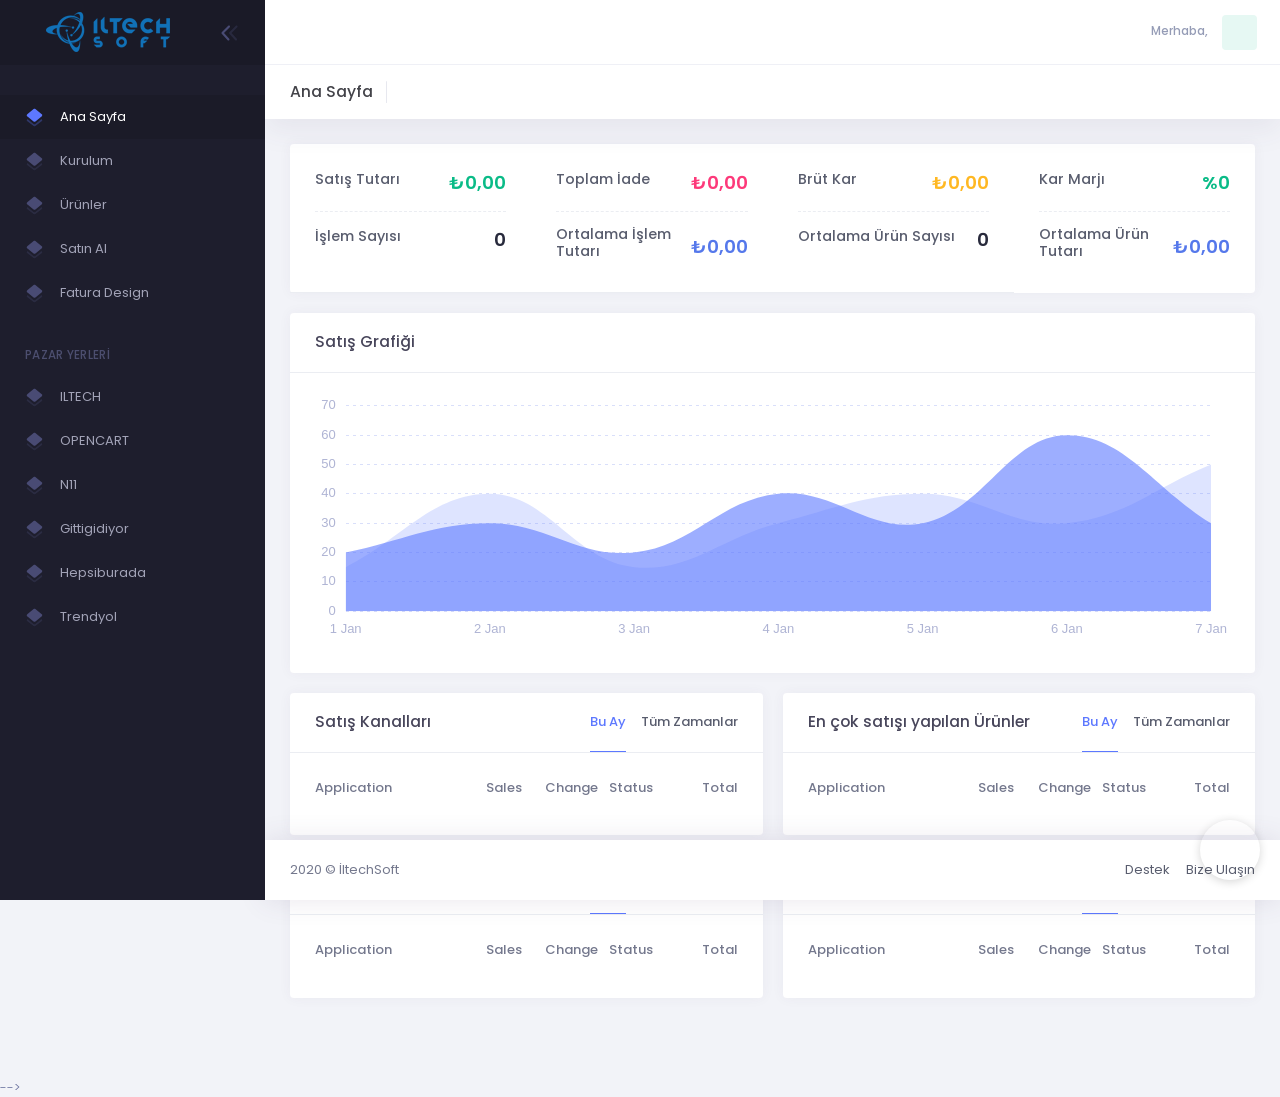
==== index.html @ 8ca4cc4d "Start work" ====
<!DOCTYPE html>
<html lang="en">

<!-- begin::Head -->
<head>
  <base href="">
  <meta charset="utf-8" />
  <title>İltechSoft | Dashboard</title>
  <meta name="description" content="Updates and statistics">
  <meta name="viewport" content="width=device-width, initial-scale=1, shrink-to-fit=no">

  <!--begin::Fonts -->
  <link rel="stylesheet" href="https://fonts.googleapis.com/css?family=Poppins:300,400,500,600,700|Roboto:300,400,500,600,700">
  <!--end::Fonts -->

  <!--begin::Page Custom Styles(used by this page) -->
  <link href="/src/assets/css/pages/login/login-6.css" rel="stylesheet" type="text/css" />
  <link href="/src/assets/css/pages/pricing/pricing-3.css" rel="stylesheet" type="text/css" />
  <link href="/src/assets/css/pages/wizard/wizard-3.css" rel="stylesheet" type="text/css" />
  <!--end::Page Custom Styles -->

  <!--begin::Page Vendors Styles(used by this page) -->
  <link href="/src/assets/plugins/custom/fullcalendar/fullcalendar.bundle.css" rel="stylesheet" type="text/css" />
  <!--end::Page Vendors Styles -->

  <!--begin::Global Theme Styles(used by all pages) -->
  <link href="/src/assets/plugins/global/plugins.bundle.css" rel="stylesheet" type="text/css" />
  <link href="/src/assets/css/style.bundle.css" rel="stylesheet" type="text/css" />
  <!--end::Global Theme Styles -->

  <!--begin::Layout Skins(used by all pages) -->
  <link href="/src/assets/css/skins/header/base/light.css" rel="stylesheet" type="text/css" />
  <link href="/src/assets/css/skins/header/menu/light.css" rel="stylesheet" type="text/css" />
  <link href="/src/assets/css/skins/brand/dark.css" rel="stylesheet" type="text/css" />
  <link href="/src/assets/css/skins/aside/dark.css" rel="stylesheet" type="text/css" />
  <link href="/src/assets/css/custom/style.min.css" rel="stylesheet" type="text/css" />
  <!--end::Layout Skins -->
  <link rel="shortcut icon" href="/src/assets/images/settings/favicon.ico" />

  <!-- Custom Config File -->
  <script src="/src/assets/js/custom/countries_of_world.js" type="text/javascript"></script>
  <script src="/src/assets/js/custom/cities_of_turkey.js" type="text/javascript"></script>
  <script src="/src/assets/js/custom/configBase.js" type="text/javascript"></script>
  <script src="/src/assets/js/custom/Utils.js" type="text/javascript"></script>
</head>

<!-- end::Head -->

<!-- begin::Body -->
<body class="kt-quick-panel--right kt-demo-panel--right kt-offcanvas-panel--right kt-header--fixed kt-header-mobile--fixed kt-subheader--enabled kt-subheader--fixed kt-subheader--solid kt-aside--enabled kt-aside--fixed kt-footer--fixed">

  <div>
    <div>
      <div id="kt_header_mobile" class="kt-header-mobile  kt-header-mobile--fixed ">
        <div class="kt-header-mobile__logo">
          <a href="javascript:;"><img alt="Logo" src="/src/assets/images/settings/iltechlogo.png" style="height: 75px;"></a>
        </div>
        <div class="kt-header-mobile__toolbar">
          <button id="kt_aside_mobile_toggler" class="kt-header-mobile__toggler kt-header-mobile__toggler--left"><span></span></button>
          <button id="kt_header_mobile_topbar_toggler" class="kt-header-mobile__topbar-toggler"><i class="flaticon-more"></i></button>
        </div>
      </div>
      <div class="kt-grid kt-grid--hor kt-grid--root">
        <div class="kt-grid__item kt-grid__item--fluid kt-grid kt-grid--ver kt-page">
          <div data-v-93c3d606="">
            <div data-v-93c3d606="" id="kt_aside" class="kt-aside  kt-aside--fixed  kt-grid__item kt-grid kt-grid--desktop kt-grid--hor-desktop">
              <div data-v-93c3d606="" id="kt_aside_brand" class="kt-aside__brand kt-grid__item " kt-hidden-height="65" style="">
                <div data-v-93c3d606="" class="kt-aside__brand-logo">
                  <a data-v-93c3d606="" href="javascript:;"><img data-v-93c3d606="" alt="İltechSoft Logo" src="/src/assets/images/settings/iltechlogo.png" class="img-fluid p-4"></a>
                </div>
                <div data-v-93c3d606="" class="kt-aside__brand-tools">
                  <button data-v-93c3d606="" id="kt_aside_toggler" class="kt-aside__brand-aside-toggler"><span data-v-93c3d606=""><svg data-v-93c3d606="" xmlns="http://www.w3.org/2000/svg" xmlns:xlink="http://www.w3.org/1999/xlink" width="24px" height="24px" viewBox="0 0 24 24" version="1.1" class="kt-svg-icon"><g data-v-93c3d606="" stroke="none" stroke-width="1" fill="none" fill-rule="evenodd"><polygon data-v-93c3d606="" points="0 0 24 0 24 24 0 24"></polygon> <path data-v-93c3d606="" d="M5.29288961,6.70710318 C4.90236532,6.31657888 4.90236532,5.68341391 5.29288961,5.29288961 C5.68341391,4.90236532 6.31657888,4.90236532 6.70710318,5.29288961 L12.7071032,11.2928896 C13.0856821,11.6714686 13.0989277,12.281055 12.7371505,12.675721 L7.23715054,18.675721 C6.86395813,19.08284 6.23139076,19.1103429 5.82427177,18.7371505 C5.41715278,18.3639581 5.38964985,17.7313908 5.76284226,17.3242718 L10.6158586,12.0300721 L5.29288961,6.70710318 Z" fill="#000000" fill-rule="nonzero" transform="translate(8.999997, 11.999999) scale(-1, 1) translate(-8.999997, -11.999999) "></path> <path data-v-93c3d606="" d="M10.7071009,15.7071068 C10.3165766,16.0976311 9.68341162,16.0976311 9.29288733,15.7071068 C8.90236304,15.3165825 8.90236304,14.6834175 9.29288733,14.2928932 L15.2928873,8.29289322 C15.6714663,7.91431428 16.2810527,7.90106866 16.6757187,8.26284586 L22.6757187,13.7628459 C23.0828377,14.1360383 23.1103407,14.7686056 22.7371482,15.1757246 C22.3639558,15.5828436 21.7313885,15.6103465 21.3242695,15.2371541 L16.0300699,10.3841378 L10.7071009,15.7071068 Z" fill="#000000" fill-rule="nonzero" opacity="0.3" transform="translate(15.999997, 11.999999) scale(-1, 1) rotate(-270.000000) translate(-15.999997, -11.999999) "></path></g></svg></span> <span data-v-93c3d606=""><svg data-v-93c3d606="" xmlns="http://www.w3.org/2000/svg" xmlns:xlink="http://www.w3.org/1999/xlink" width="24px" height="24px" viewBox="0 0 24 24" version="1.1" class="kt-svg-icon"><g data-v-93c3d606="" stroke="none" stroke-width="1" fill="none" fill-rule="evenodd"><polygon data-v-93c3d606="" points="0 0 24 0 24 24 0 24"></polygon> <path data-v-93c3d606="" d="M12.2928955,6.70710318 C11.9023712,6.31657888 11.9023712,5.68341391 12.2928955,5.29288961 C12.6834198,4.90236532 13.3165848,4.90236532 13.7071091,5.29288961 L19.7071091,11.2928896 C20.085688,11.6714686 20.0989336,12.281055 19.7371564,12.675721 L14.2371564,18.675721 C13.863964,19.08284 13.2313966,19.1103429 12.8242777,18.7371505 C12.4171587,18.3639581 12.3896557,17.7313908 12.7628481,17.3242718 L17.6158645,12.0300721 L12.2928955,6.70710318 Z" fill="#000000" fill-rule="nonzero"></path> <path data-v-93c3d606="" d="M3.70710678,15.7071068 C3.31658249,16.0976311 2.68341751,16.0976311 2.29289322,15.7071068 C1.90236893,15.3165825 1.90236893,14.6834175 2.29289322,14.2928932 L8.29289322,8.29289322 C8.67147216,7.91431428 9.28105859,7.90106866 9.67572463,8.26284586 L15.6757246,13.7628459 C16.0828436,14.1360383 16.1103465,14.7686056 15.7371541,15.1757246 C15.3639617,15.5828436 14.7313944,15.6103465 14.3242754,15.2371541 L9.03007575,10.3841378 L3.70710678,15.7071068 Z" fill="#000000" fill-rule="nonzero" opacity="0.3" transform="translate(9.000003, 11.999999) rotate(-270.000000) translate(-9.000003, -11.999999) "></path></g></svg></span></button>
                </div>
              </div>
              <div data-v-93c3d606="" id="kt_aside_menu_wrapper" class="kt-aside-menu-wrapper kt-grid__item kt-grid__item--fluid">
                <div data-v-93c3d606="" id="kt_aside_menu" data-ktmenu-vertical="1" data-ktmenu-scroll="1" data-ktmenu-dropdown-timeout="500" class="kt-aside-menu kt-scroll ps" style="height: 854px; overflow: hidden;">
                  <ul data-v-93c3d606="" class="kt-menu__nav ">
                    <li data-v-93c3d606="" class="kt-menu__item router-link-exact-active kt-menu__item--active" aria-haspopup="true"><a data-v-93c3d606="" href="/index.html" class="kt-menu__link"><span data-v-93c3d606="" class="kt-menu__link-icon"><svg data-v-93c3d606="" xmlns="http://www.w3.org/2000/svg" xmlns:xlink="http://www.w3.org/1999/xlink" width="24px" height="24px" viewBox="0 0 24 24" version="1.1" class="kt-svg-icon"><g data-v-93c3d606="" stroke="none" stroke-width="1" fill="none" fill-rule="evenodd"><polygon data-v-93c3d606="" points="0 0 24 0 24 24 0 24"></polygon> <path data-v-93c3d606="" d="M12.9336061,16.072447 L19.36,10.9564761 L19.5181585,10.8312381 C20.1676248,10.3169571 20.2772143,9.3735535 19.7629333,8.72408713 C19.6917232,8.63415859 19.6104327,8.55269514 19.5206557,8.48129411 L12.9336854,3.24257445 C12.3871201,2.80788259 11.6128799,2.80788259 11.0663146,3.24257445 L4.47482784,8.48488609 C3.82645598,9.00054628 3.71887192,9.94418071 4.23453211,10.5925526 C4.30500305,10.6811601 4.38527899,10.7615046 4.47382636,10.8320511 L4.63,10.9564761 L11.0659024,16.0730648 C11.6126744,16.5077525 12.3871218,16.5074963 12.9336061,16.072447 Z" fill="#000000" fill-rule="nonzero"></path> <path data-v-93c3d606="" d="M11.0563554,18.6706981 L5.33593024,14.122919 C4.94553994,13.8125559 4.37746707,13.8774308 4.06710397,14.2678211 C4.06471678,14.2708238 4.06234874,14.2738418 4.06,14.2768747 L4.06,14.2768747 C3.75257288,14.6738539 3.82516916,15.244888 4.22214834,15.5523151 C4.22358765,15.5534297 4.2250303,15.55454 4.22647627,15.555646 L11.0872776,20.8031356 C11.6250734,21.2144692 12.371757,21.2145375 12.909628,20.8033023 L19.7677785,15.559828 C20.1693192,15.2528257 20.2459576,14.6784381 19.9389553,14.2768974 C19.9376429,14.2751809 19.9363245,14.2734691 19.935,14.2717619 L19.935,14.2717619 C19.6266937,13.8743807 19.0546209,13.8021712 18.6572397,14.1104775 C18.654352,14.112718 18.6514778,14.1149757 18.6486172,14.1172508 L12.9235044,18.6705218 C12.377022,19.1051477 11.6029199,19.1052208 11.0563554,18.6706981 Z" fill="#000000" opacity="0.3"></path></g></svg></span> <span data-v-93c3d606="" class="kt-menu__link-text">Ana Sayfa</span></a></li>
                    <li data-v-93c3d606="" class="kt-menu__item" aria-haspopup="true"><a data-v-93c3d606="" href="/index1.html" class="kt-menu__link"><span data-v-93c3d606="" class="kt-menu__link-icon"><svg data-v-93c3d606="" xmlns="http://www.w3.org/2000/svg" xmlns:xlink="http://www.w3.org/1999/xlink" width="24px" height="24px" viewBox="0 0 24 24" version="1.1" class="kt-svg-icon"><g data-v-93c3d606="" stroke="none" stroke-width="1" fill="none" fill-rule="evenodd"><polygon data-v-93c3d606="" points="0 0 24 0 24 24 0 24"></polygon> <path data-v-93c3d606="" d="M12.9336061,16.072447 L19.36,10.9564761 L19.5181585,10.8312381 C20.1676248,10.3169571 20.2772143,9.3735535 19.7629333,8.72408713 C19.6917232,8.63415859 19.6104327,8.55269514 19.5206557,8.48129411 L12.9336854,3.24257445 C12.3871201,2.80788259 11.6128799,2.80788259 11.0663146,3.24257445 L4.47482784,8.48488609 C3.82645598,9.00054628 3.71887192,9.94418071 4.23453211,10.5925526 C4.30500305,10.6811601 4.38527899,10.7615046 4.47382636,10.8320511 L4.63,10.9564761 L11.0659024,16.0730648 C11.6126744,16.5077525 12.3871218,16.5074963 12.9336061,16.072447 Z" fill="#000000" fill-rule="nonzero"></path> <path data-v-93c3d606="" d="M11.0563554,18.6706981 L5.33593024,14.122919 C4.94553994,13.8125559 4.37746707,13.8774308 4.06710397,14.2678211 C4.06471678,14.2708238 4.06234874,14.2738418 4.06,14.2768747 L4.06,14.2768747 C3.75257288,14.6738539 3.82516916,15.244888 4.22214834,15.5523151 C4.22358765,15.5534297 4.2250303,15.55454 4.22647627,15.555646 L11.0872776,20.8031356 C11.6250734,21.2144692 12.371757,21.2145375 12.909628,20.8033023 L19.7677785,15.559828 C20.1693192,15.2528257 20.2459576,14.6784381 19.9389553,14.2768974 C19.9376429,14.2751809 19.9363245,14.2734691 19.935,14.2717619 L19.935,14.2717619 C19.6266937,13.8743807 19.0546209,13.8021712 18.6572397,14.1104775 C18.654352,14.112718 18.6514778,14.1149757 18.6486172,14.1172508 L12.9235044,18.6705218 C12.377022,19.1051477 11.6029199,19.1052208 11.0563554,18.6706981 Z" fill="#000000" opacity="0.3"></path></g></svg></span> <span data-v-93c3d606="" class="kt-menu__link-text">Kurulum</span></a></li>
                    <li data-v-93c3d606="" class="kt-menu__item" aria-haspopup="true"><a data-v-93c3d606="" href="/index2.html" class="kt-menu__link"><span data-v-93c3d606="" class="kt-menu__link-icon"><svg data-v-93c3d606="" xmlns="http://www.w3.org/2000/svg" xmlns:xlink="http://www.w3.org/1999/xlink" width="24px" height="24px" viewBox="0 0 24 24" version="1.1" class="kt-svg-icon"><g data-v-93c3d606="" stroke="none" stroke-width="1" fill="none" fill-rule="evenodd"><polygon data-v-93c3d606="" points="0 0 24 0 24 24 0 24"></polygon> <path data-v-93c3d606="" d="M12.9336061,16.072447 L19.36,10.9564761 L19.5181585,10.8312381 C20.1676248,10.3169571 20.2772143,9.3735535 19.7629333,8.72408713 C19.6917232,8.63415859 19.6104327,8.55269514 19.5206557,8.48129411 L12.9336854,3.24257445 C12.3871201,2.80788259 11.6128799,2.80788259 11.0663146,3.24257445 L4.47482784,8.48488609 C3.82645598,9.00054628 3.71887192,9.94418071 4.23453211,10.5925526 C4.30500305,10.6811601 4.38527899,10.7615046 4.47382636,10.8320511 L4.63,10.9564761 L11.0659024,16.0730648 C11.6126744,16.5077525 12.3871218,16.5074963 12.9336061,16.072447 Z" fill="#000000" fill-rule="nonzero"></path> <path data-v-93c3d606="" d="M11.0563554,18.6706981 L5.33593024,14.122919 C4.94553994,13.8125559 4.37746707,13.8774308 4.06710397,14.2678211 C4.06471678,14.2708238 4.06234874,14.2738418 4.06,14.2768747 L4.06,14.2768747 C3.75257288,14.6738539 3.82516916,15.244888 4.22214834,15.5523151 C4.22358765,15.5534297 4.2250303,15.55454 4.22647627,15.555646 L11.0872776,20.8031356 C11.6250734,21.2144692 12.371757,21.2145375 12.909628,20.8033023 L19.7677785,15.559828 C20.1693192,15.2528257 20.2459576,14.6784381 19.9389553,14.2768974 C19.9376429,14.2751809 19.9363245,14.2734691 19.935,14.2717619 L19.935,14.2717619 C19.6266937,13.8743807 19.0546209,13.8021712 18.6572397,14.1104775 C18.654352,14.112718 18.6514778,14.1149757 18.6486172,14.1172508 L12.9235044,18.6705218 C12.377022,19.1051477 11.6029199,19.1052208 11.0563554,18.6706981 Z" fill="#000000" opacity="0.3"></path></g></svg></span> <span data-v-93c3d606="" class="kt-menu__link-text">Ürünler</span></a></li>
                    <li data-v-93c3d606="" class="kt-menu__item" aria-haspopup="true"><a data-v-93c3d606="" href="/index3.html" class="kt-menu__link"><span data-v-93c3d606="" class="kt-menu__link-icon"><svg data-v-93c3d606="" xmlns="http://www.w3.org/2000/svg" xmlns:xlink="http://www.w3.org/1999/xlink" width="24px" height="24px" viewBox="0 0 24 24" version="1.1" class="kt-svg-icon"><g data-v-93c3d606="" stroke="none" stroke-width="1" fill="none" fill-rule="evenodd"><polygon data-v-93c3d606="" points="0 0 24 0 24 24 0 24"></polygon> <path data-v-93c3d606="" d="M12.9336061,16.072447 L19.36,10.9564761 L19.5181585,10.8312381 C20.1676248,10.3169571 20.2772143,9.3735535 19.7629333,8.72408713 C19.6917232,8.63415859 19.6104327,8.55269514 19.5206557,8.48129411 L12.9336854,3.24257445 C12.3871201,2.80788259 11.6128799,2.80788259 11.0663146,3.24257445 L4.47482784,8.48488609 C3.82645598,9.00054628 3.71887192,9.94418071 4.23453211,10.5925526 C4.30500305,10.6811601 4.38527899,10.7615046 4.47382636,10.8320511 L4.63,10.9564761 L11.0659024,16.0730648 C11.6126744,16.5077525 12.3871218,16.5074963 12.9336061,16.072447 Z" fill="#000000" fill-rule="nonzero"></path> <path data-v-93c3d606="" d="M11.0563554,18.6706981 L5.33593024,14.122919 C4.94553994,13.8125559 4.37746707,13.8774308 4.06710397,14.2678211 C4.06471678,14.2708238 4.06234874,14.2738418 4.06,14.2768747 L4.06,14.2768747 C3.75257288,14.6738539 3.82516916,15.244888 4.22214834,15.5523151 C4.22358765,15.5534297 4.2250303,15.55454 4.22647627,15.555646 L11.0872776,20.8031356 C11.6250734,21.2144692 12.371757,21.2145375 12.909628,20.8033023 L19.7677785,15.559828 C20.1693192,15.2528257 20.2459576,14.6784381 19.9389553,14.2768974 C19.9376429,14.2751809 19.9363245,14.2734691 19.935,14.2717619 L19.935,14.2717619 C19.6266937,13.8743807 19.0546209,13.8021712 18.6572397,14.1104775 C18.654352,14.112718 18.6514778,14.1149757 18.6486172,14.1172508 L12.9235044,18.6705218 C12.377022,19.1051477 11.6029199,19.1052208 11.0563554,18.6706981 Z" fill="#000000" opacity="0.3"></path></g></svg></span> <span data-v-93c3d606="" class="kt-menu__link-text">Satın Al</span></a></li>
                    <li data-v-93c3d606="" class="kt-menu__item d-none" aria-haspopup="true"><a data-v-93c3d606="" href="#" class="kt-menu__link"><span data-v-93c3d606="" class="kt-menu__link-icon"><svg data-v-93c3d606="" xmlns="http://www.w3.org/2000/svg" xmlns:xlink="http://www.w3.org/1999/xlink" width="24px" height="24px" viewBox="0 0 24 24" version="1.1" class="kt-svg-icon"><g data-v-93c3d606="" stroke="none" stroke-width="1" fill="none" fill-rule="evenodd"><polygon data-v-93c3d606="" points="0 0 24 0 24 24 0 24"></polygon> <path data-v-93c3d606="" d="M12.9336061,16.072447 L19.36,10.9564761 L19.5181585,10.8312381 C20.1676248,10.3169571 20.2772143,9.3735535 19.7629333,8.72408713 C19.6917232,8.63415859 19.6104327,8.55269514 19.5206557,8.48129411 L12.9336854,3.24257445 C12.3871201,2.80788259 11.6128799,2.80788259 11.0663146,3.24257445 L4.47482784,8.48488609 C3.82645598,9.00054628 3.71887192,9.94418071 4.23453211,10.5925526 C4.30500305,10.6811601 4.38527899,10.7615046 4.47382636,10.8320511 L4.63,10.9564761 L11.0659024,16.0730648 C11.6126744,16.5077525 12.3871218,16.5074963 12.9336061,16.072447 Z" fill="#000000" fill-rule="nonzero"></path> <path data-v-93c3d606="" d="M11.0563554,18.6706981 L5.33593024,14.122919 C4.94553994,13.8125559 4.37746707,13.8774308 4.06710397,14.2678211 C4.06471678,14.2708238 4.06234874,14.2738418 4.06,14.2768747 L4.06,14.2768747 C3.75257288,14.6738539 3.82516916,15.244888 4.22214834,15.5523151 C4.22358765,15.5534297 4.2250303,15.55454 4.22647627,15.555646 L11.0872776,20.8031356 C11.6250734,21.2144692 12.371757,21.2145375 12.909628,20.8033023 L19.7677785,15.559828 C20.1693192,15.2528257 20.2459576,14.6784381 19.9389553,14.2768974 C19.9376429,14.2751809 19.9363245,14.2734691 19.935,14.2717619 L19.935,14.2717619 C19.6266937,13.8743807 19.0546209,13.8021712 18.6572397,14.1104775 C18.654352,14.112718 18.6514778,14.1149757 18.6486172,14.1172508 L12.9235044,18.6705218 C12.377022,19.1051477 11.6029199,19.1052208 11.0563554,18.6706981 Z" fill="#000000" opacity="0.3"></path></g></svg></span> <span data-v-93c3d606="" class="kt-menu__link-text">Siparişler</span></a></li>
                    <li data-v-93c3d606="" class="kt-menu__item" aria-haspopup="true"><a data-v-93c3d606="" href="/index4.html" class="kt-menu__link"><span data-v-93c3d606="" class="kt-menu__link-icon"><svg data-v-93c3d606="" xmlns="http://www.w3.org/2000/svg" xmlns:xlink="http://www.w3.org/1999/xlink" width="24px" height="24px" viewBox="0 0 24 24" version="1.1" class="kt-svg-icon"><g data-v-93c3d606="" stroke="none" stroke-width="1" fill="none" fill-rule="evenodd"><polygon data-v-93c3d606="" points="0 0 24 0 24 24 0 24"></polygon> <path data-v-93c3d606="" d="M12.9336061,16.072447 L19.36,10.9564761 L19.5181585,10.8312381 C20.1676248,10.3169571 20.2772143,9.3735535 19.7629333,8.72408713 C19.6917232,8.63415859 19.6104327,8.55269514 19.5206557,8.48129411 L12.9336854,3.24257445 C12.3871201,2.80788259 11.6128799,2.80788259 11.0663146,3.24257445 L4.47482784,8.48488609 C3.82645598,9.00054628 3.71887192,9.94418071 4.23453211,10.5925526 C4.30500305,10.6811601 4.38527899,10.7615046 4.47382636,10.8320511 L4.63,10.9564761 L11.0659024,16.0730648 C11.6126744,16.5077525 12.3871218,16.5074963 12.9336061,16.072447 Z" fill="#000000" fill-rule="nonzero"></path> <path data-v-93c3d606="" d="M11.0563554,18.6706981 L5.33593024,14.122919 C4.94553994,13.8125559 4.37746707,13.8774308 4.06710397,14.2678211 C4.06471678,14.2708238 4.06234874,14.2738418 4.06,14.2768747 L4.06,14.2768747 C3.75257288,14.6738539 3.82516916,15.244888 4.22214834,15.5523151 C4.22358765,15.5534297 4.2250303,15.55454 4.22647627,15.555646 L11.0872776,20.8031356 C11.6250734,21.2144692 12.371757,21.2145375 12.909628,20.8033023 L19.7677785,15.559828 C20.1693192,15.2528257 20.2459576,14.6784381 19.9389553,14.2768974 C19.9376429,14.2751809 19.9363245,14.2734691 19.935,14.2717619 L19.935,14.2717619 C19.6266937,13.8743807 19.0546209,13.8021712 18.6572397,14.1104775 C18.654352,14.112718 18.6514778,14.1149757 18.6486172,14.1172508 L12.9235044,18.6705218 C12.377022,19.1051477 11.6029199,19.1052208 11.0563554,18.6706981 Z" fill="#000000" opacity="0.3"></path></g></svg></span> <span data-v-93c3d606="" class="kt-menu__link-text">Fatura Design</span></a></li>
                    <li data-v-93c3d606="" class="kt-menu__section ">
                      <h4 data-v-93c3d606="" class="kt-menu__section-text">PAZAR YERLERİ</h4> <i data-v-93c3d606="" class="kt-menu__section-icon flaticon-more-v2"></i></li>
                     <li data-v-93c3d606="" class="kt-menu__item" aria-haspopup="true"><a data-v-93c3d606="" href="iltechurunler.html" class="kt-menu__link"><span data-v-93c3d606="" class="kt-menu__link-icon"><svg data-v-93c3d606="" xmlns="http://www.w3.org/2000/svg" xmlns:xlink="http://www.w3.org/1999/xlink" width="24px" height="24px" viewBox="0 0 24 24" version="1.1" class="kt-svg-icon"><g data-v-93c3d606="" stroke="none" stroke-width="1" fill="none" fill-rule="evenodd"><polygon data-v-93c3d606="" points="0 0 24 0 24 24 0 24"></polygon> <path data-v-93c3d606="" d="M12.9336061,16.072447 L19.36,10.9564761 L19.5181585,10.8312381 C20.1676248,10.3169571 20.2772143,9.3735535 19.7629333,8.72408713 C19.6917232,8.63415859 19.6104327,8.55269514 19.5206557,8.48129411 L12.9336854,3.24257445 C12.3871201,2.80788259 11.6128799,2.80788259 11.0663146,3.24257445 L4.47482784,8.48488609 C3.82645598,9.00054628 3.71887192,9.94418071 4.23453211,10.5925526 C4.30500305,10.6811601 4.38527899,10.7615046 4.47382636,10.8320511 L4.63,10.9564761 L11.0659024,16.0730648 C11.6126744,16.5077525 12.3871218,16.5074963 12.9336061,16.072447 Z" fill="#000000" fill-rule="nonzero"></path> <path data-v-93c3d606="" d="M11.0563554,18.6706981 L5.33593024,14.122919 C4.94553994,13.8125559 4.37746707,13.8774308 4.06710397,14.2678211 C4.06471678,14.2708238 4.06234874,14.2738418 4.06,14.2768747 L4.06,14.2768747 C3.75257288,14.6738539 3.82516916,15.244888 4.22214834,15.5523151 C4.22358765,15.5534297 4.2250303,15.55454 4.22647627,15.555646 L11.0872776,20.8031356 C11.6250734,21.2144692 12.371757,21.2145375 12.909628,20.8033023 L19.7677785,15.559828 C20.1693192,15.2528257 20.2459576,14.6784381 19.9389553,14.2768974 C19.9376429,14.2751809 19.9363245,14.2734691 19.935,14.2717619 L19.935,14.2717619 C19.6266937,13.8743807 19.0546209,13.8021712 18.6572397,14.1104775 C18.654352,14.112718 18.6514778,14.1149757 18.6486172,14.1172508 L12.9235044,18.6705218 C12.377022,19.1051477 11.6029199,19.1052208 11.0563554,18.6706981 Z" fill="#000000" opacity="0.3"></path></g></svg></span> <span data-v-93c3d606="" class="kt-menu__link-text">ILTECH</span></a></li>
                      <li data-v-93c3d606="" class="kt-menu__item" aria-haspopup="true"><a data-v-93c3d606="" href="opencarturunler.html" class="kt-menu__link"><span data-v-93c3d606="" class="kt-menu__link-icon"><svg data-v-93c3d606="" xmlns="http://www.w3.org/2000/svg" xmlns:xlink="http://www.w3.org/1999/xlink" width="24px" height="24px" viewBox="0 0 24 24" version="1.1" class="kt-svg-icon"><g data-v-93c3d606="" stroke="none" stroke-width="1" fill="none" fill-rule="evenodd"><polygon data-v-93c3d606="" points="0 0 24 0 24 24 0 24"></polygon> <path data-v-93c3d606="" d="M12.9336061,16.072447 L19.36,10.9564761 L19.5181585,10.8312381 C20.1676248,10.3169571 20.2772143,9.3735535 19.7629333,8.72408713 C19.6917232,8.63415859 19.6104327,8.55269514 19.5206557,8.48129411 L12.9336854,3.24257445 C12.3871201,2.80788259 11.6128799,2.80788259 11.0663146,3.24257445 L4.47482784,8.48488609 C3.82645598,9.00054628 3.71887192,9.94418071 4.23453211,10.5925526 C4.30500305,10.6811601 4.38527899,10.7615046 4.47382636,10.8320511 L4.63,10.9564761 L11.0659024,16.0730648 C11.6126744,16.5077525 12.3871218,16.5074963 12.9336061,16.072447 Z" fill="#000000" fill-rule="nonzero"></path> <path data-v-93c3d606="" d="M11.0563554,18.6706981 L5.33593024,14.122919 C4.94553994,13.8125559 4.37746707,13.8774308 4.06710397,14.2678211 C4.06471678,14.2708238 4.06234874,14.2738418 4.06,14.2768747 L4.06,14.2768747 C3.75257288,14.6738539 3.82516916,15.244888 4.22214834,15.5523151 C4.22358765,15.5534297 4.2250303,15.55454 4.22647627,15.555646 L11.0872776,20.8031356 C11.6250734,21.2144692 12.371757,21.2145375 12.909628,20.8033023 L19.7677785,15.559828 C20.1693192,15.2528257 20.2459576,14.6784381 19.9389553,14.2768974 C19.9376429,14.2751809 19.9363245,14.2734691 19.935,14.2717619 L19.935,14.2717619 C19.6266937,13.8743807 19.0546209,13.8021712 18.6572397,14.1104775 C18.654352,14.112718 18.6514778,14.1149757 18.6486172,14.1172508 L12.9235044,18.6705218 C12.377022,19.1051477 11.6029199,19.1052208 11.0563554,18.6706981 Z" fill="#000000" opacity="0.3"></path></g></svg></span> <span data-v-93c3d606="" class="kt-menu__link-text">OPENCART</span></a></li>
                      <li data-v-93c3d606="" class="kt-menu__item" aria-haspopup="true"><a data-v-93c3d606="" href="/urunler.html" class="kt-menu__link"><span data-v-93c3d606="" class="kt-menu__link-icon"><svg data-v-93c3d606="" xmlns="http://www.w3.org/2000/svg" xmlns:xlink="http://www.w3.org/1999/xlink" width="24px" height="24px" viewBox="0 0 24 24" version="1.1" class="kt-svg-icon"><g data-v-93c3d606="" stroke="none" stroke-width="1" fill="none" fill-rule="evenodd"><polygon data-v-93c3d606="" points="0 0 24 0 24 24 0 24"></polygon> <path data-v-93c3d606="" d="M12.9336061,16.072447 L19.36,10.9564761 L19.5181585,10.8312381 C20.1676248,10.3169571 20.2772143,9.3735535 19.7629333,8.72408713 C19.6917232,8.63415859 19.6104327,8.55269514 19.5206557,8.48129411 L12.9336854,3.24257445 C12.3871201,2.80788259 11.6128799,2.80788259 11.0663146,3.24257445 L4.47482784,8.48488609 C3.82645598,9.00054628 3.71887192,9.94418071 4.23453211,10.5925526 C4.30500305,10.6811601 4.38527899,10.7615046 4.47382636,10.8320511 L4.63,10.9564761 L11.0659024,16.0730648 C11.6126744,16.5077525 12.3871218,16.5074963 12.9336061,16.072447 Z" fill="#000000" fill-rule="nonzero"></path> <path data-v-93c3d606="" d="M11.0563554,18.6706981 L5.33593024,14.122919 C4.94553994,13.8125559 4.37746707,13.8774308 4.06710397,14.2678211 C4.06471678,14.2708238 4.06234874,14.2738418 4.06,14.2768747 L4.06,14.2768747 C3.75257288,14.6738539 3.82516916,15.244888 4.22214834,15.5523151 C4.22358765,15.5534297 4.2250303,15.55454 4.22647627,15.555646 L11.0872776,20.8031356 C11.6250734,21.2144692 12.371757,21.2145375 12.909628,20.8033023 L19.7677785,15.559828 C20.1693192,15.2528257 20.2459576,14.6784381 19.9389553,14.2768974 C19.9376429,14.2751809 19.9363245,14.2734691 19.935,14.2717619 L19.935,14.2717619 C19.6266937,13.8743807 19.0546209,13.8021712 18.6572397,14.1104775 C18.654352,14.112718 18.6514778,14.1149757 18.6486172,14.1172508 L12.9235044,18.6705218 C12.377022,19.1051477 11.6029199,19.1052208 11.0563554,18.6706981 Z" fill="#000000" opacity="0.3"></path></g></svg></span> <span data-v-93c3d606="" class="kt-menu__link-text">N11</span></a></li>
                      <li data-v-93c3d606="" class="kt-menu__item" aria-haspopup="true"><a data-v-93c3d606="" href="#" class="kt-menu__link"><span data-v-93c3d606="" class="kt-menu__link-icon"><svg data-v-93c3d606="" xmlns="http://www.w3.org/2000/svg" xmlns:xlink="http://www.w3.org/1999/xlink" width="24px" height="24px" viewBox="0 0 24 24" version="1.1" class="kt-svg-icon"><g data-v-93c3d606="" stroke="none" stroke-width="1" fill="none" fill-rule="evenodd"><polygon data-v-93c3d606="" points="0 0 24 0 24 24 0 24"></polygon> <path data-v-93c3d606="" d="M12.9336061,16.072447 L19.36,10.9564761 L19.5181585,10.8312381 C20.1676248,10.3169571 20.2772143,9.3735535 19.7629333,8.72408713 C19.6917232,8.63415859 19.6104327,8.55269514 19.5206557,8.48129411 L12.9336854,3.24257445 C12.3871201,2.80788259 11.6128799,2.80788259 11.0663146,3.24257445 L4.47482784,8.48488609 C3.82645598,9.00054628 3.71887192,9.94418071 4.23453211,10.5925526 C4.30500305,10.6811601 4.38527899,10.7615046 4.47382636,10.8320511 L4.63,10.9564761 L11.0659024,16.0730648 C11.6126744,16.5077525 12.3871218,16.5074963 12.9336061,16.072447 Z" fill="#000000" fill-rule="nonzero"></path> <path data-v-93c3d606="" d="M11.0563554,18.6706981 L5.33593024,14.122919 C4.94553994,13.8125559 4.37746707,13.8774308 4.06710397,14.2678211 C4.06471678,14.2708238 4.06234874,14.2738418 4.06,14.2768747 L4.06,14.2768747 C3.75257288,14.6738539 3.82516916,15.244888 4.22214834,15.5523151 C4.22358765,15.5534297 4.2250303,15.55454 4.22647627,15.555646 L11.0872776,20.8031356 C11.6250734,21.2144692 12.371757,21.2145375 12.909628,20.8033023 L19.7677785,15.559828 C20.1693192,15.2528257 20.2459576,14.6784381 19.9389553,14.2768974 C19.9376429,14.2751809 19.9363245,14.2734691 19.935,14.2717619 L19.935,14.2717619 C19.6266937,13.8743807 19.0546209,13.8021712 18.6572397,14.1104775 C18.654352,14.112718 18.6514778,14.1149757 18.6486172,14.1172508 L12.9235044,18.6705218 C12.377022,19.1051477 11.6029199,19.1052208 11.0563554,18.6706981 Z" fill="#000000" opacity="0.3"></path></g></svg></span> <span data-v-93c3d606="" class="kt-menu__link-text">Gittigidiyor</span></a></li>
                      <li data-v-93c3d606="" class="kt-menu__item" aria-haspopup="true"><a data-v-93c3d606="" href="hburunler.html" class="kt-menu__link"><span data-v-93c3d606="" class="kt-menu__link-icon"><svg data-v-93c3d606="" xmlns="http://www.w3.org/2000/svg" xmlns:xlink="http://www.w3.org/1999/xlink" width="24px" height="24px" viewBox="0 0 24 24" version="1.1" class="kt-svg-icon"><g data-v-93c3d606="" stroke="none" stroke-width="1" fill="none" fill-rule="evenodd"><polygon data-v-93c3d606="" points="0 0 24 0 24 24 0 24"></polygon> <path data-v-93c3d606="" d="M12.9336061,16.072447 L19.36,10.9564761 L19.5181585,10.8312381 C20.1676248,10.3169571 20.2772143,9.3735535 19.7629333,8.72408713 C19.6917232,8.63415859 19.6104327,8.55269514 19.5206557,8.48129411 L12.9336854,3.24257445 C12.3871201,2.80788259 11.6128799,2.80788259 11.0663146,3.24257445 L4.47482784,8.48488609 C3.82645598,9.00054628 3.71887192,9.94418071 4.23453211,10.5925526 C4.30500305,10.6811601 4.38527899,10.7615046 4.47382636,10.8320511 L4.63,10.9564761 L11.0659024,16.0730648 C11.6126744,16.5077525 12.3871218,16.5074963 12.9336061,16.072447 Z" fill="#000000" fill-rule="nonzero"></path> <path data-v-93c3d606="" d="M11.0563554,18.6706981 L5.33593024,14.122919 C4.94553994,13.8125559 4.37746707,13.8774308 4.06710397,14.2678211 C4.06471678,14.2708238 4.06234874,14.2738418 4.06,14.2768747 L4.06,14.2768747 C3.75257288,14.6738539 3.82516916,15.244888 4.22214834,15.5523151 C4.22358765,15.5534297 4.2250303,15.55454 4.22647627,15.555646 L11.0872776,20.8031356 C11.6250734,21.2144692 12.371757,21.2145375 12.909628,20.8033023 L19.7677785,15.559828 C20.1693192,15.2528257 20.2459576,14.6784381 19.9389553,14.2768974 C19.9376429,14.2751809 19.9363245,14.2734691 19.935,14.2717619 L19.935,14.2717619 C19.6266937,13.8743807 19.0546209,13.8021712 18.6572397,14.1104775 C18.654352,14.112718 18.6514778,14.1149757 18.6486172,14.1172508 L12.9235044,18.6705218 C12.377022,19.1051477 11.6029199,19.1052208 11.0563554,18.6706981 Z" fill="#000000" opacity="0.3"></path></g></svg></span> <span data-v-93c3d606="" class="kt-menu__link-text">Hepsiburada</span></a></li>
                      <li data-v-93c3d606="" class="kt-menu__item" aria-haspopup="true"><a data-v-93c3d606="" href="/trendyolurunler.html" class="kt-menu__link"><span data-v-93c3d606="" class="kt-menu__link-icon"><svg data-v-93c3d606="" xmlns="http://www.w3.org/2000/svg" xmlns:xlink="http://www.w3.org/1999/xlink" width="24px" height="24px" viewBox="0 0 24 24" version="1.1" class="kt-svg-icon"><g data-v-93c3d606="" stroke="none" stroke-width="1" fill="none" fill-rule="evenodd"><polygon data-v-93c3d606="" points="0 0 24 0 24 24 0 24"></polygon> <path data-v-93c3d606="" d="M12.9336061,16.072447 L19.36,10.9564761 L19.5181585,10.8312381 C20.1676248,10.3169571 20.2772143,9.3735535 19.7629333,8.72408713 C19.6917232,8.63415859 19.6104327,8.55269514 19.5206557,8.48129411 L12.9336854,3.24257445 C12.3871201,2.80788259 11.6128799,2.80788259 11.0663146,3.24257445 L4.47482784,8.48488609 C3.82645598,9.00054628 3.71887192,9.94418071 4.23453211,10.5925526 C4.30500305,10.6811601 4.38527899,10.7615046 4.47382636,10.8320511 L4.63,10.9564761 L11.0659024,16.0730648 C11.6126744,16.5077525 12.3871218,16.5074963 12.9336061,16.072447 Z" fill="#000000" fill-rule="nonzero"></path> <path data-v-93c3d606="" d="M11.0563554,18.6706981 L5.33593024,14.122919 C4.94553994,13.8125559 4.37746707,13.8774308 4.06710397,14.2678211 C4.06471678,14.2708238 4.06234874,14.2738418 4.06,14.2768747 L4.06,14.2768747 C3.75257288,14.6738539 3.82516916,15.244888 4.22214834,15.5523151 C4.22358765,15.5534297 4.2250303,15.55454 4.22647627,15.555646 L11.0872776,20.8031356 C11.6250734,21.2144692 12.371757,21.2145375 12.909628,20.8033023 L19.7677785,15.559828 C20.1693192,15.2528257 20.2459576,14.6784381 19.9389553,14.2768974 C19.9376429,14.2751809 19.9363245,14.2734691 19.935,14.2717619 L19.935,14.2717619 C19.6266937,13.8743807 19.0546209,13.8021712 18.6572397,14.1104775 C18.654352,14.112718 18.6514778,14.1149757 18.6486172,14.1172508 L12.9235044,18.6705218 C12.377022,19.1051477 11.6029199,19.1052208 11.0563554,18.6706981 Z" fill="#000000" opacity="0.3"></path></g></svg></span> <span data-v-93c3d606="" class="kt-menu__link-text">Trendyol</span></a></li>
                      </ul>
                  <div class="ps__rail-x" style="left: 0px; bottom: 0px;">
                    <div class="ps__thumb-x" tabindex="0" style="left: 0px; width: 0px;"></div>
                  </div>
                  <div class="ps__rail-y" style="top: 0px; right: 3px;">
                    <div class="ps__thumb-y" tabindex="0" style="top: 0px; height: 0px;"></div>
                  </div>
                </div>
              </div>
            </div>
          </div>
          <div id="kt_wrapper" class="kt-grid__item kt-grid__item--fluid kt-grid kt-grid--hor kt-wrapper">
            <div data-v-901c34fe="">
              <div data-v-901c34fe="" id="kt_header" class="kt-header kt-grid__item  kt-header--fixed ">
                <div data-v-901c34fe="" id="kt_header_menu_wrapper" class="kt-header-menu-wrapper">
                  <div data-v-901c34fe="" id="kt_header_menu" class="kt-header-menu kt-header-menu-mobile  kt-header-menu--layout-default ">
                    <ul data-v-901c34fe="" class="kt-menu__nav "></ul>
                  </div>
                </div>
                <div data-v-901c34fe="" class="kt-header__topbar">
                  <div data-v-901c34fe="" id="kt_quick_search_toggle" class="kt-header__topbar-item kt-header__topbar-item--search dropdown"></div>
                  <div data-v-901c34fe="" class="kt-header__topbar-item dropdown"></div>
                  <div data-v-901c34fe="" class="kt-header__topbar-item dropdown" style="display: none;">
                    <div data-v-901c34fe="" data-toggle="dropdown" data-offset="30px,0px" aria-expanded="true" class="kt-header__topbar-wrapper"><span data-v-901c34fe="" class="kt-header__topbar-icon"><svg data-v-901c34fe="" xmlns="http://www.w3.org/2000/svg" xmlns:xlink="http://www.w3.org/1999/xlink" width="24px" height="24px" viewBox="0 0 24 24" version="1.1" class="kt-svg-icon"><g data-v-901c34fe="" stroke="none" stroke-width="1" fill="none" fill-rule="evenodd"><rect data-v-901c34fe="" x="0" y="0" width="24" height="24"></rect> <rect data-v-901c34fe="" fill="#000000" opacity="0.3" x="13" y="4" width="3" height="16" rx="1.5"></rect> <rect data-v-901c34fe="" fill="#000000" x="8" y="9" width="3" height="11" rx="1.5"></rect> <rect data-v-901c34fe="" fill="#000000" x="18" y="11" width="3" height="9" rx="1.5"></rect> <rect data-v-901c34fe="" fill="#000000" x="3" y="13" width="3" height="7" rx="1.5"></rect></g></svg></span></div>
                    <div data-v-901c34fe="" class="dropdown-menu dropdown-menu-fit dropdown-menu-right dropdown-menu-anim dropdown-menu-top-unround dropdown-menu-xl">
                      <form data-v-901c34fe="">
                        <div data-v-901c34fe="" class="kt-head kt-head--skin-dark" style="background-image: url(&quot;assets/media/misc/bg-1.jpg&quot;);">
                          <h3 data-v-901c34fe="" class="kt-head__title">
                  User Quick Actions
                  <span data-v-901c34fe="" class="kt-space-15"></span> <span data-v-901c34fe="" class="btn btn-success btn-sm btn-bold btn-font-md">23 tasks pending</span></h3></div>
                        <div data-v-901c34fe="" class="kt-grid-nav kt-grid-nav--skin-light">
                          <div data-v-901c34fe="" class="kt-grid-nav__row"><a data-v-901c34fe="" href="#" class="kt-grid-nav__item"><span data-v-901c34fe="" class="kt-grid-nav__icon"><svg data-v-901c34fe="" xmlns="http://www.w3.org/2000/svg" xmlns:xlink="http://www.w3.org/1999/xlink" width="24px" height="24px" viewBox="0 0 24 24" version="1.1" class="kt-svg-icon kt-svg-icon--success kt-svg-icon--lg"><g data-v-901c34fe="" stroke="none" stroke-width="1" fill="none" fill-rule="evenodd"><rect data-v-901c34fe="" x="0" y="0" width="24" height="24"></rect> <path data-v-901c34fe="" d="M4.3618034,10.2763932 L4.8618034,9.2763932 C4.94649941,9.10700119 5.11963097,9 5.30901699,9 L15.190983,9 C15.4671254,9 15.690983,9.22385763 15.690983,9.5 C15.690983,9.57762255 15.6729105,9.65417908 15.6381966,9.7236068 L15.1381966,10.7236068 C15.0535006,10.8929988 14.880369,11 14.690983,11 L4.80901699,11 C4.53287462,11 4.30901699,10.7761424 4.30901699,10.5 C4.30901699,10.4223775 4.32708954,10.3458209 4.3618034,10.2763932 Z M14.6381966,13.7236068 L14.1381966,14.7236068 C14.0535006,14.8929988 13.880369,15 13.690983,15 L4.80901699,15 C4.53287462,15 4.30901699,14.7761424 4.30901699,14.5 C4.30901699,14.4223775 4.32708954,14.3458209 4.3618034,14.2763932 L4.8618034,13.2763932 C4.94649941,13.1070012 5.11963097,13 5.30901699,13 L14.190983,13 C14.4671254,13 14.690983,13.2238576 14.690983,13.5 C14.690983,13.5776225 14.6729105,13.6541791 14.6381966,13.7236068 Z" fill="#000000" opacity="0.3"></path> <path data-v-901c34fe="" d="M17.369,7.618 C16.976998,7.08599734 16.4660031,6.69750122 15.836,6.4525 C15.2059968,6.20749878 14.590003,6.085 13.988,6.085 C13.2179962,6.085 12.5180032,6.2249986 11.888,6.505 C11.2579969,6.7850014 10.7155023,7.16999755 10.2605,7.66 C9.80549773,8.15000245 9.45550123,8.72399671 9.2105,9.382 C8.96549878,10.0400033 8.843,10.7539961 8.843,11.524 C8.843,12.3360041 8.96199881,13.0779966 9.2,13.75 C9.43800119,14.4220034 9.7774978,14.9994976 10.2185,15.4825 C10.6595022,15.9655024 11.1879969,16.3399987 11.804,16.606 C12.4200031,16.8720013 13.1129962,17.005 13.883,17.005 C14.681004,17.005 15.3879969,16.8475016 16.004,16.5325 C16.6200031,16.2174984 17.1169981,15.8010026 17.495,15.283 L19.616,16.774 C18.9579967,17.6000041 18.1530048,18.2404977 17.201,18.6955 C16.2489952,19.1505023 15.1360064,19.378 13.862,19.378 C12.6999942,19.378 11.6325049,19.1855019 10.6595,18.8005 C9.68649514,18.4154981 8.8500035,17.8765035 8.15,17.1835 C7.4499965,16.4904965 6.90400196,15.6645048 6.512,14.7055 C6.11999804,13.7464952 5.924,12.6860058 5.924,11.524 C5.924,10.333994 6.13049794,9.25950479 6.5435,8.3005 C6.95650207,7.34149521 7.5234964,6.52600336 8.2445,5.854 C8.96550361,5.18199664 9.8159951,4.66400182 10.796,4.3 C11.7760049,3.93599818 12.8399943,3.754 13.988,3.754 C14.4640024,3.754 14.9609974,3.79949954 15.479,3.8905 C15.9970026,3.98150045 16.4939976,4.12149906 16.97,4.3105 C17.4460024,4.49950095 17.8939979,4.7339986 18.314,5.014 C18.7340021,5.2940014 19.0909985,5.62999804 19.385,6.022 L17.369,7.618 Z" fill="#000000"></path></g></svg></span> <span data-v-901c34fe="" class="kt-grid-nav__title">Accounting</span> <span data-v-901c34fe="" class="kt-grid-nav__desc">eCommerce</span></a> <a data-v-901c34fe="" href="#" class="kt-grid-nav__item"><span data-v-901c34fe="" class="kt-grid-nav__icon"><svg data-v-901c34fe="" xmlns="http://www.w3.org/2000/svg" xmlns:xlink="http://www.w3.org/1999/xlink" width="24px" height="24px" viewBox="0 0 24 24" version="1.1" class="kt-svg-icon kt-svg-icon--success kt-svg-icon--lg"><g data-v-901c34fe="" stroke="none" stroke-width="1" fill="none" fill-rule="evenodd"><rect data-v-901c34fe="" x="0" y="0" width="24" height="24"></rect> <path data-v-901c34fe="" d="M14.8571499,13 C14.9499122,12.7223297 15,12.4263059 15,12.1190476 L15,6.88095238 C15,5.28984632 13.6568542,4 12,4 L11.7272727,4 C10.2210416,4 9,5.17258756 9,6.61904762 L10.0909091,6.61904762 C10.0909091,5.75117158 10.823534,5.04761905 11.7272727,5.04761905 L12,5.04761905 C13.0543618,5.04761905 13.9090909,5.86843034 13.9090909,6.88095238 L13.9090909,12.1190476 C13.9090909,12.4383379 13.8240964,12.7385644 13.6746497,13 L10.3253503,13 C10.1759036,12.7385644 10.0909091,12.4383379 10.0909091,12.1190476 L10.0909091,9.5 C10.0909091,9.06606198 10.4572216,8.71428571 10.9090909,8.71428571 C11.3609602,8.71428571 11.7272727,9.06606198 11.7272727,9.5 L11.7272727,11.3333333 L12.8181818,11.3333333 L12.8181818,9.5 C12.8181818,8.48747796 11.9634527,7.66666667 10.9090909,7.66666667 C9.85472911,7.66666667 9,8.48747796 9,9.5 L9,12.1190476 C9,12.4263059 9.0500878,12.7223297 9.14285008,13 L6,13 C5.44771525,13 5,12.5522847 5,12 L5,3 C5,2.44771525 5.44771525,2 6,2 L18,2 C18.5522847,2 19,2.44771525 19,3 L19,12 C19,12.5522847 18.5522847,13 18,13 L14.8571499,13 Z" fill="#000000" opacity="0.3"></path> <path data-v-901c34fe="" d="M9,10.3333333 L9,12.1190476 C9,13.7101537 10.3431458,15 12,15 C13.6568542,15 15,13.7101537 15,12.1190476 L15,10.3333333 L20.2072547,6.57253826 C20.4311176,6.4108595 20.7436609,6.46126971 20.9053396,6.68513259 C20.9668779,6.77033951 21,6.87277228 21,6.97787787 L21,17 C21,18.1045695 20.1045695,19 19,19 L5,19 C3.8954305,19 3,18.1045695 3,17 L3,6.97787787 C3,6.70173549 3.22385763,6.47787787 3.5,6.47787787 C3.60510559,6.47787787 3.70753836,6.51099993 3.79274528,6.57253826 L9,10.3333333 Z M10.0909091,11.1212121 L12,12.5 L13.9090909,11.1212121 L13.9090909,12.1190476 C13.9090909,13.1315697 13.0543618,13.952381 12,13.952381 C10.9456382,13.952381 10.0909091,13.1315697 10.0909091,12.1190476 L10.0909091,11.1212121 Z" fill="#000000"></path></g></svg></span> <span data-v-901c34fe="" class="kt-grid-nav__title">Administration</span> <span data-v-901c34fe="" class="kt-grid-nav__desc">Console</span></a></div>
                          <div data-v-901c34fe="" class="kt-grid-nav__row"><a data-v-901c34fe="" href="#" class="kt-grid-nav__item"><span data-v-901c34fe="" class="kt-grid-nav__icon"><svg data-v-901c34fe="" xmlns="http://www.w3.org/2000/svg" xmlns:xlink="http://www.w3.org/1999/xlink" width="24px" height="24px" viewBox="0 0 24 24" version="1.1" class="kt-svg-icon kt-svg-icon--success kt-svg-icon--lg"><g data-v-901c34fe="" stroke="none" stroke-width="1" fill="none" fill-rule="evenodd"><rect data-v-901c34fe="" x="0" y="0" width="24" height="24"></rect> <path data-v-901c34fe="" d="M4,9.67471899 L10.880262,13.6470401 C10.9543486,13.689814 11.0320333,13.7207107 11.1111111,13.740321 L11.1111111,21.4444444 L4.49070127,17.526473 C4.18655139,17.3464765 4,17.0193034 4,16.6658832 L4,9.67471899 Z M20,9.56911707 L20,16.6658832 C20,17.0193034 19.8134486,17.3464765 19.5092987,17.526473 L12.8888889,21.4444444 L12.8888889,13.6728275 C12.9050191,13.6647696 12.9210067,13.6561758 12.9368301,13.6470401 L20,9.56911707 Z" fill="#000000"></path> <path data-v-901c34fe="" d="M4.21611835,7.74669402 C4.30015839,7.64056877 4.40623188,7.55087574 4.5299008,7.48500698 L11.5299008,3.75665466 C11.8237589,3.60013944 12.1762411,3.60013944 12.4700992,3.75665466 L19.4700992,7.48500698 C19.5654307,7.53578262 19.6503066,7.60071528 19.7226939,7.67641889 L12.0479413,12.1074394 C11.9974761,12.1365754 11.9509488,12.1699127 11.9085461,12.2067543 C11.8661433,12.1699127 11.819616,12.1365754 11.7691509,12.1074394 L4.21611835,7.74669402 Z" fill="#000000" opacity="0.3"></path></g></svg></span> <span data-v-901c34fe="" class="kt-grid-nav__title">Projects</span> <span data-v-901c34fe="" class="kt-grid-nav__desc">Pending Tasks</span></a> <a data-v-901c34fe="" href="#" class="kt-grid-nav__item"><span data-v-901c34fe="" class="kt-grid-nav__icon"><svg data-v-901c34fe="" xmlns="http://www.w3.org/2000/svg" xmlns:xlink="http://www.w3.org/1999/xlink" width="24px" height="24px" viewBox="0 0 24 24" version="1.1" class="kt-svg-icon kt-svg-icon--success kt-svg-icon--lg"><g data-v-901c34fe="" stroke="none" stroke-width="1" fill="none" fill-rule="evenodd"><polygon data-v-901c34fe="" points="0 0 24 0 24 24 0 24"></polygon> <path data-v-901c34fe="" d="M18,14 C16.3431458,14 15,12.6568542 15,11 C15,9.34314575 16.3431458,8 18,8 C19.6568542,8 21,9.34314575 21,11 C21,12.6568542 19.6568542,14 18,14 Z M9,11 C6.790861,11 5,9.209139 5,7 C5,4.790861 6.790861,3 9,3 C11.209139,3 13,4.790861 13,7 C13,9.209139 11.209139,11 9,11 Z" fill="#000000" fill-rule="nonzero" opacity="0.3"></path> <path data-v-901c34fe="" d="M17.6011961,15.0006174 C21.0077043,15.0378534 23.7891749,16.7601418 23.9984937,20.4 C24.0069246,20.5466056 23.9984937,21 23.4559499,21 L19.6,21 C19.6,18.7490654 18.8562935,16.6718327 17.6011961,15.0006174 Z M0.00065168429,20.1992055 C0.388258525,15.4265159 4.26191235,13 8.98334134,13 C13.7712164,13 17.7048837,15.2931929 17.9979143,20.2 C18.0095879,20.3954741 17.9979143,21 17.2466999,21 C13.541124,21 8.03472472,21 0.727502227,21 C0.476712155,21 -0.0204617505,20.45918 0.00065168429,20.1992055 Z" fill="#000000" fill-rule="nonzero"></path></g></svg></span> <span data-v-901c34fe="" class="kt-grid-nav__title">Customers</span> <span data-v-901c34fe="" class="kt-grid-nav__desc">Latest cases</span></a></div>
                        </div>
                      </form>
                    </div>
                  </div>
                  <div data-v-901c34fe="" class="kt-header__topbar-item dropdown">
                    <div data-v-901c34fe="" data-toggle="dropdown" data-offset="30px,0px" aria-expanded="true" class="kt-header__topbar-wrapper" style="display: none;"><span data-v-901c34fe="" class="kt-header__topbar-icon"><svg data-v-901c34fe="" xmlns="http://www.w3.org/2000/svg" xmlns:xlink="http://www.w3.org/1999/xlink" width="24px" height="24px" viewBox="0 0 24 24" version="1.1" class="kt-svg-icon"><g data-v-901c34fe="" stroke="none" stroke-width="1" fill="none" fill-rule="evenodd"><rect data-v-901c34fe="" x="0" y="0" width="24" height="24"></rect> <path data-v-901c34fe="" d="M12,4.56204994 L7.76822128,9.6401844 C7.4146572,10.0644613 6.7840925,10.1217854 6.3598156,9.76822128 C5.9355387,9.4146572 5.87821464,8.7840925 6.23177872,8.3598156 L11.2317787,2.3598156 C11.6315738,1.88006147 12.3684262,1.88006147 12.7682213,2.3598156 L17.7682213,8.3598156 C18.1217854,8.7840925 18.0644613,9.4146572 17.6401844,9.76822128 C17.2159075,10.1217854 16.5853428,10.0644613 16.2317787,9.6401844 L12,4.56204994 Z" fill="#000000" fill-rule="nonzero" opacity="0.3"></path> <path data-v-901c34fe="" d="M3.5,9 L20.5,9 C21.0522847,9 21.5,9.44771525 21.5,10 C21.5,10.132026 21.4738562,10.2627452 21.4230769,10.3846154 L17.7692308,19.1538462 C17.3034221,20.271787 16.2111026,21 15,21 L9,21 C7.78889745,21 6.6965779,20.271787 6.23076923,19.1538462 L2.57692308,10.3846154 C2.36450587,9.87481408 2.60558331,9.28934029 3.11538462,9.07692308 C3.23725479,9.02614384 3.36797398,9 3.5,9 Z M12,17 C13.1045695,17 14,16.1045695 14,15 C14,13.8954305 13.1045695,13 12,13 C10.8954305,13 10,13.8954305 10,15 C10,16.1045695 10.8954305,17 12,17 Z" fill="#000000"></path></g></svg></span></div>
                    <div data-v-901c34fe="" class="dropdown-menu dropdown-menu-fit dropdown-menu-right dropdown-menu-anim dropdown-menu-top-unround dropdown-menu-xl" style="display: none;">
                      <form data-v-901c34fe="">
                        <div data-v-901c34fe="" class="kt-mycart" style="display: none;">
                          <div data-v-901c34fe="" class="kt-mycart__head kt-head" style="background-image: url(&quot;assets/media/misc/bg-1.jpg&quot;);">
                            <div data-v-901c34fe="" class="kt-mycart__info"><span data-v-901c34fe="" class="kt-mycart__icon"><i data-v-901c34fe="" class="flaticon2-shopping-cart-1 kt-font-success"></i></span>
                              <h3 data-v-901c34fe="" class="kt-mycart__title">My Cart</h3></div>
                            <div data-v-901c34fe="" class="kt-mycart__button">
                              <button data-v-901c34fe="" type="button" class="btn btn-success btn-sm">2 Items</button>
                            </div>
                          </div>
                          <div data-v-901c34fe="" data-scroll="true" data-height="245" data-mobile-height="200" class="kt-mycart__body kt-scroll ps" style="height: 245px; overflow: hidden;">
                            <div data-v-901c34fe="" class="kt-mycart__item">
                              <div data-v-901c34fe="" class="kt-mycart__container">
                                <div data-v-901c34fe="" class="kt-mycart__info"><a data-v-901c34fe="" href="#" class="kt-mycart__title">
                          Samsung
                        </a> <span data-v-901c34fe="" class="kt-mycart__desc">
                                                                    Profile info, Timeline etc
                                                                </span>
                                  <div data-v-901c34fe="" class="kt-mycart__action"><span data-v-901c34fe="" class="kt-mycart__price">$ 450</span> <span data-v-901c34fe="" class="kt-mycart__text">for</span> <span data-v-901c34fe="" class="kt-mycart__quantity">7</span> <a data-v-901c34fe="" href="#" class="btn btn-label-success btn-icon">−</a> <a data-v-901c34fe="" href="#" class="btn btn-label-success btn-icon">+</a></div>
                                </div>
                                <a data-v-901c34fe="" href="#" class="kt-mycart__pic"><img data-v-901c34fe="" src="/src/assets/media/products/product9.jpg" title=""></a>
                              </div>
                            </div>
                            <div data-v-901c34fe="" class="kt-mycart__item">
                              <div data-v-901c34fe="" class="kt-mycart__container">
                                <div data-v-901c34fe="" class="kt-mycart__info"><a data-v-901c34fe="" href="#" class="kt-mycart__title">
                          Panasonic
                        </a> <span data-v-901c34fe="" class="kt-mycart__desc">
                                                                    For PHoto &amp; Others
                                                                </span>
                                  <div data-v-901c34fe="" class="kt-mycart__action"><span data-v-901c34fe="" class="kt-mycart__price">$ 329</span> <span data-v-901c34fe="" class="kt-mycart__text">for</span> <span data-v-901c34fe="" class="kt-mycart__quantity">1</span> <a data-v-901c34fe="" href="#" class="btn btn-label-success btn-icon">−</a> <a data-v-901c34fe="" href="#" class="btn btn-label-success btn-icon">+</a></div>
                                </div>
                                <a data-v-901c34fe="" href="#" class="kt-mycart__pic"><img data-v-901c34fe="" src="/src/assets/media/products/product13.jpg" title=""></a>
                              </div>
                            </div>
                            <div data-v-901c34fe="" class="kt-mycart__item">
                              <div data-v-901c34fe="" class="kt-mycart__container">
                                <div data-v-901c34fe="" class="kt-mycart__info"><a data-v-901c34fe="" href="#" class="kt-mycart__title">
                          Fujifilm
                        </a> <span data-v-901c34fe="" class="kt-mycart__desc">
                                                                    Profile info, Timeline etc
                                                                </span>
                                  <div data-v-901c34fe="" class="kt-mycart__action"><span data-v-901c34fe="" class="kt-mycart__price">$ 520</span> <span data-v-901c34fe="" class="kt-mycart__text">for</span> <span data-v-901c34fe="" class="kt-mycart__quantity">6</span> <a data-v-901c34fe="" href="#" class="btn btn-label-success btn-icon">−</a> <a data-v-901c34fe="" href="#" class="btn btn-label-success btn-icon">+</a></div>
                                </div>
                                <a data-v-901c34fe="" href="#" class="kt-mycart__pic"><img data-v-901c34fe="" src="/src/assets/media/products/product16.jpg" title=""></a>
                              </div>
                            </div>
                            <div data-v-901c34fe="" class="kt-mycart__item">
                              <div data-v-901c34fe="" class="kt-mycart__container">
                                <div data-v-901c34fe="" class="kt-mycart__info"><a data-v-901c34fe="" href="#" class="kt-mycart__title">
                          Candy Machine
                        </a> <span data-v-901c34fe="" class="kt-mycart__desc">
                                                                    For PHoto &amp; Others
                                                                </span>
                                  <div data-v-901c34fe="" class="kt-mycart__action"><span data-v-901c34fe="" class="kt-mycart__price">$ 784</span> <span data-v-901c34fe="" class="kt-mycart__text">for</span> <span data-v-901c34fe="" class="kt-mycart__quantity">4</span> <a data-v-901c34fe="" href="#" class="btn btn-label-success btn-icon">−</a> <a data-v-901c34fe="" href="#" class="btn btn-label-success btn-icon">+</a></div>
                                </div>
                                <a data-v-901c34fe="" href="#" class="kt-mycart__pic"><img data-v-901c34fe="" src="/src/assets/media/products/product15.jpg" title="" alt=""></a>
                              </div>
                            </div>
                            <div class="ps__rail-x" style="left: 0px; bottom: 0px;">
                              <div class="ps__thumb-x" tabindex="0" style="left: 0px; width: 0px;"></div>
                            </div>
                            <div class="ps__rail-y" style="top: 0px; right: 0px;">
                              <div class="ps__thumb-y" tabindex="0" style="top: 0px; height: 0px;"></div>
                            </div>
                          </div>
                          <div data-v-901c34fe="" class="kt-mycart__footer">
                            <div data-v-901c34fe="" class="kt-mycart__section">
                              <div data-v-901c34fe="" class="kt-mycart__subtitel"><span data-v-901c34fe="">Sub Total</span> <span data-v-901c34fe="">Taxes</span> <span data-v-901c34fe="">Total</span></div>
                              <div data-v-901c34fe="" class="kt-mycart__prices"><span data-v-901c34fe="">$ 840.00</span> <span data-v-901c34fe="">$ 72.00</span> <span data-v-901c34fe="" class="kt-font-brand">$ 912.00</span></div>
                            </div>
                            <div data-v-901c34fe="" class="kt-mycart__button kt-align-right">
                              <button data-v-901c34fe="" type="button" class="btn btn-primary btn-sm">Place Order</button>
                            </div>
                          </div>
                        </div>
                      </form>
                    </div>
                  </div>
                  <div data-v-901c34fe="" data-toggle="kt-tooltip" title="" data-placement="right" class="kt-header__topbar-item kt-header__topbar-item--quick-panel" style="display: none;" data-original-title="Quick panel"><span data-v-901c34fe="" id="kt_quick_panel_toggler_btn" class="kt-header__topbar-icon"><svg data-v-901c34fe="" xmlns="http://www.w3.org/2000/svg" xmlns:xlink="http://www.w3.org/1999/xlink" width="24px" height="24px" viewBox="0 0 24 24" version="1.1" class="kt-svg-icon"><g data-v-901c34fe="" stroke="none" stroke-width="1" fill="none" fill-rule="evenodd"><rect data-v-901c34fe="" x="0" y="0" width="24" height="24"></rect> <rect data-v-901c34fe="" fill="#000000" x="4" y="4" width="7" height="7" rx="1.5"></rect> <path data-v-901c34fe="" d="M5.5,13 L9.5,13 C10.3284271,13 11,13.6715729 11,14.5 L11,18.5 C11,19.3284271 10.3284271,20 9.5,20 L5.5,20 C4.67157288,20 4,19.3284271 4,18.5 L4,14.5 C4,13.6715729 4.67157288,13 5.5,13 Z M14.5,4 L18.5,4 C19.3284271,4 20,4.67157288 20,5.5 L20,9.5 C20,10.3284271 19.3284271,11 18.5,11 L14.5,11 C13.6715729,11 13,10.3284271 13,9.5 L13,5.5 C13,4.67157288 13.6715729,4 14.5,4 Z M14.5,13 L18.5,13 C19.3284271,13 20,13.6715729 20,14.5 L20,18.5 C20,19.3284271 19.3284271,20 18.5,20 L14.5,20 C13.6715729,20 13,19.3284271 13,18.5 L13,14.5 C13,13.6715729 13.6715729,13 14.5,13 Z" fill="#000000" opacity="0.3"></path></g></svg></span></div>
                  <div data-v-901c34fe="" class="kt-header__topbar-item kt-header__topbar-item--langs" style="display: none;">
                    <div data-v-901c34fe="" data-toggle="dropdown" data-offset="10px,0px" class="kt-header__topbar-wrapper"><span data-v-901c34fe="" class="kt-header__topbar-icon"><img data-v-901c34fe="" src="/src/assets/media/flags/226-united-states.svg" alt=""></span></div>
                    <div data-v-901c34fe="" class="dropdown-menu dropdown-menu-fit dropdown-menu-right dropdown-menu-anim dropdown-menu-top-unround">
                      <ul data-v-901c34fe="" class="kt-nav kt-margin-t-10 kt-margin-b-10">
                        <li data-v-901c34fe="" class="kt-nav__item kt-nav__item--active"><a data-v-901c34fe="" href="#" class="kt-nav__link"><span data-v-901c34fe="" class="kt-nav__link-icon"><img data-v-901c34fe="" src="/src/assets/media/flags/226-united-states.svg" alt=""></span> <span data-v-901c34fe="" class="kt-nav__link-text">English</span></a></li>
                        <li data-v-901c34fe="" class="kt-nav__item"><a data-v-901c34fe="" href="#" class="kt-nav__link"><span data-v-901c34fe="" class="kt-nav__link-icon"><img data-v-901c34fe="" src="/src/assets/media/flags/128-spain.svg" alt=""></span> <span data-v-901c34fe="" class="kt-nav__link-text">Spanish</span></a></li>
                        <li data-v-901c34fe="" class="kt-nav__item"><a data-v-901c34fe="" href="#" class="kt-nav__link"><span data-v-901c34fe="" class="kt-nav__link-icon"><img data-v-901c34fe="" src="/src/assets/media/flags/162-germany.svg" alt=""></span> <span data-v-901c34fe="" class="kt-nav__link-text">German</span></a></li>
                      </ul>
                    </div>
                  </div>
                  <div data-v-901c34fe="" class="kt-header__topbar-item kt-header__topbar-item--user">
                    <div data-v-901c34fe="" data-toggle="dropdown" data-offset="0px,0px" class="kt-header__topbar-wrapper" aria-expanded="false">
                      <div data-v-901c34fe="" class="kt-header__topbar-user"><span data-v-901c34fe="" class="kt-header__topbar-welcome ">Merhaba,</span> <span data-v-901c34fe="" class="kt-header__topbar-username "></span> <img data-v-901c34fe="" alt="Pic" src="/src/assets/media/users/300_25.jpg" class="kt-hidden"> <span data-v-901c34fe="" class="kt-badge kt-badge--username kt-badge--unified-success kt-badge--lg kt-badge--rounded kt-badge--bold"></span></div>
                    </div>
                    <div data-v-901c34fe="" class="dropdown-menu dropdown-menu-fit dropdown-menu-right dropdown-menu-anim dropdown-menu-top-unround dropdown-menu-xl" style="">
                      <div data-v-901c34fe="" class="kt-user-card kt-user-card--skin-dark kt-notification-item-padding-x" style="background-image: url(&quot;/src/assets/media/misc/bg-1.jpg&quot;);">
                        <div data-v-901c34fe="" class="kt-user-card__avatar"><img data-v-901c34fe="" alt="Pic" src="/src/assets/media/users/300_25.jpg" class="kt-hidden"> <span data-v-901c34fe="" class="kt-badge kt-badge--lg kt-badge--rounded kt-badge--bold kt-font-success"></span></div>
                        <div data-v-901c34fe="" class="kt-user-card__name kt-font-dark text-white" style="color: rgb(255, 255, 255) !important;">

                        </div>
                      </div>
                      <div data-v-901c34fe="" class="kt-notification">
                        <a data-v-901c34fe="" href="#/User/Profile" class="kt-notification__item">
                          <div data-v-901c34fe="" class="kt-notification__item-icon"><i data-v-901c34fe="" class="flaticon2-calendar-3 kt-font-success"></i></div>
                          <div data-v-901c34fe="" class="kt-notification__item-details">
                            <div data-v-901c34fe="" class="kt-notification__item-title kt-font-bold">
                              Profilim
                            </div>
                            <div data-v-901c34fe="" class="kt-notification__item-time">
                              Hesap Ayarları ve Daha Fazlası
                            </div>
                          </div>
                        </a>
                        <a data-v-901c34fe="" href="#/Buy/PaymentList" class="kt-notification__item">
                          <div data-v-901c34fe="" class="kt-notification__item-icon"><i data-v-901c34fe="" class="flaticon2-cardiogram kt-font-warning"></i></div>
                          <div data-v-901c34fe="" class="kt-notification__item-details">
                            <div data-v-901c34fe="" class="kt-notification__item-title kt-font-bold">
                              Ödeme Geçmişi
                            </div>
                            <div data-v-901c34fe="" class="kt-notification__item-time">
                              Ödemeleriniz &amp; Faturalarınız
                            </div>
                          </div>
                        </a>
                        <div data-v-901c34fe="" class="kt-notification__custom kt-space-between"><a data-v-901c34fe="" href="#" target="_blank" class="btn btn-label btn-label-brand btn-sm btn-bold">Çıkış Yap</a>
                          <a data-v-901c34fe="" href="log.html" target="_blank" class="btn btn-label btn-label-brand btn-sm btn-bold fc-button-active">Logout</a>
                          <a data-v-901c34fe="" href="changeInfo.html" target="_blank" class="btn btn-label btn-label-brand btn-sm btn-bold">Change info</a></div>
                        
                      </div>
                    </div>
                  </div>
                </div>
              </div>
            </div>
            <div id="kt_content" class="kt-content  kt-grid__item kt-grid__item--fluid kt-grid kt-grid--hor">
              <div data-v-0fcdf594="">
                <div data-v-0fcdf594="" id="kt_subheader" class="kt-subheader  kt-grid__item">
                  <div data-v-0fcdf594="" class="kt-container  kt-container--fluid ">
                    <div data-v-0fcdf594="" class="kt-subheader__main">
                      <h3 data-v-0fcdf594="" class="kt-subheader__title">Ana Sayfa</h3> <span data-v-0fcdf594="" class="kt-subheader__separator kt-subheader__separator--v"></span> <span data-v-0fcdf594="" class="kt-subheader__desc"></span>
                      <div data-v-0fcdf594="" class="kt-input-icon kt-input-icon--right kt-subheader__search kt-hidden">
                        <input data-v-0fcdf594="" type="text" placeholder="Search order..." id="generalSearch" class="form-control"> <span data-v-0fcdf594="" class="kt-input-icon__icon kt-input-icon__icon--right"><span data-v-0fcdf594=""><i data-v-0fcdf594="" class="flaticon2-search-1"></i></span></span>
                      </div>
                    </div>
                    <div data-v-0fcdf594="" class="kt-subheader__toolbar kt-hidden">
                      <div data-v-0fcdf594="" class="kt-subheader__wrapper"><a data-v-0fcdf594="" href="#" class="btn kt-subheader__btn-secondary">Bugün</a> <a data-v-0fcdf594="" href="#" class="btn kt-subheader__btn-secondary">Bu Ay</a> <a data-v-0fcdf594="" href="#" class="btn kt-subheader__btn-secondary">Bu Yıl</a> <a data-v-0fcdf594="" href="#" id="kt_dashboard_daterangepicker" data-toggle="kt-tooltip" title="" data-placement="left" class="btn kt-subheader__btn-daterange" data-original-title="Select dashboard daterange"><span data-v-0fcdf594="" id="kt_dashboard_daterangepicker_title" class="kt-subheader__btn-daterange-title">Today:</span>&nbsp;
            <span data-v-0fcdf594="" id="kt_dashboard_daterangepicker_date" class="kt-subheader__btn-daterange-date">Jun 18</span> <i data-v-0fcdf594="" class="flaticon2-calendar-1"></i></a>
                        <div data-v-0fcdf594="" data-toggle-="kt-tooltip" title="Quick actions" data-placement="left" class="dropdown dropdown-inline">
                          <a data-v-0fcdf594="" href="#" data-toggle="dropdown" aria-haspopup="true" aria-expanded="false" class="btn btn-icon">
                            <svg data-v-0fcdf594="" xmlns="http://www.w3.org/2000/svg" xmlns:xlink="http://www.w3.org/1999/xlink" width="24px" height="24px" viewBox="0 0 24 24" version="1.1" class="kt-svg-icon kt-svg-icon--success kt-svg-icon--md">
                              <g data-v-0fcdf594="" stroke="none" stroke-width="1" fill="none" fill-rule="evenodd">
                                <polygon data-v-0fcdf594="" points="0 0 24 0 24 24 0 24"></polygon>
                                <path data-v-0fcdf594="" d="M5.85714286,2 L13.7364114,2 C14.0910962,2 14.4343066,2.12568431 14.7051108,2.35473959 L19.4686994,6.3839416 C19.8056532,6.66894833 20,7.08787823 20,7.52920201 L20,20.0833333 C20,21.8738751 19.9795521,22 18.1428571,22 L5.85714286,22 C4.02044787,22 4,21.8738751 4,20.0833333 L4,3.91666667 C4,2.12612489 4.02044787,2 5.85714286,2 Z" fill="#000000" fill-rule="nonzero" opacity="0.3"></path>
                                <path data-v-0fcdf594="" d="M11,14 L9,14 C8.44771525,14 8,13.5522847 8,13 C8,12.4477153 8.44771525,12 9,12 L11,12 L11,10 C11,9.44771525 11.4477153,9 12,9 C12.5522847,9 13,9.44771525 13,10 L13,12 L15,12 C15.5522847,12 16,12.4477153 16,13 C16,13.5522847 15.5522847,14 15,14 L13,14 L13,16 C13,16.5522847 12.5522847,17 12,17 C11.4477153,17 11,16.5522847 11,16 L11,14 Z" fill="#000000"></path>
                              </g>
                            </svg>
                          </a>
                          <div data-v-0fcdf594="" class="dropdown-menu dropdown-menu-fit dropdown-menu-md dropdown-menu-right">
                            <ul data-v-0fcdf594="" class="kt-nav">
                              <li data-v-0fcdf594="" class="kt-nav__head">
                                Add anything or jump to:
                                <i data-v-0fcdf594="" data-toggle="kt-tooltip" data-placement="right" title="" class="flaticon2-information" data-original-title="Click to learn more..."></i></li>
                              <li data-v-0fcdf594="" class="kt-nav__separator"></li>
                              <li data-v-0fcdf594="" class="kt-nav__item"><a data-v-0fcdf594="" href="#" class="kt-nav__link"><i data-v-0fcdf594="" class="kt-nav__link-icon flaticon2-drop"></i> <span data-v-0fcdf594="" class="kt-nav__link-text">Order</span></a></li>
                              <li data-v-0fcdf594="" class="kt-nav__item"><a data-v-0fcdf594="" href="#" class="kt-nav__link"><i data-v-0fcdf594="" class="kt-nav__link-icon flaticon2-calendar-8"></i> <span data-v-0fcdf594="" class="kt-nav__link-text">Ticket</span></a></li>
                              <li data-v-0fcdf594="" class="kt-nav__item"><a data-v-0fcdf594="" href="#" class="kt-nav__link"><i data-v-0fcdf594="" class="kt-nav__link-icon flaticon2-telegram-logo"></i> <span data-v-0fcdf594="" class="kt-nav__link-text">Goal</span></a></li>
                              <li data-v-0fcdf594="" class="kt-nav__item"><a data-v-0fcdf594="" href="#" class="kt-nav__link"><i data-v-0fcdf594="" class="kt-nav__link-icon flaticon2-new-email"></i> <span data-v-0fcdf594="" class="kt-nav__link-text">Support Case</span> <span data-v-0fcdf594="" class="kt-nav__link-badge"><span data-v-0fcdf594="" class="kt-badge kt-badge--brand kt-badge--rounded">5</span></span></a></li>
                              <li data-v-0fcdf594="" class="kt-nav__separator"></li>
                              <li data-v-0fcdf594="" class="kt-nav__foot"><a data-v-0fcdf594="" href="#" class="btn btn-label-brand btn-bold btn-sm">Upgrade plan</a> <a data-v-0fcdf594="" href="#" data-toggle="kt-tooltip" data-placement="right" title="" class="btn btn-clean btn-bold btn-sm kt-hidden" data-original-title="Click to learn more...">Learn more</a></li>
                            </ul>
                          </div>
                        </div>
                      </div>
                    </div>
                  </div>
                </div>
                <div data-v-0fcdf594="" class="kt-container  kt-container--fluid  kt-grid__item kt-grid__item--fluid">
                  <div data-v-0fcdf594="" class="kt-portlet">
                    <div data-v-0fcdf594="" class="kt-portlet__body kt-portlet__body--fit">
                      <div data-v-0fcdf594="" class="row row-no-padding row-col-separator-xl">
                        <div data-v-0fcdf594="" class="col-sm-12 col-md-3">
                          <div data-v-0fcdf594="" class="kt-widget1">
                            <div data-v-0fcdf594="" class="kt-widget1__item">
                              <div data-v-0fcdf594="" class="kt-widget1__info">
                                <h3 data-v-0fcdf594="" class="kt-widget1__title">Satış Tutarı</h3></div> <span data-v-0fcdf594="" class="kt-widget1__number kt-font-success">₺0,00</span></div>
                            <div data-v-0fcdf594="" class="kt-widget1__item">
                              <div data-v-0fcdf594="" class="kt-widget1__info">
                                <h3 data-v-0fcdf594="" class="kt-widget1__title">İşlem Sayısı</h3></div> <span data-v-0fcdf594="" class="kt-widget1__number kt-font-dark">0</span></div>
                          </div>
                        </div>
                        <div data-v-0fcdf594="" class="col-sm-12 col-md-3">
                          <div data-v-0fcdf594="" class="kt-widget1">
                            <div data-v-0fcdf594="" class="kt-widget1__item">
                              <div data-v-0fcdf594="" class="kt-widget1__info">
                                <h3 data-v-0fcdf594="" class="kt-widget1__title">Toplam İade</h3></div> <span data-v-0fcdf594="" class="kt-widget1__number kt-font-danger">₺0,00</span></div>
                            <div data-v-0fcdf594="" class="kt-widget1__item">
                              <div data-v-0fcdf594="" class="kt-widget1__info">
                                <h3 data-v-0fcdf594="" class="kt-widget1__title">Ortalama İşlem Tutarı</h3></div> <span data-v-0fcdf594="" class="kt-widget1__number kt-font-info">₺0,00</span></div>
                          </div>
                        </div>
                        <div data-v-0fcdf594="" class="col-sm-12 col-md-3">
                          <div data-v-0fcdf594="" class="kt-widget1">
                            <div data-v-0fcdf594="" class="kt-widget1__item">
                              <div data-v-0fcdf594="" class="kt-widget1__info">
                                <h3 data-v-0fcdf594="" class="kt-widget1__title">Brüt Kar</h3></div> <span data-v-0fcdf594="" class="kt-widget1__number kt-font-warning">₺0,00</span></div>
                            <div data-v-0fcdf594="" class="kt-widget1__item">
                              <div data-v-0fcdf594="" class="kt-widget1__info">
                                <h3 data-v-0fcdf594="" class="kt-widget1__title">Ortalama Ürün Sayısı</h3></div> <span data-v-0fcdf594="" class="kt-widget1__number kt-font-dark">0</span></div>
                          </div>
                        </div>
                        <div data-v-0fcdf594="" class="col-sm-12 col-md-3">
                          <div data-v-0fcdf594="" class="kt-widget1">
                            <div data-v-0fcdf594="" class="kt-widget1__item">
                              <div data-v-0fcdf594="" class="kt-widget1__info">
                                <h3 data-v-0fcdf594="" class="kt-widget1__title">Kar Marjı</h3></div> <span data-v-0fcdf594="" class="kt-widget1__number kt-font-success">%0</span></div>
                            <div data-v-0fcdf594="" class="kt-widget1__item">
                              <div data-v-0fcdf594="" class="kt-widget1__info">
                                <h3 data-v-0fcdf594="" class="kt-widget1__title">Ortalama Ürün Tutarı</h3></div> <span data-v-0fcdf594="" class="kt-widget1__number kt-font-info">₺0,00</span></div>
                          </div>
                        </div>
                      </div>
                    </div>
                  </div>
                  <div data-v-0fcdf594="" class="row">
                    <div data-v-0fcdf594="" class="col-xl-12">
                      <div data-v-0fcdf594="" class="kt-portlet kt-portlet--height-fluid">
                        <div data-v-0fcdf594="" class="kt-portlet__head">
                          <div data-v-0fcdf594="" class="kt-portlet__head-label">
                            <h3 data-v-0fcdf594="" class="kt-portlet__head-title">
                Satış Grafiği
              </h3></div>
                        </div>
                        <div data-v-0fcdf594="" class="kt-portlet__body kt-portlet__body--fluid">
                          <div data-v-0fcdf594="" class="kt-widget12">
                            <div data-v-0fcdf594="" class="kt-widget12__chart" style="height: 250px;">
                              <div class="chartjs-size-monitor">
                                <div class="chartjs-size-monitor-expand">
                                  <div class=""></div>
                                </div>
                                <div class="chartjs-size-monitor-shrink">
                                  <div class=""></div>
                                </div>
                              </div>
                              <canvas data-v-0fcdf594="" id="kt_chart_order_statistics" style="display: block; width: 819px; height: 250px;" width="819" height="250" class="chartjs-render-monitor"></canvas>
                            </div>
                          </div>
                        </div>
                      </div>
                    </div>
                  </div>
                  <div data-v-0fcdf594="" class="row">
                    <div data-v-0fcdf594="" class="col-sm-12 col-md-6">
                      <div data-v-0fcdf594="" class="kt-portlet kt-portlet--tabs kt-portlet--height-fluid">
                        <div data-v-0fcdf594="" class="kt-portlet__head">
                          <div data-v-0fcdf594="" class="kt-portlet__head-label">
                            <h3 data-v-0fcdf594="" class="kt-portlet__head-title">
                Satış Kanalları
              </h3></div>
                          <div data-v-0fcdf594="" class="kt-portlet__head-toolbar">
                            <ul data-v-0fcdf594="" role="tablist" class="nav nav-tabs nav-tabs-line nav-tabs-bold nav-tabs-line-brand">
                              <li data-v-0fcdf594="" class="nav-item"><a data-v-0fcdf594="" data-toggle="tab" href="#kt_widget11_tab1_content" role="tab" class="nav-link active">
                    Bu Ay
                  </a></li>
                              <li data-v-0fcdf594="" class="nav-item"><a data-v-0fcdf594="" data-toggle="tab" href="#kt_widget11_tab2_content" role="tab" class="nav-link">
                    Tüm Zamanlar
                  </a></li>
                            </ul>
                          </div>
                        </div>
                        <div data-v-0fcdf594="" class="kt-portlet__body">
                          <div data-v-0fcdf594="" class="tab-content">
                            <div data-v-0fcdf594="" id="kt_widget11_tab1_content" class="tab-pane active">
                              <div data-v-0fcdf594="" class="kt-widget11">
                                <div data-v-0fcdf594="" class="table-responsive">
                                  <table data-v-0fcdf594="" class="table">
                                    <thead data-v-0fcdf594="">
                                      <tr data-v-0fcdf594="">
                                        <td data-v-0fcdf594="" style="width: 40%;">Application</td>
                                        <td data-v-0fcdf594="" style="width: 14%;">Sales</td>
                                        <td data-v-0fcdf594="" style="width: 15%;">Change</td>
                                        <td data-v-0fcdf594="" style="width: 15%;">Status</td>
                                        <td data-v-0fcdf594="" class="kt-align-right" style="width: 15%;">Total</td>
                                      </tr>
                                    </thead>
                                    <tbody data-v-0fcdf594=""></tbody>
                                  </table>
                                </div>
                              </div>
                            </div>
                            <div data-v-0fcdf594="" id="kt_widget11_tab2_content" class="tab-pane">
                              <div data-v-0fcdf594="" class="kt-widget11">
                                <div data-v-0fcdf594="" class="table-responsive">
                                  <table data-v-0fcdf594="" class="table">
                                    <thead data-v-0fcdf594="">
                                      <tr data-v-0fcdf594="">
                                        <td data-v-0fcdf594="" style="width: 40%;">Application</td>
                                        <td data-v-0fcdf594="" style="width: 14%;">Sales</td>
                                        <td data-v-0fcdf594="" style="width: 15%;">Change</td>
                                        <td data-v-0fcdf594="" style="width: 15%;">Status</td>
                                        <td data-v-0fcdf594="" class="kt-align-right" style="width: 15%;">Total</td>
                                      </tr>
                                    </thead>
                                    <tbody data-v-0fcdf594=""></tbody>
                                  </table>
                                </div>
                              </div>
                            </div>
                            <div data-v-0fcdf594="" id="kt_widget11_tab3_content" class="tab-pane"></div>
                          </div>
                        </div>
                      </div>
                    </div>
                    <div data-v-0fcdf594="" class="col-sm-12 col-md-6">
                      <div data-v-0fcdf594="" class="kt-portlet kt-portlet--tabs kt-portlet--height-fluid">
                        <div data-v-0fcdf594="" class="kt-portlet__head">
                          <div data-v-0fcdf594="" class="kt-portlet__head-label">
                            <h3 data-v-0fcdf594="" class="kt-portlet__head-title">
                En çok satışı yapılan Ürünler
              </h3></div>
                          <div data-v-0fcdf594="" class="kt-portlet__head-toolbar">
                            <ul data-v-0fcdf594="" role="tablist" class="nav nav-tabs nav-tabs-line nav-tabs-bold nav-tabs-line-brand">
                              <li data-v-0fcdf594="" class="nav-item"><a data-v-0fcdf594="" data-toggle="tab" href="#kt_widget11_tab1_content" role="tab" class="nav-link active">
                    Bu Ay
                  </a></li>
                              <li data-v-0fcdf594="" class="nav-item"><a data-v-0fcdf594="" data-toggle="tab" href="#kt_widget11_tab2_content" role="tab" class="nav-link">
                    Tüm Zamanlar
                  </a></li>
                            </ul>
                          </div>
                        </div>
                        <div data-v-0fcdf594="" class="kt-portlet__body">
                          <div data-v-0fcdf594="" class="tab-content">
                            <div data-v-0fcdf594="" id="kt_widget11_tab1_content" class="tab-pane active">
                              <div data-v-0fcdf594="" class="kt-widget11">
                                <div data-v-0fcdf594="" class="table-responsive">
                                  <table data-v-0fcdf594="" class="table">
                                    <thead data-v-0fcdf594="">
                                      <tr data-v-0fcdf594="">
                                        <td data-v-0fcdf594="" style="width: 40%;">Application</td>
                                        <td data-v-0fcdf594="" style="width: 14%;">Sales</td>
                                        <td data-v-0fcdf594="" style="width: 15%;">Change</td>
                                        <td data-v-0fcdf594="" style="width: 15%;">Status</td>
                                        <td data-v-0fcdf594="" class="kt-align-right" style="width: 15%;">Total</td>
                                      </tr>
                                    </thead>
                                    <tbody data-v-0fcdf594=""></tbody>
                                  </table>
                                </div>
                              </div>
                            </div>
                            <div data-v-0fcdf594="" id="kt_widget11_tab2_content" class="tab-pane">
                              <div data-v-0fcdf594="" class="kt-widget11">
                                <div data-v-0fcdf594="" class="table-responsive">
                                  <table data-v-0fcdf594="" class="table">
                                    <thead data-v-0fcdf594="">
                                      <tr data-v-0fcdf594="">
                                        <td data-v-0fcdf594="" style="width: 40%;">Application</td>
                                        <td data-v-0fcdf594="" style="width: 14%;">Sales</td>
                                        <td data-v-0fcdf594="" style="width: 15%;">Change</td>
                                        <td data-v-0fcdf594="" style="width: 15%;">Status</td>
                                        <td data-v-0fcdf594="" class="kt-align-right" style="width: 15%;">Total</td>
                                      </tr>
                                    </thead>
                                    <tbody data-v-0fcdf594=""></tbody>
                                  </table>
                                </div>
                              </div>
                            </div>
                            <div data-v-0fcdf594="" id="kt_widget11_tab3_content" class="tab-pane"></div>
                          </div>
                        </div>
                      </div>
                    </div>
                  </div>
                  <div data-v-0fcdf594="" class="row">
                    <div data-v-0fcdf594="" class="col-sm-12 col-md-6">
                      <div data-v-0fcdf594="" class="kt-portlet kt-portlet--tabs kt-portlet--height-fluid">
                        <div data-v-0fcdf594="" class="kt-portlet__head">
                          <div data-v-0fcdf594="" class="kt-portlet__head-label">
                            <h3 data-v-0fcdf594="" class="kt-portlet__head-title">
                En Çok Satılan Markalar
              </h3></div>
                          <div data-v-0fcdf594="" class="kt-portlet__head-toolbar">
                            <ul data-v-0fcdf594="" role="tablist" class="nav nav-tabs nav-tabs-line nav-tabs-bold nav-tabs-line-brand">
                              <li data-v-0fcdf594="" class="nav-item"><a data-v-0fcdf594="" data-toggle="tab" href="#kt_widget11_tab1_content" role="tab" class="nav-link active">
                    Bu Ay
                  </a></li>
                              <li data-v-0fcdf594="" class="nav-item"><a data-v-0fcdf594="" data-toggle="tab" href="#kt_widget11_tab2_content" role="tab" class="nav-link">
                    Tüm Zamanlar
                  </a></li>
                            </ul>
                          </div>
                        </div>
                        <div data-v-0fcdf594="" class="kt-portlet__body">
                          <div data-v-0fcdf594="" class="tab-content">
                            <div data-v-0fcdf594="" id="kt_widget11_tab1_content" class="tab-pane active">
                              <div data-v-0fcdf594="" class="kt-widget11">
                                <div data-v-0fcdf594="" class="table-responsive">
                                  <table data-v-0fcdf594="" class="table">
                                    <thead data-v-0fcdf594="">
                                      <tr data-v-0fcdf594="">
                                        <td data-v-0fcdf594="" style="width: 40%;">Application</td>
                                        <td data-v-0fcdf594="" style="width: 14%;">Sales</td>
                                        <td data-v-0fcdf594="" style="width: 15%;">Change</td>
                                        <td data-v-0fcdf594="" style="width: 15%;">Status</td>
                                        <td data-v-0fcdf594="" class="kt-align-right" style="width: 15%;">Total</td>
                                      </tr>
                                    </thead>
                                    <tbody data-v-0fcdf594=""></tbody>
                                  </table>
                                </div>
                              </div>
                            </div>
                            <div data-v-0fcdf594="" id="kt_widget11_tab2_content" class="tab-pane">
                              <div data-v-0fcdf594="" class="kt-widget11">
                                <div data-v-0fcdf594="" class="table-responsive">
                                  <table data-v-0fcdf594="" class="table">
                                    <thead data-v-0fcdf594="">
                                      <tr data-v-0fcdf594="">
                                        <td data-v-0fcdf594="" style="width: 40%;">Application</td>
                                        <td data-v-0fcdf594="" style="width: 14%;">Sales</td>
                                        <td data-v-0fcdf594="" style="width: 15%;">Change</td>
                                        <td data-v-0fcdf594="" style="width: 15%;">Status</td>
                                        <td data-v-0fcdf594="" class="kt-align-right" style="width: 15%;">Total</td>
                                      </tr>
                                    </thead>
                                    <tbody data-v-0fcdf594=""></tbody>
                                  </table>
                                </div>
                              </div>
                            </div>
                            <div data-v-0fcdf594="" id="kt_widget11_tab3_content" class="tab-pane"></div>
                          </div>
                        </div>
                      </div>
                    </div>
                    <div data-v-0fcdf594="" class="col-sm-12 col-md-6">
                      <div data-v-0fcdf594="" class="kt-portlet kt-portlet--tabs kt-portlet--height-fluid">
                        <div data-v-0fcdf594="" class="kt-portlet__head">
                          <div data-v-0fcdf594="" class="kt-portlet__head-label">
                            <h3 data-v-0fcdf594="" class="kt-portlet__head-title">
                En çok satışı yapılan Etiketler
              </h3></div>
                          <div data-v-0fcdf594="" class="kt-portlet__head-toolbar">
                            <ul data-v-0fcdf594="" role="tablist" class="nav nav-tabs nav-tabs-line nav-tabs-bold nav-tabs-line-brand">
                              <li data-v-0fcdf594="" class="nav-item"><a data-v-0fcdf594="" data-toggle="tab" href="#kt_widget11_tab1_content" role="tab" class="nav-link active">
                    Bu Ay
                  </a></li>
                              <li data-v-0fcdf594="" class="nav-item"><a data-v-0fcdf594="" data-toggle="tab" href="#kt_widget11_tab2_content" role="tab" class="nav-link">
                    Tüm Zamanlar
                  </a></li>
                            </ul>
                          </div>
                        </div>
                        <div data-v-0fcdf594="" class="kt-portlet__body">
                          <div data-v-0fcdf594="" class="tab-content">
                            <div data-v-0fcdf594="" id="kt_widget11_tab1_content" class="tab-pane active">
                              <div data-v-0fcdf594="" class="kt-widget11">
                                <div data-v-0fcdf594="" class="table-responsive">
                                  <table data-v-0fcdf594="" class="table">
                                    <thead data-v-0fcdf594="">
                                      <tr data-v-0fcdf594="">
                                        <td data-v-0fcdf594="" style="width: 40%;">Application</td>
                                        <td data-v-0fcdf594="" style="width: 14%;">Sales</td>
                                        <td data-v-0fcdf594="" style="width: 15%;">Change</td>
                                        <td data-v-0fcdf594="" style="width: 15%;">Status</td>
                                        <td data-v-0fcdf594="" class="kt-align-right" style="width: 15%;">Total</td>
                                      </tr>
                                    </thead>
                                    <tbody data-v-0fcdf594=""></tbody>
                                  </table>
                                </div>
                              </div>
                            </div>
                            <div data-v-0fcdf594="" id="kt_widget11_tab2_content" class="tab-pane">
                              <div data-v-0fcdf594="" class="kt-widget11">
                                <div data-v-0fcdf594="" class="table-responsive">
                                  <table data-v-0fcdf594="" class="table">
                                    <thead data-v-0fcdf594="">
                                      <tr data-v-0fcdf594="">
                                        <td data-v-0fcdf594="" style="width: 40%;">Application</td>
                                        <td data-v-0fcdf594="" style="width: 14%;">Sales</td>
                                        <td data-v-0fcdf594="" style="width: 15%;">Change</td>
                                        <td data-v-0fcdf594="" style="width: 15%;">Status</td>
                                        <td data-v-0fcdf594="" class="kt-align-right" style="width: 15%;">Total</td>
                                      </tr>
                                    </thead>
                                    <tbody data-v-0fcdf594=""></tbody>
                                  </table>
                                </div>
                              </div>
                            </div>
                            <div data-v-0fcdf594="" id="kt_widget11_tab3_content" class="tab-pane"></div>
                          </div>
                        </div>
                      </div>
                    </div>
                  </div>
                </div>
              </div>
            </div>
            <div data-v-4d996e4c="">
              <div data-v-4d996e4c="" id="kt_footer" class="kt-footer  kt-grid__item kt-grid kt-grid--desktop kt-grid--ver-desktop">
                <div data-v-4d996e4c="" class="kt-container  kt-container--fluid ">
                  <div data-v-4d996e4c="" class="kt-footer__copyright">
                    2020&nbsp;©&nbsp;<a data-v-4d996e4c="" href="https://www.iltechsoft.com/tr/" target="_blank" class="kt-link">İltechSoft</a></div>
                  <div data-v-4d996e4c="" class="kt-footer__menu"><a data-v-4d996e4c="" href="https://www.iltechsoft.com/tr/sik-sorulan-sorular/" target="_blank" class="kt-footer__menu-link kt-link">Destek</a> <a data-v-4d996e4c="" href="https://www.iltechsoft.com/tr/bize-ulasin/" target="_blank" class="kt-footer__menu-link kt-link">Bize Ulaşın</a></div>
                </div>
              </div>
            </div>
          </div>
        </div>
      </div>
      <div data-v-658a4569="">
        <div data-v-658a4569="" id="kt_quick_panel" class="kt-quick-panel"><a data-v-658a4569="" href="#" id="kt_quick_panel_close_btn" class="kt-quick-panel__close"><i data-v-658a4569="" class="flaticon2-delete"></i></a>
          <div data-v-658a4569="" class="kt-quick-panel__nav" kt-hidden-height="66" style="">
            <ul data-v-658a4569="" role="tablist" class="nav nav-tabs nav-tabs-line nav-tabs-bold nav-tabs-line-3x nav-tabs-line-brand  kt-notification-item-padding-x">
              <li data-v-658a4569="" class="nav-item active"><a data-v-658a4569="" data-toggle="tab" href="#kt_quick_panel_tab_notifications" role="tab" class="nav-link active">Notifications</a></li>
              <li data-v-658a4569="" class="nav-item"><a data-v-658a4569="" data-toggle="tab" href="#kt_quick_panel_tab_logs" role="tab" class="nav-link">Audit Logs</a></li>
              <li data-v-658a4569="" class="nav-item"><a data-v-658a4569="" data-toggle="tab" href="#kt_quick_panel_tab_settings" role="tab" class="nav-link">Settings</a></li>
            </ul>
          </div>
          <div data-v-658a4569="" class="kt-quick-panel__content">
            <div data-v-658a4569="" class="tab-content">
              <div data-v-658a4569="" id="kt_quick_panel_tab_notifications" role="tabpanel" class="tab-pane fade show kt-scroll active ps" style="height: 835px; overflow: hidden;">
                <div data-v-658a4569="" class="kt-notification">
                  <a data-v-658a4569="" href="#" class="kt-notification__item">
                    <div data-v-658a4569="" class="kt-notification__item-icon"><i data-v-658a4569="" class="flaticon2-line-chart kt-font-success"></i></div>
                    <div data-v-658a4569="" class="kt-notification__item-details">
                      <div data-v-658a4569="" class="kt-notification__item-title">
                        New order has been received
                      </div>
                      <div data-v-658a4569="" class="kt-notification__item-time">
                        2 hrs ago
                      </div>
                    </div>
                  </a>
                  <a data-v-658a4569="" href="#" class="kt-notification__item">
                    <div data-v-658a4569="" class="kt-notification__item-icon"><i data-v-658a4569="" class="flaticon2-box-1 kt-font-brand"></i></div>
                    <div data-v-658a4569="" class="kt-notification__item-details">
                      <div data-v-658a4569="" class="kt-notification__item-title">
                        New customer is registered
                      </div>
                      <div data-v-658a4569="" class="kt-notification__item-time">
                        3 hrs ago
                      </div>
                    </div>
                  </a>
                  <a data-v-658a4569="" href="#" class="kt-notification__item">
                    <div data-v-658a4569="" class="kt-notification__item-icon"><i data-v-658a4569="" class="flaticon2-chart2 kt-font-danger"></i></div>
                    <div data-v-658a4569="" class="kt-notification__item-details">
                      <div data-v-658a4569="" class="kt-notification__item-title">
                        Application has been approved
                      </div>
                      <div data-v-658a4569="" class="kt-notification__item-time">
                        3 hrs ago
                      </div>
                    </div>
                  </a>
                  <a data-v-658a4569="" href="#" class="kt-notification__item">
                    <div data-v-658a4569="" class="kt-notification__item-icon"><i data-v-658a4569="" class="flaticon2-image-file kt-font-warning"></i></div>
                    <div data-v-658a4569="" class="kt-notification__item-details">
                      <div data-v-658a4569="" class="kt-notification__item-title">
                        New file has been uploaded
                      </div>
                      <div data-v-658a4569="" class="kt-notification__item-time">
                        5 hrs ago
                      </div>
                    </div>
                  </a>
                  <a data-v-658a4569="" href="#" class="kt-notification__item">
                    <div data-v-658a4569="" class="kt-notification__item-icon"><i data-v-658a4569="" class="flaticon2-drop kt-font-info"></i></div>
                    <div data-v-658a4569="" class="kt-notification__item-details">
                      <div data-v-658a4569="" class="kt-notification__item-title">
                        New user feedback received
                      </div>
                      <div data-v-658a4569="" class="kt-notification__item-time">
                        8 hrs ago
                      </div>
                    </div>
                  </a>
                  <a data-v-658a4569="" href="#" class="kt-notification__item">
                    <div data-v-658a4569="" class="kt-notification__item-icon"><i data-v-658a4569="" class="flaticon2-pie-chart-2 kt-font-success"></i></div>
                    <div data-v-658a4569="" class="kt-notification__item-details">
                      <div data-v-658a4569="" class="kt-notification__item-title">
                        System reboot has been successfully completed
                      </div>
                      <div data-v-658a4569="" class="kt-notification__item-time">
                        12 hrs ago
                      </div>
                    </div>
                  </a>
                  <a data-v-658a4569="" href="#" class="kt-notification__item">
                    <div data-v-658a4569="" class="kt-notification__item-icon"><i data-v-658a4569="" class="flaticon2-favourite kt-font-danger"></i></div>
                    <div data-v-658a4569="" class="kt-notification__item-details">
                      <div data-v-658a4569="" class="kt-notification__item-title">
                        New order has been placed
                      </div>
                      <div data-v-658a4569="" class="kt-notification__item-time">
                        15 hrs ago
                      </div>
                    </div>
                  </a>
                  <a data-v-658a4569="" href="#" class="kt-notification__item kt-notification__item--read">
                    <div data-v-658a4569="" class="kt-notification__item-icon"><i data-v-658a4569="" class="flaticon2-safe kt-font-primary"></i></div>
                    <div data-v-658a4569="" class="kt-notification__item-details">
                      <div data-v-658a4569="" class="kt-notification__item-title">
                        Company meeting canceled
                      </div>
                      <div data-v-658a4569="" class="kt-notification__item-time">
                        19 hrs ago
                      </div>
                    </div>
                  </a>
                  <a data-v-658a4569="" href="#" class="kt-notification__item">
                    <div data-v-658a4569="" class="kt-notification__item-icon"><i data-v-658a4569="" class="flaticon2-psd kt-font-success"></i></div>
                    <div data-v-658a4569="" class="kt-notification__item-details">
                      <div data-v-658a4569="" class="kt-notification__item-title">
                        New report has been received
                      </div>
                      <div data-v-658a4569="" class="kt-notification__item-time">
                        23 hrs ago
                      </div>
                    </div>
                  </a>
                  <a data-v-658a4569="" href="#" class="kt-notification__item">
                    <div data-v-658a4569="" class="kt-notification__item-icon"><i data-v-658a4569="" class="flaticon-download-1 kt-font-danger"></i></div>
                    <div data-v-658a4569="" class="kt-notification__item-details">
                      <div data-v-658a4569="" class="kt-notification__item-title">
                        Finance report has been generated
                      </div>
                      <div data-v-658a4569="" class="kt-notification__item-time">
                        25 hrs ago
                      </div>
                    </div>
                  </a>
                  <a data-v-658a4569="" href="#" class="kt-notification__item">
                    <div data-v-658a4569="" class="kt-notification__item-icon"><i data-v-658a4569="" class="flaticon-security kt-font-warning"></i></div>
                    <div data-v-658a4569="" class="kt-notification__item-details">
                      <div data-v-658a4569="" class="kt-notification__item-title">
                        New customer comment recieved
                      </div>
                      <div data-v-658a4569="" class="kt-notification__item-time">
                        2 days ago
                      </div>
                    </div>
                  </a>
                  <a data-v-658a4569="" href="#" class="kt-notification__item">
                    <div data-v-658a4569="" class="kt-notification__item-icon"><i data-v-658a4569="" class="flaticon2-pie-chart kt-font-warning"></i></div>
                    <div data-v-658a4569="" class="kt-notification__item-details">
                      <div data-v-658a4569="" class="kt-notification__item-title">
                        New customer is registered
                      </div>
                      <div data-v-658a4569="" class="kt-notification__item-time">
                        3 days ago
                      </div>
                    </div>
                  </a>
                </div>
                <div class="ps__rail-x" style="left: 0px; bottom: 0px;">
                  <div class="ps__thumb-x" tabindex="0" style="left: 0px; width: 0px;"></div>
                </div>
                <div class="ps__rail-y" style="top: 0px; right: 5px;">
                  <div class="ps__thumb-y" tabindex="0" style="top: 0px; height: 0px;"></div>
                </div>
              </div>
              <div data-v-658a4569="" id="kt_quick_panel_tab_logs" role="tabpanel" class="tab-pane fade kt-scroll ps" style="height: 835px; overflow: hidden;">
                <div data-v-658a4569="" class="kt-notification-v2">
                  <a data-v-658a4569="" href="#" class="kt-notification-v2__item">
                    <div data-v-658a4569="" class="kt-notification-v2__item-icon"><i data-v-658a4569="" class="flaticon-bell kt-font-brand"></i></div>
                    <div data-v-658a4569="" class="kt-notification-v2__itek-wrapper">
                      <div data-v-658a4569="" class="kt-notification-v2__item-title">
                        5 new user generated report
                      </div>
                      <div data-v-658a4569="" class="kt-notification-v2__item-desc">
                        Reports based on sales
                      </div>
                    </div>
                  </a>
                  <a data-v-658a4569="" href="#" class="kt-notification-v2__item">
                    <div data-v-658a4569="" class="kt-notification-v2__item-icon"><i data-v-658a4569="" class="flaticon2-box kt-font-danger"></i></div>
                    <div data-v-658a4569="" class="kt-notification-v2__itek-wrapper">
                      <div data-v-658a4569="" class="kt-notification-v2__item-title">
                        2 new items submited
                      </div>
                      <div data-v-658a4569="" class="kt-notification-v2__item-desc">
                        by Grog John
                      </div>
                    </div>
                  </a>
                  <a data-v-658a4569="" href="#" class="kt-notification-v2__item">
                    <div data-v-658a4569="" class="kt-notification-v2__item-icon"><i data-v-658a4569="" class="flaticon-psd kt-font-brand"></i></div>
                    <div data-v-658a4569="" class="kt-notification-v2__itek-wrapper">
                      <div data-v-658a4569="" class="kt-notification-v2__item-title">
                        79 PSD files generated
                      </div>
                      <div data-v-658a4569="" class="kt-notification-v2__item-desc">
                        Reports based on sales
                      </div>
                    </div>
                  </a>
                  <a data-v-658a4569="" href="#" class="kt-notification-v2__item">
                    <div data-v-658a4569="" class="kt-notification-v2__item-icon"><i data-v-658a4569="" class="flaticon2-supermarket kt-font-warning"></i></div>
                    <div data-v-658a4569="" class="kt-notification-v2__itek-wrapper">
                      <div data-v-658a4569="" class="kt-notification-v2__item-title">
                        $2900 worth producucts sold
                      </div>
                      <div data-v-658a4569="" class="kt-notification-v2__item-desc">
                        Total 234 items
                      </div>
                    </div>
                  </a>
                  <a data-v-658a4569="" href="#" class="kt-notification-v2__item">
                    <div data-v-658a4569="" class="kt-notification-v2__item-icon"><i data-v-658a4569="" class="flaticon-paper-plane-1 kt-font-success"></i></div>
                    <div data-v-658a4569="" class="kt-notification-v2__itek-wrapper">
                      <div data-v-658a4569="" class="kt-notification-v2__item-title">
                        4.5h-avarage response time
                      </div>
                      <div data-v-658a4569="" class="kt-notification-v2__item-desc">
                        Fostest is Barry
                      </div>
                    </div>
                  </a>
                  <a data-v-658a4569="" href="#" class="kt-notification-v2__item">
                    <div data-v-658a4569="" class="kt-notification-v2__item-icon"><i data-v-658a4569="" class="flaticon2-information kt-font-danger"></i></div>
                    <div data-v-658a4569="" class="kt-notification-v2__itek-wrapper">
                      <div data-v-658a4569="" class="kt-notification-v2__item-title">
                        Database server is down
                      </div>
                      <div data-v-658a4569="" class="kt-notification-v2__item-desc">
                        10 mins ago
                      </div>
                    </div>
                  </a>
                  <a data-v-658a4569="" href="#" class="kt-notification-v2__item">
                    <div data-v-658a4569="" class="kt-notification-v2__item-icon"><i data-v-658a4569="" class="flaticon2-mail-1 kt-font-brand"></i></div>
                    <div data-v-658a4569="" class="kt-notification-v2__itek-wrapper">
                      <div data-v-658a4569="" class="kt-notification-v2__item-title">
                        System report has been generated
                      </div>
                      <div data-v-658a4569="" class="kt-notification-v2__item-desc">
                        Fostest is Barry
                      </div>
                    </div>
                  </a>
                  <a data-v-658a4569="" href="#" class="kt-notification-v2__item">
                    <div data-v-658a4569="" class="kt-notification-v2__item-icon"><i data-v-658a4569="" class="flaticon2-hangouts-logo kt-font-warning"></i></div>
                    <div data-v-658a4569="" class="kt-notification-v2__itek-wrapper">
                      <div data-v-658a4569="" class="kt-notification-v2__item-title">
                        4.5h-avarage response time
                      </div>
                      <div data-v-658a4569="" class="kt-notification-v2__item-desc">
                        Fostest is Barry
                      </div>
                    </div>
                  </a>
                </div>
                <div class="ps__rail-x" style="left: 0px; bottom: 0px;">
                  <div class="ps__thumb-x" tabindex="0" style="left: 0px; width: 0px;"></div>
                </div>
                <div class="ps__rail-y" style="top: 0px; right: 5px;">
                  <div class="ps__thumb-y" tabindex="0" style="top: 0px; height: 0px;"></div>
                </div>
              </div>
              <div data-v-658a4569="" id="kt_quick_panel_tab_settings" role="tabpanel" class="tab-pane kt-quick-panel__content-padding-x fade kt-scroll ps" style="height: 835px; overflow: hidden;">
                <form data-v-658a4569="" class="kt-form">
                  <div data-v-658a4569="" class="kt-heading kt-heading--sm kt-heading--space-sm">Customer Care</div>
                  <div data-v-658a4569="" class="form-group form-group-xs row">
                    <label data-v-658a4569="" class="col-8 col-form-label">Enable Notifications:</label>
                    <div data-v-658a4569="" class="col-4 kt-align-right"><span data-v-658a4569="" class="kt-switch kt-switch--success kt-switch--sm"><label data-v-658a4569=""><input data-v-658a4569="" type="checkbox" checked="checked" name="quick_panel_notifications_1"> <span data-v-658a4569=""></span></label>
                      </span>
                    </div>
                  </div>
                  <div data-v-658a4569="" class="form-group form-group-xs row">
                    <label data-v-658a4569="" class="col-8 col-form-label">Enable Case Tracking:</label>
                    <div data-v-658a4569="" class="col-4 kt-align-right"><span data-v-658a4569="" class="kt-switch kt-switch--success kt-switch--sm"><label data-v-658a4569=""><input data-v-658a4569="" type="checkbox" name="quick_panel_notifications_2"> <span data-v-658a4569=""></span></label>
                      </span>
                    </div>
                  </div>
                  <div data-v-658a4569="" class="form-group form-group-last form-group-xs row">
                    <label data-v-658a4569="" class="col-8 col-form-label">Support Portal:</label>
                    <div data-v-658a4569="" class="col-4 kt-align-right"><span data-v-658a4569="" class="kt-switch kt-switch--success kt-switch--sm"><label data-v-658a4569=""><input data-v-658a4569="" type="checkbox" checked="checked" name="quick_panel_notifications_2"> <span data-v-658a4569=""></span></label>
                      </span>
                    </div>
                  </div>
                  <div data-v-658a4569="" class="kt-separator kt-separator--space-md kt-separator--border-dashed"></div>
                  <div data-v-658a4569="" class="kt-heading kt-heading--sm kt-heading--space-sm">Reports</div>
                  <div data-v-658a4569="" class="form-group form-group-xs row">
                    <label data-v-658a4569="" class="col-8 col-form-label">Generate Reports:</label>
                    <div data-v-658a4569="" class="col-4 kt-align-right"><span data-v-658a4569="" class="kt-switch kt-switch--sm kt-switch--danger"><label data-v-658a4569=""><input data-v-658a4569="" type="checkbox" checked="checked" name="quick_panel_notifications_3"> <span data-v-658a4569=""></span></label>
                      </span>
                    </div>
                  </div>
                  <div data-v-658a4569="" class="form-group form-group-xs row">
                    <label data-v-658a4569="" class="col-8 col-form-label">Enable Report Export:</label>
                    <div data-v-658a4569="" class="col-4 kt-align-right"><span data-v-658a4569="" class="kt-switch kt-switch--sm kt-switch--danger"><label data-v-658a4569=""><input data-v-658a4569="" type="checkbox" name="quick_panel_notifications_3"> <span data-v-658a4569=""></span></label>
                      </span>
                    </div>
                  </div>
                  <div data-v-658a4569="" class="form-group form-group-last form-group-xs row">
                    <label data-v-658a4569="" class="col-8 col-form-label">Allow Data Collection:</label>
                    <div data-v-658a4569="" class="col-4 kt-align-right"><span data-v-658a4569="" class="kt-switch kt-switch--sm kt-switch--danger"><label data-v-658a4569=""><input data-v-658a4569="" type="checkbox" checked="checked" name="quick_panel_notifications_4"> <span data-v-658a4569=""></span></label>
                      </span>
                    </div>
                  </div>
                  <div data-v-658a4569="" class="kt-separator kt-separator--space-md kt-separator--border-dashed"></div>
                  <div data-v-658a4569="" class="kt-heading kt-heading--sm kt-heading--space-sm">Memebers</div>
                  <div data-v-658a4569="" class="form-group form-group-xs row">
                    <label data-v-658a4569="" class="col-8 col-form-label">Enable Member singup:</label>
                    <div data-v-658a4569="" class="col-4 kt-align-right"><span data-v-658a4569="" class="kt-switch kt-switch--sm kt-switch--brand"><label data-v-658a4569=""><input data-v-658a4569="" type="checkbox" checked="checked" name="quick_panel_notifications_5"> <span data-v-658a4569=""></span></label>
                      </span>
                    </div>
                  </div>
                  <div data-v-658a4569="" class="form-group form-group-xs row">
                    <label data-v-658a4569="" class="col-8 col-form-label">Allow User Feedbacks:</label>
                    <div data-v-658a4569="" class="col-4 kt-align-right"><span data-v-658a4569="" class="kt-switch kt-switch--sm kt-switch--brand"><label data-v-658a4569=""><input data-v-658a4569="" type="checkbox" name="quick_panel_notifications_5"> <span data-v-658a4569=""></span></label>
                      </span>
                    </div>
                  </div>
                  <div data-v-658a4569="" class="form-group form-group-last form-group-xs row">
                    <label data-v-658a4569="" class="col-8 col-form-label">Enable Customer Portal:</label>
                    <div data-v-658a4569="" class="col-4 kt-align-right"><span data-v-658a4569="" class="kt-switch kt-switch--sm kt-switch--brand"><label data-v-658a4569=""><input data-v-658a4569="" type="checkbox" checked="checked" name="quick_panel_notifications_6"> <span data-v-658a4569=""></span></label>
                      </span>
                    </div>
                  </div>
                </form>
                <div class="ps__rail-x" style="left: 0px; bottom: 0px;">
                  <div class="ps__thumb-x" tabindex="0" style="left: 0px; width: 0px;"></div>
                </div>
                <div class="ps__rail-y" style="top: 0px; right: 5px;">
                  <div class="ps__thumb-y" tabindex="0" style="top: 0px; height: 0px;"></div>
                </div>
              </div>
            </div>
          </div>
        </div>
      </div>
      <div id="kt_scrolltop" class="kt-scrolltop"><i class="fa fa-arrow-up"></i></div>
    </div>
  </div>

  <!-- begin::Global Config(global config for global JS sciprts) -->
  <script>
    var KTAppOptions = {
      "colors": {
        "state": {
          "brand": "#5d78ff",
          "dark": "#282a3c",
          "light": "#ffffff",
          "primary": "#5867dd",
          "success": "#34bfa3",
          "info": "#36a3f7",
          "warning": "#ffb822",
          "danger": "#fd3995"
        },
        "base": {
          "label": [
            "#c5cbe3",
            "#a1a8c3",
            "#3d4465",
            "#3e4466"
          ],
          "shape": [
            "#f0f3ff",
            "#d9dffa",
            "#afb4d4",
            "#646c9a"
          ]
        }
      }
    };
  </script>
  <!-- end::Global Config -->

  <script type="text/javascript">
    function loadFile(filename, filetype) {
      filename = filename + "?time=" + Date.now();
      if (filetype == "js") { //if filename is a external JavaScript file
        var fileref = document.createElement('script');
        fileref.setAttribute("type", "text/javascript");
        fileref.setAttribute("src", filename);
      } else if (filetype == "css") { //if filename is an external CSS file
        var fileref = document.createElement("link")
        fileref.setAttribute("rel", "stylesheet")
        fileref.setAttribute("type", "text/css")
        fileref.setAttribute("href", filename)
      }
      if (typeof fileref != "undefined")
        document.getElementsByTagName("head")[0].appendChild(fileref);
    }
  </script>

  <!--begin::Global Theme Bundle(used by all pages) -->
  <script src="/src/assets/plugins/global/plugins.bundle.js" type="text/javascript"></script>
  <script src="/src/assets/js/scripts.bundle.js" type="text/javascript"></script>
  <!--end::Global Theme Bundle -->

  <!--begin::Page Vendors(used by this page) -->
  <script src="/src/assets/plugins/custom/fullcalendar/fullcalendar.bundle.js" type="text/javascript"></script>
  <script src="//maps.google.com/maps/api/js?key=AIzaSyBTGnKT7dt597vo9QgeQ7BFhvSRP4eiMSM" type="text/javascript"></script>
  <script src="/src/assets/plugins/custom/gmaps/gmaps.js" type="text/javascript"></script>
  <!--end::Page Vendors -->

  <!--begin::Custom Page -->
  <!--end::Custom Page -->

  <!--begin::Page Scripts(used by this page) -->

  <!-- Custom Functions -->
  <script src="/src/assets/js/sprintf.min.js" type="text/javascript"></script>
  <script src="/src/assets/js/custom/lang/tr/global.js" type="text/javascript"></script>
  <script src="/src/assets/js/custom/global.js" type="text/javascript"></script>
  <script src="/src/assets/js/custom/app.js" type="text/javascript"></script>

  <!-- Dashboard Page -->
  <script src="/src/assets/js/pages/dashboard.js" type="text/javascript"></script>

  <!-- Login Page -->
  <script src="/src/assets/js/pages/custom/login/login-general.js" type="text/javascript"></script>

  <!--Build -->
  <script src="/dist/build.js" type="text/javascript"></script>
  <!--<script type="text/javascript">loadjscssfile("/dist/build.js", "js");</script>-->

  <!-- One Signal -->
  <script src="https://cdn.onesignal.com/sdks/OneSignalSDK.js" async=""></script>

  <!-- Global site tag (gtag.js) - Google Analytics -->
  <script async="" src="https://www.googletagmanager.com/gtag/js?id=UA-153396545-1"></script>
  <script>
    window.dataLayer = window.dataLayer || [];

    function gtag() {
      dataLayer.push(arguments);
    }
    gtag('js', new Date());
    gtag('config', 'UA-153396545-1');
  </script>
  <!-- Global site tag (gtag.js) - Google Analytics -->

  <!--Start of Tawk.to Script-->
  <script type="text/javascript">
    var Tawk_API = Tawk_API || {},
      Tawk_LoadStart = new Date();
    (function() {
      var s1 = document.createElement("script"),
        s0 = document.getElementsByTagName("script")[0];
      s1.async = true;
      s1.src = 'https://embed.tawk.to/5e6ca0498d24fc2265878c6f/default';
      s1.charset = 'UTF-8';
      s1.setAttribute('crossorigin', '*');
      s0.parentNode.insertBefore(s1, s0);
    })();
  </script>
  <!--End of Tawk.to Script-->

  <!-- B24 -->
  <!-- B24 -->
  <!--end::Page Scripts -->
  <!-- Code injected by live-server -->
  <script type="text/javascript">
    // <![CDATA[  <-- For SVG support
    if ('WebSocket' in window) {
      (function() {
        function refreshCSS() {
          var sheets = [].slice.call(document.getElementsByTagName("link"));
          var head = document.getElementsByTagName("head")[0];
          for (var i = 0; i < sheets.length; ++i) {
            var elem = sheets[i];
            var parent = elem.parentElement || head;
            parent.removeChild(elem);
            var rel = elem.rel;
            if (elem.href && typeof rel != "string" || rel.length == 0 || rel.toLowerCase() == "stylesheet") {
              var url = elem.href.replace(/(&|\?)_cacheOverride=\d+/, '');
              elem.href = url + (url.indexOf('?') >= 0 ? '&' : '?') + '_cacheOverride=' + (new Date().valueOf());
            }
            parent.appendChild(elem);
          }
        }
        var protocol = window.location.protocol === 'http:' ? 'ws://' : 'wss://';
        var address = protocol + window.location.host + window.location.pathname + '/ws';
        var socket = new WebSocket(address);
        socket.onmessage = function(msg) {
          if (msg.data == 'reload') window.location.reload();
          else if (msg.data == 'refreshcss') refreshCSS();
        };
        if (sessionStorage && !sessionStorage.getItem('IsThisFirstTime_Log_From_LiveServer')) {
          console.log('Live reload enabled.');
          sessionStorage.setItem('IsThisFirstTime_Log_From_LiveServer', true);
        }
      })();
    } else {
      console.error('Upgrade your browser. This Browser is NOT supported WebSocket for Live-Reloading.');
    }
    // ]]>
  </script> --&gt;
  <!-- end::Body -->

  <div id="ec8CO31-1592488115035" class="" style="display: block !important;">
    <iframe id="WmhgRIM-1592488115036" src="about:blank" frameborder="0" scrolling="no" title="chat widget" class="" style="outline: none !important; visibility: visible !important; resize: none !important; box-shadow: none !important; overflow: visible !important; background: none transparent !important; opacity: 1 !important; top: auto !important; right: auto !important; bottom: auto !important; left: auto !important; position: static !important; border: 0px !important; min-height: auto !important; min-width: auto !important; max-height: none !important; max-width: none !important; padding: 0px !important; margin: 0px !important; transition-property: none !important; transform: none !important; width: 350px !important; z-index: 999999 !important; cursor: auto !important; float: none !important; border-radius: unset !important; pointer-events: auto !important; display: none !important; height: 120px !important;"></iframe>
    <iframe id="iyCuNis-1592488115037" src="about:blank" frameborder="0" scrolling="no" title="chat widget" class="" style="outline: none !important; visibility: visible !important; resize: none !important; overflow: visible !important; background: none transparent !important; opacity: 1 !important; position: fixed !important; border: 0px !important; padding: 0px !important; transition-property: none !important; z-index: 1000001 !important; cursor: auto !important; float: none !important; pointer-events: auto !important; box-shadow: rgba(0, 0, 0, 0.16) 0px 2px 10px 0px !important; height: 60px !important; min-height: 60px !important; max-height: 60px !important; width: 60px !important; min-width: 60px !important; max-width: 60px !important; border-radius: 50% !important; transform: rotate(0deg) translateZ(0px) !important; transform-origin: 0px center !important; margin: 0px !important; top: auto !important; bottom: 20px !important; right: 20px !important; left: auto !important; display: block !important;"></iframe>
    <iframe id="W112rRh-1592488115037" src="about:blank" frameborder="0" scrolling="no" title="chat widget" class="" style="outline: none !important; visibility: visible !important; resize: none !important; box-shadow: none !important; overflow: visible !important; background: none transparent !important; opacity: 1 !important; position: fixed !important; border: 0px !important; padding: 0px !important; margin: 0px !important; transition-property: none !important; transform: none !important; display: none !important; z-index: 1000003 !important; cursor: auto !important; float: none !important; border-radius: unset !important; pointer-events: auto !important; top: auto !important; bottom: 60px !important; right: 15px !important; left: auto !important; width: 21px !important; max-width: 21px !important; min-width: 21px !important; height: 21px !important; max-height: 21px !important; min-height: 21px !important;"></iframe>
    <iframe id="DMWFBdB-1592488115050" src="about:blank" frameborder="0" scrolling="no" title="chat widget" class="" style="outline: none !important; visibility: visible !important; resize: none !important; box-shadow: none !important; overflow: visible !important; background: none transparent !important; opacity: 1 !important; position: fixed !important; border: 0px !important; padding: 0px !important; transition-property: none !important; cursor: auto !important; float: none !important; border-radius: unset !important; pointer-events: auto !important; transform: rotate(0deg) translateZ(0px) !important; transform-origin: 0px center !important; bottom: 30px !important; top: auto !important; right: 0px !important; left: auto !important; width: 124px !important; max-width: 124px !important; min-width: 124px !important; height: 95px !important; max-height: 95px !important; min-height: 95px !important; z-index: 1000002 !important; margin: 0px !important; display: none !important;"></iframe>
    <div class="" style="outline: none !important; visibility: visible !important; resize: none !important; box-shadow: none !important; overflow: visible !important; background: none transparent !important; opacity: 1 !important; top: 0px !important; right: auto !important; bottom: auto !important; left: 0px !important; position: absolute !important; border: 0px !important; min-height: auto !important; min-width: auto !important; max-height: none !important; max-width: none !important; padding: 0px !important; margin: 0px !important; transition-property: none !important; transform: none !important; width: 100% !important; height: 100% !important; display: none !important; z-index: 1000001 !important; cursor: move !important; float: left !important; border-radius: unset !important; pointer-events: auto !important;"></div>
    <div id="f9iIQ9s-1592488115035" class="" style="outline: none !important; visibility: visible !important; resize: none !important; box-shadow: none !important; overflow: visible !important; background: none transparent !important; opacity: 1 !important; top: 0px !important; right: auto !important; bottom: auto !important; left: 0px !important; position: absolute !important; border: 0px !important; min-height: auto !important; min-width: auto !important; max-height: none !important; max-width: none !important; padding: 0px !important; margin: 0px !important; transition-property: none !important; transform: none !important; width: 6px !important; height: 100% !important; display: block !important; z-index: 999998 !important; cursor: w-resize !important; float: none !important; border-radius: unset !important; pointer-events: auto !important;"></div>
    <div id="u0uSkzD-1592488115036" class="" style="outline: none !important; visibility: visible !important; resize: none !important; box-shadow: none !important; overflow: visible !important; background: none transparent !important; opacity: 1 !important; top: 0px !important; right: 0px !important; bottom: auto !important; left: auto !important; position: absolute !important; border: 0px !important; min-height: auto !important; min-width: auto !important; max-height: none !important; max-width: none !important; padding: 0px !important; margin: 0px !important; transition-property: none !important; transform: none !important; width: 100% !important; height: 6px !important; display: block !important; z-index: 999998 !important; cursor: n-resize !important; float: none !important; border-radius: unset !important; pointer-events: auto !important;"></div>
    <div id="lZMVV53-1592488115036" class="" style="outline: none !important; visibility: visible !important; resize: none !important; box-shadow: none !important; overflow: visible !important; background: none transparent !important; opacity: 1 !important; top: 0px !important; right: auto !important; bottom: auto !important; left: 0px !important; position: absolute !important; border: 0px !important; min-height: auto !important; min-width: auto !important; max-height: none !important; max-width: none !important; padding: 0px !important; margin: 0px !important; transition-property: none !important; transform: none !important; width: 12px !important; height: 12px !important; display: block !important; z-index: 999998 !important; cursor: nw-resize !important; float: none !important; border-radius: unset !important; pointer-events: auto !important;"></div>
    <iframe id="NtmkxJZ-1592488115099" src="about:blank" frameborder="0" scrolling="no" title="chat widget" class="" style="outline: none !important; visibility: visible !important; resize: none !important; box-shadow: none !important; overflow: visible !important; background: none transparent !important; opacity: 1 !important; position: fixed !important; border: 0px !important; min-height: auto !important; min-width: auto !important; max-height: none !important; max-width: none !important; padding: 0px !important; margin: 0px !important; transition-property: none !important; transform: none !important; width: 378px !important; height: 844px !important; display: none !important; z-index: 999999 !important; cursor: auto !important; float: none !important; border-radius: unset !important; pointer-events: auto !important; bottom: 100px !important; top: auto !important; right: 20px !important; left: auto !important;"></iframe>
  </div>
  <div class="daterangepicker ltr show-ranges opensleft">
    <div class="ranges">
      <ul>
        <li data-range-key="Today">Today</li>
        <li data-range-key="Yesterday">Yesterday</li>
        <li data-range-key="Last 7 Days">Last 7 Days</li>
        <li data-range-key="Last 30 Days">Last 30 Days</li>
        <li data-range-key="This Month">This Month</li>
        <li data-range-key="Last Month">Last Month</li>
        <li data-range-key="Custom Range">Custom Range</li>
      </ul>
    </div>
    <div class="drp-calendar left">
      <div class="calendar-table"></div>
      <div class="calendar-time" style="display: none;"></div>
    </div>
    <div class="drp-calendar right">
      <div class="calendar-table"></div>
      <div class="calendar-time" style="display: none;"></div>
    </div>
    <div class="drp-buttons"><span class="drp-selected"></span>
      <button class="cancelBtn btn btn-sm btn-default" type="button">Cancel</button>
      <button class="applyBtn btn btn-sm btn-primary" disabled="disabled" type="button">Apply</button>
    </div>
  </div>
</body>
<!-- end::Body -->
</html>
---- src/assets/css/pages/login/login-6.css ----
.kt-login.kt-login--v6 {
  background: #fff; }
  .kt-login.kt-login--v6 .kt-login__aside {
    padding: 2rem;
    background: #fff;
    width: 600px; }
    .kt-login.kt-login--v6 .kt-login__aside .kt-login__wrapper {
      -webkit-box-flex: 1;
      -ms-flex: 1;
      flex: 1;
      display: -webkit-box;
      display: -ms-flexbox;
      display: flex;
      -webkit-box-orient: vertical;
      -webkit-box-direction: normal;
      -ms-flex-direction: column;
      flex-direction: column;
      padding: 2rem; }
      .kt-login.kt-login--v6 .kt-login__aside .kt-login__wrapper .kt-login__container {
        -webkit-box-flex: 1;
        -ms-flex: 1;
        flex: 1;
        width: 400px;
        margin: 0 auto;
        display: -webkit-box;
        display: -ms-flexbox;
        display: flex;
        -webkit-box-align: center;
        -ms-flex-align: center;
        align-items: center;
        padding-bottom: 5rem; }
        .kt-login.kt-login--v6 .kt-login__aside .kt-login__wrapper .kt-login__container .kt-login__body {
          width: 100%;
          -webkit-box-flex: 1;
          -ms-flex: 1;
          flex: 1; }
        .kt-login.kt-login--v6 .kt-login__aside .kt-login__wrapper .kt-login__container .kt-login__logo {
          text-align: center;
          margin: 1rem auto 4rem auto; }
        .kt-login.kt-login--v6 .kt-login__aside .kt-login__wrapper .kt-login__container .kt-login__head {
          margin-top: 1rem;
          text-align: center; }
          .kt-login.kt-login--v6 .kt-login__aside .kt-login__wrapper .kt-login__container .kt-login__head .kt-login__title {
            text-align: center;
            font-size: 1.5rem;
            color: #595d6e;
            font-weight: 500; }
          .kt-login.kt-login--v6 .kt-login__aside .kt-login__wrapper .kt-login__container .kt-login__head .kt-login__desc {
            text-align: center;
            font-size: 1rem;
            color: #74788d;
            font-weight: 400;
            margin-top: 1rem; }
        .kt-login.kt-login--v6 .kt-login__aside .kt-login__wrapper .kt-login__container .kt-login__form {
          margin-top: 4rem; }
          .kt-login.kt-login--v6 .kt-login__aside .kt-login__wrapper .kt-login__container .kt-login__form .form-group {
            margin: 0;
            padding: 0;
            position: relative; }
          .kt-login.kt-login--v6 .kt-login__aside .kt-login__wrapper .kt-login__container .kt-login__form .form-control {
            height: 46px;
            border-radius: 0;
            border: 0;
            border-bottom: 1px solid rgba(235, 237, 242, 0.8);
            padding: 1rem 0;
            margin-top: 0.1rem;
            color: #595d6e; }
            .kt-login.kt-login--v6 .kt-login__aside .kt-login__wrapper .kt-login__container .kt-login__form .form-control::-moz-placeholder {
              color: #74788d;
              opacity: 1; }
            .kt-login.kt-login--v6 .kt-login__aside .kt-login__wrapper .kt-login__container .kt-login__form .form-control:-ms-input-placeholder {
              color: #74788d; }
            .kt-login.kt-login--v6 .kt-login__aside .kt-login__wrapper .kt-login__container .kt-login__form .form-control::-webkit-input-placeholder {
              color: #74788d; }
            .kt-login.kt-login--v6 .kt-login__aside .kt-login__wrapper .kt-login__container .kt-login__form .form-control.form-control-last {
              border: 0; }
        .kt-login.kt-login--v6 .kt-login__aside .kt-login__wrapper .kt-login__container .kt-login__actions {
          margin: 3rem 0;
          text-align: center; }
        .kt-login.kt-login--v6 .kt-login__aside .kt-login__wrapper .kt-login__container .kt-login__extra {
          margin-top: 2rem;
          display: -webkit-box;
          display: -ms-flexbox;
          display: flex;
          -webkit-box-pack: justify;
          -ms-flex-pack: justify;
          justify-content: space-between; }
          .kt-login.kt-login--v6 .kt-login__aside .kt-login__wrapper .kt-login__container .kt-login__extra label {
            margin: 0; }
          .kt-login.kt-login--v6 .kt-login__aside .kt-login__wrapper .kt-login__container .kt-login__extra a {
            font-weight: 500;
            color: #595d6e;
            -webkit-transition: color 0.3s ease;
            transition: color 0.3s ease;
            display: inline-block; }
            .kt-login.kt-login--v6 .kt-login__aside .kt-login__wrapper .kt-login__container .kt-login__extra a:hover {
              -webkit-transition: color 0.3s ease;
              transition: color 0.3s ease;
              color: #5d78ff; }
      .kt-login.kt-login--v6 .kt-login__aside .kt-login__wrapper .kt-login__account {
        text-align: center; }
        .kt-login.kt-login--v6 .kt-login__aside .kt-login__wrapper .kt-login__account .kt-login__account-msg {
          font-size: 1rem;
          font-weight: 500;
          color: #74788d; }
        .kt-login.kt-login--v6 .kt-login__aside .kt-login__wrapper .kt-login__account .kt-login__account-link {
          font-size: 1rem;
          font-weight: 500;
          color: #595d6e;
          -webkit-transition: color 0.3s ease;
          transition: color 0.3s ease; }
          .kt-login.kt-login--v6 .kt-login__aside .kt-login__wrapper .kt-login__account .kt-login__account-link:hover {
            -webkit-transition: color 0.3s ease;
            transition: color 0.3s ease;
            color: #5d78ff; }
  .kt-login.kt-login--v6 .btn {
    height: 46px;
    padding-left: 3rem;
    padding-right: 3rem; }
    .kt-login.kt-login--v6 .btn ~ .btn {
      margin-left: 0.5rem; }
  .kt-login.kt-login--v6 .kt-login__content {
    background-size: cover;
    background-repeat: no-repeat; }
    .kt-login.kt-login--v6 .kt-login__content .kt-login__section {
      display: -webkit-box;
      display: -ms-flexbox;
      display: flex;
      -webkit-box-align: center;
      -ms-flex-align: center;
      align-items: center;
      -webkit-box-pack: center;
      -ms-flex-pack: center;
      justify-content: center;
      -webkit-box-flex: 1;
      -ms-flex: 1;
      flex: 1; }
      .kt-login.kt-login--v6 .kt-login__content .kt-login__section .kt-login__title {
        color: #ffffff;
        font-size: 3.5rem;
        font-weight: 500;
        margin-bottom: 2rem; }
      .kt-login.kt-login--v6 .kt-login__content .kt-login__section .kt-login__desc {
        color: rgba(255, 255, 255, 0.8);
        font-size: 1.1rem;
        font-weight: 400; }

.kt-login.kt-login--v6.kt-login--signin .kt-login__signup {
  display: none; }

.kt-login.kt-login--v6.kt-login--signin .kt-login__signin {
  display: block; }

.kt-login.kt-login--v6.kt-login--signin .kt-login__forgot {
  display: none; }

.kt-login.kt-login--v6.kt-login--signup .kt-login__signup {
  display: block; }

.kt-login.kt-login--v6.kt-login--signup .kt-login__signin {
  display: none; }

.kt-login.kt-login--v6.kt-login--signup .kt-login__forgot {
  display: none; }

.kt-login.kt-login--v6.kt-login--signup .kt-login__account {
  display: none; }

.kt-login.kt-login--v6.kt-login--forgot .kt-login__signup {
  display: none; }

.kt-login.kt-login--v6.kt-login--forgot .kt-login__signin {
  display: none; }

.kt-login.kt-login--v6.kt-login--forgot .kt-login__forgot {
  display: block; }

@media (max-width: 1024px) {
  .kt-login.kt-login--v6 {
    height: 100%; }
    .kt-login.kt-login--v6 .kt-login__aside {
      padding: 20px 15px;
      width: 100%; }
      .kt-login.kt-login--v6 .kt-login__aside .kt-login__wrapper {
        width: 100%;
        margin: 0 auto;
        padding: 15px; }
        .kt-login.kt-login--v6 .kt-login__aside .kt-login__wrapper .kt-login__container {
          width: 100%;
          padding-bottom: 20px; }
          .kt-login.kt-login--v6 .kt-login__aside .kt-login__wrapper .kt-login__container .kt-login__form {
            margin-top: 20px; }
          .kt-login.kt-login--v6 .kt-login__aside .kt-login__wrapper .kt-login__container .kt-login__actions {
            margin: 20px 0; }
        .kt-login.kt-login--v6 .kt-login__aside .kt-login__wrapper .kt-login__logo {
          margin: 20px auto; }
      .kt-login.kt-login--v6 .kt-login__aside .kt-login__account {
        margin-top: 1.5rem; }
    .kt-login.kt-login--v6 .kt-login__content {
      display: -webkit-box;
      display: -ms-flexbox;
      display: flex;
      -webkit-box-pack: center;
      -ms-flex-pack: center;
      justify-content: center;
      -webkit-box-align: center;
      -ms-flex-align: center;
      align-items: center;
      padding: 20px 15px; }
      .kt-login.kt-login--v6 .kt-login__content .kt-login__section .kt-login__title {
        font-size: 1.3rem;
        margin-bottom: 1rem; }
      .kt-login.kt-login--v6 .kt-login__content .kt-login__section .kt-login__desc {
        font-size: 1rem;
        margin: 0; } }
---- src/assets/css/pages/pricing/pricing-3.css ----
.kt-pricing-3 {
  padding: 5.71rem 0 5.71rem 0; }
  .kt-pricing-3.kt-pricing-3--fixed {
    width: 75%;
    margin: 0 auto; }
  .kt-pricing-3 .kt-pricing-3__items {
    width: 100%;
    text-align: center;
    -webkit-box-shadow: 0px 1px 15px 1px rgba(69, 65, 78, 0.08);
    box-shadow: 0px 1px 15px 1px rgba(69, 65, 78, 0.08); }
    .kt-pricing-3 .kt-pricing-3__items .kt-pricing-3__item {
      border-radius: 4px; }
      .kt-pricing-3 .kt-pricing-3__items .kt-pricing-3__item .kt-pricing-3__wrapper {
        padding: 4.2rem 1rem;
        text-align: center; }
        .kt-pricing-3 .kt-pricing-3__items .kt-pricing-3__item .kt-pricing-3__wrapper .kt-pricing-3__title {
          font-size: 1.3rem;
          color: #74788d; }
        .kt-pricing-3 .kt-pricing-3__items .kt-pricing-3__item .kt-pricing-3__wrapper .kt-pricing-3__price {
          border-radius: 16px;
          margin-top: 2.83rem;
          display: inline-block;
          font-size: 1.8rem;
          font-weight: 500;
          padding: 0.83rem 1.43rem 0.83rem 1.43rem;
          background-color: rgba(93, 120, 255, 0.05);
          color: #74788d; }
          .kt-pricing-3 .kt-pricing-3__items .kt-pricing-3__item .kt-pricing-3__wrapper .kt-pricing-3__price.kt-pricing-3__price--padding {
            padding: 1.4rem 1.43rem 1.4rem 1.43rem; }
          .kt-pricing-3 .kt-pricing-3__items .kt-pricing-3__item .kt-pricing-3__wrapper .kt-pricing-3__price .kt-pricing-3__label {
            font-size: 1.5rem;
            vertical-align: 33%;
            color: #74788d; }
          .kt-pricing-3 .kt-pricing-3__items .kt-pricing-3__item .kt-pricing-3__wrapper .kt-pricing-3__price .kt-pricing-3__number {
            font-size: 2.64rem;
            color: #595d6e; }
          .kt-pricing-3 .kt-pricing-3__items .kt-pricing-3__item .kt-pricing-3__wrapper .kt-pricing-3__price .kt-pricing-3__text {
            font-size: 1.07rem;
            vertical-align: 40%;
            color: #74788d; }
        .kt-pricing-3 .kt-pricing-3__items .kt-pricing-3__item .kt-pricing-3__wrapper .kt-pricing-3__description {
          text-align: center;
          font-size: 0.96rem;
          display: inline-block;
          margin-top: 2.85rem;
          color: #74788d; }
          .kt-pricing-3 .kt-pricing-3__items .kt-pricing-3__item .kt-pricing-3__wrapper .kt-pricing-3__description > span {
            display: block; }
            .kt-pricing-3 .kt-pricing-3__items .kt-pricing-3__item .kt-pricing-3__wrapper .kt-pricing-3__description > span:nth-child(1) {
              letter-spacing: 0.01rem; }
        .kt-pricing-3 .kt-pricing-3__items .kt-pricing-3__item .kt-pricing-3__wrapper .kt-pricing-3__btn {
          margin: 2.83rem auto 0 auto; }
          .kt-pricing-3 .kt-pricing-3__items .kt-pricing-3__item .kt-pricing-3__wrapper .kt-pricing-3__btn > .btn {
            padding: 0.8rem 3.6rem 0.8rem 3.6rem; }
      .kt-pricing-3 .kt-pricing-3__items .kt-pricing-3__item.kt-pricing-3__item--focus {
        background-color: #5d78ff;
        margin-top: -3rem;
        margin-bottom: -3rem;
        color: rgba(255, 255, 255, 0.1); }
        .kt-pricing-3 .kt-pricing-3__items .kt-pricing-3__item.kt-pricing-3__item--focus .kt-pricing-3__wrapper {
          padding: 7rem 1rem; }
          .kt-pricing-3 .kt-pricing-3__items .kt-pricing-3__item.kt-pricing-3__item--focus .kt-pricing-3__wrapper .kt-pricing-3__btn > .btn {
            color: #595d6e; }
            .kt-pricing-3 .kt-pricing-3__items .kt-pricing-3__item.kt-pricing-3__item--focus .kt-pricing-3__wrapper .kt-pricing-3__btn > .btn:hover {
              color: #595d6e;
              background-color: #fff;
              border: 1px solid #fff; }
          .kt-pricing-3 .kt-pricing-3__items .kt-pricing-3__item.kt-pricing-3__item--focus .kt-pricing-3__wrapper .kt-pricing-3__price {
            background-color: white; }
            .kt-pricing-3 .kt-pricing-3__items .kt-pricing-3__item.kt-pricing-3__item--focus .kt-pricing-3__wrapper .kt-pricing-3__price .kt-pricing-3__label {
              color: rgba(255, 255, 255, 0.6); }
            .kt-pricing-3 .kt-pricing-3__items .kt-pricing-3__item.kt-pricing-3__item--focus .kt-pricing-3__wrapper .kt-pricing-3__price .kt-pricing-3__number {
              font-size: 2.64rem;
              color: rgba(255, 255, 255, 0.8); }
            .kt-pricing-3 .kt-pricing-3__items .kt-pricing-3__item.kt-pricing-3__item--focus .kt-pricing-3__wrapper .kt-pricing-3__price .kt-pricing-3__text {
              color: rgba(255, 255, 255, 0.6); }
          .kt-pricing-3 .kt-pricing-3__items .kt-pricing-3__item.kt-pricing-3__item--focus .kt-pricing-3__wrapper .kt-pricing-3__description {
            color: rgba(255, 255, 255, 0.9); }

@media (min-width: 1025px) and (max-width: 1399px) {
  .kt-pricing-3.kt-pricing-3--fixed {
    width: 90%;
    margin: 0 auto; } }

@media (max-width: 1024px) {
  .kt-pricing-3 {
    padding: 2.14rem 0 2.14rem 0; }
    .kt-pricing-3.kt-pricing-3--fixed {
      width: 100%;
      margin: 0 auto; }
      .kt-pricing-3.kt-pricing-3--fixed .kt-pricing-3__items .kt-pricing-3__item .kt-pricing-3__wrapper {
        padding: 3rem 1rem; }
      .kt-pricing-3.kt-pricing-3--fixed .kt-pricing-3__items .kt-pricing-3__item.kt-pricing-3__item--focus {
        margin-top: 0;
        margin-bottom: 0; }
        .kt-pricing-3.kt-pricing-3--fixed .kt-pricing-3__items .kt-pricing-3__item.kt-pricing-3__item--focus .kt-pricing-3__wrapper {
          padding: 3rem 1rem; } }
---- src/assets/css/pages/wizard/wizard-3.css ----
.kt-wizard-v3 {
  -webkit-box-orient: vertical;
  -webkit-box-direction: normal;
  -ms-flex-direction: column;
  flex-direction: column; }
  .kt-wizard-v3 .kt-wizard-v3__nav {
    border-bottom: 1px solid #eeeef4; }
    .kt-wizard-v3 .kt-wizard-v3__nav .kt-wizard-v3__nav-items {
      display: -webkit-box;
      display: -ms-flexbox;
      display: flex;
      -webkit-box-align: end;
      -ms-flex-align: end;
      align-items: flex-end;
      padding: 0 4rem;
      cursor: pointer; }
      .kt-wizard-v3 .kt-wizard-v3__nav .kt-wizard-v3__nav-items .kt-wizard-v3__nav-item {
        display: -webkit-box;
        display: -ms-flexbox;
        display: flex;
        -webkit-box-align: center;
        -ms-flex-align: center;
        align-items: center;
        -webkit-box-pack: center;
        -ms-flex-pack: center;
        justify-content: center;
        -ms-flex-wrap: wrap;
        flex-wrap: wrap;
        -webkit-box-flex: 0;
        -ms-flex: 0 0 20%;
        flex: 0 0 20%; }
        .kt-wizard-v3 .kt-wizard-v3__nav .kt-wizard-v3__nav-items .kt-wizard-v3__nav-item .kt-wizard-v3__nav-body {
          -webkit-box-flex: 1;
          -ms-flex: 1;
          flex: 1;
          display: -webkit-box;
          display: -ms-flexbox;
          display: flex;
          -webkit-box-orient: vertical;
          -webkit-box-direction: normal;
          -ms-flex-direction: column;
          flex-direction: column;
          color: #959cb6;
          padding: 2rem 0.5rem; }
          .kt-wizard-v3 .kt-wizard-v3__nav .kt-wizard-v3__nav-items .kt-wizard-v3__nav-item .kt-wizard-v3__nav-body .kt-wizard-v3__nav-label {
            font-size: 1.1rem;
            font-weight: 600;
            margin-bottom: 0.5rem; }
            .kt-wizard-v3 .kt-wizard-v3__nav .kt-wizard-v3__nav-items .kt-wizard-v3__nav-item .kt-wizard-v3__nav-body .kt-wizard-v3__nav-label span {
              font-size: 2rem;
              margin-right: 0.5rem; }
          .kt-wizard-v3 .kt-wizard-v3__nav .kt-wizard-v3__nav-items .kt-wizard-v3__nav-item .kt-wizard-v3__nav-body .kt-wizard-v3__nav-bar {
            height: 4px;
            width: 100%;
            background-color: #dee1eb;
            position: relative; }
            .kt-wizard-v3 .kt-wizard-v3__nav .kt-wizard-v3__nav-items .kt-wizard-v3__nav-item .kt-wizard-v3__nav-body .kt-wizard-v3__nav-bar:after {
              content: ' ';
              position: absolute;
              top: 0;
              left: 0;
              height: 4px;
              width: 0;
              background-color: transparent;
              -webkit-transition: all 0.3s;
              transition: all 0.3s; }
        .kt-wizard-v3 .kt-wizard-v3__nav .kt-wizard-v3__nav-items .kt-wizard-v3__nav-item[data-ktwizard-state="current"]:after {
          color: #5d78ff; }
        .kt-wizard-v3 .kt-wizard-v3__nav .kt-wizard-v3__nav-items .kt-wizard-v3__nav-item[data-ktwizard-state="current"] .kt-wizard-v3__nav-body {
          color: #5d78ff; }
          .kt-wizard-v3 .kt-wizard-v3__nav .kt-wizard-v3__nav-items .kt-wizard-v3__nav-item[data-ktwizard-state="current"] .kt-wizard-v3__nav-body .kt-wizard-v3__nav-bar:after {
            width: 100%;
            background-color: #5d78ff; }
      @media (max-width: 768px) {
        .kt-wizard-v3 .kt-wizard-v3__nav .kt-wizard-v3__nav-items {
          -webkit-box-orient: vertical;
          -webkit-box-direction: normal;
          -ms-flex-direction: column;
          flex-direction: column;
          -webkit-box-align: start;
          -ms-flex-align: start;
          align-items: flex-start;
          padding: 2rem 0; }
          .kt-wizard-v3 .kt-wizard-v3__nav .kt-wizard-v3__nav-items .kt-wizard-v3__nav-item {
            -webkit-box-flex: 0;
            -ms-flex: 0 0 100%;
            flex: 0 0 100%;
            position: relative;
            width: 100%; }
            .kt-wizard-v3 .kt-wizard-v3__nav .kt-wizard-v3__nav-items .kt-wizard-v3__nav-item:after {
              position: absolute;
              right: 2rem; }
            .kt-wizard-v3 .kt-wizard-v3__nav .kt-wizard-v3__nav-items .kt-wizard-v3__nav-item:last-child:after {
              content: "\f105";
              font-family: "Font Awesome 5 Free";
              font-weight: 900;
              font-size: 2rem;
              color: #dee1eb; }
            .kt-wizard-v3 .kt-wizard-v3__nav .kt-wizard-v3__nav-items .kt-wizard-v3__nav-item .kt-wizard-v3__nav-body {
              -webkit-box-pack: start;
              -ms-flex-pack: start;
              justify-content: flex-start;
              -webkit-box-flex: 0;
              -ms-flex: 0 0 100%;
              flex: 0 0 100%;
              padding: 0.5rem 2rem; } }
    .kt-wizard-v3 .kt-wizard-v3__nav.kt-wizard-v3__nav-items--clickable .kt-wizard-v3__nav-item {
      cursor: pointer; }
  .kt-wizard-v3 .kt-wizard-v3__wrapper {
    display: -webkit-box;
    display: -ms-flexbox;
    display: flex;
    -webkit-box-pack: center;
    -ms-flex-pack: center;
    justify-content: center;
    background-color: #f9fafc; }
    .kt-wizard-v3 .kt-wizard-v3__wrapper .kt-form {
      width: 60%;
      padding: 4rem 0 5rem; }
      .kt-wizard-v3 .kt-wizard-v3__wrapper .kt-form .kt-wizard-v3__content {
        padding-bottom: 2rem;
        margin-bottom: 2rem;
        border-bottom: 1px solid #eeeef4; }
        .kt-wizard-v3 .kt-wizard-v3__wrapper .kt-form .kt-wizard-v3__content .kt-wizard-v3__form {
          margin-top: 3rem; }
        .kt-wizard-v3 .kt-wizard-v3__wrapper .kt-form .kt-wizard-v3__content .kt-wizard-v3__review .kt-wizard-v3__review-item {
          padding-bottom: 1rem;
          margin-bottom: 1rem;
          border-bottom: 1px solid #eeeef4; }
          .kt-wizard-v3 .kt-wizard-v3__wrapper .kt-form .kt-wizard-v3__content .kt-wizard-v3__review .kt-wizard-v3__review-item .kt-wizard-v3__review-title {
            font-weight: 600;
            font-size: 1.1rem;
            margin-bottom: 0.7rem; }
          .kt-wizard-v3 .kt-wizard-v3__wrapper .kt-form .kt-wizard-v3__content .kt-wizard-v3__review .kt-wizard-v3__review-item .kt-wizard-v3__review-content {
            line-height: 1.8rem; }
          .kt-wizard-v3 .kt-wizard-v3__wrapper .kt-form .kt-wizard-v3__content .kt-wizard-v3__review .kt-wizard-v3__review-item:last-child {
            border-bottom: none;
            margin-bottom: 0;
            padding-bottom: 0; }
      .kt-wizard-v3 .kt-wizard-v3__wrapper .kt-form .kt-form__actions {
        display: -webkit-box;
        display: -ms-flexbox;
        display: flex;
        -webkit-box-orient: horizontal;
        -webkit-box-direction: normal;
        -ms-flex-direction: row;
        flex-direction: row;
        -webkit-box-pack: justify;
        -ms-flex-pack: justify;
        justify-content: space-between; }
        @media (max-width: 576px) {
          .kt-wizard-v3 .kt-wizard-v3__wrapper .kt-form .kt-form__actions {
            -ms-flex-wrap: wrap;
            flex-wrap: wrap;
            -webkit-box-pack: center;
            -ms-flex-pack: center;
            justify-content: center; } }
        @media (max-width: 576px) {
          .kt-wizard-v3 .kt-wizard-v3__wrapper .kt-form .kt-form__actions .btn {
            margin: 0 0.5rem 1rem; } }
        .kt-wizard-v3 .kt-wizard-v3__wrapper .kt-form .kt-form__actions [data-ktwizard-type="action-prev"] {
          margin-right: auto; }
          @media (max-width: 576px) {
            .kt-wizard-v3 .kt-wizard-v3__wrapper .kt-form .kt-form__actions [data-ktwizard-type="action-prev"] {
              margin-right: 0.5rem; } }
        .kt-wizard-v3 .kt-wizard-v3__wrapper .kt-form .kt-form__actions [data-ktwizard-type="action-next"] {
          margin: auto 0 auto auto; }
          @media (max-width: 576px) {
            .kt-wizard-v3 .kt-wizard-v3__wrapper .kt-form .kt-form__actions [data-ktwizard-type="action-next"] {
              margin: 0 0 1rem; } }
    @media (max-width: 768px) {
      .kt-wizard-v3 .kt-wizard-v3__wrapper {
        padding: 2rem; }
        .kt-wizard-v3 .kt-wizard-v3__wrapper .kt-form {
          width: 100%;
          padding: 2rem 1rem 4rem; } }
  .kt-wizard-v3.kt-wizard-v3--white .kt-wizard-v3__wrapper {
    background-color: #ffffff; }
  .kt-wizard-v3 [data-ktwizard-type="step-info"] {
    display: none; }
    .kt-wizard-v3 [data-ktwizard-type="step-info"][data-ktwizard-state="current"] {
      display: block; }
  .kt-wizard-v3 [data-ktwizard-type="step-content"] {
    display: none; }
    .kt-wizard-v3 [data-ktwizard-type="step-content"][data-ktwizard-state="current"] {
      display: block; }
  .kt-wizard-v3 [data-ktwizard-type="action-prev"] {
    display: none; }
  .kt-wizard-v3 [data-ktwizard-type="action-next"] {
    display: inline-block; }
  .kt-wizard-v3 [data-ktwizard-type="action-submit"] {
    display: none; }
  .kt-wizard-v3[data-ktwizard-state="first"] [data-ktwizard-type="action-prev"] {
    display: none; }
  .kt-wizard-v3[data-ktwizard-state="first"] [data-ktwizard-type="action-next"] {
    display: inline-block; }
  .kt-wizard-v3[data-ktwizard-state="first"] [data-ktwizard-type="action-submit"] {
    display: none; }
  .kt-wizard-v3[data-ktwizard-state="between"] [data-ktwizard-type="action-prev"] {
    display: inline-block; }
  .kt-wizard-v3[data-ktwizard-state="between"] [data-ktwizard-type="action-next"] {
    display: inline-block; }
  .kt-wizard-v3[data-ktwizard-state="between"] [data-ktwizard-type="action-submit"] {
    display: none; }
  .kt-wizard-v3[data-ktwizard-state="last"] [data-ktwizard-type="action-prev"] {
    display: inline-block; }
  .kt-wizard-v3[data-ktwizard-state="last"] [data-ktwizard-type="action-next"] {
    display: none; }
  .kt-wizard-v3[data-ktwizard-state="last"] [data-ktwizard-type="action-submit"] {
    display: inline-block; }
---- src/assets/css/skins/header/base/light.css ----
@media (min-width: 1025px) {
  .kt-header {
    background-color: #ffffff;
    border-bottom: 1px solid #eff0f6; }
    .kt-header--fixed:not(.kt-subheader--fixed) .kt-header {
      border-bottom: 0;
      -webkit-box-shadow: 0px 0px 40px 0px rgba(82, 63, 105, 0.1);
      box-shadow: 0px 0px 40px 0px rgba(82, 63, 105, 0.1); }
    .kt-header .kt-header-menu .kt-menu__nav > .kt-menu__item > .kt-menu__link {
      border-radius: 4px; }
      .kt-header .kt-header-menu .kt-menu__nav > .kt-menu__item > .kt-menu__link .kt-menu__link-text {
        color: #6c7293;
        font-weight: 500; }
      .kt-header .kt-header-menu .kt-menu__nav > .kt-menu__item > .kt-menu__link .kt-menu__hor-arrow {
        color: #c8cde8; }
      .kt-header .kt-header-menu .kt-menu__nav > .kt-menu__item > .kt-menu__link .kt-menu__hor-icon {
        color: #c8cde8; }
    .kt-header .kt-header-menu .kt-menu__nav > .kt-menu__item.kt-menu__item--here > .kt-menu__link, .kt-header .kt-header-menu .kt-menu__nav > .kt-menu__item.kt-menu__item--active > .kt-menu__link, .kt-header .kt-header-menu .kt-menu__nav > .kt-menu__item:hover > .kt-menu__link {
      background-color: rgba(77, 89, 149, 0.06); }
      .kt-header .kt-header-menu .kt-menu__nav > .kt-menu__item.kt-menu__item--here > .kt-menu__link .kt-menu__link-text, .kt-header .kt-header-menu .kt-menu__nav > .kt-menu__item.kt-menu__item--active > .kt-menu__link .kt-menu__link-text, .kt-header .kt-header-menu .kt-menu__nav > .kt-menu__item:hover > .kt-menu__link .kt-menu__link-text {
        color: #5d78ff; }
      .kt-header .kt-header-menu .kt-menu__nav > .kt-menu__item.kt-menu__item--here > .kt-menu__link .kt-menu__hor-arrow, .kt-header .kt-header-menu .kt-menu__nav > .kt-menu__item.kt-menu__item--active > .kt-menu__link .kt-menu__hor-arrow, .kt-header .kt-header-menu .kt-menu__nav > .kt-menu__item:hover > .kt-menu__link .kt-menu__hor-arrow {
        color: #5d78ff; }
      .kt-header .kt-header-menu .kt-menu__nav > .kt-menu__item.kt-menu__item--here > .kt-menu__link .kt-menu__hor-icon, .kt-header .kt-header-menu .kt-menu__nav > .kt-menu__item.kt-menu__item--active > .kt-menu__link .kt-menu__hor-icon, .kt-header .kt-header-menu .kt-menu__nav > .kt-menu__item:hover > .kt-menu__link .kt-menu__hor-icon {
        color: #5d78ff; } }

.kt-aside-secondary--enabled .kt-header .kt-header__topbar {
  padding-right: 0; }

.kt-header .kt-header__topbar .kt-header__topbar-item .kt-header__topbar-icon i {
  -webkit-transition: all 0.3s;
  transition: all 0.3s;
  color: #c8cad5; }

.kt-header .kt-header__topbar .kt-header__topbar-item .kt-header__topbar-icon svg g [fill] {
  fill: #5d78ff; }

.kt-header .kt-header__topbar .kt-header__topbar-item.kt-header__topbar-item--user .kt-header__topbar-user .kt-header__topbar-welcome {
  -webkit-transition: all 0.3s;
  transition: all 0.3s;
  color: #959cb6; }

.kt-header .kt-header__topbar .kt-header__topbar-item.kt-header__topbar-item--user .kt-header__topbar-user .kt-header__topbar-username {
  -webkit-transition: all 0.3s;
  transition: all 0.3s;
  color: #6c7293; }

.kt-header .kt-header__topbar .kt-header__topbar-item.kt-header__topbar-item--user .kt-header__topbar-user .kt-badge.kt-badge--username {
  height: 35px;
  width: 35px;
  font-size: 1.4rem;
  font-weight: 600; }

.kt-header .kt-header__topbar .kt-header__topbar-item.kt-header__topbar-item--quick-panel .kt-header__topbar-icon i {
  color: #c8cad5; }

.kt-header .kt-header__topbar .kt-header__topbar-item:hover .kt-header__topbar-icon, .kt-header .kt-header__topbar .kt-header__topbar-item.show .kt-header__topbar-icon {
  -webkit-transition: all 0.3s;
  transition: all 0.3s;
  background-color: rgba(77, 89, 149, 0.06); }
  .kt-header .kt-header__topbar .kt-header__topbar-item:hover .kt-header__topbar-icon i, .kt-header .kt-header__topbar .kt-header__topbar-item.show .kt-header__topbar-icon i {
    -webkit-transition: all 0.3s;
    transition: all 0.3s;
    color: #5d78ff; }

.kt-header .kt-header__topbar .kt-header__topbar-item:hover.kt-header__topbar-item--user .kt-header__topbar-user, .kt-header .kt-header__topbar .kt-header__topbar-item.show.kt-header__topbar-item--user .kt-header__topbar-user {
  -webkit-transition: all 0.3s;
  transition: all 0.3s;
  background-color: rgba(77, 89, 149, 0.06); }

.kt-aside-secondary--enabled .kt-header .kt-header__topbar .kt-header__topbar-item:hover.kt-header__topbar-item--quick-panel, .kt-aside-secondary--enabled .kt-header .kt-header__topbar .kt-header__topbar-item.show.kt-header__topbar-item--quick-panel {
  -webkit-transition: all 0.3s;
  transition: all 0.3s;
  background-color: #5d78ff; }
  .kt-aside-secondary--enabled .kt-header .kt-header__topbar .kt-header__topbar-item:hover.kt-header__topbar-item--quick-panel .kt-header__topbar-icon, .kt-aside-secondary--enabled .kt-header .kt-header__topbar .kt-header__topbar-item.show.kt-header__topbar-item--quick-panel .kt-header__topbar-icon {
    -webkit-transition: all 0.3s;
    transition: all 0.3s;
    background-color: transparent !important; }
    .kt-aside-secondary--enabled .kt-header .kt-header__topbar .kt-header__topbar-item:hover.kt-header__topbar-item--quick-panel .kt-header__topbar-icon i, .kt-aside-secondary--enabled .kt-header .kt-header__topbar .kt-header__topbar-item.show.kt-header__topbar-item--quick-panel .kt-header__topbar-icon i {
      -webkit-transition: all 0.3s;
      transition: all 0.3s;
      color: #ffffff; }

.kt-header .kt-header__topbar .kt-header__topbar-item.kt-header__topbar-item--search .kt-input-icon .kt-input-icon__icon i {
  color: #74788d; }

@media (max-width: 1024px) {
  .kt-header-mobile {
    -webkit-box-shadow: 0px 0px 40px 0px rgba(82, 63, 105, 0.1);
    box-shadow: 0px 0px 40px 0px rgba(82, 63, 105, 0.1); }
  .kt-header__topbar {
    background-color: #ffffff;
    -webkit-box-shadow: none;
    box-shadow: none; }
  .kt-header__topbar--mobile-on .kt-header-mobile {
    -webkit-box-shadow: none;
    box-shadow: none;
    border-bottom-color: transparent; }
  .kt-header__topbar--mobile-on .kt-header__topbar {
    -webkit-box-shadow: 0px 0px 40px 0px rgba(82, 63, 105, 0.1);
    box-shadow: 0px 0px 40px 0px rgba(82, 63, 105, 0.1);
    border-top: 1px solid #ebedf2; } }
---- src/assets/css/skins/header/menu/light.css ----
@media (min-width: 1025px) {
  .kt-header-menu .kt-menu__nav > .kt-menu__item > .kt-menu__link {
    background-color: none; }
    .kt-header-menu .kt-menu__nav > .kt-menu__item > .kt-menu__link .kt-menu__link-icon svg g [fill] {
      -webkit-transition: fill 0.3s ease;
      transition: fill 0.3s ease; }
    .kt-header-menu .kt-menu__nav > .kt-menu__item > .kt-menu__link .kt-menu__link-icon svg:hover g [fill] {
      -webkit-transition: fill 0.3s ease;
      transition: fill 0.3s ease; }
    .kt-header-menu .kt-menu__nav > .kt-menu__item > .kt-menu__link .kt-menu__link-bullet.kt-menu__link-bullet--dot > span {
      background-color: #9096b8; }
    .kt-header-menu .kt-menu__nav > .kt-menu__item > .kt-menu__link .kt-menu__link-bullet.kt-menu__link-bullet--line > span {
      background-color: #9096b8; }
    .kt-header-menu .kt-menu__nav > .kt-menu__item > .kt-menu__link .kt-menu__link-text {
      color: #9096b8; }
    .kt-header-menu .kt-menu__nav > .kt-menu__item > .kt-menu__link .kt-menu__hor-arrow {
      color: #6c7293; }
  .kt-header-menu .kt-menu__nav > .kt-menu__item.kt-menu__item--active > .kt-menu__link {
    background-color: none; }
    .kt-header-menu .kt-menu__nav > .kt-menu__item.kt-menu__item--active > .kt-menu__link .kt-menu__link-icon svg g [fill] {
      -webkit-transition: fill 0.3s ease;
      transition: fill 0.3s ease; }
    .kt-header-menu .kt-menu__nav > .kt-menu__item.kt-menu__item--active > .kt-menu__link .kt-menu__link-icon svg:hover g [fill] {
      -webkit-transition: fill 0.3s ease;
      transition: fill 0.3s ease; }
    .kt-header-menu .kt-menu__nav > .kt-menu__item.kt-menu__item--active > .kt-menu__link .kt-menu__link-bullet.kt-menu__link-bullet--dot > span {
      background-color: #5d78ff; }
    .kt-header-menu .kt-menu__nav > .kt-menu__item.kt-menu__item--active > .kt-menu__link .kt-menu__link-bullet.kt-menu__link-bullet--line > span {
      background-color: #5d78ff; }
    .kt-header-menu .kt-menu__nav > .kt-menu__item.kt-menu__item--active > .kt-menu__link .kt-menu__link-text {
      color: #5d78ff; }
    .kt-header-menu .kt-menu__nav > .kt-menu__item.kt-menu__item--active > .kt-menu__link > .kt-menu__hor-arrow {
      color: #5d78ff; }
  .kt-header-menu .kt-menu__nav > .kt-menu__item.kt-menu__item--here > .kt-menu__link {
    background-color: none; }
    .kt-header-menu .kt-menu__nav > .kt-menu__item.kt-menu__item--here > .kt-menu__link .kt-menu__link-icon svg g [fill] {
      -webkit-transition: fill 0.3s ease;
      transition: fill 0.3s ease; }
    .kt-header-menu .kt-menu__nav > .kt-menu__item.kt-menu__item--here > .kt-menu__link .kt-menu__link-icon svg:hover g [fill] {
      -webkit-transition: fill 0.3s ease;
      transition: fill 0.3s ease; }
    .kt-header-menu .kt-menu__nav > .kt-menu__item.kt-menu__item--here > .kt-menu__link .kt-menu__link-bullet.kt-menu__link-bullet--dot > span {
      background-color: #5d78ff; }
    .kt-header-menu .kt-menu__nav > .kt-menu__item.kt-menu__item--here > .kt-menu__link .kt-menu__link-bullet.kt-menu__link-bullet--line > span {
      background-color: #5d78ff; }
    .kt-header-menu .kt-menu__nav > .kt-menu__item.kt-menu__item--here > .kt-menu__link .kt-menu__link-text {
      color: #5d78ff; }
    .kt-header-menu .kt-menu__nav > .kt-menu__item.kt-menu__item--here > .kt-menu__link > .kt-menu__hor-arrow {
      color: #5d78ff; }
  .kt-header-menu .kt-menu__nav > .kt-menu__item:hover:not(.kt-menu__item--here):not(.kt-menu__item--active) > .kt-menu__link, .kt-header-menu .kt-menu__nav > .kt-menu__item.kt-menu__item--hover:not(.kt-menu__item--here):not(.kt-menu__item--active) > .kt-menu__link {
    background-color: none; }
    .kt-header-menu .kt-menu__nav > .kt-menu__item:hover:not(.kt-menu__item--here):not(.kt-menu__item--active) > .kt-menu__link .kt-menu__link-icon svg g [fill], .kt-header-menu .kt-menu__nav > .kt-menu__item.kt-menu__item--hover:not(.kt-menu__item--here):not(.kt-menu__item--active) > .kt-menu__link .kt-menu__link-icon svg g [fill] {
      -webkit-transition: fill 0.3s ease;
      transition: fill 0.3s ease; }
    .kt-header-menu .kt-menu__nav > .kt-menu__item:hover:not(.kt-menu__item--here):not(.kt-menu__item--active) > .kt-menu__link .kt-menu__link-icon svg:hover g [fill], .kt-header-menu .kt-menu__nav > .kt-menu__item.kt-menu__item--hover:not(.kt-menu__item--here):not(.kt-menu__item--active) > .kt-menu__link .kt-menu__link-icon svg:hover g [fill] {
      -webkit-transition: fill 0.3s ease;
      transition: fill 0.3s ease; }
    .kt-header-menu .kt-menu__nav > .kt-menu__item:hover:not(.kt-menu__item--here):not(.kt-menu__item--active) > .kt-menu__link .kt-menu__link-bullet.kt-menu__link-bullet--dot > span, .kt-header-menu .kt-menu__nav > .kt-menu__item.kt-menu__item--hover:not(.kt-menu__item--here):not(.kt-menu__item--active) > .kt-menu__link .kt-menu__link-bullet.kt-menu__link-bullet--dot > span {
      background-color: #5d78ff; }
    .kt-header-menu .kt-menu__nav > .kt-menu__item:hover:not(.kt-menu__item--here):not(.kt-menu__item--active) > .kt-menu__link .kt-menu__link-bullet.kt-menu__link-bullet--line > span, .kt-header-menu .kt-menu__nav > .kt-menu__item.kt-menu__item--hover:not(.kt-menu__item--here):not(.kt-menu__item--active) > .kt-menu__link .kt-menu__link-bullet.kt-menu__link-bullet--line > span {
      background-color: #5d78ff; }
    .kt-header-menu .kt-menu__nav > .kt-menu__item:hover:not(.kt-menu__item--here):not(.kt-menu__item--active) > .kt-menu__link .kt-menu__link-text, .kt-header-menu .kt-menu__nav > .kt-menu__item.kt-menu__item--hover:not(.kt-menu__item--here):not(.kt-menu__item--active) > .kt-menu__link .kt-menu__link-text {
      color: #5d78ff; }
    .kt-header-menu .kt-menu__nav > .kt-menu__item:hover:not(.kt-menu__item--here):not(.kt-menu__item--active) > .kt-menu__link > .kt-menu__hor-arrow, .kt-header-menu .kt-menu__nav > .kt-menu__item.kt-menu__item--hover:not(.kt-menu__item--here):not(.kt-menu__item--active) > .kt-menu__link > .kt-menu__hor-arrow {
      color: #5d78ff; }
  .kt-header-menu .kt-menu__nav > .kt-menu__item .kt-menu__submenu {
    background-color: #ffffff;
    -webkit-box-shadow: 0px 15px 50px 0px rgba(82, 63, 105, 0.15);
    box-shadow: 0px 15px 50px 0px rgba(82, 63, 105, 0.15); }
    .kt-header-menu .kt-menu__nav > .kt-menu__item .kt-menu__submenu > .kt-menu__subnav > .kt-menu__item > .kt-menu__link .kt-menu__link-icon {
      color: #cacad2; }
      .kt-header-menu .kt-menu__nav > .kt-menu__item .kt-menu__submenu > .kt-menu__subnav > .kt-menu__item > .kt-menu__link .kt-menu__link-icon svg g [fill] {
        -webkit-transition: fill 0.3s ease;
        transition: fill 0.3s ease;
        fill: #cacad2; }
      .kt-header-menu .kt-menu__nav > .kt-menu__item .kt-menu__submenu > .kt-menu__subnav > .kt-menu__item > .kt-menu__link .kt-menu__link-icon svg:hover g [fill] {
        -webkit-transition: fill 0.3s ease;
        transition: fill 0.3s ease; }
    .kt-header-menu .kt-menu__nav > .kt-menu__item .kt-menu__submenu > .kt-menu__subnav > .kt-menu__item > .kt-menu__link .kt-menu__link-bullet.kt-menu__link-bullet--dot > span {
      background-color: #cacad2; }
    .kt-header-menu .kt-menu__nav > .kt-menu__item .kt-menu__submenu > .kt-menu__subnav > .kt-menu__item > .kt-menu__link .kt-menu__link-bullet.kt-menu__link-bullet--line > span {
      background-color: #cacad2; }
    .kt-header-menu .kt-menu__nav > .kt-menu__item .kt-menu__submenu > .kt-menu__subnav > .kt-menu__item > .kt-menu__link .kt-menu__link-text {
      color: #5f6281; }
    .kt-header-menu .kt-menu__nav > .kt-menu__item .kt-menu__submenu > .kt-menu__subnav > .kt-menu__item > .kt-menu__link .kt-menu__hor-arrow {
      color: #cacad2; }
    .kt-header-menu .kt-menu__nav > .kt-menu__item .kt-menu__submenu > .kt-menu__subnav > .kt-menu__item.kt-menu__item--active > .kt-menu__link {
      background-color: #fafbff; }
      .kt-header-menu .kt-menu__nav > .kt-menu__item .kt-menu__submenu > .kt-menu__subnav > .kt-menu__item.kt-menu__item--active > .kt-menu__link .kt-menu__link-icon {
        color: #5d78ff; }
        .kt-header-menu .kt-menu__nav > .kt-menu__item .kt-menu__submenu > .kt-menu__subnav > .kt-menu__item.kt-menu__item--active > .kt-menu__link .kt-menu__link-icon svg g [fill] {
          -webkit-transition: fill 0.3s ease;
          transition: fill 0.3s ease;
          fill: #5d78ff; }
        .kt-header-menu .kt-menu__nav > .kt-menu__item .kt-menu__submenu > .kt-menu__subnav > .kt-menu__item.kt-menu__item--active > .kt-menu__link .kt-menu__link-icon svg:hover g [fill] {
          -webkit-transition: fill 0.3s ease;
          transition: fill 0.3s ease; }
      .kt-header-menu .kt-menu__nav > .kt-menu__item .kt-menu__submenu > .kt-menu__subnav > .kt-menu__item.kt-menu__item--active > .kt-menu__link .kt-menu__link-bullet.kt-menu__link-bullet--dot > span {
        background-color: #5d78ff; }
      .kt-header-menu .kt-menu__nav > .kt-menu__item .kt-menu__submenu > .kt-menu__subnav > .kt-menu__item.kt-menu__item--active > .kt-menu__link .kt-menu__link-bullet.kt-menu__link-bullet--line > span {
        background-color: #5d78ff; }
      .kt-header-menu .kt-menu__nav > .kt-menu__item .kt-menu__submenu > .kt-menu__subnav > .kt-menu__item.kt-menu__item--active > .kt-menu__link .kt-menu__link-text {
        color: #5d78ff; }
      .kt-header-menu .kt-menu__nav > .kt-menu__item .kt-menu__submenu > .kt-menu__subnav > .kt-menu__item.kt-menu__item--active > .kt-menu__link > .kt-menu__hor-arrow {
        color: #5d78ff; }
    .kt-header-menu .kt-menu__nav > .kt-menu__item .kt-menu__submenu > .kt-menu__subnav > .kt-menu__item.kt-menu__item--here > .kt-menu__link {
      background-color: #fafbff; }
      .kt-header-menu .kt-menu__nav > .kt-menu__item .kt-menu__submenu > .kt-menu__subnav > .kt-menu__item.kt-menu__item--here > .kt-menu__link .kt-menu__link-icon {
        color: #5d78ff; }
        .kt-header-menu .kt-menu__nav > .kt-menu__item .kt-menu__submenu > .kt-menu__subnav > .kt-menu__item.kt-menu__item--here > .kt-menu__link .kt-menu__link-icon svg g [fill] {
          -webkit-transition: fill 0.3s ease;
          transition: fill 0.3s ease;
          fill: #5d78ff; }
        .kt-header-menu .kt-menu__nav > .kt-menu__item .kt-menu__submenu > .kt-menu__subnav > .kt-menu__item.kt-menu__item--here > .kt-menu__link .kt-menu__link-icon svg:hover g [fill] {
          -webkit-transition: fill 0.3s ease;
          transition: fill 0.3s ease; }
      .kt-header-menu .kt-menu__nav > .kt-menu__item .kt-menu__submenu > .kt-menu__subnav > .kt-menu__item.kt-menu__item--here > .kt-menu__link .kt-menu__link-bullet.kt-menu__link-bullet--dot > span {
        background-color: #5d78ff; }
      .kt-header-menu .kt-menu__nav > .kt-menu__item .kt-menu__submenu > .kt-menu__subnav > .kt-menu__item.kt-menu__item--here > .kt-menu__link .kt-menu__link-bullet.kt-menu__link-bullet--line > span {
        background-color: #5d78ff; }
      .kt-header-menu .kt-menu__nav > .kt-menu__item .kt-menu__submenu > .kt-menu__subnav > .kt-menu__item.kt-menu__item--here > .kt-menu__link .kt-menu__link-text {
        color: #5d78ff; }
      .kt-header-menu .kt-menu__nav > .kt-menu__item .kt-menu__submenu > .kt-menu__subnav > .kt-menu__item.kt-menu__item--here > .kt-menu__link > .kt-menu__hor-arrow {
        color: #5d78ff; }
    .kt-header-menu .kt-menu__nav > .kt-menu__item .kt-menu__submenu > .kt-menu__subnav > .kt-menu__item:hover:not(.kt-menu__item--here):not(.kt-menu__item--active) > .kt-menu__link, .kt-header-menu .kt-menu__nav > .kt-menu__item .kt-menu__submenu > .kt-menu__subnav > .kt-menu__item.kt-menu__item--hover:not(.kt-menu__item--here):not(.kt-menu__item--active) > .kt-menu__link {
      background-color: #fafbff; }
      .kt-header-menu .kt-menu__nav > .kt-menu__item .kt-menu__submenu > .kt-menu__subnav > .kt-menu__item:hover:not(.kt-menu__item--here):not(.kt-menu__item--active) > .kt-menu__link .kt-menu__link-icon, .kt-header-menu .kt-menu__nav > .kt-menu__item .kt-menu__submenu > .kt-menu__subnav > .kt-menu__item.kt-menu__item--hover:not(.kt-menu__item--here):not(.kt-menu__item--active) > .kt-menu__link .kt-menu__link-icon {
        color: #5d78ff; }
        .kt-header-menu .kt-menu__nav > .kt-menu__item .kt-menu__submenu > .kt-menu__subnav > .kt-menu__item:hover:not(.kt-menu__item--here):not(.kt-menu__item--active) > .kt-menu__link .kt-menu__link-icon svg g [fill], .kt-header-menu .kt-menu__nav > .kt-menu__item .kt-menu__submenu > .kt-menu__subnav > .kt-menu__item.kt-menu__item--hover:not(.kt-menu__item--here):not(.kt-menu__item--active) > .kt-menu__link .kt-menu__link-icon svg g [fill] {
          -webkit-transition: fill 0.3s ease;
          transition: fill 0.3s ease;
          fill: #5d78ff; }
        .kt-header-menu .kt-menu__nav > .kt-menu__item .kt-menu__submenu > .kt-menu__subnav > .kt-menu__item:hover:not(.kt-menu__item--here):not(.kt-menu__item--active) > .kt-menu__link .kt-menu__link-icon svg:hover g [fill], .kt-header-menu .kt-menu__nav > .kt-menu__item .kt-menu__submenu > .kt-menu__subnav > .kt-menu__item.kt-menu__item--hover:not(.kt-menu__item--here):not(.kt-menu__item--active) > .kt-menu__link .kt-menu__link-icon svg:hover g [fill] {
          -webkit-transition: fill 0.3s ease;
          transition: fill 0.3s ease; }
      .kt-header-menu .kt-menu__nav > .kt-menu__item .kt-menu__submenu > .kt-menu__subnav > .kt-menu__item:hover:not(.kt-menu__item--here):not(.kt-menu__item--active) > .kt-menu__link .kt-menu__link-bullet.kt-menu__link-bullet--dot > span, .kt-header-menu .kt-menu__nav > .kt-menu__item .kt-menu__submenu > .kt-menu__subnav > .kt-menu__item.kt-menu__item--hover:not(.kt-menu__item--here):not(.kt-menu__item--active) > .kt-menu__link .kt-menu__link-bullet.kt-menu__link-bullet--dot > span {
        background-color: #5d78ff; }
      .kt-header-menu .kt-menu__nav > .kt-menu__item .kt-menu__submenu > .kt-menu__subnav > .kt-menu__item:hover:not(.kt-menu__item--here):not(.kt-menu__item--active) > .kt-menu__link .kt-menu__link-bullet.kt-menu__link-bullet--line > span, .kt-header-menu .kt-menu__nav > .kt-menu__item .kt-menu__submenu > .kt-menu__subnav > .kt-menu__item.kt-menu__item--hover:not(.kt-menu__item--here):not(.kt-menu__item--active) > .kt-menu__link .kt-menu__link-bullet.kt-menu__link-bullet--line > span {
        background-color: #5d78ff; }
      .kt-header-menu .kt-menu__nav > .kt-menu__item .kt-menu__submenu > .kt-menu__subnav > .kt-menu__item:hover:not(.kt-menu__item--here):not(.kt-menu__item--active) > .kt-menu__link .kt-menu__link-text, .kt-header-menu .kt-menu__nav > .kt-menu__item .kt-menu__submenu > .kt-menu__subnav > .kt-menu__item.kt-menu__item--hover:not(.kt-menu__item--here):not(.kt-menu__item--active) > .kt-menu__link .kt-menu__link-text {
        color: #5d78ff; }
      .kt-header-menu .kt-menu__nav > .kt-menu__item .kt-menu__submenu > .kt-menu__subnav > .kt-menu__item:hover:not(.kt-menu__item--here):not(.kt-menu__item--active) > .kt-menu__link > .kt-menu__hor-arrow, .kt-header-menu .kt-menu__nav > .kt-menu__item .kt-menu__submenu > .kt-menu__subnav > .kt-menu__item.kt-menu__item--hover:not(.kt-menu__item--here):not(.kt-menu__item--active) > .kt-menu__link > .kt-menu__hor-arrow {
        color: #5d78ff; }
    .kt-header-menu .kt-menu__nav > .kt-menu__item .kt-menu__submenu > .kt-menu__subnav .kt-menu__content > .kt-menu__item {
      border-right: 1px solid #f6f6f9; }
    .kt-header-menu .kt-menu__nav > .kt-menu__item .kt-menu__submenu > .kt-menu__subnav .kt-menu__content .kt-menu__heading > .kt-menu__link-text {
      color: #5f6281; }
    .kt-header-menu .kt-menu__nav > .kt-menu__item .kt-menu__submenu > .kt-menu__subnav .kt-menu__content .kt-menu__heading > .kt-menu__link-icon {
      color: #cacad2; }
    .kt-header-menu .kt-menu__nav > .kt-menu__item .kt-menu__submenu > .kt-menu__subnav .kt-menu__content .kt-menu__inner > .kt-menu__item > .kt-menu__link .kt-menu__link-icon {
      color: #cacad2; }
      .kt-header-menu .kt-menu__nav > .kt-menu__item .kt-menu__submenu > .kt-menu__subnav .kt-menu__content .kt-menu__inner > .kt-menu__item > .kt-menu__link .kt-menu__link-icon svg g [fill] {
        -webkit-transition: fill 0.3s ease;
        transition: fill 0.3s ease;
        fill: #cacad2; }
      .kt-header-menu .kt-menu__nav > .kt-menu__item .kt-menu__submenu > .kt-menu__subnav .kt-menu__content .kt-menu__inner > .kt-menu__item > .kt-menu__link .kt-menu__link-icon svg:hover g [fill] {
        -webkit-transition: fill 0.3s ease;
        transition: fill 0.3s ease; }
    .kt-header-menu .kt-menu__nav > .kt-menu__item .kt-menu__submenu > .kt-menu__subnav .kt-menu__content .kt-menu__inner > .kt-menu__item > .kt-menu__link .kt-menu__link-bullet.kt-menu__link-bullet--dot > span {
      background-color: #cacad2; }
    .kt-header-menu .kt-menu__nav > .kt-menu__item .kt-menu__submenu > .kt-menu__subnav .kt-menu__content .kt-menu__inner > .kt-menu__item > .kt-menu__link .kt-menu__link-bullet.kt-menu__link-bullet--line > span {
      background-color: #cacad2; }
    .kt-header-menu .kt-menu__nav > .kt-menu__item .kt-menu__submenu > .kt-menu__subnav .kt-menu__content .kt-menu__inner > .kt-menu__item > .kt-menu__link .kt-menu__link-text {
      color: #5f6281; }
    .kt-header-menu .kt-menu__nav > .kt-menu__item .kt-menu__submenu > .kt-menu__subnav .kt-menu__content .kt-menu__inner > .kt-menu__item > .kt-menu__link .kt-menu__hor-arrow {
      color: #cacad2; }
    .kt-header-menu .kt-menu__nav > .kt-menu__item .kt-menu__submenu > .kt-menu__subnav .kt-menu__content .kt-menu__inner > .kt-menu__item.kt-menu__item--active > .kt-menu__link {
      background-color: #fafbff; }
      .kt-header-menu .kt-menu__nav > .kt-menu__item .kt-menu__submenu > .kt-menu__subnav .kt-menu__content .kt-menu__inner > .kt-menu__item.kt-menu__item--active > .kt-menu__link .kt-menu__link-icon {
        color: #5d78ff; }
        .kt-header-menu .kt-menu__nav > .kt-menu__item .kt-menu__submenu > .kt-menu__subnav .kt-menu__content .kt-menu__inner > .kt-menu__item.kt-menu__item--active > .kt-menu__link .kt-menu__link-icon svg g [fill] {
          -webkit-transition: fill 0.3s ease;
          transition: fill 0.3s ease;
          fill: #5d78ff; }
        .kt-header-menu .kt-menu__nav > .kt-menu__item .kt-menu__submenu > .kt-menu__subnav .kt-menu__content .kt-menu__inner > .kt-menu__item.kt-menu__item--active > .kt-menu__link .kt-menu__link-icon svg:hover g [fill] {
          -webkit-transition: fill 0.3s ease;
          transition: fill 0.3s ease; }
      .kt-header-menu .kt-menu__nav > .kt-menu__item .kt-menu__submenu > .kt-menu__subnav .kt-menu__content .kt-menu__inner > .kt-menu__item.kt-menu__item--active > .kt-menu__link .kt-menu__link-bullet.kt-menu__link-bullet--dot > span {
        background-color: #5d78ff; }
      .kt-header-menu .kt-menu__nav > .kt-menu__item .kt-menu__submenu > .kt-menu__subnav .kt-menu__content .kt-menu__inner > .kt-menu__item.kt-menu__item--active > .kt-menu__link .kt-menu__link-bullet.kt-menu__link-bullet--line > span {
        background-color: #5d78ff; }
      .kt-header-menu .kt-menu__nav > .kt-menu__item .kt-menu__submenu > .kt-menu__subnav .kt-menu__content .kt-menu__inner > .kt-menu__item.kt-menu__item--active > .kt-menu__link .kt-menu__link-text {
        color: #5d78ff; }
      .kt-header-menu .kt-menu__nav > .kt-menu__item .kt-menu__submenu > .kt-menu__subnav .kt-menu__content .kt-menu__inner > .kt-menu__item.kt-menu__item--active > .kt-menu__link > .kt-menu__hor-arrow {
        color: #5d78ff; }
    .kt-header-menu .kt-menu__nav > .kt-menu__item .kt-menu__submenu > .kt-menu__subnav .kt-menu__content .kt-menu__inner > .kt-menu__item.kt-menu__item--here > .kt-menu__link {
      background-color: #fafbff; }
      .kt-header-menu .kt-menu__nav > .kt-menu__item .kt-menu__submenu > .kt-menu__subnav .kt-menu__content .kt-menu__inner > .kt-menu__item.kt-menu__item--here > .kt-menu__link .kt-menu__link-icon {
        color: #5d78ff; }
        .kt-header-menu .kt-menu__nav > .kt-menu__item .kt-menu__submenu > .kt-menu__subnav .kt-menu__content .kt-menu__inner > .kt-menu__item.kt-menu__item--here > .kt-menu__link .kt-menu__link-icon svg g [fill] {
          -webkit-transition: fill 0.3s ease;
          transition: fill 0.3s ease;
          fill: #5d78ff; }
        .kt-header-menu .kt-menu__nav > .kt-menu__item .kt-menu__submenu > .kt-menu__subnav .kt-menu__content .kt-menu__inner > .kt-menu__item.kt-menu__item--here > .kt-menu__link .kt-menu__link-icon svg:hover g [fill] {
          -webkit-transition: fill 0.3s ease;
          transition: fill 0.3s ease; }
      .kt-header-menu .kt-menu__nav > .kt-menu__item .kt-menu__submenu > .kt-menu__subnav .kt-menu__content .kt-menu__inner > .kt-menu__item.kt-menu__item--here > .kt-menu__link .kt-menu__link-bullet.kt-menu__link-bullet--dot > span {
        background-color: #5d78ff; }
      .kt-header-menu .kt-menu__nav > .kt-menu__item .kt-menu__submenu > .kt-menu__subnav .kt-menu__content .kt-menu__inner > .kt-menu__item.kt-menu__item--here > .kt-menu__link .kt-menu__link-bullet.kt-menu__link-bullet--line > span {
        background-color: #5d78ff; }
      .kt-header-menu .kt-menu__nav > .kt-menu__item .kt-menu__submenu > .kt-menu__subnav .kt-menu__content .kt-menu__inner > .kt-menu__item.kt-menu__item--here > .kt-menu__link .kt-menu__link-text {
        color: #5d78ff; }
      .kt-header-menu .kt-menu__nav > .kt-menu__item .kt-menu__submenu > .kt-menu__subnav .kt-menu__content .kt-menu__inner > .kt-menu__item.kt-menu__item--here > .kt-menu__link > .kt-menu__hor-arrow {
        color: #5d78ff; }
    .kt-header-menu .kt-menu__nav > .kt-menu__item .kt-menu__submenu > .kt-menu__subnav .kt-menu__content .kt-menu__inner > .kt-menu__item:hover:not(.kt-menu__item--here):not(.kt-menu__item--active) > .kt-menu__link, .kt-header-menu .kt-menu__nav > .kt-menu__item .kt-menu__submenu > .kt-menu__subnav .kt-menu__content .kt-menu__inner > .kt-menu__item.kt-menu__item--hover:not(.kt-menu__item--here):not(.kt-menu__item--active) > .kt-menu__link {
      background-color: #fafbff; }
      .kt-header-menu .kt-menu__nav > .kt-menu__item .kt-menu__submenu > .kt-menu__subnav .kt-menu__content .kt-menu__inner > .kt-menu__item:hover:not(.kt-menu__item--here):not(.kt-menu__item--active) > .kt-menu__link .kt-menu__link-icon, .kt-header-menu .kt-menu__nav > .kt-menu__item .kt-menu__submenu > .kt-menu__subnav .kt-menu__content .kt-menu__inner > .kt-menu__item.kt-menu__item--hover:not(.kt-menu__item--here):not(.kt-menu__item--active) > .kt-menu__link .kt-menu__link-icon {
        color: #5d78ff; }
        .kt-header-menu .kt-menu__nav > .kt-menu__item .kt-menu__submenu > .kt-menu__subnav .kt-menu__content .kt-menu__inner > .kt-menu__item:hover:not(.kt-menu__item--here):not(.kt-menu__item--active) > .kt-menu__link .kt-menu__link-icon svg g [fill], .kt-header-menu .kt-menu__nav > .kt-menu__item .kt-menu__submenu > .kt-menu__subnav .kt-menu__content .kt-menu__inner > .kt-menu__item.kt-menu__item--hover:not(.kt-menu__item--here):not(.kt-menu__item--active) > .kt-menu__link .kt-menu__link-icon svg g [fill] {
          -webkit-transition: fill 0.3s ease;
          transition: fill 0.3s ease;
          fill: #5d78ff; }
        .kt-header-menu .kt-menu__nav > .kt-menu__item .kt-menu__submenu > .kt-menu__subnav .kt-menu__content .kt-menu__inner > .kt-menu__item:hover:not(.kt-menu__item--here):not(.kt-menu__item--active) > .kt-menu__link .kt-menu__link-icon svg:hover g [fill], .kt-header-menu .kt-menu__nav > .kt-menu__item .kt-menu__submenu > .kt-menu__subnav .kt-menu__content .kt-menu__inner > .kt-menu__item.kt-menu__item--hover:not(.kt-menu__item--here):not(.kt-menu__item--active) > .kt-menu__link .kt-menu__link-icon svg:hover g [fill] {
          -webkit-transition: fill 0.3s ease;
          transition: fill 0.3s ease; }
      .kt-header-menu .kt-menu__nav > .kt-menu__item .kt-menu__submenu > .kt-menu__subnav .kt-menu__content .kt-menu__inner > .kt-menu__item:hover:not(.kt-menu__item--here):not(.kt-menu__item--active) > .kt-menu__link .kt-menu__link-bullet.kt-menu__link-bullet--dot > span, .kt-header-menu .kt-menu__nav > .kt-menu__item .kt-menu__submenu > .kt-menu__subnav .kt-menu__content .kt-menu__inner > .kt-menu__item.kt-menu__item--hover:not(.kt-menu__item--here):not(.kt-menu__item--active) > .kt-menu__link .kt-menu__link-bullet.kt-menu__link-bullet--dot > span {
        background-color: #5d78ff; }
      .kt-header-menu .kt-menu__nav > .kt-menu__item .kt-menu__submenu > .kt-menu__subnav .kt-menu__content .kt-menu__inner > .kt-menu__item:hover:not(.kt-menu__item--here):not(.kt-menu__item--active) > .kt-menu__link .kt-menu__link-bullet.kt-menu__link-bullet--line > span, .kt-header-menu .kt-menu__nav > .kt-menu__item .kt-menu__submenu > .kt-menu__subnav .kt-menu__content .kt-menu__inner > .kt-menu__item.kt-menu__item--hover:not(.kt-menu__item--here):not(.kt-menu__item--active) > .kt-menu__link .kt-menu__link-bullet.kt-menu__link-bullet--line > span {
        background-color: #5d78ff; }
      .kt-header-menu .kt-menu__nav > .kt-menu__item .kt-menu__submenu > .kt-menu__subnav .kt-menu__content .kt-menu__inner > .kt-menu__item:hover:not(.kt-menu__item--here):not(.kt-menu__item--active) > .kt-menu__link .kt-menu__link-text, .kt-header-menu .kt-menu__nav > .kt-menu__item .kt-menu__submenu > .kt-menu__subnav .kt-menu__content .kt-menu__inner > .kt-menu__item.kt-menu__item--hover:not(.kt-menu__item--here):not(.kt-menu__item--active) > .kt-menu__link .kt-menu__link-text {
        color: #5d78ff; }
      .kt-header-menu .kt-menu__nav > .kt-menu__item .kt-menu__submenu > .kt-menu__subnav .kt-menu__content .kt-menu__inner > .kt-menu__item:hover:not(.kt-menu__item--here):not(.kt-menu__item--active) > .kt-menu__link > .kt-menu__hor-arrow, .kt-header-menu .kt-menu__nav > .kt-menu__item .kt-menu__submenu > .kt-menu__subnav .kt-menu__content .kt-menu__inner > .kt-menu__item.kt-menu__item--hover:not(.kt-menu__item--here):not(.kt-menu__item--active) > .kt-menu__link > .kt-menu__hor-arrow {
        color: #5d78ff; } }

@media (max-width: 1024px) {
  .kt-header-menu-mobile {
    background-color: #ffffff ; }
    .kt-header-menu-mobile .kt-menu__nav > .kt-menu__item > .kt-menu__heading .kt-menu__link-text,
    .kt-header-menu-mobile .kt-menu__nav > .kt-menu__item > .kt-menu__link .kt-menu__link-text {
      color: #313752 ; }
    .kt-header-menu-mobile .kt-menu__nav > .kt-menu__item > .kt-menu__heading .kt-menu__link-icon,
    .kt-header-menu-mobile .kt-menu__nav > .kt-menu__item > .kt-menu__link .kt-menu__link-icon {
      color: #c4cff9 ; }
      .kt-header-menu-mobile .kt-menu__nav > .kt-menu__item > .kt-menu__heading .kt-menu__link-icon svg g [fill],
      .kt-header-menu-mobile .kt-menu__nav > .kt-menu__item > .kt-menu__link .kt-menu__link-icon svg g [fill] {
        -webkit-transition: fill 0.3s ease;
        transition: fill 0.3s ease;
        fill: #c4cff9; }
      .kt-header-menu-mobile .kt-menu__nav > .kt-menu__item > .kt-menu__heading .kt-menu__link-icon svg:hover g [fill],
      .kt-header-menu-mobile .kt-menu__nav > .kt-menu__item > .kt-menu__link .kt-menu__link-icon svg:hover g [fill] {
        -webkit-transition: fill 0.3s ease;
        transition: fill 0.3s ease; }
    .kt-header-menu-mobile .kt-menu__nav > .kt-menu__item > .kt-menu__heading .kt-menu__link-bullet.kt-menu__link-bullet--dot > span,
    .kt-header-menu-mobile .kt-menu__nav > .kt-menu__item > .kt-menu__link .kt-menu__link-bullet.kt-menu__link-bullet--dot > span {
      background-color: #c4cff9 ; }
    .kt-header-menu-mobile .kt-menu__nav > .kt-menu__item > .kt-menu__heading .kt-menu__link-bullet.kt-menu__link-bullet--line > span,
    .kt-header-menu-mobile .kt-menu__nav > .kt-menu__item > .kt-menu__link .kt-menu__link-bullet.kt-menu__link-bullet--line > span {
      background-color: #c4cff9 ; }
    .kt-header-menu-mobile .kt-menu__nav > .kt-menu__item > .kt-menu__heading .kt-menu__ver-arrow,
    .kt-header-menu-mobile .kt-menu__nav > .kt-menu__item > .kt-menu__link .kt-menu__ver-arrow {
      color: #c4cff9 ; }
    .kt-header-menu-mobile .kt-menu__nav > .kt-menu__item.kt-menu__item--open {
      -webkit-transition: background-color 0.3s;
      transition: background-color 0.3s; }
      .kt-header-menu-mobile .kt-menu__nav > .kt-menu__item.kt-menu__item--open > .kt-menu__heading,
      .kt-header-menu-mobile .kt-menu__nav > .kt-menu__item.kt-menu__item--open > .kt-menu__link {
        background-color: #f6f7fd ; }
        .kt-header-menu-mobile .kt-menu__nav > .kt-menu__item.kt-menu__item--open > .kt-menu__heading .kt-menu__link-text,
        .kt-header-menu-mobile .kt-menu__nav > .kt-menu__item.kt-menu__item--open > .kt-menu__link .kt-menu__link-text {
          color: #5d78ff ; }
        .kt-header-menu-mobile .kt-menu__nav > .kt-menu__item.kt-menu__item--open > .kt-menu__heading .kt-menu__link-icon,
        .kt-header-menu-mobile .kt-menu__nav > .kt-menu__item.kt-menu__item--open > .kt-menu__link .kt-menu__link-icon {
          color: #5d78ff ; }
          .kt-header-menu-mobile .kt-menu__nav > .kt-menu__item.kt-menu__item--open > .kt-menu__heading .kt-menu__link-icon svg g [fill],
          .kt-header-menu-mobile .kt-menu__nav > .kt-menu__item.kt-menu__item--open > .kt-menu__link .kt-menu__link-icon svg g [fill] {
            -webkit-transition: fill 0.3s ease;
            transition: fill 0.3s ease;
            fill: #5d78ff; }
          .kt-header-menu-mobile .kt-menu__nav > .kt-menu__item.kt-menu__item--open > .kt-menu__heading .kt-menu__link-icon svg:hover g [fill],
          .kt-header-menu-mobile .kt-menu__nav > .kt-menu__item.kt-menu__item--open > .kt-menu__link .kt-menu__link-icon svg:hover g [fill] {
            -webkit-transition: fill 0.3s ease;
            transition: fill 0.3s ease; }
        .kt-header-menu-mobile .kt-menu__nav > .kt-menu__item.kt-menu__item--open > .kt-menu__heading .kt-menu__link-bullet.kt-menu__link-bullet--dot > span,
        .kt-header-menu-mobile .kt-menu__nav > .kt-menu__item.kt-menu__item--open > .kt-menu__link .kt-menu__link-bullet.kt-menu__link-bullet--dot > span {
          background-color: #5d78ff ; }
        .kt-header-menu-mobile .kt-menu__nav > .kt-menu__item.kt-menu__item--open > .kt-menu__heading .kt-menu__link-bullet.kt-menu__link-bullet--line > span,
        .kt-header-menu-mobile .kt-menu__nav > .kt-menu__item.kt-menu__item--open > .kt-menu__link .kt-menu__link-bullet.kt-menu__link-bullet--line > span {
          background-color: #5d78ff ; }
        .kt-header-menu-mobile .kt-menu__nav > .kt-menu__item.kt-menu__item--open > .kt-menu__heading .kt-menu__ver-arrow,
        .kt-header-menu-mobile .kt-menu__nav > .kt-menu__item.kt-menu__item--open > .kt-menu__link .kt-menu__ver-arrow {
          color: #5d78ff ; }
    .kt-header-menu-mobile .kt-menu__nav > .kt-menu__item.kt-menu__item--here {
      -webkit-transition: background-color 0.3s;
      transition: background-color 0.3s; }
      .kt-header-menu-mobile .kt-menu__nav > .kt-menu__item.kt-menu__item--here > .kt-menu__heading,
      .kt-header-menu-mobile .kt-menu__nav > .kt-menu__item.kt-menu__item--here > .kt-menu__link {
        background-color: #f6f7fd ; }
        .kt-header-menu-mobile .kt-menu__nav > .kt-menu__item.kt-menu__item--here > .kt-menu__heading .kt-menu__link-text,
        .kt-header-menu-mobile .kt-menu__nav > .kt-menu__item.kt-menu__item--here > .kt-menu__link .kt-menu__link-text {
          color: #5d78ff ; }
        .kt-header-menu-mobile .kt-menu__nav > .kt-menu__item.kt-menu__item--here > .kt-menu__heading .kt-menu__link-icon,
        .kt-header-menu-mobile .kt-menu__nav > .kt-menu__item.kt-menu__item--here > .kt-menu__link .kt-menu__link-icon {
          color: #5d78ff ; }
          .kt-header-menu-mobile .kt-menu__nav > .kt-menu__item.kt-menu__item--here > .kt-menu__heading .kt-menu__link-icon svg g [fill],
          .kt-header-menu-mobile .kt-menu__nav > .kt-menu__item.kt-menu__item--here > .kt-menu__link .kt-menu__link-icon svg g [fill] {
            -webkit-transition: fill 0.3s ease;
            transition: fill 0.3s ease;
            fill: #5d78ff; }
          .kt-header-menu-mobile .kt-menu__nav > .kt-menu__item.kt-menu__item--here > .kt-menu__heading .kt-menu__link-icon svg:hover g [fill],
          .kt-header-menu-mobile .kt-menu__nav > .kt-menu__item.kt-menu__item--here > .kt-menu__link .kt-menu__link-icon svg:hover g [fill] {
            -webkit-transition: fill 0.3s ease;
            transition: fill 0.3s ease; }
        .kt-header-menu-mobile .kt-menu__nav > .kt-menu__item.kt-menu__item--here > .kt-menu__heading .kt-menu__link-bullet.kt-menu__link-bullet--dot > span,
        .kt-header-menu-mobile .kt-menu__nav > .kt-menu__item.kt-menu__item--here > .kt-menu__link .kt-menu__link-bullet.kt-menu__link-bullet--dot > span {
          background-color: #5d78ff ; }
        .kt-header-menu-mobile .kt-menu__nav > .kt-menu__item.kt-menu__item--here > .kt-menu__heading .kt-menu__link-bullet.kt-menu__link-bullet--line > span,
        .kt-header-menu-mobile .kt-menu__nav > .kt-menu__item.kt-menu__item--here > .kt-menu__link .kt-menu__link-bullet.kt-menu__link-bullet--line > span {
          background-color: #5d78ff ; }
        .kt-header-menu-mobile .kt-menu__nav > .kt-menu__item.kt-menu__item--here > .kt-menu__heading .kt-menu__ver-arrow,
        .kt-header-menu-mobile .kt-menu__nav > .kt-menu__item.kt-menu__item--here > .kt-menu__link .kt-menu__ver-arrow {
          color: #5d78ff ; }
    .kt-header-menu-mobile .kt-menu__nav > .kt-menu__item.kt-menu__item--active {
      -webkit-transition: background-color 0.3s;
      transition: background-color 0.3s; }
      .kt-header-menu-mobile .kt-menu__nav > .kt-menu__item.kt-menu__item--active > .kt-menu__heading,
      .kt-header-menu-mobile .kt-menu__nav > .kt-menu__item.kt-menu__item--active > .kt-menu__link {
        background-color: #f6f7fd ; }
        .kt-header-menu-mobile .kt-menu__nav > .kt-menu__item.kt-menu__item--active > .kt-menu__heading .kt-menu__link-text,
        .kt-header-menu-mobile .kt-menu__nav > .kt-menu__item.kt-menu__item--active > .kt-menu__link .kt-menu__link-text {
          color: #5d78ff ; }
        .kt-header-menu-mobile .kt-menu__nav > .kt-menu__item.kt-menu__item--active > .kt-menu__heading .kt-menu__link-icon,
        .kt-header-menu-mobile .kt-menu__nav > .kt-menu__item.kt-menu__item--active > .kt-menu__link .kt-menu__link-icon {
          color: #5d78ff ; }
          .kt-header-menu-mobile .kt-menu__nav > .kt-menu__item.kt-menu__item--active > .kt-menu__heading .kt-menu__link-icon svg g [fill],
          .kt-header-menu-mobile .kt-menu__nav > .kt-menu__item.kt-menu__item--active > .kt-menu__link .kt-menu__link-icon svg g [fill] {
            -webkit-transition: fill 0.3s ease;
            transition: fill 0.3s ease;
            fill: #5d78ff; }
          .kt-header-menu-mobile .kt-menu__nav > .kt-menu__item.kt-menu__item--active > .kt-menu__heading .kt-menu__link-icon svg:hover g [fill],
          .kt-header-menu-mobile .kt-menu__nav > .kt-menu__item.kt-menu__item--active > .kt-menu__link .kt-menu__link-icon svg:hover g [fill] {
            -webkit-transition: fill 0.3s ease;
            transition: fill 0.3s ease; }
        .kt-header-menu-mobile .kt-menu__nav > .kt-menu__item.kt-menu__item--active > .kt-menu__heading .kt-menu__link-bullet.kt-menu__link-bullet--dot > span,
        .kt-header-menu-mobile .kt-menu__nav > .kt-menu__item.kt-menu__item--active > .kt-menu__link .kt-menu__link-bullet.kt-menu__link-bullet--dot > span {
          background-color: #5d78ff ; }
        .kt-header-menu-mobile .kt-menu__nav > .kt-menu__item.kt-menu__item--active > .kt-menu__heading .kt-menu__link-bullet.kt-menu__link-bullet--line > span,
        .kt-header-menu-mobile .kt-menu__nav > .kt-menu__item.kt-menu__item--active > .kt-menu__link .kt-menu__link-bullet.kt-menu__link-bullet--line > span {
          background-color: #5d78ff ; }
        .kt-header-menu-mobile .kt-menu__nav > .kt-menu__item.kt-menu__item--active > .kt-menu__heading .kt-menu__ver-arrow,
        .kt-header-menu-mobile .kt-menu__nav > .kt-menu__item.kt-menu__item--active > .kt-menu__link .kt-menu__ver-arrow {
          color: #5d78ff ; }
    .kt-header-menu-mobile .kt-menu__nav > .kt-menu__item:not(.kt-menu__item--parent):not(.kt-menu__item--open):not(.kt-menu__item--here):not(.kt-menu__item--active):hover {
      -webkit-transition: background-color 0.3s;
      transition: background-color 0.3s; }
      .kt-header-menu-mobile .kt-menu__nav > .kt-menu__item:not(.kt-menu__item--parent):not(.kt-menu__item--open):not(.kt-menu__item--here):not(.kt-menu__item--active):hover > .kt-menu__heading,
      .kt-header-menu-mobile .kt-menu__nav > .kt-menu__item:not(.kt-menu__item--parent):not(.kt-menu__item--open):not(.kt-menu__item--here):not(.kt-menu__item--active):hover > .kt-menu__link {
        background-color: #f6f7fd ; }
        .kt-header-menu-mobile .kt-menu__nav > .kt-menu__item:not(.kt-menu__item--parent):not(.kt-menu__item--open):not(.kt-menu__item--here):not(.kt-menu__item--active):hover > .kt-menu__heading .kt-menu__link-text,
        .kt-header-menu-mobile .kt-menu__nav > .kt-menu__item:not(.kt-menu__item--parent):not(.kt-menu__item--open):not(.kt-menu__item--here):not(.kt-menu__item--active):hover > .kt-menu__link .kt-menu__link-text {
          color: #5d78ff ; }
        .kt-header-menu-mobile .kt-menu__nav > .kt-menu__item:not(.kt-menu__item--parent):not(.kt-menu__item--open):not(.kt-menu__item--here):not(.kt-menu__item--active):hover > .kt-menu__heading .kt-menu__link-icon,
        .kt-header-menu-mobile .kt-menu__nav > .kt-menu__item:not(.kt-menu__item--parent):not(.kt-menu__item--open):not(.kt-menu__item--here):not(.kt-menu__item--active):hover > .kt-menu__link .kt-menu__link-icon {
          color: #5d78ff ; }
          .kt-header-menu-mobile .kt-menu__nav > .kt-menu__item:not(.kt-menu__item--parent):not(.kt-menu__item--open):not(.kt-menu__item--here):not(.kt-menu__item--active):hover > .kt-menu__heading .kt-menu__link-icon svg g [fill],
          .kt-header-menu-mobile .kt-menu__nav > .kt-menu__item:not(.kt-menu__item--parent):not(.kt-menu__item--open):not(.kt-menu__item--here):not(.kt-menu__item--active):hover > .kt-menu__link .kt-menu__link-icon svg g [fill] {
            -webkit-transition: fill 0.3s ease;
            transition: fill 0.3s ease;
            fill: #5d78ff; }
          .kt-header-menu-mobile .kt-menu__nav > .kt-menu__item:not(.kt-menu__item--parent):not(.kt-menu__item--open):not(.kt-menu__item--here):not(.kt-menu__item--active):hover > .kt-menu__heading .kt-menu__link-icon svg:hover g [fill],
          .kt-header-menu-mobile .kt-menu__nav > .kt-menu__item:not(.kt-menu__item--parent):not(.kt-menu__item--open):not(.kt-menu__item--here):not(.kt-menu__item--active):hover > .kt-menu__link .kt-menu__link-icon svg:hover g [fill] {
            -webkit-transition: fill 0.3s ease;
            transition: fill 0.3s ease; }
        .kt-header-menu-mobile .kt-menu__nav > .kt-menu__item:not(.kt-menu__item--parent):not(.kt-menu__item--open):not(.kt-menu__item--here):not(.kt-menu__item--active):hover > .kt-menu__heading .kt-menu__link-bullet.kt-menu__link-bullet--dot > span,
        .kt-header-menu-mobile .kt-menu__nav > .kt-menu__item:not(.kt-menu__item--parent):not(.kt-menu__item--open):not(.kt-menu__item--here):not(.kt-menu__item--active):hover > .kt-menu__link .kt-menu__link-bullet.kt-menu__link-bullet--dot > span {
          background-color: #5d78ff ; }
        .kt-header-menu-mobile .kt-menu__nav > .kt-menu__item:not(.kt-menu__item--parent):not(.kt-menu__item--open):not(.kt-menu__item--here):not(.kt-menu__item--active):hover > .kt-menu__heading .kt-menu__link-bullet.kt-menu__link-bullet--line > span,
        .kt-header-menu-mobile .kt-menu__nav > .kt-menu__item:not(.kt-menu__item--parent):not(.kt-menu__item--open):not(.kt-menu__item--here):not(.kt-menu__item--active):hover > .kt-menu__link .kt-menu__link-bullet.kt-menu__link-bullet--line > span {
          background-color: #5d78ff ; }
        .kt-header-menu-mobile .kt-menu__nav > .kt-menu__item:not(.kt-menu__item--parent):not(.kt-menu__item--open):not(.kt-menu__item--here):not(.kt-menu__item--active):hover > .kt-menu__heading .kt-menu__ver-arrow,
        .kt-header-menu-mobile .kt-menu__nav > .kt-menu__item:not(.kt-menu__item--parent):not(.kt-menu__item--open):not(.kt-menu__item--here):not(.kt-menu__item--active):hover > .kt-menu__link .kt-menu__ver-arrow {
          color: #5d78ff ; }
    .kt-header-menu-mobile .kt-menu__nav > .kt-menu__item > .kt-menu__arrow {
      color: #ffffff; }
    .kt-header-menu-mobile .kt-menu__nav > .kt-menu__section .kt-menu__section-text {
      color: #a1a8c3 ; }
    .kt-header-menu-mobile .kt-menu__nav > .kt-menu__section .kt-menu__section-icon {
      color: #a1a8c3 ; }
    .kt-header-menu-mobile .kt-menu__nav > .kt-menu__separator {
      border-bottom: 1px solid #a1a8c3 ; }
    .kt-header-menu-mobile .kt-menu__nav > .kt-menu__item .kt-menu__submenu .kt-menu__item > .kt-menu__heading .kt-menu__link-text,
    .kt-header-menu-mobile .kt-menu__nav > .kt-menu__item .kt-menu__submenu .kt-menu__item > .kt-menu__link .kt-menu__link-text {
      color: #3d4465 ; }
    .kt-header-menu-mobile .kt-menu__nav > .kt-menu__item .kt-menu__submenu .kt-menu__item > .kt-menu__heading .kt-menu__link-icon,
    .kt-header-menu-mobile .kt-menu__nav > .kt-menu__item .kt-menu__submenu .kt-menu__item > .kt-menu__link .kt-menu__link-icon {
      color: #c4cff9 ; }
      .kt-header-menu-mobile .kt-menu__nav > .kt-menu__item .kt-menu__submenu .kt-menu__item > .kt-menu__heading .kt-menu__link-icon svg g [fill],
      .kt-header-menu-mobile .kt-menu__nav > .kt-menu__item .kt-menu__submenu .kt-menu__item > .kt-menu__link .kt-menu__link-icon svg g [fill] {
        -webkit-transition: fill 0.3s ease;
        transition: fill 0.3s ease;
        fill: #c4cff9; }
      .kt-header-menu-mobile .kt-menu__nav > .kt-menu__item .kt-menu__submenu .kt-menu__item > .kt-menu__heading .kt-menu__link-icon svg:hover g [fill],
      .kt-header-menu-mobile .kt-menu__nav > .kt-menu__item .kt-menu__submenu .kt-menu__item > .kt-menu__link .kt-menu__link-icon svg:hover g [fill] {
        -webkit-transition: fill 0.3s ease;
        transition: fill 0.3s ease; }
    .kt-header-menu-mobile .kt-menu__nav > .kt-menu__item .kt-menu__submenu .kt-menu__item > .kt-menu__heading .kt-menu__link-bullet.kt-menu__link-bullet--dot > span,
    .kt-header-menu-mobile .kt-menu__nav > .kt-menu__item .kt-menu__submenu .kt-menu__item > .kt-menu__link .kt-menu__link-bullet.kt-menu__link-bullet--dot > span {
      background-color: #c4cff9 ; }
    .kt-header-menu-mobile .kt-menu__nav > .kt-menu__item .kt-menu__submenu .kt-menu__item > .kt-menu__heading .kt-menu__link-bullet.kt-menu__link-bullet--line > span,
    .kt-header-menu-mobile .kt-menu__nav > .kt-menu__item .kt-menu__submenu .kt-menu__item > .kt-menu__link .kt-menu__link-bullet.kt-menu__link-bullet--line > span {
      background-color: #c4cff9 ; }
    .kt-header-menu-mobile .kt-menu__nav > .kt-menu__item .kt-menu__submenu .kt-menu__item > .kt-menu__heading .kt-menu__ver-arrow,
    .kt-header-menu-mobile .kt-menu__nav > .kt-menu__item .kt-menu__submenu .kt-menu__item > .kt-menu__link .kt-menu__ver-arrow {
      color: #c4cff9 ; }
    .kt-header-menu-mobile .kt-menu__nav > .kt-menu__item .kt-menu__submenu .kt-menu__item.kt-menu__item--open {
      -webkit-transition: background-color 0.3s;
      transition: background-color 0.3s; }
      .kt-header-menu-mobile .kt-menu__nav > .kt-menu__item .kt-menu__submenu .kt-menu__item.kt-menu__item--open > .kt-menu__heading,
      .kt-header-menu-mobile .kt-menu__nav > .kt-menu__item .kt-menu__submenu .kt-menu__item.kt-menu__item--open > .kt-menu__link {
        background-color: #f8f8fb ; }
        .kt-header-menu-mobile .kt-menu__nav > .kt-menu__item .kt-menu__submenu .kt-menu__item.kt-menu__item--open > .kt-menu__heading .kt-menu__link-text,
        .kt-header-menu-mobile .kt-menu__nav > .kt-menu__item .kt-menu__submenu .kt-menu__item.kt-menu__item--open > .kt-menu__link .kt-menu__link-text {
          color: #5d78ff ; }
        .kt-header-menu-mobile .kt-menu__nav > .kt-menu__item .kt-menu__submenu .kt-menu__item.kt-menu__item--open > .kt-menu__heading .kt-menu__link-icon,
        .kt-header-menu-mobile .kt-menu__nav > .kt-menu__item .kt-menu__submenu .kt-menu__item.kt-menu__item--open > .kt-menu__link .kt-menu__link-icon {
          color: #5d78ff ; }
          .kt-header-menu-mobile .kt-menu__nav > .kt-menu__item .kt-menu__submenu .kt-menu__item.kt-menu__item--open > .kt-menu__heading .kt-menu__link-icon svg g [fill],
          .kt-header-menu-mobile .kt-menu__nav > .kt-menu__item .kt-menu__submenu .kt-menu__item.kt-menu__item--open > .kt-menu__link .kt-menu__link-icon svg g [fill] {
            -webkit-transition: fill 0.3s ease;
            transition: fill 0.3s ease;
            fill: #5d78ff; }
          .kt-header-menu-mobile .kt-menu__nav > .kt-menu__item .kt-menu__submenu .kt-menu__item.kt-menu__item--open > .kt-menu__heading .kt-menu__link-icon svg:hover g [fill],
          .kt-header-menu-mobile .kt-menu__nav > .kt-menu__item .kt-menu__submenu .kt-menu__item.kt-menu__item--open > .kt-menu__link .kt-menu__link-icon svg:hover g [fill] {
            -webkit-transition: fill 0.3s ease;
            transition: fill 0.3s ease; }
        .kt-header-menu-mobile .kt-menu__nav > .kt-menu__item .kt-menu__submenu .kt-menu__item.kt-menu__item--open > .kt-menu__heading .kt-menu__link-bullet.kt-menu__link-bullet--dot > span,
        .kt-header-menu-mobile .kt-menu__nav > .kt-menu__item .kt-menu__submenu .kt-menu__item.kt-menu__item--open > .kt-menu__link .kt-menu__link-bullet.kt-menu__link-bullet--dot > span {
          background-color: #5d78ff ; }
        .kt-header-menu-mobile .kt-menu__nav > .kt-menu__item .kt-menu__submenu .kt-menu__item.kt-menu__item--open > .kt-menu__heading .kt-menu__link-bullet.kt-menu__link-bullet--line > span,
        .kt-header-menu-mobile .kt-menu__nav > .kt-menu__item .kt-menu__submenu .kt-menu__item.kt-menu__item--open > .kt-menu__link .kt-menu__link-bullet.kt-menu__link-bullet--line > span {
          background-color: #5d78ff ; }
        .kt-header-menu-mobile .kt-menu__nav > .kt-menu__item .kt-menu__submenu .kt-menu__item.kt-menu__item--open > .kt-menu__heading .kt-menu__ver-arrow,
        .kt-header-menu-mobile .kt-menu__nav > .kt-menu__item .kt-menu__submenu .kt-menu__item.kt-menu__item--open > .kt-menu__link .kt-menu__ver-arrow {
          color: #5d78ff ; }
    .kt-header-menu-mobile .kt-menu__nav > .kt-menu__item .kt-menu__submenu .kt-menu__item.kt-menu__item--here {
      -webkit-transition: background-color 0.3s;
      transition: background-color 0.3s; }
      .kt-header-menu-mobile .kt-menu__nav > .kt-menu__item .kt-menu__submenu .kt-menu__item.kt-menu__item--here > .kt-menu__heading,
      .kt-header-menu-mobile .kt-menu__nav > .kt-menu__item .kt-menu__submenu .kt-menu__item.kt-menu__item--here > .kt-menu__link {
        background-color: #f8f8fb ; }
        .kt-header-menu-mobile .kt-menu__nav > .kt-menu__item .kt-menu__submenu .kt-menu__item.kt-menu__item--here > .kt-menu__heading .kt-menu__link-icon svg g [fill],
        .kt-header-menu-mobile .kt-menu__nav > .kt-menu__item .kt-menu__submenu .kt-menu__item.kt-menu__item--here > .kt-menu__link .kt-menu__link-icon svg g [fill] {
          -webkit-transition: fill 0.3s ease;
          transition: fill 0.3s ease; }
        .kt-header-menu-mobile .kt-menu__nav > .kt-menu__item .kt-menu__submenu .kt-menu__item.kt-menu__item--here > .kt-menu__heading .kt-menu__link-icon svg:hover g [fill],
        .kt-header-menu-mobile .kt-menu__nav > .kt-menu__item .kt-menu__submenu .kt-menu__item.kt-menu__item--here > .kt-menu__link .kt-menu__link-icon svg:hover g [fill] {
          -webkit-transition: fill 0.3s ease;
          transition: fill 0.3s ease; }
        .kt-header-menu-mobile .kt-menu__nav > .kt-menu__item .kt-menu__submenu .kt-menu__item.kt-menu__item--here > .kt-menu__heading .kt-menu__link-bullet.kt-menu__link-bullet--dot > span,
        .kt-header-menu-mobile .kt-menu__nav > .kt-menu__item .kt-menu__submenu .kt-menu__item.kt-menu__item--here > .kt-menu__link .kt-menu__link-bullet.kt-menu__link-bullet--dot > span {
          background-color: #5d78ff ; }
        .kt-header-menu-mobile .kt-menu__nav > .kt-menu__item .kt-menu__submenu .kt-menu__item.kt-menu__item--here > .kt-menu__heading .kt-menu__link-bullet.kt-menu__link-bullet--line > span,
        .kt-header-menu-mobile .kt-menu__nav > .kt-menu__item .kt-menu__submenu .kt-menu__item.kt-menu__item--here > .kt-menu__link .kt-menu__link-bullet.kt-menu__link-bullet--line > span {
          background-color: #5d78ff ; }
    .kt-header-menu-mobile .kt-menu__nav > .kt-menu__item .kt-menu__submenu .kt-menu__item.kt-menu__item--active {
      -webkit-transition: background-color 0.3s;
      transition: background-color 0.3s; }
      .kt-header-menu-mobile .kt-menu__nav > .kt-menu__item .kt-menu__submenu .kt-menu__item.kt-menu__item--active > .kt-menu__heading,
      .kt-header-menu-mobile .kt-menu__nav > .kt-menu__item .kt-menu__submenu .kt-menu__item.kt-menu__item--active > .kt-menu__link {
        background-color: #f8f8fb ; }
        .kt-header-menu-mobile .kt-menu__nav > .kt-menu__item .kt-menu__submenu .kt-menu__item.kt-menu__item--active > .kt-menu__heading .kt-menu__link-text,
        .kt-header-menu-mobile .kt-menu__nav > .kt-menu__item .kt-menu__submenu .kt-menu__item.kt-menu__item--active > .kt-menu__link .kt-menu__link-text {
          color: #5d78ff ; }
        .kt-header-menu-mobile .kt-menu__nav > .kt-menu__item .kt-menu__submenu .kt-menu__item.kt-menu__item--active > .kt-menu__heading .kt-menu__link-icon,
        .kt-header-menu-mobile .kt-menu__nav > .kt-menu__item .kt-menu__submenu .kt-menu__item.kt-menu__item--active > .kt-menu__link .kt-menu__link-icon {
          color: #5d78ff ; }
          .kt-header-menu-mobile .kt-menu__nav > .kt-menu__item .kt-menu__submenu .kt-menu__item.kt-menu__item--active > .kt-menu__heading .kt-menu__link-icon svg g [fill],
          .kt-header-menu-mobile .kt-menu__nav > .kt-menu__item .kt-menu__submenu .kt-menu__item.kt-menu__item--active > .kt-menu__link .kt-menu__link-icon svg g [fill] {
            -webkit-transition: fill 0.3s ease;
            transition: fill 0.3s ease;
            fill: #5d78ff; }
          .kt-header-menu-mobile .kt-menu__nav > .kt-menu__item .kt-menu__submenu .kt-menu__item.kt-menu__item--active > .kt-menu__heading .kt-menu__link-icon svg:hover g [fill],
          .kt-header-menu-mobile .kt-menu__nav > .kt-menu__item .kt-menu__submenu .kt-menu__item.kt-menu__item--active > .kt-menu__link .kt-menu__link-icon svg:hover g [fill] {
            -webkit-transition: fill 0.3s ease;
            transition: fill 0.3s ease; }
        .kt-header-menu-mobile .kt-menu__nav > .kt-menu__item .kt-menu__submenu .kt-menu__item.kt-menu__item--active > .kt-menu__heading .kt-menu__link-bullet.kt-menu__link-bullet--dot > span,
        .kt-header-menu-mobile .kt-menu__nav > .kt-menu__item .kt-menu__submenu .kt-menu__item.kt-menu__item--active > .kt-menu__link .kt-menu__link-bullet.kt-menu__link-bullet--dot > span {
          background-color: #5d78ff ; }
        .kt-header-menu-mobile .kt-menu__nav > .kt-menu__item .kt-menu__submenu .kt-menu__item.kt-menu__item--active > .kt-menu__heading .kt-menu__link-bullet.kt-menu__link-bullet--line > span,
        .kt-header-menu-mobile .kt-menu__nav > .kt-menu__item .kt-menu__submenu .kt-menu__item.kt-menu__item--active > .kt-menu__link .kt-menu__link-bullet.kt-menu__link-bullet--line > span {
          background-color: #5d78ff ; }
        .kt-header-menu-mobile .kt-menu__nav > .kt-menu__item .kt-menu__submenu .kt-menu__item.kt-menu__item--active > .kt-menu__heading .kt-menu__ver-arrow,
        .kt-header-menu-mobile .kt-menu__nav > .kt-menu__item .kt-menu__submenu .kt-menu__item.kt-menu__item--active > .kt-menu__link .kt-menu__ver-arrow {
          color: #5d78ff ; }
    .kt-header-menu-mobile .kt-menu__nav > .kt-menu__item .kt-menu__submenu .kt-menu__item:not(.kt-menu__item--parent):not(.kt-menu__item--open):not(.kt-menu__item--here):not(.kt-menu__item--active):hover {
      -webkit-transition: background-color 0.3s;
      transition: background-color 0.3s; }
      .kt-header-menu-mobile .kt-menu__nav > .kt-menu__item .kt-menu__submenu .kt-menu__item:not(.kt-menu__item--parent):not(.kt-menu__item--open):not(.kt-menu__item--here):not(.kt-menu__item--active):hover > .kt-menu__heading,
      .kt-header-menu-mobile .kt-menu__nav > .kt-menu__item .kt-menu__submenu .kt-menu__item:not(.kt-menu__item--parent):not(.kt-menu__item--open):not(.kt-menu__item--here):not(.kt-menu__item--active):hover > .kt-menu__link {
        background-color: #f8f8fb ; }
        .kt-header-menu-mobile .kt-menu__nav > .kt-menu__item .kt-menu__submenu .kt-menu__item:not(.kt-menu__item--parent):not(.kt-menu__item--open):not(.kt-menu__item--here):not(.kt-menu__item--active):hover > .kt-menu__heading .kt-menu__link-text,
        .kt-header-menu-mobile .kt-menu__nav > .kt-menu__item .kt-menu__submenu .kt-menu__item:not(.kt-menu__item--parent):not(.kt-menu__item--open):not(.kt-menu__item--here):not(.kt-menu__item--active):hover > .kt-menu__link .kt-menu__link-text {
          color: #5d78ff ; }
        .kt-header-menu-mobile .kt-menu__nav > .kt-menu__item .kt-menu__submenu .kt-menu__item:not(.kt-menu__item--parent):not(.kt-menu__item--open):not(.kt-menu__item--here):not(.kt-menu__item--active):hover > .kt-menu__heading .kt-menu__link-icon,
        .kt-header-menu-mobile .kt-menu__nav > .kt-menu__item .kt-menu__submenu .kt-menu__item:not(.kt-menu__item--parent):not(.kt-menu__item--open):not(.kt-menu__item--here):not(.kt-menu__item--active):hover > .kt-menu__link .kt-menu__link-icon {
          color: #5d78ff ; }
          .kt-header-menu-mobile .kt-menu__nav > .kt-menu__item .kt-menu__submenu .kt-menu__item:not(.kt-menu__item--parent):not(.kt-menu__item--open):not(.kt-menu__item--here):not(.kt-menu__item--active):hover > .kt-menu__heading .kt-menu__link-icon svg g [fill],
          .kt-header-menu-mobile .kt-menu__nav > .kt-menu__item .kt-menu__submenu .kt-menu__item:not(.kt-menu__item--parent):not(.kt-menu__item--open):not(.kt-menu__item--here):not(.kt-menu__item--active):hover > .kt-menu__link .kt-menu__link-icon svg g [fill] {
            -webkit-transition: fill 0.3s ease;
            transition: fill 0.3s ease;
            fill: #5d78ff; }
          .kt-header-menu-mobile .kt-menu__nav > .kt-menu__item .kt-menu__submenu .kt-menu__item:not(.kt-menu__item--parent):not(.kt-menu__item--open):not(.kt-menu__item--here):not(.kt-menu__item--active):hover > .kt-menu__heading .kt-menu__link-icon svg:hover g [fill],
          .kt-header-menu-mobile .kt-menu__nav > .kt-menu__item .kt-menu__submenu .kt-menu__item:not(.kt-menu__item--parent):not(.kt-menu__item--open):not(.kt-menu__item--here):not(.kt-menu__item--active):hover > .kt-menu__link .kt-menu__link-icon svg:hover g [fill] {
            -webkit-transition: fill 0.3s ease;
            transition: fill 0.3s ease; }
        .kt-header-menu-mobile .kt-menu__nav > .kt-menu__item .kt-menu__submenu .kt-menu__item:not(.kt-menu__item--parent):not(.kt-menu__item--open):not(.kt-menu__item--here):not(.kt-menu__item--active):hover > .kt-menu__heading .kt-menu__link-bullet.kt-menu__link-bullet--dot > span,
        .kt-header-menu-mobile .kt-menu__nav > .kt-menu__item .kt-menu__submenu .kt-menu__item:not(.kt-menu__item--parent):not(.kt-menu__item--open):not(.kt-menu__item--here):not(.kt-menu__item--active):hover > .kt-menu__link .kt-menu__link-bullet.kt-menu__link-bullet--dot > span {
          background-color: #5d78ff ; }
        .kt-header-menu-mobile .kt-menu__nav > .kt-menu__item .kt-menu__submenu .kt-menu__item:not(.kt-menu__item--parent):not(.kt-menu__item--open):not(.kt-menu__item--here):not(.kt-menu__item--active):hover > .kt-menu__heading .kt-menu__link-bullet.kt-menu__link-bullet--line > span,
        .kt-header-menu-mobile .kt-menu__nav > .kt-menu__item .kt-menu__submenu .kt-menu__item:not(.kt-menu__item--parent):not(.kt-menu__item--open):not(.kt-menu__item--here):not(.kt-menu__item--active):hover > .kt-menu__link .kt-menu__link-bullet.kt-menu__link-bullet--line > span {
          background-color: #5d78ff ; }
        .kt-header-menu-mobile .kt-menu__nav > .kt-menu__item .kt-menu__submenu .kt-menu__item:not(.kt-menu__item--parent):not(.kt-menu__item--open):not(.kt-menu__item--here):not(.kt-menu__item--active):hover > .kt-menu__heading .kt-menu__ver-arrow,
        .kt-header-menu-mobile .kt-menu__nav > .kt-menu__item .kt-menu__submenu .kt-menu__item:not(.kt-menu__item--parent):not(.kt-menu__item--open):not(.kt-menu__item--here):not(.kt-menu__item--active):hover > .kt-menu__link .kt-menu__ver-arrow {
          color: #5d78ff ; }
    .kt-header-menu-mobile .kt-menu__nav > .kt-menu__item .kt-menu__submenu .kt-menu__section .kt-menu__section-text {
      color: #a4a7bd ; }
    .kt-header-menu-mobile .kt-menu__nav > .kt-menu__item .kt-menu__submenu .kt-menu__section .kt-menu__section-icon {
      color: #aaacc2 ; }
    .kt-header-menu-mobile .kt-menu__nav > .kt-menu__item .kt-menu__submenu .kt-menu__separator {
      border-bottom: 1px solid rgba(0, 0, 0, 0.07) ; } }
---- src/assets/css/skins/brand/dark.css ----
@media (min-width: 1025px) {
  .kt-aside__brand {
    background-color: #1a1a27;
    -webkit-box-shadow: none;
    box-shadow: none; }
    .kt-aside__brand .kt-aside__brand-tools .kt-aside__brand-aside-toggler svg g [fill] {
      -webkit-transition: fill 0.3s ease;
      transition: fill 0.3s ease;
      fill: #494b74; }
    .kt-aside__brand .kt-aside__brand-tools .kt-aside__brand-aside-toggler svg:hover g [fill] {
      -webkit-transition: fill 0.3s ease;
      transition: fill 0.3s ease; }
    .kt-aside__brand .kt-aside__brand-tools .kt-aside__brand-aside-toggler:hover svg g [fill] {
      -webkit-transition: fill 0.3s ease;
      transition: fill 0.3s ease;
      fill: #5d78ff; }
    .kt-aside__brand .kt-aside__brand-tools .kt-aside__brand-aside-toggler:hover svg:hover g [fill] {
      -webkit-transition: fill 0.3s ease;
      transition: fill 0.3s ease; } }

@media (max-width: 1024px) {
  .kt-header-mobile {
    background-color: #1a1a27;
    -webkit-box-shadow: 0px 1px 9px -3px rgba(0, 0, 0, 0.1);
    box-shadow: 0px 1px 9px -3px rgba(0, 0, 0, 0.1); }
    .kt-header__topbar--mobile-on .kt-header-mobile {
      -webkit-box-shadow: none;
      box-shadow: none; }
    .kt-header-mobile .kt-header-mobile__toolbar .kt-header-mobile__toggler span {
      background: #484f66; }
      .kt-header-mobile .kt-header-mobile__toolbar .kt-header-mobile__toggler span::before, .kt-header-mobile .kt-header-mobile__toolbar .kt-header-mobile__toggler span::after {
        background: #484f66; }
    .kt-header-mobile .kt-header-mobile__toolbar .kt-header-mobile__toggler:hover span {
      background: #ffffff; }
      .kt-header-mobile .kt-header-mobile__toolbar .kt-header-mobile__toggler:hover span::before, .kt-header-mobile .kt-header-mobile__toolbar .kt-header-mobile__toggler:hover span::after {
        background: #ffffff; }
    .kt-header-mobile .kt-header-mobile__toolbar .kt-header-mobile__toggler.kt-header-mobile__toggler--active span {
      background: #ffffff; }
      .kt-header-mobile .kt-header-mobile__toolbar .kt-header-mobile__toggler.kt-header-mobile__toggler--active span::before, .kt-header-mobile .kt-header-mobile__toolbar .kt-header-mobile__toggler.kt-header-mobile__toggler--active span::after {
        background: #ffffff; }
    .kt-header-mobile .kt-header-mobile__toolbar .kt-header-mobile__topbar-toggler i {
      color: #484f66; }
    .kt-header-mobile .kt-header-mobile__toolbar .kt-header-mobile__topbar-toggler.kt-header-mobile__topbar-toggler--active i, .kt-header-mobile .kt-header-mobile__toolbar .kt-header-mobile__topbar-toggler:hover i {
      color: #ffffff; } }
---- src/assets/css/skins/aside/dark.css ----
.kt-aside {
  background-color: #1e1e2d; }
  .kt-aside .ps > .ps__rail-x {
    background: transparent; }
    .kt-aside .ps > .ps__rail-x:hover, .kt-aside .ps > .ps__rail-x:focus {
      opacity: 1;
      background: transparent; }
      .kt-aside .ps > .ps__rail-x:hover > .ps__thumb-x, .kt-aside .ps > .ps__rail-x:focus > .ps__thumb-x {
        opacity: 1; }
    .kt-aside .ps > .ps__rail-x > .ps__thumb-x {
      background: #637099;
      opacity: 1; }
      .kt-aside .ps > .ps__rail-x > .ps__thumb-x:hover, .kt-aside .ps > .ps__rail-x > .ps__thumb-x:focus {
        opacity: 1;
        background: #637099; }
  .kt-aside .ps > .ps__rail-y {
    background: transparent; }
    .kt-aside .ps > .ps__rail-y:hover, .kt-aside .ps > .ps__rail-y:focus {
      background: transparent;
      opacity: 1; }
      .kt-aside .ps > .ps__rail-y:hover > .ps__thumb-y, .kt-aside .ps > .ps__rail-y:focus > .ps__thumb-y {
        opacity: 1; }
    .kt-aside .ps > .ps__rail-y > .ps__thumb-y {
      background: #637099;
      opacity: 1; }
      .kt-aside .ps > .ps__rail-y > .ps__thumb-y:hover, .kt-aside .ps > .ps__rail-y > .ps__thumb-y:focus {
        opacity: 1;
        background: #637099; }
  .kt-aside .kt-aside__footer {
    background-color: #1f2231; }
    .kt-aside .kt-aside__footer .btn {
      -webkit-transition: all 0.3s;
      transition: all 0.3s;
      background-color: transparent; }
      .kt-aside .kt-aside__footer .btn i {
        -webkit-transition: all 0.3s;
        transition: all 0.3s;
        color: #364b8b; }
    .kt-aside .kt-aside__footer .show .btn,
    .kt-aside .kt-aside__footer .btn:hover {
      -webkit-transition: all 0.3s;
      transition: all 0.3s;
      background-color: #191b27; }
      .kt-aside .kt-aside__footer .show .btn i,
      .kt-aside .kt-aside__footer .btn:hover i {
        -webkit-transition: all 0.3s;
        transition: all 0.3s;
        color: #5d78ff; }

.kt-aside-menu {
  background-color: #1e1e2d ; }
  .kt-aside-menu .kt-menu__nav > .kt-menu__item > .kt-menu__heading .kt-menu__link-text,
  .kt-aside-menu .kt-menu__nav > .kt-menu__item > .kt-menu__link .kt-menu__link-text {
    color: #a2a3b7 ; }
  .kt-aside-menu .kt-menu__nav > .kt-menu__item > .kt-menu__heading .kt-menu__link-icon,
  .kt-aside-menu .kt-menu__nav > .kt-menu__item > .kt-menu__link .kt-menu__link-icon {
    color: #494b74 ; }
    .kt-aside-menu .kt-menu__nav > .kt-menu__item > .kt-menu__heading .kt-menu__link-icon svg g [fill],
    .kt-aside-menu .kt-menu__nav > .kt-menu__item > .kt-menu__link .kt-menu__link-icon svg g [fill] {
      -webkit-transition: fill 0.3s ease;
      transition: fill 0.3s ease;
      fill: #494b74; }
    .kt-aside-menu .kt-menu__nav > .kt-menu__item > .kt-menu__heading .kt-menu__link-icon svg:hover g [fill],
    .kt-aside-menu .kt-menu__nav > .kt-menu__item > .kt-menu__link .kt-menu__link-icon svg:hover g [fill] {
      -webkit-transition: fill 0.3s ease;
      transition: fill 0.3s ease; }
  .kt-aside-menu .kt-menu__nav > .kt-menu__item > .kt-menu__heading .kt-menu__link-bullet.kt-menu__link-bullet--dot > span,
  .kt-aside-menu .kt-menu__nav > .kt-menu__item > .kt-menu__link .kt-menu__link-bullet.kt-menu__link-bullet--dot > span {
    background-color: #5c5e81 ; }
  .kt-aside-menu .kt-menu__nav > .kt-menu__item > .kt-menu__heading .kt-menu__link-bullet.kt-menu__link-bullet--line > span,
  .kt-aside-menu .kt-menu__nav > .kt-menu__item > .kt-menu__link .kt-menu__link-bullet.kt-menu__link-bullet--line > span {
    background-color: #5c5e81 ; }
  .kt-aside-menu .kt-menu__nav > .kt-menu__item > .kt-menu__heading .kt-menu__ver-arrow,
  .kt-aside-menu .kt-menu__nav > .kt-menu__item > .kt-menu__link .kt-menu__ver-arrow {
    color: #5c5e81 ; }
  .kt-aside-menu .kt-menu__nav > .kt-menu__item.kt-menu__item--open {
    -webkit-transition: background-color 0.3s;
    transition: background-color 0.3s; }
    .kt-aside-menu .kt-menu__nav > .kt-menu__item.kt-menu__item--open > .kt-menu__heading,
    .kt-aside-menu .kt-menu__nav > .kt-menu__item.kt-menu__item--open > .kt-menu__link {
      background-color: #1b1b28 ; }
      .kt-aside-menu .kt-menu__nav > .kt-menu__item.kt-menu__item--open > .kt-menu__heading .kt-menu__link-text,
      .kt-aside-menu .kt-menu__nav > .kt-menu__item.kt-menu__item--open > .kt-menu__link .kt-menu__link-text {
        color: #ffffff ; }
      .kt-aside-menu .kt-menu__nav > .kt-menu__item.kt-menu__item--open > .kt-menu__heading .kt-menu__link-icon,
      .kt-aside-menu .kt-menu__nav > .kt-menu__item.kt-menu__item--open > .kt-menu__link .kt-menu__link-icon {
        color: #5d78ff ; }
        .kt-aside-menu .kt-menu__nav > .kt-menu__item.kt-menu__item--open > .kt-menu__heading .kt-menu__link-icon svg g [fill],
        .kt-aside-menu .kt-menu__nav > .kt-menu__item.kt-menu__item--open > .kt-menu__link .kt-menu__link-icon svg g [fill] {
          -webkit-transition: fill 0.3s ease;
          transition: fill 0.3s ease;
          fill: #5d78ff; }
        .kt-aside-menu .kt-menu__nav > .kt-menu__item.kt-menu__item--open > .kt-menu__heading .kt-menu__link-icon svg:hover g [fill],
        .kt-aside-menu .kt-menu__nav > .kt-menu__item.kt-menu__item--open > .kt-menu__link .kt-menu__link-icon svg:hover g [fill] {
          -webkit-transition: fill 0.3s ease;
          transition: fill 0.3s ease; }
      .kt-aside-menu .kt-menu__nav > .kt-menu__item.kt-menu__item--open > .kt-menu__heading .kt-menu__link-bullet.kt-menu__link-bullet--dot > span,
      .kt-aside-menu .kt-menu__nav > .kt-menu__item.kt-menu__item--open > .kt-menu__link .kt-menu__link-bullet.kt-menu__link-bullet--dot > span {
        background-color: #5d78ff ; }
      .kt-aside-menu .kt-menu__nav > .kt-menu__item.kt-menu__item--open > .kt-menu__heading .kt-menu__link-bullet.kt-menu__link-bullet--line > span,
      .kt-aside-menu .kt-menu__nav > .kt-menu__item.kt-menu__item--open > .kt-menu__link .kt-menu__link-bullet.kt-menu__link-bullet--line > span {
        background-color: #5d78ff ; }
      .kt-aside-menu .kt-menu__nav > .kt-menu__item.kt-menu__item--open > .kt-menu__heading .kt-menu__ver-arrow,
      .kt-aside-menu .kt-menu__nav > .kt-menu__item.kt-menu__item--open > .kt-menu__link .kt-menu__ver-arrow {
        color: #ffffff ; }
  .kt-aside-menu .kt-menu__nav > .kt-menu__item.kt-menu__item--here {
    -webkit-transition: background-color 0.3s;
    transition: background-color 0.3s; }
    .kt-aside-menu .kt-menu__nav > .kt-menu__item.kt-menu__item--here > .kt-menu__heading,
    .kt-aside-menu .kt-menu__nav > .kt-menu__item.kt-menu__item--here > .kt-menu__link {
      background-color: #1b1b28 ; }
      .kt-aside-menu .kt-menu__nav > .kt-menu__item.kt-menu__item--here > .kt-menu__heading .kt-menu__link-text,
      .kt-aside-menu .kt-menu__nav > .kt-menu__item.kt-menu__item--here > .kt-menu__link .kt-menu__link-text {
        color: #ffffff ; }
      .kt-aside-menu .kt-menu__nav > .kt-menu__item.kt-menu__item--here > .kt-menu__heading .kt-menu__link-icon,
      .kt-aside-menu .kt-menu__nav > .kt-menu__item.kt-menu__item--here > .kt-menu__link .kt-menu__link-icon {
        color: #5d78ff ; }
        .kt-aside-menu .kt-menu__nav > .kt-menu__item.kt-menu__item--here > .kt-menu__heading .kt-menu__link-icon svg g [fill],
        .kt-aside-menu .kt-menu__nav > .kt-menu__item.kt-menu__item--here > .kt-menu__link .kt-menu__link-icon svg g [fill] {
          -webkit-transition: fill 0.3s ease;
          transition: fill 0.3s ease;
          fill: #5d78ff; }
        .kt-aside-menu .kt-menu__nav > .kt-menu__item.kt-menu__item--here > .kt-menu__heading .kt-menu__link-icon svg:hover g [fill],
        .kt-aside-menu .kt-menu__nav > .kt-menu__item.kt-menu__item--here > .kt-menu__link .kt-menu__link-icon svg:hover g [fill] {
          -webkit-transition: fill 0.3s ease;
          transition: fill 0.3s ease; }
      .kt-aside-menu .kt-menu__nav > .kt-menu__item.kt-menu__item--here > .kt-menu__heading .kt-menu__link-bullet.kt-menu__link-bullet--dot > span,
      .kt-aside-menu .kt-menu__nav > .kt-menu__item.kt-menu__item--here > .kt-menu__link .kt-menu__link-bullet.kt-menu__link-bullet--dot > span {
        background-color: #5d78ff ; }
      .kt-aside-menu .kt-menu__nav > .kt-menu__item.kt-menu__item--here > .kt-menu__heading .kt-menu__link-bullet.kt-menu__link-bullet--line > span,
      .kt-aside-menu .kt-menu__nav > .kt-menu__item.kt-menu__item--here > .kt-menu__link .kt-menu__link-bullet.kt-menu__link-bullet--line > span {
        background-color: #5d78ff ; }
      .kt-aside-menu .kt-menu__nav > .kt-menu__item.kt-menu__item--here > .kt-menu__heading .kt-menu__ver-arrow,
      .kt-aside-menu .kt-menu__nav > .kt-menu__item.kt-menu__item--here > .kt-menu__link .kt-menu__ver-arrow {
        color: #ffffff ; }
  .kt-aside-menu .kt-menu__nav > .kt-menu__item.kt-menu__item--active {
    -webkit-transition: background-color 0.3s;
    transition: background-color 0.3s; }
    .kt-aside-menu .kt-menu__nav > .kt-menu__item.kt-menu__item--active > .kt-menu__heading,
    .kt-aside-menu .kt-menu__nav > .kt-menu__item.kt-menu__item--active > .kt-menu__link {
      background-color: #1b1b28 ; }
      .kt-aside-menu .kt-menu__nav > .kt-menu__item.kt-menu__item--active > .kt-menu__heading .kt-menu__link-text,
      .kt-aside-menu .kt-menu__nav > .kt-menu__item.kt-menu__item--active > .kt-menu__link .kt-menu__link-text {
        color: #ffffff ; }
      .kt-aside-menu .kt-menu__nav > .kt-menu__item.kt-menu__item--active > .kt-menu__heading .kt-menu__link-icon,
      .kt-aside-menu .kt-menu__nav > .kt-menu__item.kt-menu__item--active > .kt-menu__link .kt-menu__link-icon {
        color: #5d78ff ; }
        .kt-aside-menu .kt-menu__nav > .kt-menu__item.kt-menu__item--active > .kt-menu__heading .kt-menu__link-icon svg g [fill],
        .kt-aside-menu .kt-menu__nav > .kt-menu__item.kt-menu__item--active > .kt-menu__link .kt-menu__link-icon svg g [fill] {
          -webkit-transition: fill 0.3s ease;
          transition: fill 0.3s ease;
          fill: #5d78ff; }
        .kt-aside-menu .kt-menu__nav > .kt-menu__item.kt-menu__item--active > .kt-menu__heading .kt-menu__link-icon svg:hover g [fill],
        .kt-aside-menu .kt-menu__nav > .kt-menu__item.kt-menu__item--active > .kt-menu__link .kt-menu__link-icon svg:hover g [fill] {
          -webkit-transition: fill 0.3s ease;
          transition: fill 0.3s ease; }
      .kt-aside-menu .kt-menu__nav > .kt-menu__item.kt-menu__item--active > .kt-menu__heading .kt-menu__link-bullet.kt-menu__link-bullet--dot > span,
      .kt-aside-menu .kt-menu__nav > .kt-menu__item.kt-menu__item--active > .kt-menu__link .kt-menu__link-bullet.kt-menu__link-bullet--dot > span {
        background-color: #5d78ff ; }
      .kt-aside-menu .kt-menu__nav > .kt-menu__item.kt-menu__item--active > .kt-menu__heading .kt-menu__link-bullet.kt-menu__link-bullet--line > span,
      .kt-aside-menu .kt-menu__nav > .kt-menu__item.kt-menu__item--active > .kt-menu__link .kt-menu__link-bullet.kt-menu__link-bullet--line > span {
        background-color: #5d78ff ; }
      .kt-aside-menu .kt-menu__nav > .kt-menu__item.kt-menu__item--active > .kt-menu__heading .kt-menu__ver-arrow,
      .kt-aside-menu .kt-menu__nav > .kt-menu__item.kt-menu__item--active > .kt-menu__link .kt-menu__ver-arrow {
        color: #ffffff ; }
  .kt-aside-menu .kt-menu__nav > .kt-menu__item:not(.kt-menu__item--parent):not(.kt-menu__item--open):not(.kt-menu__item--here):not(.kt-menu__item--active):hover {
    -webkit-transition: background-color 0.3s;
    transition: background-color 0.3s; }
    .kt-aside-menu .kt-menu__nav > .kt-menu__item:not(.kt-menu__item--parent):not(.kt-menu__item--open):not(.kt-menu__item--here):not(.kt-menu__item--active):hover > .kt-menu__heading,
    .kt-aside-menu .kt-menu__nav > .kt-menu__item:not(.kt-menu__item--parent):not(.kt-menu__item--open):not(.kt-menu__item--here):not(.kt-menu__item--active):hover > .kt-menu__link {
      background-color: #1b1b28 ; }
      .kt-aside-menu .kt-menu__nav > .kt-menu__item:not(.kt-menu__item--parent):not(.kt-menu__item--open):not(.kt-menu__item--here):not(.kt-menu__item--active):hover > .kt-menu__heading .kt-menu__link-text,
      .kt-aside-menu .kt-menu__nav > .kt-menu__item:not(.kt-menu__item--parent):not(.kt-menu__item--open):not(.kt-menu__item--here):not(.kt-menu__item--active):hover > .kt-menu__link .kt-menu__link-text {
        color: #ffffff ; }
      .kt-aside-menu .kt-menu__nav > .kt-menu__item:not(.kt-menu__item--parent):not(.kt-menu__item--open):not(.kt-menu__item--here):not(.kt-menu__item--active):hover > .kt-menu__heading .kt-menu__link-icon,
      .kt-aside-menu .kt-menu__nav > .kt-menu__item:not(.kt-menu__item--parent):not(.kt-menu__item--open):not(.kt-menu__item--here):not(.kt-menu__item--active):hover > .kt-menu__link .kt-menu__link-icon {
        color: #5d78ff ; }
        .kt-aside-menu .kt-menu__nav > .kt-menu__item:not(.kt-menu__item--parent):not(.kt-menu__item--open):not(.kt-menu__item--here):not(.kt-menu__item--active):hover > .kt-menu__heading .kt-menu__link-icon svg g [fill],
        .kt-aside-menu .kt-menu__nav > .kt-menu__item:not(.kt-menu__item--parent):not(.kt-menu__item--open):not(.kt-menu__item--here):not(.kt-menu__item--active):hover > .kt-menu__link .kt-menu__link-icon svg g [fill] {
          -webkit-transition: fill 0.3s ease;
          transition: fill 0.3s ease;
          fill: #5d78ff; }
        .kt-aside-menu .kt-menu__nav > .kt-menu__item:not(.kt-menu__item--parent):not(.kt-menu__item--open):not(.kt-menu__item--here):not(.kt-menu__item--active):hover > .kt-menu__heading .kt-menu__link-icon svg:hover g [fill],
        .kt-aside-menu .kt-menu__nav > .kt-menu__item:not(.kt-menu__item--parent):not(.kt-menu__item--open):not(.kt-menu__item--here):not(.kt-menu__item--active):hover > .kt-menu__link .kt-menu__link-icon svg:hover g [fill] {
          -webkit-transition: fill 0.3s ease;
          transition: fill 0.3s ease; }
      .kt-aside-menu .kt-menu__nav > .kt-menu__item:not(.kt-menu__item--parent):not(.kt-menu__item--open):not(.kt-menu__item--here):not(.kt-menu__item--active):hover > .kt-menu__heading .kt-menu__link-bullet.kt-menu__link-bullet--dot > span,
      .kt-aside-menu .kt-menu__nav > .kt-menu__item:not(.kt-menu__item--parent):not(.kt-menu__item--open):not(.kt-menu__item--here):not(.kt-menu__item--active):hover > .kt-menu__link .kt-menu__link-bullet.kt-menu__link-bullet--dot > span {
        background-color: #5d78ff ; }
      .kt-aside-menu .kt-menu__nav > .kt-menu__item:not(.kt-menu__item--parent):not(.kt-menu__item--open):not(.kt-menu__item--here):not(.kt-menu__item--active):hover > .kt-menu__heading .kt-menu__link-bullet.kt-menu__link-bullet--line > span,
      .kt-aside-menu .kt-menu__nav > .kt-menu__item:not(.kt-menu__item--parent):not(.kt-menu__item--open):not(.kt-menu__item--here):not(.kt-menu__item--active):hover > .kt-menu__link .kt-menu__link-bullet.kt-menu__link-bullet--line > span {
        background-color: #5d78ff ; }
      .kt-aside-menu .kt-menu__nav > .kt-menu__item:not(.kt-menu__item--parent):not(.kt-menu__item--open):not(.kt-menu__item--here):not(.kt-menu__item--active):hover > .kt-menu__heading .kt-menu__ver-arrow,
      .kt-aside-menu .kt-menu__nav > .kt-menu__item:not(.kt-menu__item--parent):not(.kt-menu__item--open):not(.kt-menu__item--here):not(.kt-menu__item--active):hover > .kt-menu__link .kt-menu__ver-arrow {
        color: #ffffff ; }
  .kt-aside-menu .kt-menu__nav > .kt-menu__item > .kt-menu__arrow {
    color: #1e1e2d; }
  .kt-aside-menu .kt-menu__nav > .kt-menu__section .kt-menu__section-text {
    color: #4c4e6f ; }
  .kt-aside-menu .kt-menu__nav > .kt-menu__section .kt-menu__section-icon {
    color: #4c4e6f ; }
  .kt-aside-menu .kt-menu__nav > .kt-menu__separator {
    border-bottom: 1px solid #4c4e6f ; }
  .kt-aside-menu .kt-menu__nav > .kt-menu__item .kt-menu__submenu .kt-menu__item > .kt-menu__heading .kt-menu__link-text,
  .kt-aside-menu .kt-menu__nav > .kt-menu__item .kt-menu__submenu .kt-menu__item > .kt-menu__link .kt-menu__link-text {
    color: #9899ac ; }
  .kt-aside-menu .kt-menu__nav > .kt-menu__item .kt-menu__submenu .kt-menu__item > .kt-menu__heading .kt-menu__link-icon,
  .kt-aside-menu .kt-menu__nav > .kt-menu__item .kt-menu__submenu .kt-menu__item > .kt-menu__link .kt-menu__link-icon {
    color: #494b74 ; }
    .kt-aside-menu .kt-menu__nav > .kt-menu__item .kt-menu__submenu .kt-menu__item > .kt-menu__heading .kt-menu__link-icon svg g [fill],
    .kt-aside-menu .kt-menu__nav > .kt-menu__item .kt-menu__submenu .kt-menu__item > .kt-menu__link .kt-menu__link-icon svg g [fill] {
      -webkit-transition: fill 0.3s ease;
      transition: fill 0.3s ease;
      fill: #494b74; }
    .kt-aside-menu .kt-menu__nav > .kt-menu__item .kt-menu__submenu .kt-menu__item > .kt-menu__heading .kt-menu__link-icon svg:hover g [fill],
    .kt-aside-menu .kt-menu__nav > .kt-menu__item .kt-menu__submenu .kt-menu__item > .kt-menu__link .kt-menu__link-icon svg:hover g [fill] {
      -webkit-transition: fill 0.3s ease;
      transition: fill 0.3s ease; }
  .kt-aside-menu .kt-menu__nav > .kt-menu__item .kt-menu__submenu .kt-menu__item > .kt-menu__heading .kt-menu__link-bullet.kt-menu__link-bullet--dot > span,
  .kt-aside-menu .kt-menu__nav > .kt-menu__item .kt-menu__submenu .kt-menu__item > .kt-menu__link .kt-menu__link-bullet.kt-menu__link-bullet--dot > span {
    background-color: #5c5e81 ; }
  .kt-aside-menu .kt-menu__nav > .kt-menu__item .kt-menu__submenu .kt-menu__item > .kt-menu__heading .kt-menu__link-bullet.kt-menu__link-bullet--line > span,
  .kt-aside-menu .kt-menu__nav > .kt-menu__item .kt-menu__submenu .kt-menu__item > .kt-menu__link .kt-menu__link-bullet.kt-menu__link-bullet--line > span {
    background-color: #5c5e81 ; }
  .kt-aside-menu .kt-menu__nav > .kt-menu__item .kt-menu__submenu .kt-menu__item > .kt-menu__heading .kt-menu__ver-arrow,
  .kt-aside-menu .kt-menu__nav > .kt-menu__item .kt-menu__submenu .kt-menu__item > .kt-menu__link .kt-menu__ver-arrow {
    color: #5c5e81 ; }
  .kt-aside-menu .kt-menu__nav > .kt-menu__item .kt-menu__submenu .kt-menu__item.kt-menu__item--open {
    -webkit-transition: background-color 0.3s;
    transition: background-color 0.3s; }
    .kt-aside-menu .kt-menu__nav > .kt-menu__item .kt-menu__submenu .kt-menu__item.kt-menu__item--open > .kt-menu__heading,
    .kt-aside-menu .kt-menu__nav > .kt-menu__item .kt-menu__submenu .kt-menu__item.kt-menu__item--open > .kt-menu__link {
      background-color: #1b1b28 ; }
      .kt-aside-menu .kt-menu__nav > .kt-menu__item .kt-menu__submenu .kt-menu__item.kt-menu__item--open > .kt-menu__heading .kt-menu__link-text,
      .kt-aside-menu .kt-menu__nav > .kt-menu__item .kt-menu__submenu .kt-menu__item.kt-menu__item--open > .kt-menu__link .kt-menu__link-text {
        color: #ffffff ; }
      .kt-aside-menu .kt-menu__nav > .kt-menu__item .kt-menu__submenu .kt-menu__item.kt-menu__item--open > .kt-menu__heading .kt-menu__link-icon,
      .kt-aside-menu .kt-menu__nav > .kt-menu__item .kt-menu__submenu .kt-menu__item.kt-menu__item--open > .kt-menu__link .kt-menu__link-icon {
        color: #5d78ff ; }
        .kt-aside-menu .kt-menu__nav > .kt-menu__item .kt-menu__submenu .kt-menu__item.kt-menu__item--open > .kt-menu__heading .kt-menu__link-icon svg g [fill],
        .kt-aside-menu .kt-menu__nav > .kt-menu__item .kt-menu__submenu .kt-menu__item.kt-menu__item--open > .kt-menu__link .kt-menu__link-icon svg g [fill] {
          -webkit-transition: fill 0.3s ease;
          transition: fill 0.3s ease;
          fill: #5d78ff; }
        .kt-aside-menu .kt-menu__nav > .kt-menu__item .kt-menu__submenu .kt-menu__item.kt-menu__item--open > .kt-menu__heading .kt-menu__link-icon svg:hover g [fill],
        .kt-aside-menu .kt-menu__nav > .kt-menu__item .kt-menu__submenu .kt-menu__item.kt-menu__item--open > .kt-menu__link .kt-menu__link-icon svg:hover g [fill] {
          -webkit-transition: fill 0.3s ease;
          transition: fill 0.3s ease; }
      .kt-aside-menu .kt-menu__nav > .kt-menu__item .kt-menu__submenu .kt-menu__item.kt-menu__item--open > .kt-menu__heading .kt-menu__link-bullet.kt-menu__link-bullet--dot > span,
      .kt-aside-menu .kt-menu__nav > .kt-menu__item .kt-menu__submenu .kt-menu__item.kt-menu__item--open > .kt-menu__link .kt-menu__link-bullet.kt-menu__link-bullet--dot > span {
        background-color: #5d78ff ; }
      .kt-aside-menu .kt-menu__nav > .kt-menu__item .kt-menu__submenu .kt-menu__item.kt-menu__item--open > .kt-menu__heading .kt-menu__link-bullet.kt-menu__link-bullet--line > span,
      .kt-aside-menu .kt-menu__nav > .kt-menu__item .kt-menu__submenu .kt-menu__item.kt-menu__item--open > .kt-menu__link .kt-menu__link-bullet.kt-menu__link-bullet--line > span {
        background-color: #5d78ff ; }
      .kt-aside-menu .kt-menu__nav > .kt-menu__item .kt-menu__submenu .kt-menu__item.kt-menu__item--open > .kt-menu__heading .kt-menu__ver-arrow,
      .kt-aside-menu .kt-menu__nav > .kt-menu__item .kt-menu__submenu .kt-menu__item.kt-menu__item--open > .kt-menu__link .kt-menu__ver-arrow {
        color: #ffffff ; }
  .kt-aside-menu .kt-menu__nav > .kt-menu__item .kt-menu__submenu .kt-menu__item.kt-menu__item--here {
    -webkit-transition: background-color 0.3s;
    transition: background-color 0.3s; }
    .kt-aside-menu .kt-menu__nav > .kt-menu__item .kt-menu__submenu .kt-menu__item.kt-menu__item--here > .kt-menu__heading,
    .kt-aside-menu .kt-menu__nav > .kt-menu__item .kt-menu__submenu .kt-menu__item.kt-menu__item--here > .kt-menu__link {
      background-color: #1b1b28 ; }
      .kt-aside-menu .kt-menu__nav > .kt-menu__item .kt-menu__submenu .kt-menu__item.kt-menu__item--here > .kt-menu__heading .kt-menu__link-icon,
      .kt-aside-menu .kt-menu__nav > .kt-menu__item .kt-menu__submenu .kt-menu__item.kt-menu__item--here > .kt-menu__link .kt-menu__link-icon {
        color: #5d78ff ; }
        .kt-aside-menu .kt-menu__nav > .kt-menu__item .kt-menu__submenu .kt-menu__item.kt-menu__item--here > .kt-menu__heading .kt-menu__link-icon svg g [fill],
        .kt-aside-menu .kt-menu__nav > .kt-menu__item .kt-menu__submenu .kt-menu__item.kt-menu__item--here > .kt-menu__link .kt-menu__link-icon svg g [fill] {
          -webkit-transition: fill 0.3s ease;
          transition: fill 0.3s ease;
          fill: #5d78ff; }
        .kt-aside-menu .kt-menu__nav > .kt-menu__item .kt-menu__submenu .kt-menu__item.kt-menu__item--here > .kt-menu__heading .kt-menu__link-icon svg:hover g [fill],
        .kt-aside-menu .kt-menu__nav > .kt-menu__item .kt-menu__submenu .kt-menu__item.kt-menu__item--here > .kt-menu__link .kt-menu__link-icon svg:hover g [fill] {
          -webkit-transition: fill 0.3s ease;
          transition: fill 0.3s ease; }
      .kt-aside-menu .kt-menu__nav > .kt-menu__item .kt-menu__submenu .kt-menu__item.kt-menu__item--here > .kt-menu__heading .kt-menu__link-bullet.kt-menu__link-bullet--dot > span,
      .kt-aside-menu .kt-menu__nav > .kt-menu__item .kt-menu__submenu .kt-menu__item.kt-menu__item--here > .kt-menu__link .kt-menu__link-bullet.kt-menu__link-bullet--dot > span {
        background-color: #5d78ff ; }
      .kt-aside-menu .kt-menu__nav > .kt-menu__item .kt-menu__submenu .kt-menu__item.kt-menu__item--here > .kt-menu__heading .kt-menu__link-bullet.kt-menu__link-bullet--line > span,
      .kt-aside-menu .kt-menu__nav > .kt-menu__item .kt-menu__submenu .kt-menu__item.kt-menu__item--here > .kt-menu__link .kt-menu__link-bullet.kt-menu__link-bullet--line > span {
        background-color: #5d78ff ; }
      .kt-aside-menu .kt-menu__nav > .kt-menu__item .kt-menu__submenu .kt-menu__item.kt-menu__item--here > .kt-menu__heading .kt-menu__ver-arrow,
      .kt-aside-menu .kt-menu__nav > .kt-menu__item .kt-menu__submenu .kt-menu__item.kt-menu__item--here > .kt-menu__link .kt-menu__ver-arrow {
        color: #ffffff ; }
  .kt-aside-menu .kt-menu__nav > .kt-menu__item .kt-menu__submenu .kt-menu__item.kt-menu__item--active {
    -webkit-transition: background-color 0.3s;
    transition: background-color 0.3s; }
    .kt-aside-menu .kt-menu__nav > .kt-menu__item .kt-menu__submenu .kt-menu__item.kt-menu__item--active > .kt-menu__heading,
    .kt-aside-menu .kt-menu__nav > .kt-menu__item .kt-menu__submenu .kt-menu__item.kt-menu__item--active > .kt-menu__link {
      background-color: #1b1b28 ; }
      .kt-aside-menu .kt-menu__nav > .kt-menu__item .kt-menu__submenu .kt-menu__item.kt-menu__item--active > .kt-menu__heading .kt-menu__link-text,
      .kt-aside-menu .kt-menu__nav > .kt-menu__item .kt-menu__submenu .kt-menu__item.kt-menu__item--active > .kt-menu__link .kt-menu__link-text {
        color: #ffffff ; }
      .kt-aside-menu .kt-menu__nav > .kt-menu__item .kt-menu__submenu .kt-menu__item.kt-menu__item--active > .kt-menu__heading .kt-menu__link-icon,
      .kt-aside-menu .kt-menu__nav > .kt-menu__item .kt-menu__submenu .kt-menu__item.kt-menu__item--active > .kt-menu__link .kt-menu__link-icon {
        color: #5d78ff ; }
        .kt-aside-menu .kt-menu__nav > .kt-menu__item .kt-menu__submenu .kt-menu__item.kt-menu__item--active > .kt-menu__heading .kt-menu__link-icon svg g [fill],
        .kt-aside-menu .kt-menu__nav > .kt-menu__item .kt-menu__submenu .kt-menu__item.kt-menu__item--active > .kt-menu__link .kt-menu__link-icon svg g [fill] {
          -webkit-transition: fill 0.3s ease;
          transition: fill 0.3s ease;
          fill: #5d78ff; }
        .kt-aside-menu .kt-menu__nav > .kt-menu__item .kt-menu__submenu .kt-menu__item.kt-menu__item--active > .kt-menu__heading .kt-menu__link-icon svg:hover g [fill],
        .kt-aside-menu .kt-menu__nav > .kt-menu__item .kt-menu__submenu .kt-menu__item.kt-menu__item--active > .kt-menu__link .kt-menu__link-icon svg:hover g [fill] {
          -webkit-transition: fill 0.3s ease;
          transition: fill 0.3s ease; }
      .kt-aside-menu .kt-menu__nav > .kt-menu__item .kt-menu__submenu .kt-menu__item.kt-menu__item--active > .kt-menu__heading .kt-menu__link-bullet.kt-menu__link-bullet--dot > span,
      .kt-aside-menu .kt-menu__nav > .kt-menu__item .kt-menu__submenu .kt-menu__item.kt-menu__item--active > .kt-menu__link .kt-menu__link-bullet.kt-menu__link-bullet--dot > span {
        background-color: #5d78ff ; }
      .kt-aside-menu .kt-menu__nav > .kt-menu__item .kt-menu__submenu .kt-menu__item.kt-menu__item--active > .kt-menu__heading .kt-menu__link-bullet.kt-menu__link-bullet--line > span,
      .kt-aside-menu .kt-menu__nav > .kt-menu__item .kt-menu__submenu .kt-menu__item.kt-menu__item--active > .kt-menu__link .kt-menu__link-bullet.kt-menu__link-bullet--line > span {
        background-color: #5d78ff ; }
      .kt-aside-menu .kt-menu__nav > .kt-menu__item .kt-menu__submenu .kt-menu__item.kt-menu__item--active > .kt-menu__heading .kt-menu__ver-arrow,
      .kt-aside-menu .kt-menu__nav > .kt-menu__item .kt-menu__submenu .kt-menu__item.kt-menu__item--active > .kt-menu__link .kt-menu__ver-arrow {
        color: #ffffff ; }
  .kt-aside-menu .kt-menu__nav > .kt-menu__item .kt-menu__submenu .kt-menu__item:not(.kt-menu__item--parent):not(.kt-menu__item--open):not(.kt-menu__item--here):not(.kt-menu__item--active):hover {
    -webkit-transition: background-color 0.3s;
    transition: background-color 0.3s; }
    .kt-aside-menu .kt-menu__nav > .kt-menu__item .kt-menu__submenu .kt-menu__item:not(.kt-menu__item--parent):not(.kt-menu__item--open):not(.kt-menu__item--here):not(.kt-menu__item--active):hover > .kt-menu__heading,
    .kt-aside-menu .kt-menu__nav > .kt-menu__item .kt-menu__submenu .kt-menu__item:not(.kt-menu__item--parent):not(.kt-menu__item--open):not(.kt-menu__item--here):not(.kt-menu__item--active):hover > .kt-menu__link {
      background-color: #1b1b28 ; }
      .kt-aside-menu .kt-menu__nav > .kt-menu__item .kt-menu__submenu .kt-menu__item:not(.kt-menu__item--parent):not(.kt-menu__item--open):not(.kt-menu__item--here):not(.kt-menu__item--active):hover > .kt-menu__heading .kt-menu__link-text,
      .kt-aside-menu .kt-menu__nav > .kt-menu__item .kt-menu__submenu .kt-menu__item:not(.kt-menu__item--parent):not(.kt-menu__item--open):not(.kt-menu__item--here):not(.kt-menu__item--active):hover > .kt-menu__link .kt-menu__link-text {
        color: #ffffff ; }
      .kt-aside-menu .kt-menu__nav > .kt-menu__item .kt-menu__submenu .kt-menu__item:not(.kt-menu__item--parent):not(.kt-menu__item--open):not(.kt-menu__item--here):not(.kt-menu__item--active):hover > .kt-menu__heading .kt-menu__link-icon,
      .kt-aside-menu .kt-menu__nav > .kt-menu__item .kt-menu__submenu .kt-menu__item:not(.kt-menu__item--parent):not(.kt-menu__item--open):not(.kt-menu__item--here):not(.kt-menu__item--active):hover > .kt-menu__link .kt-menu__link-icon {
        color: #5d78ff ; }
        .kt-aside-menu .kt-menu__nav > .kt-menu__item .kt-menu__submenu .kt-menu__item:not(.kt-menu__item--parent):not(.kt-menu__item--open):not(.kt-menu__item--here):not(.kt-menu__item--active):hover > .kt-menu__heading .kt-menu__link-icon svg g [fill],
        .kt-aside-menu .kt-menu__nav > .kt-menu__item .kt-menu__submenu .kt-menu__item:not(.kt-menu__item--parent):not(.kt-menu__item--open):not(.kt-menu__item--here):not(.kt-menu__item--active):hover > .kt-menu__link .kt-menu__link-icon svg g [fill] {
          -webkit-transition: fill 0.3s ease;
          transition: fill 0.3s ease;
          fill: #5d78ff; }
        .kt-aside-menu .kt-menu__nav > .kt-menu__item .kt-menu__submenu .kt-menu__item:not(.kt-menu__item--parent):not(.kt-menu__item--open):not(.kt-menu__item--here):not(.kt-menu__item--active):hover > .kt-menu__heading .kt-menu__link-icon svg:hover g [fill],
        .kt-aside-menu .kt-menu__nav > .kt-menu__item .kt-menu__submenu .kt-menu__item:not(.kt-menu__item--parent):not(.kt-menu__item--open):not(.kt-menu__item--here):not(.kt-menu__item--active):hover > .kt-menu__link .kt-menu__link-icon svg:hover g [fill] {
          -webkit-transition: fill 0.3s ease;
          transition: fill 0.3s ease; }
      .kt-aside-menu .kt-menu__nav > .kt-menu__item .kt-menu__submenu .kt-menu__item:not(.kt-menu__item--parent):not(.kt-menu__item--open):not(.kt-menu__item--here):not(.kt-menu__item--active):hover > .kt-menu__heading .kt-menu__link-bullet.kt-menu__link-bullet--dot > span,
      .kt-aside-menu .kt-menu__nav > .kt-menu__item .kt-menu__submenu .kt-menu__item:not(.kt-menu__item--parent):not(.kt-menu__item--open):not(.kt-menu__item--here):not(.kt-menu__item--active):hover > .kt-menu__link .kt-menu__link-bullet.kt-menu__link-bullet--dot > span {
        background-color: #5d78ff ; }
      .kt-aside-menu .kt-menu__nav > .kt-menu__item .kt-menu__submenu .kt-menu__item:not(.kt-menu__item--parent):not(.kt-menu__item--open):not(.kt-menu__item--here):not(.kt-menu__item--active):hover > .kt-menu__heading .kt-menu__link-bullet.kt-menu__link-bullet--line > span,
      .kt-aside-menu .kt-menu__nav > .kt-menu__item .kt-menu__submenu .kt-menu__item:not(.kt-menu__item--parent):not(.kt-menu__item--open):not(.kt-menu__item--here):not(.kt-menu__item--active):hover > .kt-menu__link .kt-menu__link-bullet.kt-menu__link-bullet--line > span {
        background-color: #5d78ff ; }
      .kt-aside-menu .kt-menu__nav > .kt-menu__item .kt-menu__submenu .kt-menu__item:not(.kt-menu__item--parent):not(.kt-menu__item--open):not(.kt-menu__item--here):not(.kt-menu__item--active):hover > .kt-menu__heading .kt-menu__ver-arrow,
      .kt-aside-menu .kt-menu__nav > .kt-menu__item .kt-menu__submenu .kt-menu__item:not(.kt-menu__item--parent):not(.kt-menu__item--open):not(.kt-menu__item--here):not(.kt-menu__item--active):hover > .kt-menu__link .kt-menu__ver-arrow {
        color: #ffffff ; }
  .kt-aside-menu .kt-menu__nav > .kt-menu__item .kt-menu__submenu .kt-menu__section .kt-menu__section-text {
    color: #4c4e6f ; }
  .kt-aside-menu .kt-menu__nav > .kt-menu__item .kt-menu__submenu .kt-menu__section .kt-menu__section-icon {
    color: #4c4e6f ; }
  .kt-aside-menu .kt-menu__nav > .kt-menu__item .kt-menu__submenu .kt-menu__separator {
    border-bottom: 1px solid #4c4e6f ; }

@media (min-width: 1025px) {
  .kt-aside--minimize .kt-aside-menu .kt-menu__nav > .kt-menu__item {
    background: transparent; }
    .kt-aside--minimize .kt-aside-menu .kt-menu__nav > .kt-menu__item > .kt-menu__link > .kt-menu__link-icon {
      color: #7c87a6; }
    .kt-aside--minimize .kt-aside-menu .kt-menu__nav > .kt-menu__item.kt-menu__item--hover, .kt-aside--minimize .kt-aside-menu .kt-menu__nav > .kt-menu__item.kt-menu__item--open {
      background: transparent !important; }
      .kt-aside--minimize .kt-aside-menu .kt-menu__nav > .kt-menu__item.kt-menu__item--hover > .kt-menu__link > .kt-menu__link-icon, .kt-aside--minimize .kt-aside-menu .kt-menu__nav > .kt-menu__item.kt-menu__item--open > .kt-menu__link > .kt-menu__link-icon {
        color: #5d78ff ; }
    .kt-aside--minimize .kt-aside-menu .kt-menu__nav > .kt-menu__item.kt-menu__item--here, .kt-aside--minimize .kt-aside-menu .kt-menu__nav > .kt-menu__item.kt-menu__item--active {
      background: transparent !important; }
      .kt-aside--minimize .kt-aside-menu .kt-menu__nav > .kt-menu__item.kt-menu__item--here > .kt-menu__link > .kt-menu__link-icon, .kt-aside--minimize .kt-aside-menu .kt-menu__nav > .kt-menu__item.kt-menu__item--active > .kt-menu__link > .kt-menu__link-icon {
        color: #5d78ff ; }
    .kt-aside--minimize .kt-aside-menu .kt-menu__nav > .kt-menu__item:hover {
      background: transparent; }
      .kt-aside--minimize .kt-aside-menu .kt-menu__nav > .kt-menu__item:hover > .kt-menu__link > .kt-menu__link-icon {
        color: #5d78ff !important; } }

@media (min-width: 1025px) {
  .kt-aside--minimize .kt-aside-menu .kt-menu__nav .kt-menu__item:not([data-ktmenu-submenu-mode=accordion]).kt-menu__item--hover > .kt-menu__submenu,
  .kt-aside-menu.kt-aside-menu--dropdown .kt-menu__nav .kt-menu__item:not([data-ktmenu-submenu-mode=accordion]).kt-menu__item--hover > .kt-menu__submenu {
    background-color: #fff;
    -webkit-box-shadow: 0px 0px 50px 0px rgba(82, 63, 105, 0.15);
    box-shadow: 0px 0px 50px 0px rgba(82, 63, 105, 0.15); }
    .kt-aside--minimize .kt-aside-menu .kt-menu__nav .kt-menu__item:not([data-ktmenu-submenu-mode=accordion]).kt-menu__item--hover > .kt-menu__submenu .kt-menu__subnav .kt-menu__item > .kt-menu__heading .kt-menu__link-text,
    .kt-aside--minimize .kt-aside-menu .kt-menu__nav .kt-menu__item:not([data-ktmenu-submenu-mode=accordion]).kt-menu__item--hover > .kt-menu__submenu .kt-menu__subnav .kt-menu__item > .kt-menu__link .kt-menu__link-text,
    .kt-aside-menu.kt-aside-menu--dropdown .kt-menu__nav .kt-menu__item:not([data-ktmenu-submenu-mode=accordion]).kt-menu__item--hover > .kt-menu__submenu .kt-menu__subnav .kt-menu__item > .kt-menu__heading .kt-menu__link-text,
    .kt-aside-menu.kt-aside-menu--dropdown .kt-menu__nav .kt-menu__item:not([data-ktmenu-submenu-mode=accordion]).kt-menu__item--hover > .kt-menu__submenu .kt-menu__subnav .kt-menu__item > .kt-menu__link .kt-menu__link-text {
      color: #696e92 ; }
    .kt-aside--minimize .kt-aside-menu .kt-menu__nav .kt-menu__item:not([data-ktmenu-submenu-mode=accordion]).kt-menu__item--hover > .kt-menu__submenu .kt-menu__subnav .kt-menu__item > .kt-menu__heading .kt-menu__link-icon,
    .kt-aside--minimize .kt-aside-menu .kt-menu__nav .kt-menu__item:not([data-ktmenu-submenu-mode=accordion]).kt-menu__item--hover > .kt-menu__submenu .kt-menu__subnav .kt-menu__item > .kt-menu__link .kt-menu__link-icon,
    .kt-aside-menu.kt-aside-menu--dropdown .kt-menu__nav .kt-menu__item:not([data-ktmenu-submenu-mode=accordion]).kt-menu__item--hover > .kt-menu__submenu .kt-menu__subnav .kt-menu__item > .kt-menu__heading .kt-menu__link-icon,
    .kt-aside-menu.kt-aside-menu--dropdown .kt-menu__nav .kt-menu__item:not([data-ktmenu-submenu-mode=accordion]).kt-menu__item--hover > .kt-menu__submenu .kt-menu__subnav .kt-menu__item > .kt-menu__link .kt-menu__link-icon {
      color: #a8aabb ; }
      .kt-aside--minimize .kt-aside-menu .kt-menu__nav .kt-menu__item:not([data-ktmenu-submenu-mode=accordion]).kt-menu__item--hover > .kt-menu__submenu .kt-menu__subnav .kt-menu__item > .kt-menu__heading .kt-menu__link-icon svg g [fill],
      .kt-aside--minimize .kt-aside-menu .kt-menu__nav .kt-menu__item:not([data-ktmenu-submenu-mode=accordion]).kt-menu__item--hover > .kt-menu__submenu .kt-menu__subnav .kt-menu__item > .kt-menu__link .kt-menu__link-icon svg g [fill],
      .kt-aside-menu.kt-aside-menu--dropdown .kt-menu__nav .kt-menu__item:not([data-ktmenu-submenu-mode=accordion]).kt-menu__item--hover > .kt-menu__submenu .kt-menu__subnav .kt-menu__item > .kt-menu__heading .kt-menu__link-icon svg g [fill],
      .kt-aside-menu.kt-aside-menu--dropdown .kt-menu__nav .kt-menu__item:not([data-ktmenu-submenu-mode=accordion]).kt-menu__item--hover > .kt-menu__submenu .kt-menu__subnav .kt-menu__item > .kt-menu__link .kt-menu__link-icon svg g [fill] {
        -webkit-transition: fill 0.3s ease;
        transition: fill 0.3s ease;
        fill: #a8aabb; }
      .kt-aside--minimize .kt-aside-menu .kt-menu__nav .kt-menu__item:not([data-ktmenu-submenu-mode=accordion]).kt-menu__item--hover > .kt-menu__submenu .kt-menu__subnav .kt-menu__item > .kt-menu__heading .kt-menu__link-icon svg:hover g [fill],
      .kt-aside--minimize .kt-aside-menu .kt-menu__nav .kt-menu__item:not([data-ktmenu-submenu-mode=accordion]).kt-menu__item--hover > .kt-menu__submenu .kt-menu__subnav .kt-menu__item > .kt-menu__link .kt-menu__link-icon svg:hover g [fill],
      .kt-aside-menu.kt-aside-menu--dropdown .kt-menu__nav .kt-menu__item:not([data-ktmenu-submenu-mode=accordion]).kt-menu__item--hover > .kt-menu__submenu .kt-menu__subnav .kt-menu__item > .kt-menu__heading .kt-menu__link-icon svg:hover g [fill],
      .kt-aside-menu.kt-aside-menu--dropdown .kt-menu__nav .kt-menu__item:not([data-ktmenu-submenu-mode=accordion]).kt-menu__item--hover > .kt-menu__submenu .kt-menu__subnav .kt-menu__item > .kt-menu__link .kt-menu__link-icon svg:hover g [fill] {
        -webkit-transition: fill 0.3s ease;
        transition: fill 0.3s ease; }
    .kt-aside--minimize .kt-aside-menu .kt-menu__nav .kt-menu__item:not([data-ktmenu-submenu-mode=accordion]).kt-menu__item--hover > .kt-menu__submenu .kt-menu__subnav .kt-menu__item > .kt-menu__heading .kt-menu__link-bullet.kt-menu__link-bullet--dot > span,
    .kt-aside--minimize .kt-aside-menu .kt-menu__nav .kt-menu__item:not([data-ktmenu-submenu-mode=accordion]).kt-menu__item--hover > .kt-menu__submenu .kt-menu__subnav .kt-menu__item > .kt-menu__link .kt-menu__link-bullet.kt-menu__link-bullet--dot > span,
    .kt-aside-menu.kt-aside-menu--dropdown .kt-menu__nav .kt-menu__item:not([data-ktmenu-submenu-mode=accordion]).kt-menu__item--hover > .kt-menu__submenu .kt-menu__subnav .kt-menu__item > .kt-menu__heading .kt-menu__link-bullet.kt-menu__link-bullet--dot > span,
    .kt-aside-menu.kt-aside-menu--dropdown .kt-menu__nav .kt-menu__item:not([data-ktmenu-submenu-mode=accordion]).kt-menu__item--hover > .kt-menu__submenu .kt-menu__subnav .kt-menu__item > .kt-menu__link .kt-menu__link-bullet.kt-menu__link-bullet--dot > span {
      background-color: #a8aabb ; }
    .kt-aside--minimize .kt-aside-menu .kt-menu__nav .kt-menu__item:not([data-ktmenu-submenu-mode=accordion]).kt-menu__item--hover > .kt-menu__submenu .kt-menu__subnav .kt-menu__item > .kt-menu__heading .kt-menu__link-bullet.kt-menu__link-bullet--line > span,
    .kt-aside--minimize .kt-aside-menu .kt-menu__nav .kt-menu__item:not([data-ktmenu-submenu-mode=accordion]).kt-menu__item--hover > .kt-menu__submenu .kt-menu__subnav .kt-menu__item > .kt-menu__link .kt-menu__link-bullet.kt-menu__link-bullet--line > span,
    .kt-aside-menu.kt-aside-menu--dropdown .kt-menu__nav .kt-menu__item:not([data-ktmenu-submenu-mode=accordion]).kt-menu__item--hover > .kt-menu__submenu .kt-menu__subnav .kt-menu__item > .kt-menu__heading .kt-menu__link-bullet.kt-menu__link-bullet--line > span,
    .kt-aside-menu.kt-aside-menu--dropdown .kt-menu__nav .kt-menu__item:not([data-ktmenu-submenu-mode=accordion]).kt-menu__item--hover > .kt-menu__submenu .kt-menu__subnav .kt-menu__item > .kt-menu__link .kt-menu__link-bullet.kt-menu__link-bullet--line > span {
      background-color: #a8aabb ; }
    .kt-aside--minimize .kt-aside-menu .kt-menu__nav .kt-menu__item:not([data-ktmenu-submenu-mode=accordion]).kt-menu__item--hover > .kt-menu__submenu .kt-menu__subnav .kt-menu__item > .kt-menu__heading .kt-menu__ver-arrow,
    .kt-aside--minimize .kt-aside-menu .kt-menu__nav .kt-menu__item:not([data-ktmenu-submenu-mode=accordion]).kt-menu__item--hover > .kt-menu__submenu .kt-menu__subnav .kt-menu__item > .kt-menu__link .kt-menu__ver-arrow,
    .kt-aside-menu.kt-aside-menu--dropdown .kt-menu__nav .kt-menu__item:not([data-ktmenu-submenu-mode=accordion]).kt-menu__item--hover > .kt-menu__submenu .kt-menu__subnav .kt-menu__item > .kt-menu__heading .kt-menu__ver-arrow,
    .kt-aside-menu.kt-aside-menu--dropdown .kt-menu__nav .kt-menu__item:not([data-ktmenu-submenu-mode=accordion]).kt-menu__item--hover > .kt-menu__submenu .kt-menu__subnav .kt-menu__item > .kt-menu__link .kt-menu__ver-arrow {
      color: #a8aabb ; }
    .kt-aside--minimize .kt-aside-menu .kt-menu__nav .kt-menu__item:not([data-ktmenu-submenu-mode=accordion]).kt-menu__item--hover > .kt-menu__submenu .kt-menu__subnav .kt-menu__item.kt-menu__item--open,
    .kt-aside-menu.kt-aside-menu--dropdown .kt-menu__nav .kt-menu__item:not([data-ktmenu-submenu-mode=accordion]).kt-menu__item--hover > .kt-menu__submenu .kt-menu__subnav .kt-menu__item.kt-menu__item--open {
      -webkit-transition: background-color 0.3s;
      transition: background-color 0.3s; }
      .kt-aside--minimize .kt-aside-menu .kt-menu__nav .kt-menu__item:not([data-ktmenu-submenu-mode=accordion]).kt-menu__item--hover > .kt-menu__submenu .kt-menu__subnav .kt-menu__item.kt-menu__item--open > .kt-menu__heading,
      .kt-aside--minimize .kt-aside-menu .kt-menu__nav .kt-menu__item:not([data-ktmenu-submenu-mode=accordion]).kt-menu__item--hover > .kt-menu__submenu .kt-menu__subnav .kt-menu__item.kt-menu__item--open > .kt-menu__link,
      .kt-aside-menu.kt-aside-menu--dropdown .kt-menu__nav .kt-menu__item:not([data-ktmenu-submenu-mode=accordion]).kt-menu__item--hover > .kt-menu__submenu .kt-menu__subnav .kt-menu__item.kt-menu__item--open > .kt-menu__heading,
      .kt-aside-menu.kt-aside-menu--dropdown .kt-menu__nav .kt-menu__item:not([data-ktmenu-submenu-mode=accordion]).kt-menu__item--hover > .kt-menu__submenu .kt-menu__subnav .kt-menu__item.kt-menu__item--open > .kt-menu__link {
        background-color: #f8f8fb ; }
        .kt-aside--minimize .kt-aside-menu .kt-menu__nav .kt-menu__item:not([data-ktmenu-submenu-mode=accordion]).kt-menu__item--hover > .kt-menu__submenu .kt-menu__subnav .kt-menu__item.kt-menu__item--open > .kt-menu__heading .kt-menu__link-text,
        .kt-aside--minimize .kt-aside-menu .kt-menu__nav .kt-menu__item:not([data-ktmenu-submenu-mode=accordion]).kt-menu__item--hover > .kt-menu__submenu .kt-menu__subnav .kt-menu__item.kt-menu__item--open > .kt-menu__link .kt-menu__link-text,
        .kt-aside-menu.kt-aside-menu--dropdown .kt-menu__nav .kt-menu__item:not([data-ktmenu-submenu-mode=accordion]).kt-menu__item--hover > .kt-menu__submenu .kt-menu__subnav .kt-menu__item.kt-menu__item--open > .kt-menu__heading .kt-menu__link-text,
        .kt-aside-menu.kt-aside-menu--dropdown .kt-menu__nav .kt-menu__item:not([data-ktmenu-submenu-mode=accordion]).kt-menu__item--hover > .kt-menu__submenu .kt-menu__subnav .kt-menu__item.kt-menu__item--open > .kt-menu__link .kt-menu__link-text {
          color: #5d78ff ; }
        .kt-aside--minimize .kt-aside-menu .kt-menu__nav .kt-menu__item:not([data-ktmenu-submenu-mode=accordion]).kt-menu__item--hover > .kt-menu__submenu .kt-menu__subnav .kt-menu__item.kt-menu__item--open > .kt-menu__heading .kt-menu__link-icon,
        .kt-aside--minimize .kt-aside-menu .kt-menu__nav .kt-menu__item:not([data-ktmenu-submenu-mode=accordion]).kt-menu__item--hover > .kt-menu__submenu .kt-menu__subnav .kt-menu__item.kt-menu__item--open > .kt-menu__link .kt-menu__link-icon,
        .kt-aside-menu.kt-aside-menu--dropdown .kt-menu__nav .kt-menu__item:not([data-ktmenu-submenu-mode=accordion]).kt-menu__item--hover > .kt-menu__submenu .kt-menu__subnav .kt-menu__item.kt-menu__item--open > .kt-menu__heading .kt-menu__link-icon,
        .kt-aside-menu.kt-aside-menu--dropdown .kt-menu__nav .kt-menu__item:not([data-ktmenu-submenu-mode=accordion]).kt-menu__item--hover > .kt-menu__submenu .kt-menu__subnav .kt-menu__item.kt-menu__item--open > .kt-menu__link .kt-menu__link-icon {
          color: #5d78ff ; }
          .kt-aside--minimize .kt-aside-menu .kt-menu__nav .kt-menu__item:not([data-ktmenu-submenu-mode=accordion]).kt-menu__item--hover > .kt-menu__submenu .kt-menu__subnav .kt-menu__item.kt-menu__item--open > .kt-menu__heading .kt-menu__link-icon svg g [fill],
          .kt-aside--minimize .kt-aside-menu .kt-menu__nav .kt-menu__item:not([data-ktmenu-submenu-mode=accordion]).kt-menu__item--hover > .kt-menu__submenu .kt-menu__subnav .kt-menu__item.kt-menu__item--open > .kt-menu__link .kt-menu__link-icon svg g [fill],
          .kt-aside-menu.kt-aside-menu--dropdown .kt-menu__nav .kt-menu__item:not([data-ktmenu-submenu-mode=accordion]).kt-menu__item--hover > .kt-menu__submenu .kt-menu__subnav .kt-menu__item.kt-menu__item--open > .kt-menu__heading .kt-menu__link-icon svg g [fill],
          .kt-aside-menu.kt-aside-menu--dropdown .kt-menu__nav .kt-menu__item:not([data-ktmenu-submenu-mode=accordion]).kt-menu__item--hover > .kt-menu__submenu .kt-menu__subnav .kt-menu__item.kt-menu__item--open > .kt-menu__link .kt-menu__link-icon svg g [fill] {
            -webkit-transition: fill 0.3s ease;
            transition: fill 0.3s ease;
            fill: #5d78ff; }
          .kt-aside--minimize .kt-aside-menu .kt-menu__nav .kt-menu__item:not([data-ktmenu-submenu-mode=accordion]).kt-menu__item--hover > .kt-menu__submenu .kt-menu__subnav .kt-menu__item.kt-menu__item--open > .kt-menu__heading .kt-menu__link-icon svg:hover g [fill],
          .kt-aside--minimize .kt-aside-menu .kt-menu__nav .kt-menu__item:not([data-ktmenu-submenu-mode=accordion]).kt-menu__item--hover > .kt-menu__submenu .kt-menu__subnav .kt-menu__item.kt-menu__item--open > .kt-menu__link .kt-menu__link-icon svg:hover g [fill],
          .kt-aside-menu.kt-aside-menu--dropdown .kt-menu__nav .kt-menu__item:not([data-ktmenu-submenu-mode=accordion]).kt-menu__item--hover > .kt-menu__submenu .kt-menu__subnav .kt-menu__item.kt-menu__item--open > .kt-menu__heading .kt-menu__link-icon svg:hover g [fill],
          .kt-aside-menu.kt-aside-menu--dropdown .kt-menu__nav .kt-menu__item:not([data-ktmenu-submenu-mode=accordion]).kt-menu__item--hover > .kt-menu__submenu .kt-menu__subnav .kt-menu__item.kt-menu__item--open > .kt-menu__link .kt-menu__link-icon svg:hover g [fill] {
            -webkit-transition: fill 0.3s ease;
            transition: fill 0.3s ease; }
        .kt-aside--minimize .kt-aside-menu .kt-menu__nav .kt-menu__item:not([data-ktmenu-submenu-mode=accordion]).kt-menu__item--hover > .kt-menu__submenu .kt-menu__subnav .kt-menu__item.kt-menu__item--open > .kt-menu__heading .kt-menu__link-bullet.kt-menu__link-bullet--dot > span,
        .kt-aside--minimize .kt-aside-menu .kt-menu__nav .kt-menu__item:not([data-ktmenu-submenu-mode=accordion]).kt-menu__item--hover > .kt-menu__submenu .kt-menu__subnav .kt-menu__item.kt-menu__item--open > .kt-menu__link .kt-menu__link-bullet.kt-menu__link-bullet--dot > span,
        .kt-aside-menu.kt-aside-menu--dropdown .kt-menu__nav .kt-menu__item:not([data-ktmenu-submenu-mode=accordion]).kt-menu__item--hover > .kt-menu__submenu .kt-menu__subnav .kt-menu__item.kt-menu__item--open > .kt-menu__heading .kt-menu__link-bullet.kt-menu__link-bullet--dot > span,
        .kt-aside-menu.kt-aside-menu--dropdown .kt-menu__nav .kt-menu__item:not([data-ktmenu-submenu-mode=accordion]).kt-menu__item--hover > .kt-menu__submenu .kt-menu__subnav .kt-menu__item.kt-menu__item--open > .kt-menu__link .kt-menu__link-bullet.kt-menu__link-bullet--dot > span {
          background-color: #5d78ff ; }
        .kt-aside--minimize .kt-aside-menu .kt-menu__nav .kt-menu__item:not([data-ktmenu-submenu-mode=accordion]).kt-menu__item--hover > .kt-menu__submenu .kt-menu__subnav .kt-menu__item.kt-menu__item--open > .kt-menu__heading .kt-menu__link-bullet.kt-menu__link-bullet--line > span,
        .kt-aside--minimize .kt-aside-menu .kt-menu__nav .kt-menu__item:not([data-ktmenu-submenu-mode=accordion]).kt-menu__item--hover > .kt-menu__submenu .kt-menu__subnav .kt-menu__item.kt-menu__item--open > .kt-menu__link .kt-menu__link-bullet.kt-menu__link-bullet--line > span,
        .kt-aside-menu.kt-aside-menu--dropdown .kt-menu__nav .kt-menu__item:not([data-ktmenu-submenu-mode=accordion]).kt-menu__item--hover > .kt-menu__submenu .kt-menu__subnav .kt-menu__item.kt-menu__item--open > .kt-menu__heading .kt-menu__link-bullet.kt-menu__link-bullet--line > span,
        .kt-aside-menu.kt-aside-menu--dropdown .kt-menu__nav .kt-menu__item:not([data-ktmenu-submenu-mode=accordion]).kt-menu__item--hover > .kt-menu__submenu .kt-menu__subnav .kt-menu__item.kt-menu__item--open > .kt-menu__link .kt-menu__link-bullet.kt-menu__link-bullet--line > span {
          background-color: #5d78ff ; }
        .kt-aside--minimize .kt-aside-menu .kt-menu__nav .kt-menu__item:not([data-ktmenu-submenu-mode=accordion]).kt-menu__item--hover > .kt-menu__submenu .kt-menu__subnav .kt-menu__item.kt-menu__item--open > .kt-menu__heading .kt-menu__ver-arrow,
        .kt-aside--minimize .kt-aside-menu .kt-menu__nav .kt-menu__item:not([data-ktmenu-submenu-mode=accordion]).kt-menu__item--hover > .kt-menu__submenu .kt-menu__subnav .kt-menu__item.kt-menu__item--open > .kt-menu__link .kt-menu__ver-arrow,
        .kt-aside-menu.kt-aside-menu--dropdown .kt-menu__nav .kt-menu__item:not([data-ktmenu-submenu-mode=accordion]).kt-menu__item--hover > .kt-menu__submenu .kt-menu__subnav .kt-menu__item.kt-menu__item--open > .kt-menu__heading .kt-menu__ver-arrow,
        .kt-aside-menu.kt-aside-menu--dropdown .kt-menu__nav .kt-menu__item:not([data-ktmenu-submenu-mode=accordion]).kt-menu__item--hover > .kt-menu__submenu .kt-menu__subnav .kt-menu__item.kt-menu__item--open > .kt-menu__link .kt-menu__ver-arrow {
          color: #5d78ff ; }
    .kt-aside--minimize .kt-aside-menu .kt-menu__nav .kt-menu__item:not([data-ktmenu-submenu-mode=accordion]).kt-menu__item--hover > .kt-menu__submenu .kt-menu__subnav .kt-menu__item.kt-menu__item--here,
    .kt-aside-menu.kt-aside-menu--dropdown .kt-menu__nav .kt-menu__item:not([data-ktmenu-submenu-mode=accordion]).kt-menu__item--hover > .kt-menu__submenu .kt-menu__subnav .kt-menu__item.kt-menu__item--here {
      -webkit-transition: background-color 0.3s;
      transition: background-color 0.3s; }
      .kt-aside--minimize .kt-aside-menu .kt-menu__nav .kt-menu__item:not([data-ktmenu-submenu-mode=accordion]).kt-menu__item--hover > .kt-menu__submenu .kt-menu__subnav .kt-menu__item.kt-menu__item--here > .kt-menu__heading,
      .kt-aside--minimize .kt-aside-menu .kt-menu__nav .kt-menu__item:not([data-ktmenu-submenu-mode=accordion]).kt-menu__item--hover > .kt-menu__submenu .kt-menu__subnav .kt-menu__item.kt-menu__item--here > .kt-menu__link,
      .kt-aside-menu.kt-aside-menu--dropdown .kt-menu__nav .kt-menu__item:not([data-ktmenu-submenu-mode=accordion]).kt-menu__item--hover > .kt-menu__submenu .kt-menu__subnav .kt-menu__item.kt-menu__item--here > .kt-menu__heading,
      .kt-aside-menu.kt-aside-menu--dropdown .kt-menu__nav .kt-menu__item:not([data-ktmenu-submenu-mode=accordion]).kt-menu__item--hover > .kt-menu__submenu .kt-menu__subnav .kt-menu__item.kt-menu__item--here > .kt-menu__link {
        background-color: #f8f8fb ; }
        .kt-aside--minimize .kt-aside-menu .kt-menu__nav .kt-menu__item:not([data-ktmenu-submenu-mode=accordion]).kt-menu__item--hover > .kt-menu__submenu .kt-menu__subnav .kt-menu__item.kt-menu__item--here > .kt-menu__heading .kt-menu__link-icon svg g [fill],
        .kt-aside--minimize .kt-aside-menu .kt-menu__nav .kt-menu__item:not([data-ktmenu-submenu-mode=accordion]).kt-menu__item--hover > .kt-menu__submenu .kt-menu__subnav .kt-menu__item.kt-menu__item--here > .kt-menu__link .kt-menu__link-icon svg g [fill],
        .kt-aside-menu.kt-aside-menu--dropdown .kt-menu__nav .kt-menu__item:not([data-ktmenu-submenu-mode=accordion]).kt-menu__item--hover > .kt-menu__submenu .kt-menu__subnav .kt-menu__item.kt-menu__item--here > .kt-menu__heading .kt-menu__link-icon svg g [fill],
        .kt-aside-menu.kt-aside-menu--dropdown .kt-menu__nav .kt-menu__item:not([data-ktmenu-submenu-mode=accordion]).kt-menu__item--hover > .kt-menu__submenu .kt-menu__subnav .kt-menu__item.kt-menu__item--here > .kt-menu__link .kt-menu__link-icon svg g [fill] {
          -webkit-transition: fill 0.3s ease;
          transition: fill 0.3s ease; }
        .kt-aside--minimize .kt-aside-menu .kt-menu__nav .kt-menu__item:not([data-ktmenu-submenu-mode=accordion]).kt-menu__item--hover > .kt-menu__submenu .kt-menu__subnav .kt-menu__item.kt-menu__item--here > .kt-menu__heading .kt-menu__link-icon svg:hover g [fill],
        .kt-aside--minimize .kt-aside-menu .kt-menu__nav .kt-menu__item:not([data-ktmenu-submenu-mode=accordion]).kt-menu__item--hover > .kt-menu__submenu .kt-menu__subnav .kt-menu__item.kt-menu__item--here > .kt-menu__link .kt-menu__link-icon svg:hover g [fill],
        .kt-aside-menu.kt-aside-menu--dropdown .kt-menu__nav .kt-menu__item:not([data-ktmenu-submenu-mode=accordion]).kt-menu__item--hover > .kt-menu__submenu .kt-menu__subnav .kt-menu__item.kt-menu__item--here > .kt-menu__heading .kt-menu__link-icon svg:hover g [fill],
        .kt-aside-menu.kt-aside-menu--dropdown .kt-menu__nav .kt-menu__item:not([data-ktmenu-submenu-mode=accordion]).kt-menu__item--hover > .kt-menu__submenu .kt-menu__subnav .kt-menu__item.kt-menu__item--here > .kt-menu__link .kt-menu__link-icon svg:hover g [fill] {
          -webkit-transition: fill 0.3s ease;
          transition: fill 0.3s ease; }
        .kt-aside--minimize .kt-aside-menu .kt-menu__nav .kt-menu__item:not([data-ktmenu-submenu-mode=accordion]).kt-menu__item--hover > .kt-menu__submenu .kt-menu__subnav .kt-menu__item.kt-menu__item--here > .kt-menu__heading .kt-menu__link-bullet.kt-menu__link-bullet--dot > span,
        .kt-aside--minimize .kt-aside-menu .kt-menu__nav .kt-menu__item:not([data-ktmenu-submenu-mode=accordion]).kt-menu__item--hover > .kt-menu__submenu .kt-menu__subnav .kt-menu__item.kt-menu__item--here > .kt-menu__link .kt-menu__link-bullet.kt-menu__link-bullet--dot > span,
        .kt-aside-menu.kt-aside-menu--dropdown .kt-menu__nav .kt-menu__item:not([data-ktmenu-submenu-mode=accordion]).kt-menu__item--hover > .kt-menu__submenu .kt-menu__subnav .kt-menu__item.kt-menu__item--here > .kt-menu__heading .kt-menu__link-bullet.kt-menu__link-bullet--dot > span,
        .kt-aside-menu.kt-aside-menu--dropdown .kt-menu__nav .kt-menu__item:not([data-ktmenu-submenu-mode=accordion]).kt-menu__item--hover > .kt-menu__submenu .kt-menu__subnav .kt-menu__item.kt-menu__item--here > .kt-menu__link .kt-menu__link-bullet.kt-menu__link-bullet--dot > span {
          background-color: #5d78ff ; }
        .kt-aside--minimize .kt-aside-menu .kt-menu__nav .kt-menu__item:not([data-ktmenu-submenu-mode=accordion]).kt-menu__item--hover > .kt-menu__submenu .kt-menu__subnav .kt-menu__item.kt-menu__item--here > .kt-menu__heading .kt-menu__link-bullet.kt-menu__link-bullet--line > span,
        .kt-aside--minimize .kt-aside-menu .kt-menu__nav .kt-menu__item:not([data-ktmenu-submenu-mode=accordion]).kt-menu__item--hover > .kt-menu__submenu .kt-menu__subnav .kt-menu__item.kt-menu__item--here > .kt-menu__link .kt-menu__link-bullet.kt-menu__link-bullet--line > span,
        .kt-aside-menu.kt-aside-menu--dropdown .kt-menu__nav .kt-menu__item:not([data-ktmenu-submenu-mode=accordion]).kt-menu__item--hover > .kt-menu__submenu .kt-menu__subnav .kt-menu__item.kt-menu__item--here > .kt-menu__heading .kt-menu__link-bullet.kt-menu__link-bullet--line > span,
        .kt-aside-menu.kt-aside-menu--dropdown .kt-menu__nav .kt-menu__item:not([data-ktmenu-submenu-mode=accordion]).kt-menu__item--hover > .kt-menu__submenu .kt-menu__subnav .kt-menu__item.kt-menu__item--here > .kt-menu__link .kt-menu__link-bullet.kt-menu__link-bullet--line > span {
          background-color: #5d78ff ; }
    .kt-aside--minimize .kt-aside-menu .kt-menu__nav .kt-menu__item:not([data-ktmenu-submenu-mode=accordion]).kt-menu__item--hover > .kt-menu__submenu .kt-menu__subnav .kt-menu__item.kt-menu__item--active,
    .kt-aside-menu.kt-aside-menu--dropdown .kt-menu__nav .kt-menu__item:not([data-ktmenu-submenu-mode=accordion]).kt-menu__item--hover > .kt-menu__submenu .kt-menu__subnav .kt-menu__item.kt-menu__item--active {
      -webkit-transition: background-color 0.3s;
      transition: background-color 0.3s; }
      .kt-aside--minimize .kt-aside-menu .kt-menu__nav .kt-menu__item:not([data-ktmenu-submenu-mode=accordion]).kt-menu__item--hover > .kt-menu__submenu .kt-menu__subnav .kt-menu__item.kt-menu__item--active > .kt-menu__heading,
      .kt-aside--minimize .kt-aside-menu .kt-menu__nav .kt-menu__item:not([data-ktmenu-submenu-mode=accordion]).kt-menu__item--hover > .kt-menu__submenu .kt-menu__subnav .kt-menu__item.kt-menu__item--active > .kt-menu__link,
      .kt-aside-menu.kt-aside-menu--dropdown .kt-menu__nav .kt-menu__item:not([data-ktmenu-submenu-mode=accordion]).kt-menu__item--hover > .kt-menu__submenu .kt-menu__subnav .kt-menu__item.kt-menu__item--active > .kt-menu__heading,
      .kt-aside-menu.kt-aside-menu--dropdown .kt-menu__nav .kt-menu__item:not([data-ktmenu-submenu-mode=accordion]).kt-menu__item--hover > .kt-menu__submenu .kt-menu__subnav .kt-menu__item.kt-menu__item--active > .kt-menu__link {
        background-color: #f8f8fb ; }
        .kt-aside--minimize .kt-aside-menu .kt-menu__nav .kt-menu__item:not([data-ktmenu-submenu-mode=accordion]).kt-menu__item--hover > .kt-menu__submenu .kt-menu__subnav .kt-menu__item.kt-menu__item--active > .kt-menu__heading .kt-menu__link-text,
        .kt-aside--minimize .kt-aside-menu .kt-menu__nav .kt-menu__item:not([data-ktmenu-submenu-mode=accordion]).kt-menu__item--hover > .kt-menu__submenu .kt-menu__subnav .kt-menu__item.kt-menu__item--active > .kt-menu__link .kt-menu__link-text,
        .kt-aside-menu.kt-aside-menu--dropdown .kt-menu__nav .kt-menu__item:not([data-ktmenu-submenu-mode=accordion]).kt-menu__item--hover > .kt-menu__submenu .kt-menu__subnav .kt-menu__item.kt-menu__item--active > .kt-menu__heading .kt-menu__link-text,
        .kt-aside-menu.kt-aside-menu--dropdown .kt-menu__nav .kt-menu__item:not([data-ktmenu-submenu-mode=accordion]).kt-menu__item--hover > .kt-menu__submenu .kt-menu__subnav .kt-menu__item.kt-menu__item--active > .kt-menu__link .kt-menu__link-text {
          color: #5d78ff ; }
        .kt-aside--minimize .kt-aside-menu .kt-menu__nav .kt-menu__item:not([data-ktmenu-submenu-mode=accordion]).kt-menu__item--hover > .kt-menu__submenu .kt-menu__subnav .kt-menu__item.kt-menu__item--active > .kt-menu__heading .kt-menu__link-icon,
        .kt-aside--minimize .kt-aside-menu .kt-menu__nav .kt-menu__item:not([data-ktmenu-submenu-mode=accordion]).kt-menu__item--hover > .kt-menu__submenu .kt-menu__subnav .kt-menu__item.kt-menu__item--active > .kt-menu__link .kt-menu__link-icon,
        .kt-aside-menu.kt-aside-menu--dropdown .kt-menu__nav .kt-menu__item:not([data-ktmenu-submenu-mode=accordion]).kt-menu__item--hover > .kt-menu__submenu .kt-menu__subnav .kt-menu__item.kt-menu__item--active > .kt-menu__heading .kt-menu__link-icon,
        .kt-aside-menu.kt-aside-menu--dropdown .kt-menu__nav .kt-menu__item:not([data-ktmenu-submenu-mode=accordion]).kt-menu__item--hover > .kt-menu__submenu .kt-menu__subnav .kt-menu__item.kt-menu__item--active > .kt-menu__link .kt-menu__link-icon {
          color: #5d78ff ; }
          .kt-aside--minimize .kt-aside-menu .kt-menu__nav .kt-menu__item:not([data-ktmenu-submenu-mode=accordion]).kt-menu__item--hover > .kt-menu__submenu .kt-menu__subnav .kt-menu__item.kt-menu__item--active > .kt-menu__heading .kt-menu__link-icon svg g [fill],
          .kt-aside--minimize .kt-aside-menu .kt-menu__nav .kt-menu__item:not([data-ktmenu-submenu-mode=accordion]).kt-menu__item--hover > .kt-menu__submenu .kt-menu__subnav .kt-menu__item.kt-menu__item--active > .kt-menu__link .kt-menu__link-icon svg g [fill],
          .kt-aside-menu.kt-aside-menu--dropdown .kt-menu__nav .kt-menu__item:not([data-ktmenu-submenu-mode=accordion]).kt-menu__item--hover > .kt-menu__submenu .kt-menu__subnav .kt-menu__item.kt-menu__item--active > .kt-menu__heading .kt-menu__link-icon svg g [fill],
          .kt-aside-menu.kt-aside-menu--dropdown .kt-menu__nav .kt-menu__item:not([data-ktmenu-submenu-mode=accordion]).kt-menu__item--hover > .kt-menu__submenu .kt-menu__subnav .kt-menu__item.kt-menu__item--active > .kt-menu__link .kt-menu__link-icon svg g [fill] {
            -webkit-transition: fill 0.3s ease;
            transition: fill 0.3s ease;
            fill: #5d78ff; }
          .kt-aside--minimize .kt-aside-menu .kt-menu__nav .kt-menu__item:not([data-ktmenu-submenu-mode=accordion]).kt-menu__item--hover > .kt-menu__submenu .kt-menu__subnav .kt-menu__item.kt-menu__item--active > .kt-menu__heading .kt-menu__link-icon svg:hover g [fill],
          .kt-aside--minimize .kt-aside-menu .kt-menu__nav .kt-menu__item:not([data-ktmenu-submenu-mode=accordion]).kt-menu__item--hover > .kt-menu__submenu .kt-menu__subnav .kt-menu__item.kt-menu__item--active > .kt-menu__link .kt-menu__link-icon svg:hover g [fill],
          .kt-aside-menu.kt-aside-menu--dropdown .kt-menu__nav .kt-menu__item:not([data-ktmenu-submenu-mode=accordion]).kt-menu__item--hover > .kt-menu__submenu .kt-menu__subnav .kt-menu__item.kt-menu__item--active > .kt-menu__heading .kt-menu__link-icon svg:hover g [fill],
          .kt-aside-menu.kt-aside-menu--dropdown .kt-menu__nav .kt-menu__item:not([data-ktmenu-submenu-mode=accordion]).kt-menu__item--hover > .kt-menu__submenu .kt-menu__subnav .kt-menu__item.kt-menu__item--active > .kt-menu__link .kt-menu__link-icon svg:hover g [fill] {
            -webkit-transition: fill 0.3s ease;
            transition: fill 0.3s ease; }
        .kt-aside--minimize .kt-aside-menu .kt-menu__nav .kt-menu__item:not([data-ktmenu-submenu-mode=accordion]).kt-menu__item--hover > .kt-menu__submenu .kt-menu__subnav .kt-menu__item.kt-menu__item--active > .kt-menu__heading .kt-menu__link-bullet.kt-menu__link-bullet--dot > span,
        .kt-aside--minimize .kt-aside-menu .kt-menu__nav .kt-menu__item:not([data-ktmenu-submenu-mode=accordion]).kt-menu__item--hover > .kt-menu__submenu .kt-menu__subnav .kt-menu__item.kt-menu__item--active > .kt-menu__link .kt-menu__link-bullet.kt-menu__link-bullet--dot > span,
        .kt-aside-menu.kt-aside-menu--dropdown .kt-menu__nav .kt-menu__item:not([data-ktmenu-submenu-mode=accordion]).kt-menu__item--hover > .kt-menu__submenu .kt-menu__subnav .kt-menu__item.kt-menu__item--active > .kt-menu__heading .kt-menu__link-bullet.kt-menu__link-bullet--dot > span,
        .kt-aside-menu.kt-aside-menu--dropdown .kt-menu__nav .kt-menu__item:not([data-ktmenu-submenu-mode=accordion]).kt-menu__item--hover > .kt-menu__submenu .kt-menu__subnav .kt-menu__item.kt-menu__item--active > .kt-menu__link .kt-menu__link-bullet.kt-menu__link-bullet--dot > span {
          background-color: #5d78ff ; }
        .kt-aside--minimize .kt-aside-menu .kt-menu__nav .kt-menu__item:not([data-ktmenu-submenu-mode=accordion]).kt-menu__item--hover > .kt-menu__submenu .kt-menu__subnav .kt-menu__item.kt-menu__item--active > .kt-menu__heading .kt-menu__link-bullet.kt-menu__link-bullet--line > span,
        .kt-aside--minimize .kt-aside-menu .kt-menu__nav .kt-menu__item:not([data-ktmenu-submenu-mode=accordion]).kt-menu__item--hover > .kt-menu__submenu .kt-menu__subnav .kt-menu__item.kt-menu__item--active > .kt-menu__link .kt-menu__link-bullet.kt-menu__link-bullet--line > span,
        .kt-aside-menu.kt-aside-menu--dropdown .kt-menu__nav .kt-menu__item:not([data-ktmenu-submenu-mode=accordion]).kt-menu__item--hover > .kt-menu__submenu .kt-menu__subnav .kt-menu__item.kt-menu__item--active > .kt-menu__heading .kt-menu__link-bullet.kt-menu__link-bullet--line > span,
        .kt-aside-menu.kt-aside-menu--dropdown .kt-menu__nav .kt-menu__item:not([data-ktmenu-submenu-mode=accordion]).kt-menu__item--hover > .kt-menu__submenu .kt-menu__subnav .kt-menu__item.kt-menu__item--active > .kt-menu__link .kt-menu__link-bullet.kt-menu__link-bullet--line > span {
          background-color: #5d78ff ; }
        .kt-aside--minimize .kt-aside-menu .kt-menu__nav .kt-menu__item:not([data-ktmenu-submenu-mode=accordion]).kt-menu__item--hover > .kt-menu__submenu .kt-menu__subnav .kt-menu__item.kt-menu__item--active > .kt-menu__heading .kt-menu__ver-arrow,
        .kt-aside--minimize .kt-aside-menu .kt-menu__nav .kt-menu__item:not([data-ktmenu-submenu-mode=accordion]).kt-menu__item--hover > .kt-menu__submenu .kt-menu__subnav .kt-menu__item.kt-menu__item--active > .kt-menu__link .kt-menu__ver-arrow,
        .kt-aside-menu.kt-aside-menu--dropdown .kt-menu__nav .kt-menu__item:not([data-ktmenu-submenu-mode=accordion]).kt-menu__item--hover > .kt-menu__submenu .kt-menu__subnav .kt-menu__item.kt-menu__item--active > .kt-menu__heading .kt-menu__ver-arrow,
        .kt-aside-menu.kt-aside-menu--dropdown .kt-menu__nav .kt-menu__item:not([data-ktmenu-submenu-mode=accordion]).kt-menu__item--hover > .kt-menu__submenu .kt-menu__subnav .kt-menu__item.kt-menu__item--active > .kt-menu__link .kt-menu__ver-arrow {
          color: #5d78ff ; }
    .kt-aside--minimize .kt-aside-menu .kt-menu__nav .kt-menu__item:not([data-ktmenu-submenu-mode=accordion]).kt-menu__item--hover > .kt-menu__submenu .kt-menu__subnav .kt-menu__item:not(.kt-menu__item--parent):not(.kt-menu__item--open):not(.kt-menu__item--here):not(.kt-menu__item--active):hover,
    .kt-aside-menu.kt-aside-menu--dropdown .kt-menu__nav .kt-menu__item:not([data-ktmenu-submenu-mode=accordion]).kt-menu__item--hover > .kt-menu__submenu .kt-menu__subnav .kt-menu__item:not(.kt-menu__item--parent):not(.kt-menu__item--open):not(.kt-menu__item--here):not(.kt-menu__item--active):hover {
      -webkit-transition: background-color 0.3s;
      transition: background-color 0.3s; }
      .kt-aside--minimize .kt-aside-menu .kt-menu__nav .kt-menu__item:not([data-ktmenu-submenu-mode=accordion]).kt-menu__item--hover > .kt-menu__submenu .kt-menu__subnav .kt-menu__item:not(.kt-menu__item--parent):not(.kt-menu__item--open):not(.kt-menu__item--here):not(.kt-menu__item--active):hover > .kt-menu__heading,
      .kt-aside--minimize .kt-aside-menu .kt-menu__nav .kt-menu__item:not([data-ktmenu-submenu-mode=accordion]).kt-menu__item--hover > .kt-menu__submenu .kt-menu__subnav .kt-menu__item:not(.kt-menu__item--parent):not(.kt-menu__item--open):not(.kt-menu__item--here):not(.kt-menu__item--active):hover > .kt-menu__link,
      .kt-aside-menu.kt-aside-menu--dropdown .kt-menu__nav .kt-menu__item:not([data-ktmenu-submenu-mode=accordion]).kt-menu__item--hover > .kt-menu__submenu .kt-menu__subnav .kt-menu__item:not(.kt-menu__item--parent):not(.kt-menu__item--open):not(.kt-menu__item--here):not(.kt-menu__item--active):hover > .kt-menu__heading,
      .kt-aside-menu.kt-aside-menu--dropdown .kt-menu__nav .kt-menu__item:not([data-ktmenu-submenu-mode=accordion]).kt-menu__item--hover > .kt-menu__submenu .kt-menu__subnav .kt-menu__item:not(.kt-menu__item--parent):not(.kt-menu__item--open):not(.kt-menu__item--here):not(.kt-menu__item--active):hover > .kt-menu__link {
        background-color: #f8f8fb ; }
        .kt-aside--minimize .kt-aside-menu .kt-menu__nav .kt-menu__item:not([data-ktmenu-submenu-mode=accordion]).kt-menu__item--hover > .kt-menu__submenu .kt-menu__subnav .kt-menu__item:not(.kt-menu__item--parent):not(.kt-menu__item--open):not(.kt-menu__item--here):not(.kt-menu__item--active):hover > .kt-menu__heading .kt-menu__link-text,
        .kt-aside--minimize .kt-aside-menu .kt-menu__nav .kt-menu__item:not([data-ktmenu-submenu-mode=accordion]).kt-menu__item--hover > .kt-menu__submenu .kt-menu__subnav .kt-menu__item:not(.kt-menu__item--parent):not(.kt-menu__item--open):not(.kt-menu__item--here):not(.kt-menu__item--active):hover > .kt-menu__link .kt-menu__link-text,
        .kt-aside-menu.kt-aside-menu--dropdown .kt-menu__nav .kt-menu__item:not([data-ktmenu-submenu-mode=accordion]).kt-menu__item--hover > .kt-menu__submenu .kt-menu__subnav .kt-menu__item:not(.kt-menu__item--parent):not(.kt-menu__item--open):not(.kt-menu__item--here):not(.kt-menu__item--active):hover > .kt-menu__heading .kt-menu__link-text,
        .kt-aside-menu.kt-aside-menu--dropdown .kt-menu__nav .kt-menu__item:not([data-ktmenu-submenu-mode=accordion]).kt-menu__item--hover > .kt-menu__submenu .kt-menu__subnav .kt-menu__item:not(.kt-menu__item--parent):not(.kt-menu__item--open):not(.kt-menu__item--here):not(.kt-menu__item--active):hover > .kt-menu__link .kt-menu__link-text {
          color: #5d78ff ; }
        .kt-aside--minimize .kt-aside-menu .kt-menu__nav .kt-menu__item:not([data-ktmenu-submenu-mode=accordion]).kt-menu__item--hover > .kt-menu__submenu .kt-menu__subnav .kt-menu__item:not(.kt-menu__item--parent):not(.kt-menu__item--open):not(.kt-menu__item--here):not(.kt-menu__item--active):hover > .kt-menu__heading .kt-menu__link-icon,
        .kt-aside--minimize .kt-aside-menu .kt-menu__nav .kt-menu__item:not([data-ktmenu-submenu-mode=accordion]).kt-menu__item--hover > .kt-menu__submenu .kt-menu__subnav .kt-menu__item:not(.kt-menu__item--parent):not(.kt-menu__item--open):not(.kt-menu__item--here):not(.kt-menu__item--active):hover > .kt-menu__link .kt-menu__link-icon,
        .kt-aside-menu.kt-aside-menu--dropdown .kt-menu__nav .kt-menu__item:not([data-ktmenu-submenu-mode=accordion]).kt-menu__item--hover > .kt-menu__submenu .kt-menu__subnav .kt-menu__item:not(.kt-menu__item--parent):not(.kt-menu__item--open):not(.kt-menu__item--here):not(.kt-menu__item--active):hover > .kt-menu__heading .kt-menu__link-icon,
        .kt-aside-menu.kt-aside-menu--dropdown .kt-menu__nav .kt-menu__item:not([data-ktmenu-submenu-mode=accordion]).kt-menu__item--hover > .kt-menu__submenu .kt-menu__subnav .kt-menu__item:not(.kt-menu__item--parent):not(.kt-menu__item--open):not(.kt-menu__item--here):not(.kt-menu__item--active):hover > .kt-menu__link .kt-menu__link-icon {
          color: #5d78ff ; }
          .kt-aside--minimize .kt-aside-menu .kt-menu__nav .kt-menu__item:not([data-ktmenu-submenu-mode=accordion]).kt-menu__item--hover > .kt-menu__submenu .kt-menu__subnav .kt-menu__item:not(.kt-menu__item--parent):not(.kt-menu__item--open):not(.kt-menu__item--here):not(.kt-menu__item--active):hover > .kt-menu__heading .kt-menu__link-icon svg g [fill],
          .kt-aside--minimize .kt-aside-menu .kt-menu__nav .kt-menu__item:not([data-ktmenu-submenu-mode=accordion]).kt-menu__item--hover > .kt-menu__submenu .kt-menu__subnav .kt-menu__item:not(.kt-menu__item--parent):not(.kt-menu__item--open):not(.kt-menu__item--here):not(.kt-menu__item--active):hover > .kt-menu__link .kt-menu__link-icon svg g [fill],
          .kt-aside-menu.kt-aside-menu--dropdown .kt-menu__nav .kt-menu__item:not([data-ktmenu-submenu-mode=accordion]).kt-menu__item--hover > .kt-menu__submenu .kt-menu__subnav .kt-menu__item:not(.kt-menu__item--parent):not(.kt-menu__item--open):not(.kt-menu__item--here):not(.kt-menu__item--active):hover > .kt-menu__heading .kt-menu__link-icon svg g [fill],
          .kt-aside-menu.kt-aside-menu--dropdown .kt-menu__nav .kt-menu__item:not([data-ktmenu-submenu-mode=accordion]).kt-menu__item--hover > .kt-menu__submenu .kt-menu__subnav .kt-menu__item:not(.kt-menu__item--parent):not(.kt-menu__item--open):not(.kt-menu__item--here):not(.kt-menu__item--active):hover > .kt-menu__link .kt-menu__link-icon svg g [fill] {
            -webkit-transition: fill 0.3s ease;
            transition: fill 0.3s ease;
            fill: #5d78ff; }
          .kt-aside--minimize .kt-aside-menu .kt-menu__nav .kt-menu__item:not([data-ktmenu-submenu-mode=accordion]).kt-menu__item--hover > .kt-menu__submenu .kt-menu__subnav .kt-menu__item:not(.kt-menu__item--parent):not(.kt-menu__item--open):not(.kt-menu__item--here):not(.kt-menu__item--active):hover > .kt-menu__heading .kt-menu__link-icon svg:hover g [fill],
          .kt-aside--minimize .kt-aside-menu .kt-menu__nav .kt-menu__item:not([data-ktmenu-submenu-mode=accordion]).kt-menu__item--hover > .kt-menu__submenu .kt-menu__subnav .kt-menu__item:not(.kt-menu__item--parent):not(.kt-menu__item--open):not(.kt-menu__item--here):not(.kt-menu__item--active):hover > .kt-menu__link .kt-menu__link-icon svg:hover g [fill],
          .kt-aside-menu.kt-aside-menu--dropdown .kt-menu__nav .kt-menu__item:not([data-ktmenu-submenu-mode=accordion]).kt-menu__item--hover > .kt-menu__submenu .kt-menu__subnav .kt-menu__item:not(.kt-menu__item--parent):not(.kt-menu__item--open):not(.kt-menu__item--here):not(.kt-menu__item--active):hover > .kt-menu__heading .kt-menu__link-icon svg:hover g [fill],
          .kt-aside-menu.kt-aside-menu--dropdown .kt-menu__nav .kt-menu__item:not([data-ktmenu-submenu-mode=accordion]).kt-menu__item--hover > .kt-menu__submenu .kt-menu__subnav .kt-menu__item:not(.kt-menu__item--parent):not(.kt-menu__item--open):not(.kt-menu__item--here):not(.kt-menu__item--active):hover > .kt-menu__link .kt-menu__link-icon svg:hover g [fill] {
            -webkit-transition: fill 0.3s ease;
            transition: fill 0.3s ease; }
        .kt-aside--minimize .kt-aside-menu .kt-menu__nav .kt-menu__item:not([data-ktmenu-submenu-mode=accordion]).kt-menu__item--hover > .kt-menu__submenu .kt-menu__subnav .kt-menu__item:not(.kt-menu__item--parent):not(.kt-menu__item--open):not(.kt-menu__item--here):not(.kt-menu__item--active):hover > .kt-menu__heading .kt-menu__link-bullet.kt-menu__link-bullet--dot > span,
        .kt-aside--minimize .kt-aside-menu .kt-menu__nav .kt-menu__item:not([data-ktmenu-submenu-mode=accordion]).kt-menu__item--hover > .kt-menu__submenu .kt-menu__subnav .kt-menu__item:not(.kt-menu__item--parent):not(.kt-menu__item--open):not(.kt-menu__item--here):not(.kt-menu__item--active):hover > .kt-menu__link .kt-menu__link-bullet.kt-menu__link-bullet--dot > span,
        .kt-aside-menu.kt-aside-menu--dropdown .kt-menu__nav .kt-menu__item:not([data-ktmenu-submenu-mode=accordion]).kt-menu__item--hover > .kt-menu__submenu .kt-menu__subnav .kt-menu__item:not(.kt-menu__item--parent):not(.kt-menu__item--open):not(.kt-menu__item--here):not(.kt-menu__item--active):hover > .kt-menu__heading .kt-menu__link-bullet.kt-menu__link-bullet--dot > span,
        .kt-aside-menu.kt-aside-menu--dropdown .kt-menu__nav .kt-menu__item:not([data-ktmenu-submenu-mode=accordion]).kt-menu__item--hover > .kt-menu__submenu .kt-menu__subnav .kt-menu__item:not(.kt-menu__item--parent):not(.kt-menu__item--open):not(.kt-menu__item--here):not(.kt-menu__item--active):hover > .kt-menu__link .kt-menu__link-bullet.kt-menu__link-bullet--dot > span {
          background-color: #5d78ff ; }
        .kt-aside--minimize .kt-aside-menu .kt-menu__nav .kt-menu__item:not([data-ktmenu-submenu-mode=accordion]).kt-menu__item--hover > .kt-menu__submenu .kt-menu__subnav .kt-menu__item:not(.kt-menu__item--parent):not(.kt-menu__item--open):not(.kt-menu__item--here):not(.kt-menu__item--active):hover > .kt-menu__heading .kt-menu__link-bullet.kt-menu__link-bullet--line > span,
        .kt-aside--minimize .kt-aside-menu .kt-menu__nav .kt-menu__item:not([data-ktmenu-submenu-mode=accordion]).kt-menu__item--hover > .kt-menu__submenu .kt-menu__subnav .kt-menu__item:not(.kt-menu__item--parent):not(.kt-menu__item--open):not(.kt-menu__item--here):not(.kt-menu__item--active):hover > .kt-menu__link .kt-menu__link-bullet.kt-menu__link-bullet--line > span,
        .kt-aside-menu.kt-aside-menu--dropdown .kt-menu__nav .kt-menu__item:not([data-ktmenu-submenu-mode=accordion]).kt-menu__item--hover > .kt-menu__submenu .kt-menu__subnav .kt-menu__item:not(.kt-menu__item--parent):not(.kt-menu__item--open):not(.kt-menu__item--here):not(.kt-menu__item--active):hover > .kt-menu__heading .kt-menu__link-bullet.kt-menu__link-bullet--line > span,
        .kt-aside-menu.kt-aside-menu--dropdown .kt-menu__nav .kt-menu__item:not([data-ktmenu-submenu-mode=accordion]).kt-menu__item--hover > .kt-menu__submenu .kt-menu__subnav .kt-menu__item:not(.kt-menu__item--parent):not(.kt-menu__item--open):not(.kt-menu__item--here):not(.kt-menu__item--active):hover > .kt-menu__link .kt-menu__link-bullet.kt-menu__link-bullet--line > span {
          background-color: #5d78ff ; }
        .kt-aside--minimize .kt-aside-menu .kt-menu__nav .kt-menu__item:not([data-ktmenu-submenu-mode=accordion]).kt-menu__item--hover > .kt-menu__submenu .kt-menu__subnav .kt-menu__item:not(.kt-menu__item--parent):not(.kt-menu__item--open):not(.kt-menu__item--here):not(.kt-menu__item--active):hover > .kt-menu__heading .kt-menu__ver-arrow,
        .kt-aside--minimize .kt-aside-menu .kt-menu__nav .kt-menu__item:not([data-ktmenu-submenu-mode=accordion]).kt-menu__item--hover > .kt-menu__submenu .kt-menu__subnav .kt-menu__item:not(.kt-menu__item--parent):not(.kt-menu__item--open):not(.kt-menu__item--here):not(.kt-menu__item--active):hover > .kt-menu__link .kt-menu__ver-arrow,
        .kt-aside-menu.kt-aside-menu--dropdown .kt-menu__nav .kt-menu__item:not([data-ktmenu-submenu-mode=accordion]).kt-menu__item--hover > .kt-menu__submenu .kt-menu__subnav .kt-menu__item:not(.kt-menu__item--parent):not(.kt-menu__item--open):not(.kt-menu__item--here):not(.kt-menu__item--active):hover > .kt-menu__heading .kt-menu__ver-arrow,
        .kt-aside-menu.kt-aside-menu--dropdown .kt-menu__nav .kt-menu__item:not([data-ktmenu-submenu-mode=accordion]).kt-menu__item--hover > .kt-menu__submenu .kt-menu__subnav .kt-menu__item:not(.kt-menu__item--parent):not(.kt-menu__item--open):not(.kt-menu__item--here):not(.kt-menu__item--active):hover > .kt-menu__link .kt-menu__ver-arrow {
          color: #5d78ff ; }
    .kt-aside--minimize .kt-aside-menu .kt-menu__nav .kt-menu__item:not([data-ktmenu-submenu-mode=accordion]).kt-menu__item--hover > .kt-menu__submenu .kt-menu__subnav .kt-menu__section .kt-menu__section-text,
    .kt-aside-menu.kt-aside-menu--dropdown .kt-menu__nav .kt-menu__item:not([data-ktmenu-submenu-mode=accordion]).kt-menu__item--hover > .kt-menu__submenu .kt-menu__subnav .kt-menu__section .kt-menu__section-text {
      color: #a4a7bd ; }
    .kt-aside--minimize .kt-aside-menu .kt-menu__nav .kt-menu__item:not([data-ktmenu-submenu-mode=accordion]).kt-menu__item--hover > .kt-menu__submenu .kt-menu__subnav .kt-menu__section .kt-menu__section-icon,
    .kt-aside-menu.kt-aside-menu--dropdown .kt-menu__nav .kt-menu__item:not([data-ktmenu-submenu-mode=accordion]).kt-menu__item--hover > .kt-menu__submenu .kt-menu__subnav .kt-menu__section .kt-menu__section-icon {
      color: #aaacc2 ; }
    .kt-aside--minimize .kt-aside-menu .kt-menu__nav .kt-menu__item:not([data-ktmenu-submenu-mode=accordion]).kt-menu__item--hover > .kt-menu__submenu .kt-menu__subnav .kt-menu__separator,
    .kt-aside-menu.kt-aside-menu--dropdown .kt-menu__nav .kt-menu__item:not([data-ktmenu-submenu-mode=accordion]).kt-menu__item--hover > .kt-menu__submenu .kt-menu__subnav .kt-menu__separator {
      border-bottom: 1px solid rgba(0, 0, 0, 0.07) ; } }

.kt-aside-close {
  background-color: rgba(255, 255, 255, 0.2); }
  .kt-aside-close i {
    color: rgba(255, 255, 255, 0.7); }
  .kt-aside-close:hover {
    background-color: #5d78ff; }
    .kt-aside-close:hover i {
      color: #ffffff; }

.kt-aside .kt-aside-menu > .kt-menu__nav .kt-menu__item > .kt-menu__link:not(.kt-menu__link--active):not(.kt-menu__link--here):not(.kt-menu__link--hover) [class^="flaticon2-"],
.kt-aside .kt-aside-menu > .kt-menu__nav .kt-menu__item > .kt-menu__link:not(.kt-menu__link--active):not(.kt-menu__link--here):not(.kt-menu__link--hover) [class*=" flaticon2-"] {
  color: #434d6b; }
---- src/assets/css/custom/style.min.css ----
.is-required:after{
  content: "*";
  color: #f4516c !important;
  font-weight: bold;
  padding-left: 5px;
}
.kt-content{
  min-height: 200px!important;
}
.invoicePage{
  background-size: contain!important;
  position: absolute;
  top: 0;
  left: 0;
  -webkit-transform-origin: 0 0;
  transform-origin: 0 0;
}
.vdr.active {
  background-color: rgba(0,117,255,.1);
  border-radius: 6px;
  outline: none!important;
}
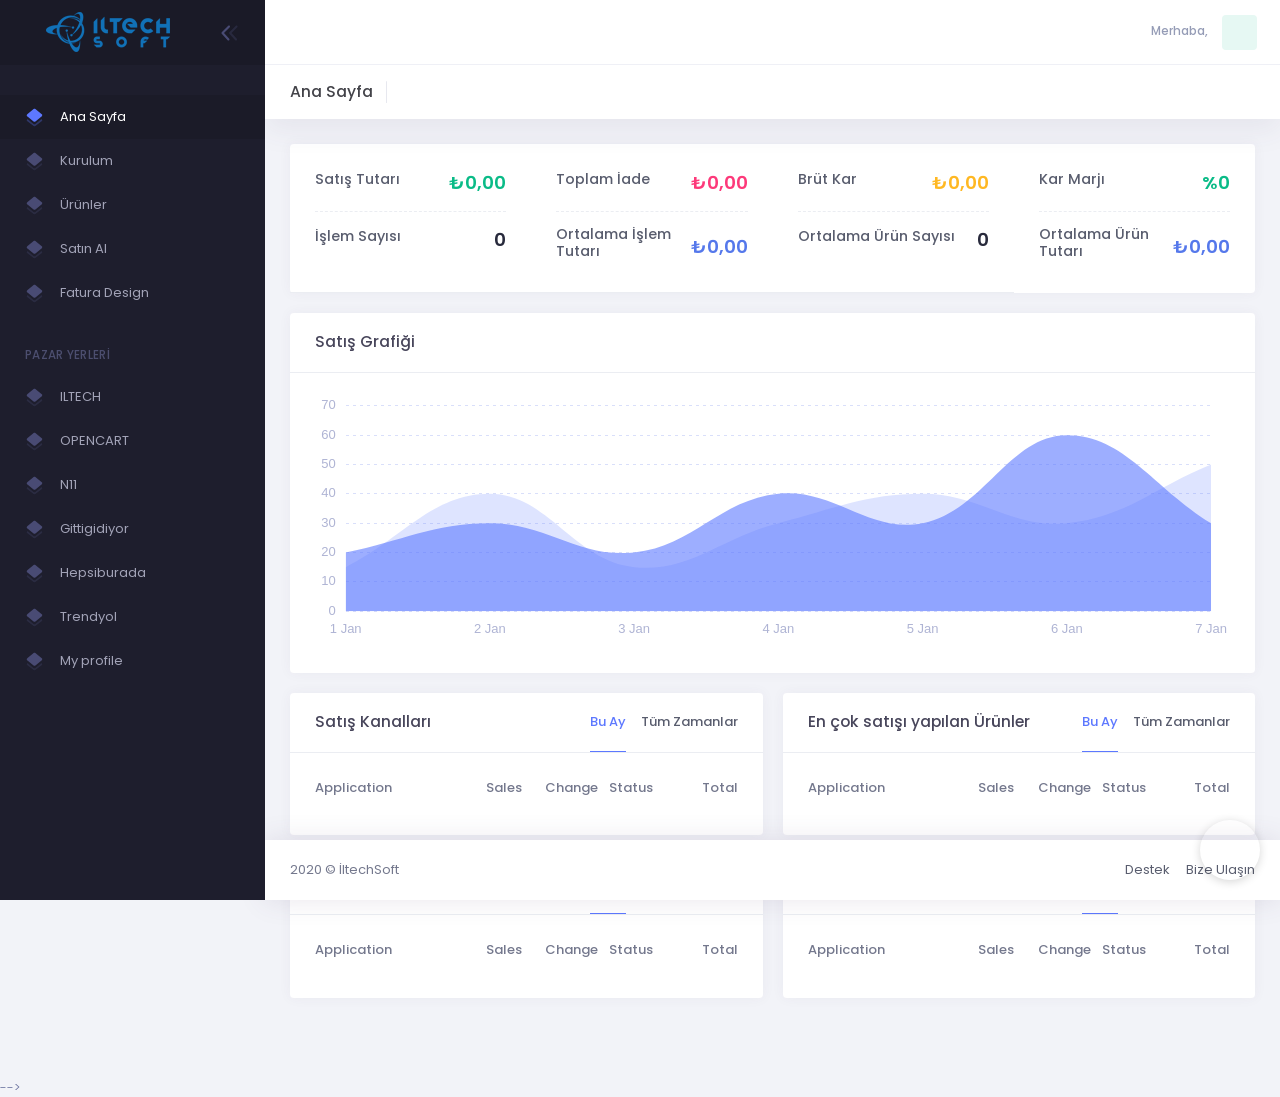
==== commit ee8f9eb6: "Did some tasks" ====
--- a/index.html
+++ b/index.html
@@ -42,13 +42,19 @@
   <script src="/src/assets/js/custom/cities_of_turkey.js" type="text/javascript"></script>
   <script src="/src/assets/js/custom/configBase.js" type="text/javascript"></script>
   <script src="/src/assets/js/custom/Utils.js" type="text/javascript"></script>
+  <script>
+  document.addEventListener('DOMContentLoaded', function(){
+    if (localStorage.getItem('login') ==='0') window.location.href = 'login'
+      });
+  </script>
 </head>
 
 <!-- end::Head -->
 
 <!-- begin::Body -->
-<body class="kt-quick-panel--right kt-demo-panel--right kt-offcanvas-panel--right kt-header--fixed kt-header-mobile--fixed kt-subheader--enabled kt-subheader--fixed kt-subheader--solid kt-aside--enabled kt-aside--fixed kt-footer--fixed">
-
+<body  class="kt-quick-panel--right kt-demo-panel--right kt-offcanvas-panel--right kt-header--fixed kt-header-mobile--fixed kt-subheader--enabled kt-subheader--fixed kt-subheader--solid kt-aside--enabled kt-aside--fixed kt-footer--fixed">
+
+ 
   <div>
     <div>
       <div id="kt_header_mobile" class="kt-header-mobile  kt-header-mobile--fixed ">
@@ -76,7 +82,7 @@
                 <div data-v-93c3d606="" id="kt_aside_menu" data-ktmenu-vertical="1" data-ktmenu-scroll="1" data-ktmenu-dropdown-timeout="500" class="kt-aside-menu kt-scroll ps" style="height: 854px; overflow: hidden;">
                   <ul data-v-93c3d606="" class="kt-menu__nav ">
                     <li data-v-93c3d606="" class="kt-menu__item router-link-exact-active kt-menu__item--active" aria-haspopup="true"><a data-v-93c3d606="" href="/index.html" class="kt-menu__link"><span data-v-93c3d606="" class="kt-menu__link-icon"><svg data-v-93c3d606="" xmlns="http://www.w3.org/2000/svg" xmlns:xlink="http://www.w3.org/1999/xlink" width="24px" height="24px" viewBox="0 0 24 24" version="1.1" class="kt-svg-icon"><g data-v-93c3d606="" stroke="none" stroke-width="1" fill="none" fill-rule="evenodd"><polygon data-v-93c3d606="" points="0 0 24 0 24 24 0 24"></polygon> <path data-v-93c3d606="" d="M12.9336061,16.072447 L19.36,10.9564761 L19.5181585,10.8312381 C20.1676248,10.3169571 20.2772143,9.3735535 19.7629333,8.72408713 C19.6917232,8.63415859 19.6104327,8.55269514 19.5206557,8.48129411 L12.9336854,3.24257445 C12.3871201,2.80788259 11.6128799,2.80788259 11.0663146,3.24257445 L4.47482784,8.48488609 C3.82645598,9.00054628 3.71887192,9.94418071 4.23453211,10.5925526 C4.30500305,10.6811601 4.38527899,10.7615046 4.47382636,10.8320511 L4.63,10.9564761 L11.0659024,16.0730648 C11.6126744,16.5077525 12.3871218,16.5074963 12.9336061,16.072447 Z" fill="#000000" fill-rule="nonzero"></path> <path data-v-93c3d606="" d="M11.0563554,18.6706981 L5.33593024,14.122919 C4.94553994,13.8125559 4.37746707,13.8774308 4.06710397,14.2678211 C4.06471678,14.2708238 4.06234874,14.2738418 4.06,14.2768747 L4.06,14.2768747 C3.75257288,14.6738539 3.82516916,15.244888 4.22214834,15.5523151 C4.22358765,15.5534297 4.2250303,15.55454 4.22647627,15.555646 L11.0872776,20.8031356 C11.6250734,21.2144692 12.371757,21.2145375 12.909628,20.8033023 L19.7677785,15.559828 C20.1693192,15.2528257 20.2459576,14.6784381 19.9389553,14.2768974 C19.9376429,14.2751809 19.9363245,14.2734691 19.935,14.2717619 L19.935,14.2717619 C19.6266937,13.8743807 19.0546209,13.8021712 18.6572397,14.1104775 C18.654352,14.112718 18.6514778,14.1149757 18.6486172,14.1172508 L12.9235044,18.6705218 C12.377022,19.1051477 11.6029199,19.1052208 11.0563554,18.6706981 Z" fill="#000000" opacity="0.3"></path></g></svg></span> <span data-v-93c3d606="" class="kt-menu__link-text">Ana Sayfa</span></a></li>
-                    <li data-v-93c3d606="" class="kt-menu__item" aria-haspopup="true"><a data-v-93c3d606="" href="/index1.html" class="kt-menu__link"><span data-v-93c3d606="" class="kt-menu__link-icon"><svg data-v-93c3d606="" xmlns="http://www.w3.org/2000/svg" xmlns:xlink="http://www.w3.org/1999/xlink" width="24px" height="24px" viewBox="0 0 24 24" version="1.1" class="kt-svg-icon"><g data-v-93c3d606="" stroke="none" stroke-width="1" fill="none" fill-rule="evenodd"><polygon data-v-93c3d606="" points="0 0 24 0 24 24 0 24"></polygon> <path data-v-93c3d606="" d="M12.9336061,16.072447 L19.36,10.9564761 L19.5181585,10.8312381 C20.1676248,10.3169571 20.2772143,9.3735535 19.7629333,8.72408713 C19.6917232,8.63415859 19.6104327,8.55269514 19.5206557,8.48129411 L12.9336854,3.24257445 C12.3871201,2.80788259 11.6128799,2.80788259 11.0663146,3.24257445 L4.47482784,8.48488609 C3.82645598,9.00054628 3.71887192,9.94418071 4.23453211,10.5925526 C4.30500305,10.6811601 4.38527899,10.7615046 4.47382636,10.8320511 L4.63,10.9564761 L11.0659024,16.0730648 C11.6126744,16.5077525 12.3871218,16.5074963 12.9336061,16.072447 Z" fill="#000000" fill-rule="nonzero"></path> <path data-v-93c3d606="" d="M11.0563554,18.6706981 L5.33593024,14.122919 C4.94553994,13.8125559 4.37746707,13.8774308 4.06710397,14.2678211 C4.06471678,14.2708238 4.06234874,14.2738418 4.06,14.2768747 L4.06,14.2768747 C3.75257288,14.6738539 3.82516916,15.244888 4.22214834,15.5523151 C4.22358765,15.5534297 4.2250303,15.55454 4.22647627,15.555646 L11.0872776,20.8031356 C11.6250734,21.2144692 12.371757,21.2145375 12.909628,20.8033023 L19.7677785,15.559828 C20.1693192,15.2528257 20.2459576,14.6784381 19.9389553,14.2768974 C19.9376429,14.2751809 19.9363245,14.2734691 19.935,14.2717619 L19.935,14.2717619 C19.6266937,13.8743807 19.0546209,13.8021712 18.6572397,14.1104775 C18.654352,14.112718 18.6514778,14.1149757 18.6486172,14.1172508 L12.9235044,18.6705218 C12.377022,19.1051477 11.6029199,19.1052208 11.0563554,18.6706981 Z" fill="#000000" opacity="0.3"></path></g></svg></span> <span data-v-93c3d606="" class="kt-menu__link-text">Kurulum</span></a></li>
+                    <li data-v-93c3d606="" class="kt-menu__item" aria-haspopup="true"><a data-v-93c3d606="" href="/api.html" class="kt-menu__link"><span data-v-93c3d606="" class="kt-menu__link-icon"><svg data-v-93c3d606="" xmlns="http://www.w3.org/2000/svg" xmlns:xlink="http://www.w3.org/1999/xlink" width="24px" height="24px" viewBox="0 0 24 24" version="1.1" class="kt-svg-icon"><g data-v-93c3d606="" stroke="none" stroke-width="1" fill="none" fill-rule="evenodd"><polygon data-v-93c3d606="" points="0 0 24 0 24 24 0 24"></polygon> <path data-v-93c3d606="" d="M12.9336061,16.072447 L19.36,10.9564761 L19.5181585,10.8312381 C20.1676248,10.3169571 20.2772143,9.3735535 19.7629333,8.72408713 C19.6917232,8.63415859 19.6104327,8.55269514 19.5206557,8.48129411 L12.9336854,3.24257445 C12.3871201,2.80788259 11.6128799,2.80788259 11.0663146,3.24257445 L4.47482784,8.48488609 C3.82645598,9.00054628 3.71887192,9.94418071 4.23453211,10.5925526 C4.30500305,10.6811601 4.38527899,10.7615046 4.47382636,10.8320511 L4.63,10.9564761 L11.0659024,16.0730648 C11.6126744,16.5077525 12.3871218,16.5074963 12.9336061,16.072447 Z" fill="#000000" fill-rule="nonzero"></path> <path data-v-93c3d606="" d="M11.0563554,18.6706981 L5.33593024,14.122919 C4.94553994,13.8125559 4.37746707,13.8774308 4.06710397,14.2678211 C4.06471678,14.2708238 4.06234874,14.2738418 4.06,14.2768747 L4.06,14.2768747 C3.75257288,14.6738539 3.82516916,15.244888 4.22214834,15.5523151 C4.22358765,15.5534297 4.2250303,15.55454 4.22647627,15.555646 L11.0872776,20.8031356 C11.6250734,21.2144692 12.371757,21.2145375 12.909628,20.8033023 L19.7677785,15.559828 C20.1693192,15.2528257 20.2459576,14.6784381 19.9389553,14.2768974 C19.9376429,14.2751809 19.9363245,14.2734691 19.935,14.2717619 L19.935,14.2717619 C19.6266937,13.8743807 19.0546209,13.8021712 18.6572397,14.1104775 C18.654352,14.112718 18.6514778,14.1149757 18.6486172,14.1172508 L12.9235044,18.6705218 C12.377022,19.1051477 11.6029199,19.1052208 11.0563554,18.6706981 Z" fill="#000000" opacity="0.3"></path></g></svg></span> <span data-v-93c3d606="" class="kt-menu__link-text">Kurulum</span></a></li>
                     <li data-v-93c3d606="" class="kt-menu__item" aria-haspopup="true"><a data-v-93c3d606="" href="/index2.html" class="kt-menu__link"><span data-v-93c3d606="" class="kt-menu__link-icon"><svg data-v-93c3d606="" xmlns="http://www.w3.org/2000/svg" xmlns:xlink="http://www.w3.org/1999/xlink" width="24px" height="24px" viewBox="0 0 24 24" version="1.1" class="kt-svg-icon"><g data-v-93c3d606="" stroke="none" stroke-width="1" fill="none" fill-rule="evenodd"><polygon data-v-93c3d606="" points="0 0 24 0 24 24 0 24"></polygon> <path data-v-93c3d606="" d="M12.9336061,16.072447 L19.36,10.9564761 L19.5181585,10.8312381 C20.1676248,10.3169571 20.2772143,9.3735535 19.7629333,8.72408713 C19.6917232,8.63415859 19.6104327,8.55269514 19.5206557,8.48129411 L12.9336854,3.24257445 C12.3871201,2.80788259 11.6128799,2.80788259 11.0663146,3.24257445 L4.47482784,8.48488609 C3.82645598,9.00054628 3.71887192,9.94418071 4.23453211,10.5925526 C4.30500305,10.6811601 4.38527899,10.7615046 4.47382636,10.8320511 L4.63,10.9564761 L11.0659024,16.0730648 C11.6126744,16.5077525 12.3871218,16.5074963 12.9336061,16.072447 Z" fill="#000000" fill-rule="nonzero"></path> <path data-v-93c3d606="" d="M11.0563554,18.6706981 L5.33593024,14.122919 C4.94553994,13.8125559 4.37746707,13.8774308 4.06710397,14.2678211 C4.06471678,14.2708238 4.06234874,14.2738418 4.06,14.2768747 L4.06,14.2768747 C3.75257288,14.6738539 3.82516916,15.244888 4.22214834,15.5523151 C4.22358765,15.5534297 4.2250303,15.55454 4.22647627,15.555646 L11.0872776,20.8031356 C11.6250734,21.2144692 12.371757,21.2145375 12.909628,20.8033023 L19.7677785,15.559828 C20.1693192,15.2528257 20.2459576,14.6784381 19.9389553,14.2768974 C19.9376429,14.2751809 19.9363245,14.2734691 19.935,14.2717619 L19.935,14.2717619 C19.6266937,13.8743807 19.0546209,13.8021712 18.6572397,14.1104775 C18.654352,14.112718 18.6514778,14.1149757 18.6486172,14.1172508 L12.9235044,18.6705218 C12.377022,19.1051477 11.6029199,19.1052208 11.0563554,18.6706981 Z" fill="#000000" opacity="0.3"></path></g></svg></span> <span data-v-93c3d606="" class="kt-menu__link-text">Ürünler</span></a></li>
                     <li data-v-93c3d606="" class="kt-menu__item" aria-haspopup="true"><a data-v-93c3d606="" href="/index3.html" class="kt-menu__link"><span data-v-93c3d606="" class="kt-menu__link-icon"><svg data-v-93c3d606="" xmlns="http://www.w3.org/2000/svg" xmlns:xlink="http://www.w3.org/1999/xlink" width="24px" height="24px" viewBox="0 0 24 24" version="1.1" class="kt-svg-icon"><g data-v-93c3d606="" stroke="none" stroke-width="1" fill="none" fill-rule="evenodd"><polygon data-v-93c3d606="" points="0 0 24 0 24 24 0 24"></polygon> <path data-v-93c3d606="" d="M12.9336061,16.072447 L19.36,10.9564761 L19.5181585,10.8312381 C20.1676248,10.3169571 20.2772143,9.3735535 19.7629333,8.72408713 C19.6917232,8.63415859 19.6104327,8.55269514 19.5206557,8.48129411 L12.9336854,3.24257445 C12.3871201,2.80788259 11.6128799,2.80788259 11.0663146,3.24257445 L4.47482784,8.48488609 C3.82645598,9.00054628 3.71887192,9.94418071 4.23453211,10.5925526 C4.30500305,10.6811601 4.38527899,10.7615046 4.47382636,10.8320511 L4.63,10.9564761 L11.0659024,16.0730648 C11.6126744,16.5077525 12.3871218,16.5074963 12.9336061,16.072447 Z" fill="#000000" fill-rule="nonzero"></path> <path data-v-93c3d606="" d="M11.0563554,18.6706981 L5.33593024,14.122919 C4.94553994,13.8125559 4.37746707,13.8774308 4.06710397,14.2678211 C4.06471678,14.2708238 4.06234874,14.2738418 4.06,14.2768747 L4.06,14.2768747 C3.75257288,14.6738539 3.82516916,15.244888 4.22214834,15.5523151 C4.22358765,15.5534297 4.2250303,15.55454 4.22647627,15.555646 L11.0872776,20.8031356 C11.6250734,21.2144692 12.371757,21.2145375 12.909628,20.8033023 L19.7677785,15.559828 C20.1693192,15.2528257 20.2459576,14.6784381 19.9389553,14.2768974 C19.9376429,14.2751809 19.9363245,14.2734691 19.935,14.2717619 L19.935,14.2717619 C19.6266937,13.8743807 19.0546209,13.8021712 18.6572397,14.1104775 C18.654352,14.112718 18.6514778,14.1149757 18.6486172,14.1172508 L12.9235044,18.6705218 C12.377022,19.1051477 11.6029199,19.1052208 11.0563554,18.6706981 Z" fill="#000000" opacity="0.3"></path></g></svg></span> <span data-v-93c3d606="" class="kt-menu__link-text">Satın Al</span></a></li>
                     <li data-v-93c3d606="" class="kt-menu__item d-none" aria-haspopup="true"><a data-v-93c3d606="" href="#" class="kt-menu__link"><span data-v-93c3d606="" class="kt-menu__link-icon"><svg data-v-93c3d606="" xmlns="http://www.w3.org/2000/svg" xmlns:xlink="http://www.w3.org/1999/xlink" width="24px" height="24px" viewBox="0 0 24 24" version="1.1" class="kt-svg-icon"><g data-v-93c3d606="" stroke="none" stroke-width="1" fill="none" fill-rule="evenodd"><polygon data-v-93c3d606="" points="0 0 24 0 24 24 0 24"></polygon> <path data-v-93c3d606="" d="M12.9336061,16.072447 L19.36,10.9564761 L19.5181585,10.8312381 C20.1676248,10.3169571 20.2772143,9.3735535 19.7629333,8.72408713 C19.6917232,8.63415859 19.6104327,8.55269514 19.5206557,8.48129411 L12.9336854,3.24257445 C12.3871201,2.80788259 11.6128799,2.80788259 11.0663146,3.24257445 L4.47482784,8.48488609 C3.82645598,9.00054628 3.71887192,9.94418071 4.23453211,10.5925526 C4.30500305,10.6811601 4.38527899,10.7615046 4.47382636,10.8320511 L4.63,10.9564761 L11.0659024,16.0730648 C11.6126744,16.5077525 12.3871218,16.5074963 12.9336061,16.072447 Z" fill="#000000" fill-rule="nonzero"></path> <path data-v-93c3d606="" d="M11.0563554,18.6706981 L5.33593024,14.122919 C4.94553994,13.8125559 4.37746707,13.8774308 4.06710397,14.2678211 C4.06471678,14.2708238 4.06234874,14.2738418 4.06,14.2768747 L4.06,14.2768747 C3.75257288,14.6738539 3.82516916,15.244888 4.22214834,15.5523151 C4.22358765,15.5534297 4.2250303,15.55454 4.22647627,15.555646 L11.0872776,20.8031356 C11.6250734,21.2144692 12.371757,21.2145375 12.909628,20.8033023 L19.7677785,15.559828 C20.1693192,15.2528257 20.2459576,14.6784381 19.9389553,14.2768974 C19.9376429,14.2751809 19.9363245,14.2734691 19.935,14.2717619 L19.935,14.2717619 C19.6266937,13.8743807 19.0546209,13.8021712 18.6572397,14.1104775 C18.654352,14.112718 18.6514778,14.1149757 18.6486172,14.1172508 L12.9235044,18.6705218 C12.377022,19.1051477 11.6029199,19.1052208 11.0563554,18.6706981 Z" fill="#000000" opacity="0.3"></path></g></svg></span> <span data-v-93c3d606="" class="kt-menu__link-text">Siparişler</span></a></li>
@@ -89,6 +95,7 @@
                       <li data-v-93c3d606="" class="kt-menu__item" aria-haspopup="true"><a data-v-93c3d606="" href="#" class="kt-menu__link"><span data-v-93c3d606="" class="kt-menu__link-icon"><svg data-v-93c3d606="" xmlns="http://www.w3.org/2000/svg" xmlns:xlink="http://www.w3.org/1999/xlink" width="24px" height="24px" viewBox="0 0 24 24" version="1.1" class="kt-svg-icon"><g data-v-93c3d606="" stroke="none" stroke-width="1" fill="none" fill-rule="evenodd"><polygon data-v-93c3d606="" points="0 0 24 0 24 24 0 24"></polygon> <path data-v-93c3d606="" d="M12.9336061,16.072447 L19.36,10.9564761 L19.5181585,10.8312381 C20.1676248,10.3169571 20.2772143,9.3735535 19.7629333,8.72408713 C19.6917232,8.63415859 19.6104327,8.55269514 19.5206557,8.48129411 L12.9336854,3.24257445 C12.3871201,2.80788259 11.6128799,2.80788259 11.0663146,3.24257445 L4.47482784,8.48488609 C3.82645598,9.00054628 3.71887192,9.94418071 4.23453211,10.5925526 C4.30500305,10.6811601 4.38527899,10.7615046 4.47382636,10.8320511 L4.63,10.9564761 L11.0659024,16.0730648 C11.6126744,16.5077525 12.3871218,16.5074963 12.9336061,16.072447 Z" fill="#000000" fill-rule="nonzero"></path> <path data-v-93c3d606="" d="M11.0563554,18.6706981 L5.33593024,14.122919 C4.94553994,13.8125559 4.37746707,13.8774308 4.06710397,14.2678211 C4.06471678,14.2708238 4.06234874,14.2738418 4.06,14.2768747 L4.06,14.2768747 C3.75257288,14.6738539 3.82516916,15.244888 4.22214834,15.5523151 C4.22358765,15.5534297 4.2250303,15.55454 4.22647627,15.555646 L11.0872776,20.8031356 C11.6250734,21.2144692 12.371757,21.2145375 12.909628,20.8033023 L19.7677785,15.559828 C20.1693192,15.2528257 20.2459576,14.6784381 19.9389553,14.2768974 C19.9376429,14.2751809 19.9363245,14.2734691 19.935,14.2717619 L19.935,14.2717619 C19.6266937,13.8743807 19.0546209,13.8021712 18.6572397,14.1104775 C18.654352,14.112718 18.6514778,14.1149757 18.6486172,14.1172508 L12.9235044,18.6705218 C12.377022,19.1051477 11.6029199,19.1052208 11.0563554,18.6706981 Z" fill="#000000" opacity="0.3"></path></g></svg></span> <span data-v-93c3d606="" class="kt-menu__link-text">Gittigidiyor</span></a></li>
                       <li data-v-93c3d606="" class="kt-menu__item" aria-haspopup="true"><a data-v-93c3d606="" href="hburunler.html" class="kt-menu__link"><span data-v-93c3d606="" class="kt-menu__link-icon"><svg data-v-93c3d606="" xmlns="http://www.w3.org/2000/svg" xmlns:xlink="http://www.w3.org/1999/xlink" width="24px" height="24px" viewBox="0 0 24 24" version="1.1" class="kt-svg-icon"><g data-v-93c3d606="" stroke="none" stroke-width="1" fill="none" fill-rule="evenodd"><polygon data-v-93c3d606="" points="0 0 24 0 24 24 0 24"></polygon> <path data-v-93c3d606="" d="M12.9336061,16.072447 L19.36,10.9564761 L19.5181585,10.8312381 C20.1676248,10.3169571 20.2772143,9.3735535 19.7629333,8.72408713 C19.6917232,8.63415859 19.6104327,8.55269514 19.5206557,8.48129411 L12.9336854,3.24257445 C12.3871201,2.80788259 11.6128799,2.80788259 11.0663146,3.24257445 L4.47482784,8.48488609 C3.82645598,9.00054628 3.71887192,9.94418071 4.23453211,10.5925526 C4.30500305,10.6811601 4.38527899,10.7615046 4.47382636,10.8320511 L4.63,10.9564761 L11.0659024,16.0730648 C11.6126744,16.5077525 12.3871218,16.5074963 12.9336061,16.072447 Z" fill="#000000" fill-rule="nonzero"></path> <path data-v-93c3d606="" d="M11.0563554,18.6706981 L5.33593024,14.122919 C4.94553994,13.8125559 4.37746707,13.8774308 4.06710397,14.2678211 C4.06471678,14.2708238 4.06234874,14.2738418 4.06,14.2768747 L4.06,14.2768747 C3.75257288,14.6738539 3.82516916,15.244888 4.22214834,15.5523151 C4.22358765,15.5534297 4.2250303,15.55454 4.22647627,15.555646 L11.0872776,20.8031356 C11.6250734,21.2144692 12.371757,21.2145375 12.909628,20.8033023 L19.7677785,15.559828 C20.1693192,15.2528257 20.2459576,14.6784381 19.9389553,14.2768974 C19.9376429,14.2751809 19.9363245,14.2734691 19.935,14.2717619 L19.935,14.2717619 C19.6266937,13.8743807 19.0546209,13.8021712 18.6572397,14.1104775 C18.654352,14.112718 18.6514778,14.1149757 18.6486172,14.1172508 L12.9235044,18.6705218 C12.377022,19.1051477 11.6029199,19.1052208 11.0563554,18.6706981 Z" fill="#000000" opacity="0.3"></path></g></svg></span> <span data-v-93c3d606="" class="kt-menu__link-text">Hepsiburada</span></a></li>
                       <li data-v-93c3d606="" class="kt-menu__item" aria-haspopup="true"><a data-v-93c3d606="" href="/trendyolurunler.html" class="kt-menu__link"><span data-v-93c3d606="" class="kt-menu__link-icon"><svg data-v-93c3d606="" xmlns="http://www.w3.org/2000/svg" xmlns:xlink="http://www.w3.org/1999/xlink" width="24px" height="24px" viewBox="0 0 24 24" version="1.1" class="kt-svg-icon"><g data-v-93c3d606="" stroke="none" stroke-width="1" fill="none" fill-rule="evenodd"><polygon data-v-93c3d606="" points="0 0 24 0 24 24 0 24"></polygon> <path data-v-93c3d606="" d="M12.9336061,16.072447 L19.36,10.9564761 L19.5181585,10.8312381 C20.1676248,10.3169571 20.2772143,9.3735535 19.7629333,8.72408713 C19.6917232,8.63415859 19.6104327,8.55269514 19.5206557,8.48129411 L12.9336854,3.24257445 C12.3871201,2.80788259 11.6128799,2.80788259 11.0663146,3.24257445 L4.47482784,8.48488609 C3.82645598,9.00054628 3.71887192,9.94418071 4.23453211,10.5925526 C4.30500305,10.6811601 4.38527899,10.7615046 4.47382636,10.8320511 L4.63,10.9564761 L11.0659024,16.0730648 C11.6126744,16.5077525 12.3871218,16.5074963 12.9336061,16.072447 Z" fill="#000000" fill-rule="nonzero"></path> <path data-v-93c3d606="" d="M11.0563554,18.6706981 L5.33593024,14.122919 C4.94553994,13.8125559 4.37746707,13.8774308 4.06710397,14.2678211 C4.06471678,14.2708238 4.06234874,14.2738418 4.06,14.2768747 L4.06,14.2768747 C3.75257288,14.6738539 3.82516916,15.244888 4.22214834,15.5523151 C4.22358765,15.5534297 4.2250303,15.55454 4.22647627,15.555646 L11.0872776,20.8031356 C11.6250734,21.2144692 12.371757,21.2145375 12.909628,20.8033023 L19.7677785,15.559828 C20.1693192,15.2528257 20.2459576,14.6784381 19.9389553,14.2768974 C19.9376429,14.2751809 19.9363245,14.2734691 19.935,14.2717619 L19.935,14.2717619 C19.6266937,13.8743807 19.0546209,13.8021712 18.6572397,14.1104775 C18.654352,14.112718 18.6514778,14.1149757 18.6486172,14.1172508 L12.9235044,18.6705218 C12.377022,19.1051477 11.6029199,19.1052208 11.0563554,18.6706981 Z" fill="#000000" opacity="0.3"></path></g></svg></span> <span data-v-93c3d606="" class="kt-menu__link-text">Trendyol</span></a></li>
+                      <li data-v-93c3d606="" class="kt-menu__item" aria-haspopup="true"><a data-v-93c3d606="" href="information.html" class="kt-menu__link"><span data-v-93c3d606="" class="kt-menu__link-icon"><svg data-v-93c3d606="" xmlns="http://www.w3.org/2000/svg" xmlns:xlink="http://www.w3.org/1999/xlink" width="24px" height="24px" viewBox="0 0 24 24" version="1.1" class="kt-svg-icon"><g data-v-93c3d606="" stroke="none" stroke-width="1" fill="none" fill-rule="evenodd"><polygon data-v-93c3d606="" points="0 0 24 0 24 24 0 24"></polygon> <path data-v-93c3d606="" d="M12.9336061,16.072447 L19.36,10.9564761 L19.5181585,10.8312381 C20.1676248,10.3169571 20.2772143,9.3735535 19.7629333,8.72408713 C19.6917232,8.63415859 19.6104327,8.55269514 19.5206557,8.48129411 L12.9336854,3.24257445 C12.3871201,2.80788259 11.6128799,2.80788259 11.0663146,3.24257445 L4.47482784,8.48488609 C3.82645598,9.00054628 3.71887192,9.94418071 4.23453211,10.5925526 C4.30500305,10.6811601 4.38527899,10.7615046 4.47382636,10.8320511 L4.63,10.9564761 L11.0659024,16.0730648 C11.6126744,16.5077525 12.3871218,16.5074963 12.9336061,16.072447 Z" fill="#000000" fill-rule="nonzero"></path> <path data-v-93c3d606="" d="M11.0563554,18.6706981 L5.33593024,14.122919 C4.94553994,13.8125559 4.37746707,13.8774308 4.06710397,14.2678211 C4.06471678,14.2708238 4.06234874,14.2738418 4.06,14.2768747 L4.06,14.2768747 C3.75257288,14.6738539 3.82516916,15.244888 4.22214834,15.5523151 C4.22358765,15.5534297 4.2250303,15.55454 4.22647627,15.555646 L11.0872776,20.8031356 C11.6250734,21.2144692 12.371757,21.2145375 12.909628,20.8033023 L19.7677785,15.559828 C20.1693192,15.2528257 20.2459576,14.6784381 19.9389553,14.2768974 C19.9376429,14.2751809 19.9363245,14.2734691 19.935,14.2717619 L19.935,14.2717619 C19.6266937,13.8743807 19.0546209,13.8021712 18.6572397,14.1104775 C18.654352,14.112718 18.6514778,14.1149757 18.6486172,14.1172508 L12.9235044,18.6705218 C12.377022,19.1051477 11.6029199,19.1052208 11.0563554,18.6706981 Z" fill="#000000" opacity="0.3"></path></g></svg></span> <span data-v-93c3d606="" class="kt-menu__link-text">My profile</span></a></li>
                       </ul>
                   <div class="ps__rail-x" style="left: 0px; bottom: 0px;">
                     <div class="ps__thumb-x" tabindex="0" style="left: 0px; width: 0px;"></div>
@@ -252,11 +259,12 @@
                             </div>
                           </div>
                         </a>
-                        <div data-v-901c34fe="" class="kt-notification__custom kt-space-between"><a data-v-901c34fe="" href="#" target="_blank" class="btn btn-label btn-label-brand btn-sm btn-bold">Çıkış Yap</a>
-                          <a data-v-901c34fe="" href="log.html" target="_blank" class="btn btn-label btn-label-brand btn-sm btn-bold fc-button-active">Logout</a>
-                          <a data-v-901c34fe="" href="changeInfo.html" target="_blank" class="btn btn-label btn-label-brand btn-sm btn-bold">Change info</a></div>
-                        
-                      </div>
+                        <div data-v-901c34fe="" class="kt-notification__custom kt-space-between">
+                          <a data-v-901c34fe="" href="information.html"  class="btn btn-label btn-label-brand btn-sm btn-bold">My profile</a>
+                          <a data-v-901c34fe="" href="changePassword.html"  class="btn btn-label btn-label-brand btn-sm btn-bold">Change info</a>
+                          <a data-v-901c34fe="" href="log.html"  class="btn btn-label btn-label-brand btn-sm btn-bold fc-button-active">Logout</a>
+                      </div>
+                    </div>
                     </div>
                   </div>
                 </div>
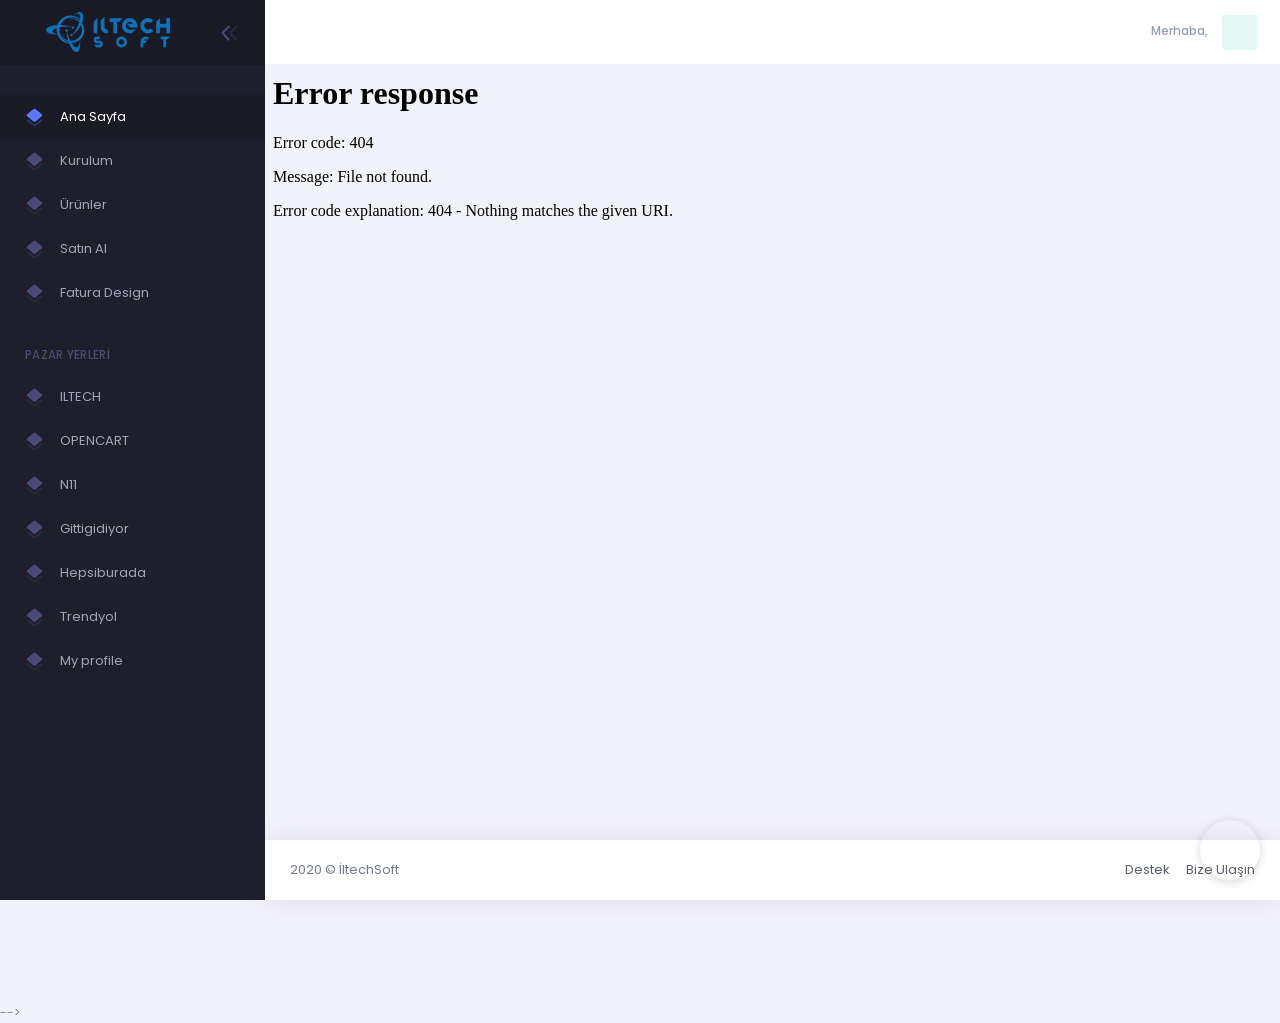
==== commit 17239094: "TheLastVersion" ====
--- a/index.html
+++ b/index.html
@@ -12,7 +12,7 @@
   <!--begin::Fonts -->
   <link rel="stylesheet" href="https://fonts.googleapis.com/css?family=Poppins:300,400,500,600,700|Roboto:300,400,500,600,700">
   <!--end::Fonts -->
-
+  <link rel="stylesheet" href="src/assets/css/iframe.css">
   <!--begin::Page Custom Styles(used by this page) -->
   <link href="/src/assets/css/pages/login/login-6.css" rel="stylesheet" type="text/css" />
   <link href="/src/assets/css/pages/pricing/pricing-3.css" rel="stylesheet" type="text/css" />
@@ -54,7 +54,7 @@
 <!-- begin::Body -->
 <body  class="kt-quick-panel--right kt-demo-panel--right kt-offcanvas-panel--right kt-header--fixed kt-header-mobile--fixed kt-subheader--enabled kt-subheader--fixed kt-subheader--solid kt-aside--enabled kt-aside--fixed kt-footer--fixed">
 
- 
+
   <div>
     <div>
       <div id="kt_header_mobile" class="kt-header-mobile  kt-header-mobile--fixed ">
@@ -81,21 +81,21 @@
               <div data-v-93c3d606="" id="kt_aside_menu_wrapper" class="kt-aside-menu-wrapper kt-grid__item kt-grid__item--fluid">
                 <div data-v-93c3d606="" id="kt_aside_menu" data-ktmenu-vertical="1" data-ktmenu-scroll="1" data-ktmenu-dropdown-timeout="500" class="kt-aside-menu kt-scroll ps" style="height: 854px; overflow: hidden;">
                   <ul data-v-93c3d606="" class="kt-menu__nav ">
-                    <li data-v-93c3d606="" class="kt-menu__item router-link-exact-active kt-menu__item--active" aria-haspopup="true"><a data-v-93c3d606="" href="/index.html" class="kt-menu__link"><span data-v-93c3d606="" class="kt-menu__link-icon"><svg data-v-93c3d606="" xmlns="http://www.w3.org/2000/svg" xmlns:xlink="http://www.w3.org/1999/xlink" width="24px" height="24px" viewBox="0 0 24 24" version="1.1" class="kt-svg-icon"><g data-v-93c3d606="" stroke="none" stroke-width="1" fill="none" fill-rule="evenodd"><polygon data-v-93c3d606="" points="0 0 24 0 24 24 0 24"></polygon> <path data-v-93c3d606="" d="M12.9336061,16.072447 L19.36,10.9564761 L19.5181585,10.8312381 C20.1676248,10.3169571 20.2772143,9.3735535 19.7629333,8.72408713 C19.6917232,8.63415859 19.6104327,8.55269514 19.5206557,8.48129411 L12.9336854,3.24257445 C12.3871201,2.80788259 11.6128799,2.80788259 11.0663146,3.24257445 L4.47482784,8.48488609 C3.82645598,9.00054628 3.71887192,9.94418071 4.23453211,10.5925526 C4.30500305,10.6811601 4.38527899,10.7615046 4.47382636,10.8320511 L4.63,10.9564761 L11.0659024,16.0730648 C11.6126744,16.5077525 12.3871218,16.5074963 12.9336061,16.072447 Z" fill="#000000" fill-rule="nonzero"></path> <path data-v-93c3d606="" d="M11.0563554,18.6706981 L5.33593024,14.122919 C4.94553994,13.8125559 4.37746707,13.8774308 4.06710397,14.2678211 C4.06471678,14.2708238 4.06234874,14.2738418 4.06,14.2768747 L4.06,14.2768747 C3.75257288,14.6738539 3.82516916,15.244888 4.22214834,15.5523151 C4.22358765,15.5534297 4.2250303,15.55454 4.22647627,15.555646 L11.0872776,20.8031356 C11.6250734,21.2144692 12.371757,21.2145375 12.909628,20.8033023 L19.7677785,15.559828 C20.1693192,15.2528257 20.2459576,14.6784381 19.9389553,14.2768974 C19.9376429,14.2751809 19.9363245,14.2734691 19.935,14.2717619 L19.935,14.2717619 C19.6266937,13.8743807 19.0546209,13.8021712 18.6572397,14.1104775 C18.654352,14.112718 18.6514778,14.1149757 18.6486172,14.1172508 L12.9235044,18.6705218 C12.377022,19.1051477 11.6029199,19.1052208 11.0563554,18.6706981 Z" fill="#000000" opacity="0.3"></path></g></svg></span> <span data-v-93c3d606="" class="kt-menu__link-text">Ana Sayfa</span></a></li>
-                    <li data-v-93c3d606="" class="kt-menu__item" aria-haspopup="true"><a data-v-93c3d606="" href="/api.html" class="kt-menu__link"><span data-v-93c3d606="" class="kt-menu__link-icon"><svg data-v-93c3d606="" xmlns="http://www.w3.org/2000/svg" xmlns:xlink="http://www.w3.org/1999/xlink" width="24px" height="24px" viewBox="0 0 24 24" version="1.1" class="kt-svg-icon"><g data-v-93c3d606="" stroke="none" stroke-width="1" fill="none" fill-rule="evenodd"><polygon data-v-93c3d606="" points="0 0 24 0 24 24 0 24"></polygon> <path data-v-93c3d606="" d="M12.9336061,16.072447 L19.36,10.9564761 L19.5181585,10.8312381 C20.1676248,10.3169571 20.2772143,9.3735535 19.7629333,8.72408713 C19.6917232,8.63415859 19.6104327,8.55269514 19.5206557,8.48129411 L12.9336854,3.24257445 C12.3871201,2.80788259 11.6128799,2.80788259 11.0663146,3.24257445 L4.47482784,8.48488609 C3.82645598,9.00054628 3.71887192,9.94418071 4.23453211,10.5925526 C4.30500305,10.6811601 4.38527899,10.7615046 4.47382636,10.8320511 L4.63,10.9564761 L11.0659024,16.0730648 C11.6126744,16.5077525 12.3871218,16.5074963 12.9336061,16.072447 Z" fill="#000000" fill-rule="nonzero"></path> <path data-v-93c3d606="" d="M11.0563554,18.6706981 L5.33593024,14.122919 C4.94553994,13.8125559 4.37746707,13.8774308 4.06710397,14.2678211 C4.06471678,14.2708238 4.06234874,14.2738418 4.06,14.2768747 L4.06,14.2768747 C3.75257288,14.6738539 3.82516916,15.244888 4.22214834,15.5523151 C4.22358765,15.5534297 4.2250303,15.55454 4.22647627,15.555646 L11.0872776,20.8031356 C11.6250734,21.2144692 12.371757,21.2145375 12.909628,20.8033023 L19.7677785,15.559828 C20.1693192,15.2528257 20.2459576,14.6784381 19.9389553,14.2768974 C19.9376429,14.2751809 19.9363245,14.2734691 19.935,14.2717619 L19.935,14.2717619 C19.6266937,13.8743807 19.0546209,13.8021712 18.6572397,14.1104775 C18.654352,14.112718 18.6514778,14.1149757 18.6486172,14.1172508 L12.9235044,18.6705218 C12.377022,19.1051477 11.6029199,19.1052208 11.0563554,18.6706981 Z" fill="#000000" opacity="0.3"></path></g></svg></span> <span data-v-93c3d606="" class="kt-menu__link-text">Kurulum</span></a></li>
-                    <li data-v-93c3d606="" class="kt-menu__item" aria-haspopup="true"><a data-v-93c3d606="" href="/index2.html" class="kt-menu__link"><span data-v-93c3d606="" class="kt-menu__link-icon"><svg data-v-93c3d606="" xmlns="http://www.w3.org/2000/svg" xmlns:xlink="http://www.w3.org/1999/xlink" width="24px" height="24px" viewBox="0 0 24 24" version="1.1" class="kt-svg-icon"><g data-v-93c3d606="" stroke="none" stroke-width="1" fill="none" fill-rule="evenodd"><polygon data-v-93c3d606="" points="0 0 24 0 24 24 0 24"></polygon> <path data-v-93c3d606="" d="M12.9336061,16.072447 L19.36,10.9564761 L19.5181585,10.8312381 C20.1676248,10.3169571 20.2772143,9.3735535 19.7629333,8.72408713 C19.6917232,8.63415859 19.6104327,8.55269514 19.5206557,8.48129411 L12.9336854,3.24257445 C12.3871201,2.80788259 11.6128799,2.80788259 11.0663146,3.24257445 L4.47482784,8.48488609 C3.82645598,9.00054628 3.71887192,9.94418071 4.23453211,10.5925526 C4.30500305,10.6811601 4.38527899,10.7615046 4.47382636,10.8320511 L4.63,10.9564761 L11.0659024,16.0730648 C11.6126744,16.5077525 12.3871218,16.5074963 12.9336061,16.072447 Z" fill="#000000" fill-rule="nonzero"></path> <path data-v-93c3d606="" d="M11.0563554,18.6706981 L5.33593024,14.122919 C4.94553994,13.8125559 4.37746707,13.8774308 4.06710397,14.2678211 C4.06471678,14.2708238 4.06234874,14.2738418 4.06,14.2768747 L4.06,14.2768747 C3.75257288,14.6738539 3.82516916,15.244888 4.22214834,15.5523151 C4.22358765,15.5534297 4.2250303,15.55454 4.22647627,15.555646 L11.0872776,20.8031356 C11.6250734,21.2144692 12.371757,21.2145375 12.909628,20.8033023 L19.7677785,15.559828 C20.1693192,15.2528257 20.2459576,14.6784381 19.9389553,14.2768974 C19.9376429,14.2751809 19.9363245,14.2734691 19.935,14.2717619 L19.935,14.2717619 C19.6266937,13.8743807 19.0546209,13.8021712 18.6572397,14.1104775 C18.654352,14.112718 18.6514778,14.1149757 18.6486172,14.1172508 L12.9235044,18.6705218 C12.377022,19.1051477 11.6029199,19.1052208 11.0563554,18.6706981 Z" fill="#000000" opacity="0.3"></path></g></svg></span> <span data-v-93c3d606="" class="kt-menu__link-text">Ürünler</span></a></li>
-                    <li data-v-93c3d606="" class="kt-menu__item" aria-haspopup="true"><a data-v-93c3d606="" href="/index3.html" class="kt-menu__link"><span data-v-93c3d606="" class="kt-menu__link-icon"><svg data-v-93c3d606="" xmlns="http://www.w3.org/2000/svg" xmlns:xlink="http://www.w3.org/1999/xlink" width="24px" height="24px" viewBox="0 0 24 24" version="1.1" class="kt-svg-icon"><g data-v-93c3d606="" stroke="none" stroke-width="1" fill="none" fill-rule="evenodd"><polygon data-v-93c3d606="" points="0 0 24 0 24 24 0 24"></polygon> <path data-v-93c3d606="" d="M12.9336061,16.072447 L19.36,10.9564761 L19.5181585,10.8312381 C20.1676248,10.3169571 20.2772143,9.3735535 19.7629333,8.72408713 C19.6917232,8.63415859 19.6104327,8.55269514 19.5206557,8.48129411 L12.9336854,3.24257445 C12.3871201,2.80788259 11.6128799,2.80788259 11.0663146,3.24257445 L4.47482784,8.48488609 C3.82645598,9.00054628 3.71887192,9.94418071 4.23453211,10.5925526 C4.30500305,10.6811601 4.38527899,10.7615046 4.47382636,10.8320511 L4.63,10.9564761 L11.0659024,16.0730648 C11.6126744,16.5077525 12.3871218,16.5074963 12.9336061,16.072447 Z" fill="#000000" fill-rule="nonzero"></path> <path data-v-93c3d606="" d="M11.0563554,18.6706981 L5.33593024,14.122919 C4.94553994,13.8125559 4.37746707,13.8774308 4.06710397,14.2678211 C4.06471678,14.2708238 4.06234874,14.2738418 4.06,14.2768747 L4.06,14.2768747 C3.75257288,14.6738539 3.82516916,15.244888 4.22214834,15.5523151 C4.22358765,15.5534297 4.2250303,15.55454 4.22647627,15.555646 L11.0872776,20.8031356 C11.6250734,21.2144692 12.371757,21.2145375 12.909628,20.8033023 L19.7677785,15.559828 C20.1693192,15.2528257 20.2459576,14.6784381 19.9389553,14.2768974 C19.9376429,14.2751809 19.9363245,14.2734691 19.935,14.2717619 L19.935,14.2717619 C19.6266937,13.8743807 19.0546209,13.8021712 18.6572397,14.1104775 C18.654352,14.112718 18.6514778,14.1149757 18.6486172,14.1172508 L12.9235044,18.6705218 C12.377022,19.1051477 11.6029199,19.1052208 11.0563554,18.6706981 Z" fill="#000000" opacity="0.3"></path></g></svg></span> <span data-v-93c3d606="" class="kt-menu__link-text">Satın Al</span></a></li>
+                    <li data-v-93c3d606="" id="Anna" class="kt-menu__item router-link-exact-active kt-menu__item--active" aria-haspopup="true"><a data-v-93c3d606="" id="Ana_Sayfa"  class="kt-menu__link"><span data-v-93c3d606="" class="kt-menu__link-icon"><svg data-v-93c3d606="" xmlns="http://www.w3.org/2000/svg" xmlns:xlink="http://www.w3.org/1999/xlink" width="24px" height="24px" viewBox="0 0 24 24" version="1.1" class="kt-svg-icon"><g data-v-93c3d606="" stroke="none" stroke-width="1" fill="none" fill-rule="evenodd"><polygon data-v-93c3d606="" points="0 0 24 0 24 24 0 24"></polygon> <path data-v-93c3d606="" d="M12.9336061,16.072447 L19.36,10.9564761 L19.5181585,10.8312381 C20.1676248,10.3169571 20.2772143,9.3735535 19.7629333,8.72408713 C19.6917232,8.63415859 19.6104327,8.55269514 19.5206557,8.48129411 L12.9336854,3.24257445 C12.3871201,2.80788259 11.6128799,2.80788259 11.0663146,3.24257445 L4.47482784,8.48488609 C3.82645598,9.00054628 3.71887192,9.94418071 4.23453211,10.5925526 C4.30500305,10.6811601 4.38527899,10.7615046 4.47382636,10.8320511 L4.63,10.9564761 L11.0659024,16.0730648 C11.6126744,16.5077525 12.3871218,16.5074963 12.9336061,16.072447 Z" fill="#000000" fill-rule="nonzero"></path> <path data-v-93c3d606="" d="M11.0563554,18.6706981 L5.33593024,14.122919 C4.94553994,13.8125559 4.37746707,13.8774308 4.06710397,14.2678211 C4.06471678,14.2708238 4.06234874,14.2738418 4.06,14.2768747 L4.06,14.2768747 C3.75257288,14.6738539 3.82516916,15.244888 4.22214834,15.5523151 C4.22358765,15.5534297 4.2250303,15.55454 4.22647627,15.555646 L11.0872776,20.8031356 C11.6250734,21.2144692 12.371757,21.2145375 12.909628,20.8033023 L19.7677785,15.559828 C20.1693192,15.2528257 20.2459576,14.6784381 19.9389553,14.2768974 C19.9376429,14.2751809 19.9363245,14.2734691 19.935,14.2717619 L19.935,14.2717619 C19.6266937,13.8743807 19.0546209,13.8021712 18.6572397,14.1104775 C18.654352,14.112718 18.6514778,14.1149757 18.6486172,14.1172508 L12.9235044,18.6705218 C12.377022,19.1051477 11.6029199,19.1052208 11.0563554,18.6706981 Z" fill="#000000" opacity="0.3"></path></g></svg></span> <span data-v-93c3d606="" class="kt-menu__link-text">Ana Sayfa</span></a></li>
+                    <li data-v-93c3d606="" id="Kuru" class="kt-menu__item " aria-haspopup="true"><a data-v-93c3d606="" id="Kurulum"  class="kt-menu__link"><span data-v-93c3d606="" class="kt-menu__link-icon"><svg data-v-93c3d606="" xmlns="http://www.w3.org/2000/svg" xmlns:xlink="http://www.w3.org/1999/xlink" width="24px" height="24px" viewBox="0 0 24 24" version="1.1" class="kt-svg-icon"><g data-v-93c3d606="" stroke="none" stroke-width="1" fill="none" fill-rule="evenodd"><polygon data-v-93c3d606="" points="0 0 24 0 24 24 0 24"></polygon> <path data-v-93c3d606="" d="M12.9336061,16.072447 L19.36,10.9564761 L19.5181585,10.8312381 C20.1676248,10.3169571 20.2772143,9.3735535 19.7629333,8.72408713 C19.6917232,8.63415859 19.6104327,8.55269514 19.5206557,8.48129411 L12.9336854,3.24257445 C12.3871201,2.80788259 11.6128799,2.80788259 11.0663146,3.24257445 L4.47482784,8.48488609 C3.82645598,9.00054628 3.71887192,9.94418071 4.23453211,10.5925526 C4.30500305,10.6811601 4.38527899,10.7615046 4.47382636,10.8320511 L4.63,10.9564761 L11.0659024,16.0730648 C11.6126744,16.5077525 12.3871218,16.5074963 12.9336061,16.072447 Z" fill="#000000" fill-rule="nonzero"></path> <path data-v-93c3d606="" d="M11.0563554,18.6706981 L5.33593024,14.122919 C4.94553994,13.8125559 4.37746707,13.8774308 4.06710397,14.2678211 C4.06471678,14.2708238 4.06234874,14.2738418 4.06,14.2768747 L4.06,14.2768747 C3.75257288,14.6738539 3.82516916,15.244888 4.22214834,15.5523151 C4.22358765,15.5534297 4.2250303,15.55454 4.22647627,15.555646 L11.0872776,20.8031356 C11.6250734,21.2144692 12.371757,21.2145375 12.909628,20.8033023 L19.7677785,15.559828 C20.1693192,15.2528257 20.2459576,14.6784381 19.9389553,14.2768974 C19.9376429,14.2751809 19.9363245,14.2734691 19.935,14.2717619 L19.935,14.2717619 C19.6266937,13.8743807 19.0546209,13.8021712 18.6572397,14.1104775 C18.654352,14.112718 18.6514778,14.1149757 18.6486172,14.1172508 L12.9235044,18.6705218 C12.377022,19.1051477 11.6029199,19.1052208 11.0563554,18.6706981 Z" fill="#000000" opacity="0.3"></path></g></svg></span> <span data-v-93c3d606="" class="kt-menu__link-text">Kurulum</span></a></li>
+                    <li data-v-93c3d606="" id="Uru" class="kt-menu__item" aria-haspopup="true"><a data-v-93c3d606="" id="Ürünler" class="kt-menu__link"><span data-v-93c3d606="" class="kt-menu__link-icon"><svg data-v-93c3d606="" xmlns="http://www.w3.org/2000/svg" xmlns:xlink="http://www.w3.org/1999/xlink" width="24px" height="24px" viewBox="0 0 24 24" version="1.1" class="kt-svg-icon"><g data-v-93c3d606="" stroke="none" stroke-width="1" fill="none" fill-rule="evenodd"><polygon data-v-93c3d606="" points="0 0 24 0 24 24 0 24"></polygon> <path data-v-93c3d606="" d="M12.9336061,16.072447 L19.36,10.9564761 L19.5181585,10.8312381 C20.1676248,10.3169571 20.2772143,9.3735535 19.7629333,8.72408713 C19.6917232,8.63415859 19.6104327,8.55269514 19.5206557,8.48129411 L12.9336854,3.24257445 C12.3871201,2.80788259 11.6128799,2.80788259 11.0663146,3.24257445 L4.47482784,8.48488609 C3.82645598,9.00054628 3.71887192,9.94418071 4.23453211,10.5925526 C4.30500305,10.6811601 4.38527899,10.7615046 4.47382636,10.8320511 L4.63,10.9564761 L11.0659024,16.0730648 C11.6126744,16.5077525 12.3871218,16.5074963 12.9336061,16.072447 Z" fill="#000000" fill-rule="nonzero"></path> <path data-v-93c3d606="" d="M11.0563554,18.6706981 L5.33593024,14.122919 C4.94553994,13.8125559 4.37746707,13.8774308 4.06710397,14.2678211 C4.06471678,14.2708238 4.06234874,14.2738418 4.06,14.2768747 L4.06,14.2768747 C3.75257288,14.6738539 3.82516916,15.244888 4.22214834,15.5523151 C4.22358765,15.5534297 4.2250303,15.55454 4.22647627,15.555646 L11.0872776,20.8031356 C11.6250734,21.2144692 12.371757,21.2145375 12.909628,20.8033023 L19.7677785,15.559828 C20.1693192,15.2528257 20.2459576,14.6784381 19.9389553,14.2768974 C19.9376429,14.2751809 19.9363245,14.2734691 19.935,14.2717619 L19.935,14.2717619 C19.6266937,13.8743807 19.0546209,13.8021712 18.6572397,14.1104775 C18.654352,14.112718 18.6514778,14.1149757 18.6486172,14.1172508 L12.9235044,18.6705218 C12.377022,19.1051477 11.6029199,19.1052208 11.0563554,18.6706981 Z" fill="#000000" opacity="0.3"></path></g></svg></span> <span data-v-93c3d606="" class="kt-menu__link-text">Ürünler</span></a></li>
+                    <li data-v-93c3d606="" id="Sat" class="kt-menu__item" aria-haspopup="true"><a data-v-93c3d606="" id="Satın_Al" class="kt-menu__link"><span data-v-93c3d606="" class="kt-menu__link-icon"><svg data-v-93c3d606="" xmlns="http://www.w3.org/2000/svg" xmlns:xlink="http://www.w3.org/1999/xlink" width="24px" height="24px" viewBox="0 0 24 24" version="1.1" class="kt-svg-icon"><g data-v-93c3d606="" stroke="none" stroke-width="1" fill="none" fill-rule="evenodd"><polygon data-v-93c3d606="" points="0 0 24 0 24 24 0 24"></polygon> <path data-v-93c3d606="" d="M12.9336061,16.072447 L19.36,10.9564761 L19.5181585,10.8312381 C20.1676248,10.3169571 20.2772143,9.3735535 19.7629333,8.72408713 C19.6917232,8.63415859 19.6104327,8.55269514 19.5206557,8.48129411 L12.9336854,3.24257445 C12.3871201,2.80788259 11.6128799,2.80788259 11.0663146,3.24257445 L4.47482784,8.48488609 C3.82645598,9.00054628 3.71887192,9.94418071 4.23453211,10.5925526 C4.30500305,10.6811601 4.38527899,10.7615046 4.47382636,10.8320511 L4.63,10.9564761 L11.0659024,16.0730648 C11.6126744,16.5077525 12.3871218,16.5074963 12.9336061,16.072447 Z" fill="#000000" fill-rule="nonzero"></path> <path data-v-93c3d606="" d="M11.0563554,18.6706981 L5.33593024,14.122919 C4.94553994,13.8125559 4.37746707,13.8774308 4.06710397,14.2678211 C4.06471678,14.2708238 4.06234874,14.2738418 4.06,14.2768747 L4.06,14.2768747 C3.75257288,14.6738539 3.82516916,15.244888 4.22214834,15.5523151 C4.22358765,15.5534297 4.2250303,15.55454 4.22647627,15.555646 L11.0872776,20.8031356 C11.6250734,21.2144692 12.371757,21.2145375 12.909628,20.8033023 L19.7677785,15.559828 C20.1693192,15.2528257 20.2459576,14.6784381 19.9389553,14.2768974 C19.9376429,14.2751809 19.9363245,14.2734691 19.935,14.2717619 L19.935,14.2717619 C19.6266937,13.8743807 19.0546209,13.8021712 18.6572397,14.1104775 C18.654352,14.112718 18.6514778,14.1149757 18.6486172,14.1172508 L12.9235044,18.6705218 C12.377022,19.1051477 11.6029199,19.1052208 11.0563554,18.6706981 Z" fill="#000000" opacity="0.3"></path></g></svg></span> <span data-v-93c3d606="" class="kt-menu__link-text">Satın Al</span></a></li>
                     <li data-v-93c3d606="" class="kt-menu__item d-none" aria-haspopup="true"><a data-v-93c3d606="" href="#" class="kt-menu__link"><span data-v-93c3d606="" class="kt-menu__link-icon"><svg data-v-93c3d606="" xmlns="http://www.w3.org/2000/svg" xmlns:xlink="http://www.w3.org/1999/xlink" width="24px" height="24px" viewBox="0 0 24 24" version="1.1" class="kt-svg-icon"><g data-v-93c3d606="" stroke="none" stroke-width="1" fill="none" fill-rule="evenodd"><polygon data-v-93c3d606="" points="0 0 24 0 24 24 0 24"></polygon> <path data-v-93c3d606="" d="M12.9336061,16.072447 L19.36,10.9564761 L19.5181585,10.8312381 C20.1676248,10.3169571 20.2772143,9.3735535 19.7629333,8.72408713 C19.6917232,8.63415859 19.6104327,8.55269514 19.5206557,8.48129411 L12.9336854,3.24257445 C12.3871201,2.80788259 11.6128799,2.80788259 11.0663146,3.24257445 L4.47482784,8.48488609 C3.82645598,9.00054628 3.71887192,9.94418071 4.23453211,10.5925526 C4.30500305,10.6811601 4.38527899,10.7615046 4.47382636,10.8320511 L4.63,10.9564761 L11.0659024,16.0730648 C11.6126744,16.5077525 12.3871218,16.5074963 12.9336061,16.072447 Z" fill="#000000" fill-rule="nonzero"></path> <path data-v-93c3d606="" d="M11.0563554,18.6706981 L5.33593024,14.122919 C4.94553994,13.8125559 4.37746707,13.8774308 4.06710397,14.2678211 C4.06471678,14.2708238 4.06234874,14.2738418 4.06,14.2768747 L4.06,14.2768747 C3.75257288,14.6738539 3.82516916,15.244888 4.22214834,15.5523151 C4.22358765,15.5534297 4.2250303,15.55454 4.22647627,15.555646 L11.0872776,20.8031356 C11.6250734,21.2144692 12.371757,21.2145375 12.909628,20.8033023 L19.7677785,15.559828 C20.1693192,15.2528257 20.2459576,14.6784381 19.9389553,14.2768974 C19.9376429,14.2751809 19.9363245,14.2734691 19.935,14.2717619 L19.935,14.2717619 C19.6266937,13.8743807 19.0546209,13.8021712 18.6572397,14.1104775 C18.654352,14.112718 18.6514778,14.1149757 18.6486172,14.1172508 L12.9235044,18.6705218 C12.377022,19.1051477 11.6029199,19.1052208 11.0563554,18.6706981 Z" fill="#000000" opacity="0.3"></path></g></svg></span> <span data-v-93c3d606="" class="kt-menu__link-text">Siparişler</span></a></li>
-                    <li data-v-93c3d606="" class="kt-menu__item" aria-haspopup="true"><a data-v-93c3d606="" href="/index4.html" class="kt-menu__link"><span data-v-93c3d606="" class="kt-menu__link-icon"><svg data-v-93c3d606="" xmlns="http://www.w3.org/2000/svg" xmlns:xlink="http://www.w3.org/1999/xlink" width="24px" height="24px" viewBox="0 0 24 24" version="1.1" class="kt-svg-icon"><g data-v-93c3d606="" stroke="none" stroke-width="1" fill="none" fill-rule="evenodd"><polygon data-v-93c3d606="" points="0 0 24 0 24 24 0 24"></polygon> <path data-v-93c3d606="" d="M12.9336061,16.072447 L19.36,10.9564761 L19.5181585,10.8312381 C20.1676248,10.3169571 20.2772143,9.3735535 19.7629333,8.72408713 C19.6917232,8.63415859 19.6104327,8.55269514 19.5206557,8.48129411 L12.9336854,3.24257445 C12.3871201,2.80788259 11.6128799,2.80788259 11.0663146,3.24257445 L4.47482784,8.48488609 C3.82645598,9.00054628 3.71887192,9.94418071 4.23453211,10.5925526 C4.30500305,10.6811601 4.38527899,10.7615046 4.47382636,10.8320511 L4.63,10.9564761 L11.0659024,16.0730648 C11.6126744,16.5077525 12.3871218,16.5074963 12.9336061,16.072447 Z" fill="#000000" fill-rule="nonzero"></path> <path data-v-93c3d606="" d="M11.0563554,18.6706981 L5.33593024,14.122919 C4.94553994,13.8125559 4.37746707,13.8774308 4.06710397,14.2678211 C4.06471678,14.2708238 4.06234874,14.2738418 4.06,14.2768747 L4.06,14.2768747 C3.75257288,14.6738539 3.82516916,15.244888 4.22214834,15.5523151 C4.22358765,15.5534297 4.2250303,15.55454 4.22647627,15.555646 L11.0872776,20.8031356 C11.6250734,21.2144692 12.371757,21.2145375 12.909628,20.8033023 L19.7677785,15.559828 C20.1693192,15.2528257 20.2459576,14.6784381 19.9389553,14.2768974 C19.9376429,14.2751809 19.9363245,14.2734691 19.935,14.2717619 L19.935,14.2717619 C19.6266937,13.8743807 19.0546209,13.8021712 18.6572397,14.1104775 C18.654352,14.112718 18.6514778,14.1149757 18.6486172,14.1172508 L12.9235044,18.6705218 C12.377022,19.1051477 11.6029199,19.1052208 11.0563554,18.6706981 Z" fill="#000000" opacity="0.3"></path></g></svg></span> <span data-v-93c3d606="" class="kt-menu__link-text">Fatura Design</span></a></li>
+                    <li data-v-93c3d606="" id="Fat" class="kt-menu__item" aria-haspopup="true"><a data-v-93c3d606="" id="Fatura_Design" class="kt-menu__link"><span data-v-93c3d606="" class="kt-menu__link-icon"><svg data-v-93c3d606="" xmlns="http://www.w3.org/2000/svg" xmlns:xlink="http://www.w3.org/1999/xlink" width="24px" height="24px" viewBox="0 0 24 24" version="1.1" class="kt-svg-icon"><g data-v-93c3d606="" stroke="none" stroke-width="1" fill="none" fill-rule="evenodd"><polygon data-v-93c3d606="" points="0 0 24 0 24 24 0 24"></polygon> <path data-v-93c3d606="" d="M12.9336061,16.072447 L19.36,10.9564761 L19.5181585,10.8312381 C20.1676248,10.3169571 20.2772143,9.3735535 19.7629333,8.72408713 C19.6917232,8.63415859 19.6104327,8.55269514 19.5206557,8.48129411 L12.9336854,3.24257445 C12.3871201,2.80788259 11.6128799,2.80788259 11.0663146,3.24257445 L4.47482784,8.48488609 C3.82645598,9.00054628 3.71887192,9.94418071 4.23453211,10.5925526 C4.30500305,10.6811601 4.38527899,10.7615046 4.47382636,10.8320511 L4.63,10.9564761 L11.0659024,16.0730648 C11.6126744,16.5077525 12.3871218,16.5074963 12.9336061,16.072447 Z" fill="#000000" fill-rule="nonzero"></path> <path data-v-93c3d606="" d="M11.0563554,18.6706981 L5.33593024,14.122919 C4.94553994,13.8125559 4.37746707,13.8774308 4.06710397,14.2678211 C4.06471678,14.2708238 4.06234874,14.2738418 4.06,14.2768747 L4.06,14.2768747 C3.75257288,14.6738539 3.82516916,15.244888 4.22214834,15.5523151 C4.22358765,15.5534297 4.2250303,15.55454 4.22647627,15.555646 L11.0872776,20.8031356 C11.6250734,21.2144692 12.371757,21.2145375 12.909628,20.8033023 L19.7677785,15.559828 C20.1693192,15.2528257 20.2459576,14.6784381 19.9389553,14.2768974 C19.9376429,14.2751809 19.9363245,14.2734691 19.935,14.2717619 L19.935,14.2717619 C19.6266937,13.8743807 19.0546209,13.8021712 18.6572397,14.1104775 C18.654352,14.112718 18.6514778,14.1149757 18.6486172,14.1172508 L12.9235044,18.6705218 C12.377022,19.1051477 11.6029199,19.1052208 11.0563554,18.6706981 Z" fill="#000000" opacity="0.3"></path></g></svg></span> <span data-v-93c3d606="" class="kt-menu__link-text">Fatura Design</span></a></li>
                     <li data-v-93c3d606="" class="kt-menu__section ">
                       <h4 data-v-93c3d606="" class="kt-menu__section-text">PAZAR YERLERİ</h4> <i data-v-93c3d606="" class="kt-menu__section-icon flaticon-more-v2"></i></li>
-                     <li data-v-93c3d606="" class="kt-menu__item" aria-haspopup="true"><a data-v-93c3d606="" href="iltechurunler.html" class="kt-menu__link"><span data-v-93c3d606="" class="kt-menu__link-icon"><svg data-v-93c3d606="" xmlns="http://www.w3.org/2000/svg" xmlns:xlink="http://www.w3.org/1999/xlink" width="24px" height="24px" viewBox="0 0 24 24" version="1.1" class="kt-svg-icon"><g data-v-93c3d606="" stroke="none" stroke-width="1" fill="none" fill-rule="evenodd"><polygon data-v-93c3d606="" points="0 0 24 0 24 24 0 24"></polygon> <path data-v-93c3d606="" d="M12.9336061,16.072447 L19.36,10.9564761 L19.5181585,10.8312381 C20.1676248,10.3169571 20.2772143,9.3735535 19.7629333,8.72408713 C19.6917232,8.63415859 19.6104327,8.55269514 19.5206557,8.48129411 L12.9336854,3.24257445 C12.3871201,2.80788259 11.6128799,2.80788259 11.0663146,3.24257445 L4.47482784,8.48488609 C3.82645598,9.00054628 3.71887192,9.94418071 4.23453211,10.5925526 C4.30500305,10.6811601 4.38527899,10.7615046 4.47382636,10.8320511 L4.63,10.9564761 L11.0659024,16.0730648 C11.6126744,16.5077525 12.3871218,16.5074963 12.9336061,16.072447 Z" fill="#000000" fill-rule="nonzero"></path> <path data-v-93c3d606="" d="M11.0563554,18.6706981 L5.33593024,14.122919 C4.94553994,13.8125559 4.37746707,13.8774308 4.06710397,14.2678211 C4.06471678,14.2708238 4.06234874,14.2738418 4.06,14.2768747 L4.06,14.2768747 C3.75257288,14.6738539 3.82516916,15.244888 4.22214834,15.5523151 C4.22358765,15.5534297 4.2250303,15.55454 4.22647627,15.555646 L11.0872776,20.8031356 C11.6250734,21.2144692 12.371757,21.2145375 12.909628,20.8033023 L19.7677785,15.559828 C20.1693192,15.2528257 20.2459576,14.6784381 19.9389553,14.2768974 C19.9376429,14.2751809 19.9363245,14.2734691 19.935,14.2717619 L19.935,14.2717619 C19.6266937,13.8743807 19.0546209,13.8021712 18.6572397,14.1104775 C18.654352,14.112718 18.6514778,14.1149757 18.6486172,14.1172508 L12.9235044,18.6705218 C12.377022,19.1051477 11.6029199,19.1052208 11.0563554,18.6706981 Z" fill="#000000" opacity="0.3"></path></g></svg></span> <span data-v-93c3d606="" class="kt-menu__link-text">ILTECH</span></a></li>
-                      <li data-v-93c3d606="" class="kt-menu__item" aria-haspopup="true"><a data-v-93c3d606="" href="opencarturunler.html" class="kt-menu__link"><span data-v-93c3d606="" class="kt-menu__link-icon"><svg data-v-93c3d606="" xmlns="http://www.w3.org/2000/svg" xmlns:xlink="http://www.w3.org/1999/xlink" width="24px" height="24px" viewBox="0 0 24 24" version="1.1" class="kt-svg-icon"><g data-v-93c3d606="" stroke="none" stroke-width="1" fill="none" fill-rule="evenodd"><polygon data-v-93c3d606="" points="0 0 24 0 24 24 0 24"></polygon> <path data-v-93c3d606="" d="M12.9336061,16.072447 L19.36,10.9564761 L19.5181585,10.8312381 C20.1676248,10.3169571 20.2772143,9.3735535 19.7629333,8.72408713 C19.6917232,8.63415859 19.6104327,8.55269514 19.5206557,8.48129411 L12.9336854,3.24257445 C12.3871201,2.80788259 11.6128799,2.80788259 11.0663146,3.24257445 L4.47482784,8.48488609 C3.82645598,9.00054628 3.71887192,9.94418071 4.23453211,10.5925526 C4.30500305,10.6811601 4.38527899,10.7615046 4.47382636,10.8320511 L4.63,10.9564761 L11.0659024,16.0730648 C11.6126744,16.5077525 12.3871218,16.5074963 12.9336061,16.072447 Z" fill="#000000" fill-rule="nonzero"></path> <path data-v-93c3d606="" d="M11.0563554,18.6706981 L5.33593024,14.122919 C4.94553994,13.8125559 4.37746707,13.8774308 4.06710397,14.2678211 C4.06471678,14.2708238 4.06234874,14.2738418 4.06,14.2768747 L4.06,14.2768747 C3.75257288,14.6738539 3.82516916,15.244888 4.22214834,15.5523151 C4.22358765,15.5534297 4.2250303,15.55454 4.22647627,15.555646 L11.0872776,20.8031356 C11.6250734,21.2144692 12.371757,21.2145375 12.909628,20.8033023 L19.7677785,15.559828 C20.1693192,15.2528257 20.2459576,14.6784381 19.9389553,14.2768974 C19.9376429,14.2751809 19.9363245,14.2734691 19.935,14.2717619 L19.935,14.2717619 C19.6266937,13.8743807 19.0546209,13.8021712 18.6572397,14.1104775 C18.654352,14.112718 18.6514778,14.1149757 18.6486172,14.1172508 L12.9235044,18.6705218 C12.377022,19.1051477 11.6029199,19.1052208 11.0563554,18.6706981 Z" fill="#000000" opacity="0.3"></path></g></svg></span> <span data-v-93c3d606="" class="kt-menu__link-text">OPENCART</span></a></li>
-                      <li data-v-93c3d606="" class="kt-menu__item" aria-haspopup="true"><a data-v-93c3d606="" href="/urunler.html" class="kt-menu__link"><span data-v-93c3d606="" class="kt-menu__link-icon"><svg data-v-93c3d606="" xmlns="http://www.w3.org/2000/svg" xmlns:xlink="http://www.w3.org/1999/xlink" width="24px" height="24px" viewBox="0 0 24 24" version="1.1" class="kt-svg-icon"><g data-v-93c3d606="" stroke="none" stroke-width="1" fill="none" fill-rule="evenodd"><polygon data-v-93c3d606="" points="0 0 24 0 24 24 0 24"></polygon> <path data-v-93c3d606="" d="M12.9336061,16.072447 L19.36,10.9564761 L19.5181585,10.8312381 C20.1676248,10.3169571 20.2772143,9.3735535 19.7629333,8.72408713 C19.6917232,8.63415859 19.6104327,8.55269514 19.5206557,8.48129411 L12.9336854,3.24257445 C12.3871201,2.80788259 11.6128799,2.80788259 11.0663146,3.24257445 L4.47482784,8.48488609 C3.82645598,9.00054628 3.71887192,9.94418071 4.23453211,10.5925526 C4.30500305,10.6811601 4.38527899,10.7615046 4.47382636,10.8320511 L4.63,10.9564761 L11.0659024,16.0730648 C11.6126744,16.5077525 12.3871218,16.5074963 12.9336061,16.072447 Z" fill="#000000" fill-rule="nonzero"></path> <path data-v-93c3d606="" d="M11.0563554,18.6706981 L5.33593024,14.122919 C4.94553994,13.8125559 4.37746707,13.8774308 4.06710397,14.2678211 C4.06471678,14.2708238 4.06234874,14.2738418 4.06,14.2768747 L4.06,14.2768747 C3.75257288,14.6738539 3.82516916,15.244888 4.22214834,15.5523151 C4.22358765,15.5534297 4.2250303,15.55454 4.22647627,15.555646 L11.0872776,20.8031356 C11.6250734,21.2144692 12.371757,21.2145375 12.909628,20.8033023 L19.7677785,15.559828 C20.1693192,15.2528257 20.2459576,14.6784381 19.9389553,14.2768974 C19.9376429,14.2751809 19.9363245,14.2734691 19.935,14.2717619 L19.935,14.2717619 C19.6266937,13.8743807 19.0546209,13.8021712 18.6572397,14.1104775 C18.654352,14.112718 18.6514778,14.1149757 18.6486172,14.1172508 L12.9235044,18.6705218 C12.377022,19.1051477 11.6029199,19.1052208 11.0563554,18.6706981 Z" fill="#000000" opacity="0.3"></path></g></svg></span> <span data-v-93c3d606="" class="kt-menu__link-text">N11</span></a></li>
-                      <li data-v-93c3d606="" class="kt-menu__item" aria-haspopup="true"><a data-v-93c3d606="" href="#" class="kt-menu__link"><span data-v-93c3d606="" class="kt-menu__link-icon"><svg data-v-93c3d606="" xmlns="http://www.w3.org/2000/svg" xmlns:xlink="http://www.w3.org/1999/xlink" width="24px" height="24px" viewBox="0 0 24 24" version="1.1" class="kt-svg-icon"><g data-v-93c3d606="" stroke="none" stroke-width="1" fill="none" fill-rule="evenodd"><polygon data-v-93c3d606="" points="0 0 24 0 24 24 0 24"></polygon> <path data-v-93c3d606="" d="M12.9336061,16.072447 L19.36,10.9564761 L19.5181585,10.8312381 C20.1676248,10.3169571 20.2772143,9.3735535 19.7629333,8.72408713 C19.6917232,8.63415859 19.6104327,8.55269514 19.5206557,8.48129411 L12.9336854,3.24257445 C12.3871201,2.80788259 11.6128799,2.80788259 11.0663146,3.24257445 L4.47482784,8.48488609 C3.82645598,9.00054628 3.71887192,9.94418071 4.23453211,10.5925526 C4.30500305,10.6811601 4.38527899,10.7615046 4.47382636,10.8320511 L4.63,10.9564761 L11.0659024,16.0730648 C11.6126744,16.5077525 12.3871218,16.5074963 12.9336061,16.072447 Z" fill="#000000" fill-rule="nonzero"></path> <path data-v-93c3d606="" d="M11.0563554,18.6706981 L5.33593024,14.122919 C4.94553994,13.8125559 4.37746707,13.8774308 4.06710397,14.2678211 C4.06471678,14.2708238 4.06234874,14.2738418 4.06,14.2768747 L4.06,14.2768747 C3.75257288,14.6738539 3.82516916,15.244888 4.22214834,15.5523151 C4.22358765,15.5534297 4.2250303,15.55454 4.22647627,15.555646 L11.0872776,20.8031356 C11.6250734,21.2144692 12.371757,21.2145375 12.909628,20.8033023 L19.7677785,15.559828 C20.1693192,15.2528257 20.2459576,14.6784381 19.9389553,14.2768974 C19.9376429,14.2751809 19.9363245,14.2734691 19.935,14.2717619 L19.935,14.2717619 C19.6266937,13.8743807 19.0546209,13.8021712 18.6572397,14.1104775 C18.654352,14.112718 18.6514778,14.1149757 18.6486172,14.1172508 L12.9235044,18.6705218 C12.377022,19.1051477 11.6029199,19.1052208 11.0563554,18.6706981 Z" fill="#000000" opacity="0.3"></path></g></svg></span> <span data-v-93c3d606="" class="kt-menu__link-text">Gittigidiyor</span></a></li>
-                      <li data-v-93c3d606="" class="kt-menu__item" aria-haspopup="true"><a data-v-93c3d606="" href="hburunler.html" class="kt-menu__link"><span data-v-93c3d606="" class="kt-menu__link-icon"><svg data-v-93c3d606="" xmlns="http://www.w3.org/2000/svg" xmlns:xlink="http://www.w3.org/1999/xlink" width="24px" height="24px" viewBox="0 0 24 24" version="1.1" class="kt-svg-icon"><g data-v-93c3d606="" stroke="none" stroke-width="1" fill="none" fill-rule="evenodd"><polygon data-v-93c3d606="" points="0 0 24 0 24 24 0 24"></polygon> <path data-v-93c3d606="" d="M12.9336061,16.072447 L19.36,10.9564761 L19.5181585,10.8312381 C20.1676248,10.3169571 20.2772143,9.3735535 19.7629333,8.72408713 C19.6917232,8.63415859 19.6104327,8.55269514 19.5206557,8.48129411 L12.9336854,3.24257445 C12.3871201,2.80788259 11.6128799,2.80788259 11.0663146,3.24257445 L4.47482784,8.48488609 C3.82645598,9.00054628 3.71887192,9.94418071 4.23453211,10.5925526 C4.30500305,10.6811601 4.38527899,10.7615046 4.47382636,10.8320511 L4.63,10.9564761 L11.0659024,16.0730648 C11.6126744,16.5077525 12.3871218,16.5074963 12.9336061,16.072447 Z" fill="#000000" fill-rule="nonzero"></path> <path data-v-93c3d606="" d="M11.0563554,18.6706981 L5.33593024,14.122919 C4.94553994,13.8125559 4.37746707,13.8774308 4.06710397,14.2678211 C4.06471678,14.2708238 4.06234874,14.2738418 4.06,14.2768747 L4.06,14.2768747 C3.75257288,14.6738539 3.82516916,15.244888 4.22214834,15.5523151 C4.22358765,15.5534297 4.2250303,15.55454 4.22647627,15.555646 L11.0872776,20.8031356 C11.6250734,21.2144692 12.371757,21.2145375 12.909628,20.8033023 L19.7677785,15.559828 C20.1693192,15.2528257 20.2459576,14.6784381 19.9389553,14.2768974 C19.9376429,14.2751809 19.9363245,14.2734691 19.935,14.2717619 L19.935,14.2717619 C19.6266937,13.8743807 19.0546209,13.8021712 18.6572397,14.1104775 C18.654352,14.112718 18.6514778,14.1149757 18.6486172,14.1172508 L12.9235044,18.6705218 C12.377022,19.1051477 11.6029199,19.1052208 11.0563554,18.6706981 Z" fill="#000000" opacity="0.3"></path></g></svg></span> <span data-v-93c3d606="" class="kt-menu__link-text">Hepsiburada</span></a></li>
-                      <li data-v-93c3d606="" class="kt-menu__item" aria-haspopup="true"><a data-v-93c3d606="" href="/trendyolurunler.html" class="kt-menu__link"><span data-v-93c3d606="" class="kt-menu__link-icon"><svg data-v-93c3d606="" xmlns="http://www.w3.org/2000/svg" xmlns:xlink="http://www.w3.org/1999/xlink" width="24px" height="24px" viewBox="0 0 24 24" version="1.1" class="kt-svg-icon"><g data-v-93c3d606="" stroke="none" stroke-width="1" fill="none" fill-rule="evenodd"><polygon data-v-93c3d606="" points="0 0 24 0 24 24 0 24"></polygon> <path data-v-93c3d606="" d="M12.9336061,16.072447 L19.36,10.9564761 L19.5181585,10.8312381 C20.1676248,10.3169571 20.2772143,9.3735535 19.7629333,8.72408713 C19.6917232,8.63415859 19.6104327,8.55269514 19.5206557,8.48129411 L12.9336854,3.24257445 C12.3871201,2.80788259 11.6128799,2.80788259 11.0663146,3.24257445 L4.47482784,8.48488609 C3.82645598,9.00054628 3.71887192,9.94418071 4.23453211,10.5925526 C4.30500305,10.6811601 4.38527899,10.7615046 4.47382636,10.8320511 L4.63,10.9564761 L11.0659024,16.0730648 C11.6126744,16.5077525 12.3871218,16.5074963 12.9336061,16.072447 Z" fill="#000000" fill-rule="nonzero"></path> <path data-v-93c3d606="" d="M11.0563554,18.6706981 L5.33593024,14.122919 C4.94553994,13.8125559 4.37746707,13.8774308 4.06710397,14.2678211 C4.06471678,14.2708238 4.06234874,14.2738418 4.06,14.2768747 L4.06,14.2768747 C3.75257288,14.6738539 3.82516916,15.244888 4.22214834,15.5523151 C4.22358765,15.5534297 4.2250303,15.55454 4.22647627,15.555646 L11.0872776,20.8031356 C11.6250734,21.2144692 12.371757,21.2145375 12.909628,20.8033023 L19.7677785,15.559828 C20.1693192,15.2528257 20.2459576,14.6784381 19.9389553,14.2768974 C19.9376429,14.2751809 19.9363245,14.2734691 19.935,14.2717619 L19.935,14.2717619 C19.6266937,13.8743807 19.0546209,13.8021712 18.6572397,14.1104775 C18.654352,14.112718 18.6514778,14.1149757 18.6486172,14.1172508 L12.9235044,18.6705218 C12.377022,19.1051477 11.6029199,19.1052208 11.0563554,18.6706981 Z" fill="#000000" opacity="0.3"></path></g></svg></span> <span data-v-93c3d606="" class="kt-menu__link-text">Trendyol</span></a></li>
-                      <li data-v-93c3d606="" class="kt-menu__item" aria-haspopup="true"><a data-v-93c3d606="" href="information.html" class="kt-menu__link"><span data-v-93c3d606="" class="kt-menu__link-icon"><svg data-v-93c3d606="" xmlns="http://www.w3.org/2000/svg" xmlns:xlink="http://www.w3.org/1999/xlink" width="24px" height="24px" viewBox="0 0 24 24" version="1.1" class="kt-svg-icon"><g data-v-93c3d606="" stroke="none" stroke-width="1" fill="none" fill-rule="evenodd"><polygon data-v-93c3d606="" points="0 0 24 0 24 24 0 24"></polygon> <path data-v-93c3d606="" d="M12.9336061,16.072447 L19.36,10.9564761 L19.5181585,10.8312381 C20.1676248,10.3169571 20.2772143,9.3735535 19.7629333,8.72408713 C19.6917232,8.63415859 19.6104327,8.55269514 19.5206557,8.48129411 L12.9336854,3.24257445 C12.3871201,2.80788259 11.6128799,2.80788259 11.0663146,3.24257445 L4.47482784,8.48488609 C3.82645598,9.00054628 3.71887192,9.94418071 4.23453211,10.5925526 C4.30500305,10.6811601 4.38527899,10.7615046 4.47382636,10.8320511 L4.63,10.9564761 L11.0659024,16.0730648 C11.6126744,16.5077525 12.3871218,16.5074963 12.9336061,16.072447 Z" fill="#000000" fill-rule="nonzero"></path> <path data-v-93c3d606="" d="M11.0563554,18.6706981 L5.33593024,14.122919 C4.94553994,13.8125559 4.37746707,13.8774308 4.06710397,14.2678211 C4.06471678,14.2708238 4.06234874,14.2738418 4.06,14.2768747 L4.06,14.2768747 C3.75257288,14.6738539 3.82516916,15.244888 4.22214834,15.5523151 C4.22358765,15.5534297 4.2250303,15.55454 4.22647627,15.555646 L11.0872776,20.8031356 C11.6250734,21.2144692 12.371757,21.2145375 12.909628,20.8033023 L19.7677785,15.559828 C20.1693192,15.2528257 20.2459576,14.6784381 19.9389553,14.2768974 C19.9376429,14.2751809 19.9363245,14.2734691 19.935,14.2717619 L19.935,14.2717619 C19.6266937,13.8743807 19.0546209,13.8021712 18.6572397,14.1104775 C18.654352,14.112718 18.6514778,14.1149757 18.6486172,14.1172508 L12.9235044,18.6705218 C12.377022,19.1051477 11.6029199,19.1052208 11.0563554,18.6706981 Z" fill="#000000" opacity="0.3"></path></g></svg></span> <span data-v-93c3d606="" class="kt-menu__link-text">My profile</span></a></li>
+                     <li data-v-93c3d606="" id="IL" class="kt-menu__item" aria-haspopup="true"><a data-v-93c3d606="" id="ILTECH" class="kt-menu__link"><span data-v-93c3d606="" class="kt-menu__link-icon"><svg data-v-93c3d606="" xmlns="http://www.w3.org/2000/svg" xmlns:xlink="http://www.w3.org/1999/xlink" width="24px" height="24px" viewBox="0 0 24 24" version="1.1" class="kt-svg-icon"><g data-v-93c3d606="" stroke="none" stroke-width="1" fill="none" fill-rule="evenodd"><polygon data-v-93c3d606="" points="0 0 24 0 24 24 0 24"></polygon> <path data-v-93c3d606="" d="M12.9336061,16.072447 L19.36,10.9564761 L19.5181585,10.8312381 C20.1676248,10.3169571 20.2772143,9.3735535 19.7629333,8.72408713 C19.6917232,8.63415859 19.6104327,8.55269514 19.5206557,8.48129411 L12.9336854,3.24257445 C12.3871201,2.80788259 11.6128799,2.80788259 11.0663146,3.24257445 L4.47482784,8.48488609 C3.82645598,9.00054628 3.71887192,9.94418071 4.23453211,10.5925526 C4.30500305,10.6811601 4.38527899,10.7615046 4.47382636,10.8320511 L4.63,10.9564761 L11.0659024,16.0730648 C11.6126744,16.5077525 12.3871218,16.5074963 12.9336061,16.072447 Z" fill="#000000" fill-rule="nonzero"></path> <path data-v-93c3d606="" d="M11.0563554,18.6706981 L5.33593024,14.122919 C4.94553994,13.8125559 4.37746707,13.8774308 4.06710397,14.2678211 C4.06471678,14.2708238 4.06234874,14.2738418 4.06,14.2768747 L4.06,14.2768747 C3.75257288,14.6738539 3.82516916,15.244888 4.22214834,15.5523151 C4.22358765,15.5534297 4.2250303,15.55454 4.22647627,15.555646 L11.0872776,20.8031356 C11.6250734,21.2144692 12.371757,21.2145375 12.909628,20.8033023 L19.7677785,15.559828 C20.1693192,15.2528257 20.2459576,14.6784381 19.9389553,14.2768974 C19.9376429,14.2751809 19.9363245,14.2734691 19.935,14.2717619 L19.935,14.2717619 C19.6266937,13.8743807 19.0546209,13.8021712 18.6572397,14.1104775 C18.654352,14.112718 18.6514778,14.1149757 18.6486172,14.1172508 L12.9235044,18.6705218 C12.377022,19.1051477 11.6029199,19.1052208 11.0563554,18.6706981 Z" fill="#000000" opacity="0.3"></path></g></svg></span> <span data-v-93c3d606="" class="kt-menu__link-text">ILTECH</span></a></li>
+                      <li data-v-93c3d606=""id="OP" class="kt-menu__item" aria-haspopup="true"><a data-v-93c3d606="" id="OPENCART" class="kt-menu__link"><span data-v-93c3d606="" class="kt-menu__link-icon"><svg data-v-93c3d606="" xmlns="http://www.w3.org/2000/svg" xmlns:xlink="http://www.w3.org/1999/xlink" width="24px" height="24px" viewBox="0 0 24 24" version="1.1" class="kt-svg-icon"><g data-v-93c3d606="" stroke="none" stroke-width="1" fill="none" fill-rule="evenodd"><polygon data-v-93c3d606="" points="0 0 24 0 24 24 0 24"></polygon> <path data-v-93c3d606="" d="M12.9336061,16.072447 L19.36,10.9564761 L19.5181585,10.8312381 C20.1676248,10.3169571 20.2772143,9.3735535 19.7629333,8.72408713 C19.6917232,8.63415859 19.6104327,8.55269514 19.5206557,8.48129411 L12.9336854,3.24257445 C12.3871201,2.80788259 11.6128799,2.80788259 11.0663146,3.24257445 L4.47482784,8.48488609 C3.82645598,9.00054628 3.71887192,9.94418071 4.23453211,10.5925526 C4.30500305,10.6811601 4.38527899,10.7615046 4.47382636,10.8320511 L4.63,10.9564761 L11.0659024,16.0730648 C11.6126744,16.5077525 12.3871218,16.5074963 12.9336061,16.072447 Z" fill="#000000" fill-rule="nonzero"></path> <path data-v-93c3d606="" d="M11.0563554,18.6706981 L5.33593024,14.122919 C4.94553994,13.8125559 4.37746707,13.8774308 4.06710397,14.2678211 C4.06471678,14.2708238 4.06234874,14.2738418 4.06,14.2768747 L4.06,14.2768747 C3.75257288,14.6738539 3.82516916,15.244888 4.22214834,15.5523151 C4.22358765,15.5534297 4.2250303,15.55454 4.22647627,15.555646 L11.0872776,20.8031356 C11.6250734,21.2144692 12.371757,21.2145375 12.909628,20.8033023 L19.7677785,15.559828 C20.1693192,15.2528257 20.2459576,14.6784381 19.9389553,14.2768974 C19.9376429,14.2751809 19.9363245,14.2734691 19.935,14.2717619 L19.935,14.2717619 C19.6266937,13.8743807 19.0546209,13.8021712 18.6572397,14.1104775 C18.654352,14.112718 18.6514778,14.1149757 18.6486172,14.1172508 L12.9235044,18.6705218 C12.377022,19.1051477 11.6029199,19.1052208 11.0563554,18.6706981 Z" fill="#000000" opacity="0.3"></path></g></svg></span> <span data-v-93c3d606="" class="kt-menu__link-text">OPENCART</span></a></li>
+                      <li data-v-93c3d606="" id="N" class="kt-menu__item" aria-haspopup="true"><a data-v-93c3d606="" id="N11" class="kt-menu__link"><span data-v-93c3d606="" class="kt-menu__link-icon"><svg data-v-93c3d606="" xmlns="http://www.w3.org/2000/svg" xmlns:xlink="http://www.w3.org/1999/xlink" width="24px" height="24px" viewBox="0 0 24 24" version="1.1" class="kt-svg-icon"><g data-v-93c3d606="" stroke="none" stroke-width="1" fill="none" fill-rule="evenodd"><polygon data-v-93c3d606="" points="0 0 24 0 24 24 0 24"></polygon> <path data-v-93c3d606="" d="M12.9336061,16.072447 L19.36,10.9564761 L19.5181585,10.8312381 C20.1676248,10.3169571 20.2772143,9.3735535 19.7629333,8.72408713 C19.6917232,8.63415859 19.6104327,8.55269514 19.5206557,8.48129411 L12.9336854,3.24257445 C12.3871201,2.80788259 11.6128799,2.80788259 11.0663146,3.24257445 L4.47482784,8.48488609 C3.82645598,9.00054628 3.71887192,9.94418071 4.23453211,10.5925526 C4.30500305,10.6811601 4.38527899,10.7615046 4.47382636,10.8320511 L4.63,10.9564761 L11.0659024,16.0730648 C11.6126744,16.5077525 12.3871218,16.5074963 12.9336061,16.072447 Z" fill="#000000" fill-rule="nonzero"></path> <path data-v-93c3d606="" d="M11.0563554,18.6706981 L5.33593024,14.122919 C4.94553994,13.8125559 4.37746707,13.8774308 4.06710397,14.2678211 C4.06471678,14.2708238 4.06234874,14.2738418 4.06,14.2768747 L4.06,14.2768747 C3.75257288,14.6738539 3.82516916,15.244888 4.22214834,15.5523151 C4.22358765,15.5534297 4.2250303,15.55454 4.22647627,15.555646 L11.0872776,20.8031356 C11.6250734,21.2144692 12.371757,21.2145375 12.909628,20.8033023 L19.7677785,15.559828 C20.1693192,15.2528257 20.2459576,14.6784381 19.9389553,14.2768974 C19.9376429,14.2751809 19.9363245,14.2734691 19.935,14.2717619 L19.935,14.2717619 C19.6266937,13.8743807 19.0546209,13.8021712 18.6572397,14.1104775 C18.654352,14.112718 18.6514778,14.1149757 18.6486172,14.1172508 L12.9235044,18.6705218 C12.377022,19.1051477 11.6029199,19.1052208 11.0563554,18.6706981 Z" fill="#000000" opacity="0.3"></path></g></svg></span> <span data-v-93c3d606="" class="kt-menu__link-text">N11</span></a></li>
+                      <li data-v-93c3d606="" class="kt-menu__item" aria-haspopup="true"><a data-v-93c3d606="" id="Gittigidiyor" class="kt-menu__link"><span data-v-93c3d606="" class="kt-menu__link-icon"><svg data-v-93c3d606="" xmlns="http://www.w3.org/2000/svg" xmlns:xlink="http://www.w3.org/1999/xlink" width="24px" height="24px" viewBox="0 0 24 24" version="1.1" class="kt-svg-icon"><g data-v-93c3d606="" stroke="none" stroke-width="1" fill="none" fill-rule="evenodd"><polygon data-v-93c3d606="" points="0 0 24 0 24 24 0 24"></polygon> <path data-v-93c3d606="" d="M12.9336061,16.072447 L19.36,10.9564761 L19.5181585,10.8312381 C20.1676248,10.3169571 20.2772143,9.3735535 19.7629333,8.72408713 C19.6917232,8.63415859 19.6104327,8.55269514 19.5206557,8.48129411 L12.9336854,3.24257445 C12.3871201,2.80788259 11.6128799,2.80788259 11.0663146,3.24257445 L4.47482784,8.48488609 C3.82645598,9.00054628 3.71887192,9.94418071 4.23453211,10.5925526 C4.30500305,10.6811601 4.38527899,10.7615046 4.47382636,10.8320511 L4.63,10.9564761 L11.0659024,16.0730648 C11.6126744,16.5077525 12.3871218,16.5074963 12.9336061,16.072447 Z" fill="#000000" fill-rule="nonzero"></path> <path data-v-93c3d606="" d="M11.0563554,18.6706981 L5.33593024,14.122919 C4.94553994,13.8125559 4.37746707,13.8774308 4.06710397,14.2678211 C4.06471678,14.2708238 4.06234874,14.2738418 4.06,14.2768747 L4.06,14.2768747 C3.75257288,14.6738539 3.82516916,15.244888 4.22214834,15.5523151 C4.22358765,15.5534297 4.2250303,15.55454 4.22647627,15.555646 L11.0872776,20.8031356 C11.6250734,21.2144692 12.371757,21.2145375 12.909628,20.8033023 L19.7677785,15.559828 C20.1693192,15.2528257 20.2459576,14.6784381 19.9389553,14.2768974 C19.9376429,14.2751809 19.9363245,14.2734691 19.935,14.2717619 L19.935,14.2717619 C19.6266937,13.8743807 19.0546209,13.8021712 18.6572397,14.1104775 C18.654352,14.112718 18.6514778,14.1149757 18.6486172,14.1172508 L12.9235044,18.6705218 C12.377022,19.1051477 11.6029199,19.1052208 11.0563554,18.6706981 Z" fill="#000000" opacity="0.3"></path></g></svg></span> <span data-v-93c3d606="" class="kt-menu__link-text">Gittigidiyor</span></a></li>
+                      <li data-v-93c3d606="" id="He" class="kt-menu__item" aria-haspopup="true"><a data-v-93c3d606="" id="Hepsiburada" class="kt-menu__link"><span data-v-93c3d606="" class="kt-menu__link-icon"><svg data-v-93c3d606="" xmlns="http://www.w3.org/2000/svg" xmlns:xlink="http://www.w3.org/1999/xlink" width="24px" height="24px" viewBox="0 0 24 24" version="1.1" class="kt-svg-icon"><g data-v-93c3d606="" stroke="none" stroke-width="1" fill="none" fill-rule="evenodd"><polygon data-v-93c3d606="" points="0 0 24 0 24 24 0 24"></polygon> <path data-v-93c3d606="" d="M12.9336061,16.072447 L19.36,10.9564761 L19.5181585,10.8312381 C20.1676248,10.3169571 20.2772143,9.3735535 19.7629333,8.72408713 C19.6917232,8.63415859 19.6104327,8.55269514 19.5206557,8.48129411 L12.9336854,3.24257445 C12.3871201,2.80788259 11.6128799,2.80788259 11.0663146,3.24257445 L4.47482784,8.48488609 C3.82645598,9.00054628 3.71887192,9.94418071 4.23453211,10.5925526 C4.30500305,10.6811601 4.38527899,10.7615046 4.47382636,10.8320511 L4.63,10.9564761 L11.0659024,16.0730648 C11.6126744,16.5077525 12.3871218,16.5074963 12.9336061,16.072447 Z" fill="#000000" fill-rule="nonzero"></path> <path data-v-93c3d606="" d="M11.0563554,18.6706981 L5.33593024,14.122919 C4.94553994,13.8125559 4.37746707,13.8774308 4.06710397,14.2678211 C4.06471678,14.2708238 4.06234874,14.2738418 4.06,14.2768747 L4.06,14.2768747 C3.75257288,14.6738539 3.82516916,15.244888 4.22214834,15.5523151 C4.22358765,15.5534297 4.2250303,15.55454 4.22647627,15.555646 L11.0872776,20.8031356 C11.6250734,21.2144692 12.371757,21.2145375 12.909628,20.8033023 L19.7677785,15.559828 C20.1693192,15.2528257 20.2459576,14.6784381 19.9389553,14.2768974 C19.9376429,14.2751809 19.9363245,14.2734691 19.935,14.2717619 L19.935,14.2717619 C19.6266937,13.8743807 19.0546209,13.8021712 18.6572397,14.1104775 C18.654352,14.112718 18.6514778,14.1149757 18.6486172,14.1172508 L12.9235044,18.6705218 C12.377022,19.1051477 11.6029199,19.1052208 11.0563554,18.6706981 Z" fill="#000000" opacity="0.3"></path></g></svg></span> <span data-v-93c3d606="" class="kt-menu__link-text">Hepsiburada</span></a></li>
+                      <li data-v-93c3d606="" id="Tr" class="kt-menu__item" aria-haspopup="true"><a data-v-93c3d606="" id="Trendyol" class="kt-menu__link"><span data-v-93c3d606="" class="kt-menu__link-icon"><svg data-v-93c3d606="" xmlns="http://www.w3.org/2000/svg" xmlns:xlink="http://www.w3.org/1999/xlink" width="24px" height="24px" viewBox="0 0 24 24" version="1.1" class="kt-svg-icon"><g data-v-93c3d606="" stroke="none" stroke-width="1" fill="none" fill-rule="evenodd"><polygon data-v-93c3d606="" points="0 0 24 0 24 24 0 24"></polygon> <path data-v-93c3d606="" d="M12.9336061,16.072447 L19.36,10.9564761 L19.5181585,10.8312381 C20.1676248,10.3169571 20.2772143,9.3735535 19.7629333,8.72408713 C19.6917232,8.63415859 19.6104327,8.55269514 19.5206557,8.48129411 L12.9336854,3.24257445 C12.3871201,2.80788259 11.6128799,2.80788259 11.0663146,3.24257445 L4.47482784,8.48488609 C3.82645598,9.00054628 3.71887192,9.94418071 4.23453211,10.5925526 C4.30500305,10.6811601 4.38527899,10.7615046 4.47382636,10.8320511 L4.63,10.9564761 L11.0659024,16.0730648 C11.6126744,16.5077525 12.3871218,16.5074963 12.9336061,16.072447 Z" fill="#000000" fill-rule="nonzero"></path> <path data-v-93c3d606="" d="M11.0563554,18.6706981 L5.33593024,14.122919 C4.94553994,13.8125559 4.37746707,13.8774308 4.06710397,14.2678211 C4.06471678,14.2708238 4.06234874,14.2738418 4.06,14.2768747 L4.06,14.2768747 C3.75257288,14.6738539 3.82516916,15.244888 4.22214834,15.5523151 C4.22358765,15.5534297 4.2250303,15.55454 4.22647627,15.555646 L11.0872776,20.8031356 C11.6250734,21.2144692 12.371757,21.2145375 12.909628,20.8033023 L19.7677785,15.559828 C20.1693192,15.2528257 20.2459576,14.6784381 19.9389553,14.2768974 C19.9376429,14.2751809 19.9363245,14.2734691 19.935,14.2717619 L19.935,14.2717619 C19.6266937,13.8743807 19.0546209,13.8021712 18.6572397,14.1104775 C18.654352,14.112718 18.6514778,14.1149757 18.6486172,14.1172508 L12.9235044,18.6705218 C12.377022,19.1051477 11.6029199,19.1052208 11.0563554,18.6706981 Z" fill="#000000" opacity="0.3"></path></g></svg></span> <span data-v-93c3d606="" class="kt-menu__link-text">Trendyol</span></a></li>
+                      <li data-v-93c3d606="" id="My" class="kt-menu__item" aria-haspopup="true"><a data-v-93c3d606="" id="My_profile" class="kt-menu__link"><span data-v-93c3d606="" class="kt-menu__link-icon"><svg data-v-93c3d606="" xmlns="http://www.w3.org/2000/svg" xmlns:xlink="http://www.w3.org/1999/xlink" width="24px" height="24px" viewBox="0 0 24 24" version="1.1" class="kt-svg-icon"><g data-v-93c3d606="" stroke="none" stroke-width="1" fill="none" fill-rule="evenodd"><polygon data-v-93c3d606="" points="0 0 24 0 24 24 0 24"></polygon> <path data-v-93c3d606="" d="M12.9336061,16.072447 L19.36,10.9564761 L19.5181585,10.8312381 C20.1676248,10.3169571 20.2772143,9.3735535 19.7629333,8.72408713 C19.6917232,8.63415859 19.6104327,8.55269514 19.5206557,8.48129411 L12.9336854,3.24257445 C12.3871201,2.80788259 11.6128799,2.80788259 11.0663146,3.24257445 L4.47482784,8.48488609 C3.82645598,9.00054628 3.71887192,9.94418071 4.23453211,10.5925526 C4.30500305,10.6811601 4.38527899,10.7615046 4.47382636,10.8320511 L4.63,10.9564761 L11.0659024,16.0730648 C11.6126744,16.5077525 12.3871218,16.5074963 12.9336061,16.072447 Z" fill="#000000" fill-rule="nonzero"></path> <path data-v-93c3d606="" d="M11.0563554,18.6706981 L5.33593024,14.122919 C4.94553994,13.8125559 4.37746707,13.8774308 4.06710397,14.2678211 C4.06471678,14.2708238 4.06234874,14.2738418 4.06,14.2768747 L4.06,14.2768747 C3.75257288,14.6738539 3.82516916,15.244888 4.22214834,15.5523151 C4.22358765,15.5534297 4.2250303,15.55454 4.22647627,15.555646 L11.0872776,20.8031356 C11.6250734,21.2144692 12.371757,21.2145375 12.909628,20.8033023 L19.7677785,15.559828 C20.1693192,15.2528257 20.2459576,14.6784381 19.9389553,14.2768974 C19.9376429,14.2751809 19.9363245,14.2734691 19.935,14.2717619 L19.935,14.2717619 C19.6266937,13.8743807 19.0546209,13.8021712 18.6572397,14.1104775 C18.654352,14.112718 18.6514778,14.1149757 18.6486172,14.1172508 L12.9235044,18.6705218 C12.377022,19.1051477 11.6029199,19.1052208 11.0563554,18.6706981 Z" fill="#000000" opacity="0.3"></path></g></svg></span> <span data-v-93c3d606="" class="kt-menu__link-text">My profile</span></a></li>
                       </ul>
                   <div class="ps__rail-x" style="left: 0px; bottom: 0px;">
                     <div class="ps__thumb-x" tabindex="0" style="left: 0px; width: 0px;"></div>
@@ -269,374 +269,9 @@
                   </div>
                 </div>
               </div>
-            </div>
-            <div id="kt_content" class="kt-content  kt-grid__item kt-grid__item--fluid kt-grid kt-grid--hor">
-              <div data-v-0fcdf594="">
-                <div data-v-0fcdf594="" id="kt_subheader" class="kt-subheader  kt-grid__item">
-                  <div data-v-0fcdf594="" class="kt-container  kt-container--fluid ">
-                    <div data-v-0fcdf594="" class="kt-subheader__main">
-                      <h3 data-v-0fcdf594="" class="kt-subheader__title">Ana Sayfa</h3> <span data-v-0fcdf594="" class="kt-subheader__separator kt-subheader__separator--v"></span> <span data-v-0fcdf594="" class="kt-subheader__desc"></span>
-                      <div data-v-0fcdf594="" class="kt-input-icon kt-input-icon--right kt-subheader__search kt-hidden">
-                        <input data-v-0fcdf594="" type="text" placeholder="Search order..." id="generalSearch" class="form-control"> <span data-v-0fcdf594="" class="kt-input-icon__icon kt-input-icon__icon--right"><span data-v-0fcdf594=""><i data-v-0fcdf594="" class="flaticon2-search-1"></i></span></span>
-                      </div>
-                    </div>
-                    <div data-v-0fcdf594="" class="kt-subheader__toolbar kt-hidden">
-                      <div data-v-0fcdf594="" class="kt-subheader__wrapper"><a data-v-0fcdf594="" href="#" class="btn kt-subheader__btn-secondary">Bugün</a> <a data-v-0fcdf594="" href="#" class="btn kt-subheader__btn-secondary">Bu Ay</a> <a data-v-0fcdf594="" href="#" class="btn kt-subheader__btn-secondary">Bu Yıl</a> <a data-v-0fcdf594="" href="#" id="kt_dashboard_daterangepicker" data-toggle="kt-tooltip" title="" data-placement="left" class="btn kt-subheader__btn-daterange" data-original-title="Select dashboard daterange"><span data-v-0fcdf594="" id="kt_dashboard_daterangepicker_title" class="kt-subheader__btn-daterange-title">Today:</span>&nbsp;
-            <span data-v-0fcdf594="" id="kt_dashboard_daterangepicker_date" class="kt-subheader__btn-daterange-date">Jun 18</span> <i data-v-0fcdf594="" class="flaticon2-calendar-1"></i></a>
-                        <div data-v-0fcdf594="" data-toggle-="kt-tooltip" title="Quick actions" data-placement="left" class="dropdown dropdown-inline">
-                          <a data-v-0fcdf594="" href="#" data-toggle="dropdown" aria-haspopup="true" aria-expanded="false" class="btn btn-icon">
-                            <svg data-v-0fcdf594="" xmlns="http://www.w3.org/2000/svg" xmlns:xlink="http://www.w3.org/1999/xlink" width="24px" height="24px" viewBox="0 0 24 24" version="1.1" class="kt-svg-icon kt-svg-icon--success kt-svg-icon--md">
-                              <g data-v-0fcdf594="" stroke="none" stroke-width="1" fill="none" fill-rule="evenodd">
-                                <polygon data-v-0fcdf594="" points="0 0 24 0 24 24 0 24"></polygon>
-                                <path data-v-0fcdf594="" d="M5.85714286,2 L13.7364114,2 C14.0910962,2 14.4343066,2.12568431 14.7051108,2.35473959 L19.4686994,6.3839416 C19.8056532,6.66894833 20,7.08787823 20,7.52920201 L20,20.0833333 C20,21.8738751 19.9795521,22 18.1428571,22 L5.85714286,22 C4.02044787,22 4,21.8738751 4,20.0833333 L4,3.91666667 C4,2.12612489 4.02044787,2 5.85714286,2 Z" fill="#000000" fill-rule="nonzero" opacity="0.3"></path>
-                                <path data-v-0fcdf594="" d="M11,14 L9,14 C8.44771525,14 8,13.5522847 8,13 C8,12.4477153 8.44771525,12 9,12 L11,12 L11,10 C11,9.44771525 11.4477153,9 12,9 C12.5522847,9 13,9.44771525 13,10 L13,12 L15,12 C15.5522847,12 16,12.4477153 16,13 C16,13.5522847 15.5522847,14 15,14 L13,14 L13,16 C13,16.5522847 12.5522847,17 12,17 C11.4477153,17 11,16.5522847 11,16 L11,14 Z" fill="#000000"></path>
-                              </g>
-                            </svg>
-                          </a>
-                          <div data-v-0fcdf594="" class="dropdown-menu dropdown-menu-fit dropdown-menu-md dropdown-menu-right">
-                            <ul data-v-0fcdf594="" class="kt-nav">
-                              <li data-v-0fcdf594="" class="kt-nav__head">
-                                Add anything or jump to:
-                                <i data-v-0fcdf594="" data-toggle="kt-tooltip" data-placement="right" title="" class="flaticon2-information" data-original-title="Click to learn more..."></i></li>
-                              <li data-v-0fcdf594="" class="kt-nav__separator"></li>
-                              <li data-v-0fcdf594="" class="kt-nav__item"><a data-v-0fcdf594="" href="#" class="kt-nav__link"><i data-v-0fcdf594="" class="kt-nav__link-icon flaticon2-drop"></i> <span data-v-0fcdf594="" class="kt-nav__link-text">Order</span></a></li>
-                              <li data-v-0fcdf594="" class="kt-nav__item"><a data-v-0fcdf594="" href="#" class="kt-nav__link"><i data-v-0fcdf594="" class="kt-nav__link-icon flaticon2-calendar-8"></i> <span data-v-0fcdf594="" class="kt-nav__link-text">Ticket</span></a></li>
-                              <li data-v-0fcdf594="" class="kt-nav__item"><a data-v-0fcdf594="" href="#" class="kt-nav__link"><i data-v-0fcdf594="" class="kt-nav__link-icon flaticon2-telegram-logo"></i> <span data-v-0fcdf594="" class="kt-nav__link-text">Goal</span></a></li>
-                              <li data-v-0fcdf594="" class="kt-nav__item"><a data-v-0fcdf594="" href="#" class="kt-nav__link"><i data-v-0fcdf594="" class="kt-nav__link-icon flaticon2-new-email"></i> <span data-v-0fcdf594="" class="kt-nav__link-text">Support Case</span> <span data-v-0fcdf594="" class="kt-nav__link-badge"><span data-v-0fcdf594="" class="kt-badge kt-badge--brand kt-badge--rounded">5</span></span></a></li>
-                              <li data-v-0fcdf594="" class="kt-nav__separator"></li>
-                              <li data-v-0fcdf594="" class="kt-nav__foot"><a data-v-0fcdf594="" href="#" class="btn btn-label-brand btn-bold btn-sm">Upgrade plan</a> <a data-v-0fcdf594="" href="#" data-toggle="kt-tooltip" data-placement="right" title="" class="btn btn-clean btn-bold btn-sm kt-hidden" data-original-title="Click to learn more...">Learn more</a></li>
-                            </ul>
-                          </div>
-                        </div>
-                      </div>
-                    </div>
-                  </div>
-                </div>
-                <div data-v-0fcdf594="" class="kt-container  kt-container--fluid  kt-grid__item kt-grid__item--fluid">
-                  <div data-v-0fcdf594="" class="kt-portlet">
-                    <div data-v-0fcdf594="" class="kt-portlet__body kt-portlet__body--fit">
-                      <div data-v-0fcdf594="" class="row row-no-padding row-col-separator-xl">
-                        <div data-v-0fcdf594="" class="col-sm-12 col-md-3">
-                          <div data-v-0fcdf594="" class="kt-widget1">
-                            <div data-v-0fcdf594="" class="kt-widget1__item">
-                              <div data-v-0fcdf594="" class="kt-widget1__info">
-                                <h3 data-v-0fcdf594="" class="kt-widget1__title">Satış Tutarı</h3></div> <span data-v-0fcdf594="" class="kt-widget1__number kt-font-success">₺0,00</span></div>
-                            <div data-v-0fcdf594="" class="kt-widget1__item">
-                              <div data-v-0fcdf594="" class="kt-widget1__info">
-                                <h3 data-v-0fcdf594="" class="kt-widget1__title">İşlem Sayısı</h3></div> <span data-v-0fcdf594="" class="kt-widget1__number kt-font-dark">0</span></div>
-                          </div>
-                        </div>
-                        <div data-v-0fcdf594="" class="col-sm-12 col-md-3">
-                          <div data-v-0fcdf594="" class="kt-widget1">
-                            <div data-v-0fcdf594="" class="kt-widget1__item">
-                              <div data-v-0fcdf594="" class="kt-widget1__info">
-                                <h3 data-v-0fcdf594="" class="kt-widget1__title">Toplam İade</h3></div> <span data-v-0fcdf594="" class="kt-widget1__number kt-font-danger">₺0,00</span></div>
-                            <div data-v-0fcdf594="" class="kt-widget1__item">
-                              <div data-v-0fcdf594="" class="kt-widget1__info">
-                                <h3 data-v-0fcdf594="" class="kt-widget1__title">Ortalama İşlem Tutarı</h3></div> <span data-v-0fcdf594="" class="kt-widget1__number kt-font-info">₺0,00</span></div>
-                          </div>
-                        </div>
-                        <div data-v-0fcdf594="" class="col-sm-12 col-md-3">
-                          <div data-v-0fcdf594="" class="kt-widget1">
-                            <div data-v-0fcdf594="" class="kt-widget1__item">
-                              <div data-v-0fcdf594="" class="kt-widget1__info">
-                                <h3 data-v-0fcdf594="" class="kt-widget1__title">Brüt Kar</h3></div> <span data-v-0fcdf594="" class="kt-widget1__number kt-font-warning">₺0,00</span></div>
-                            <div data-v-0fcdf594="" class="kt-widget1__item">
-                              <div data-v-0fcdf594="" class="kt-widget1__info">
-                                <h3 data-v-0fcdf594="" class="kt-widget1__title">Ortalama Ürün Sayısı</h3></div> <span data-v-0fcdf594="" class="kt-widget1__number kt-font-dark">0</span></div>
-                          </div>
-                        </div>
-                        <div data-v-0fcdf594="" class="col-sm-12 col-md-3">
-                          <div data-v-0fcdf594="" class="kt-widget1">
-                            <div data-v-0fcdf594="" class="kt-widget1__item">
-                              <div data-v-0fcdf594="" class="kt-widget1__info">
-                                <h3 data-v-0fcdf594="" class="kt-widget1__title">Kar Marjı</h3></div> <span data-v-0fcdf594="" class="kt-widget1__number kt-font-success">%0</span></div>
-                            <div data-v-0fcdf594="" class="kt-widget1__item">
-                              <div data-v-0fcdf594="" class="kt-widget1__info">
-                                <h3 data-v-0fcdf594="" class="kt-widget1__title">Ortalama Ürün Tutarı</h3></div> <span data-v-0fcdf594="" class="kt-widget1__number kt-font-info">₺0,00</span></div>
-                          </div>
-                        </div>
-                      </div>
-                    </div>
-                  </div>
-                  <div data-v-0fcdf594="" class="row">
-                    <div data-v-0fcdf594="" class="col-xl-12">
-                      <div data-v-0fcdf594="" class="kt-portlet kt-portlet--height-fluid">
-                        <div data-v-0fcdf594="" class="kt-portlet__head">
-                          <div data-v-0fcdf594="" class="kt-portlet__head-label">
-                            <h3 data-v-0fcdf594="" class="kt-portlet__head-title">
-                Satış Grafiği
-              </h3></div>
-                        </div>
-                        <div data-v-0fcdf594="" class="kt-portlet__body kt-portlet__body--fluid">
-                          <div data-v-0fcdf594="" class="kt-widget12">
-                            <div data-v-0fcdf594="" class="kt-widget12__chart" style="height: 250px;">
-                              <div class="chartjs-size-monitor">
-                                <div class="chartjs-size-monitor-expand">
-                                  <div class=""></div>
-                                </div>
-                                <div class="chartjs-size-monitor-shrink">
-                                  <div class=""></div>
-                                </div>
-                              </div>
-                              <canvas data-v-0fcdf594="" id="kt_chart_order_statistics" style="display: block; width: 819px; height: 250px;" width="819" height="250" class="chartjs-render-monitor"></canvas>
-                            </div>
-                          </div>
-                        </div>
-                      </div>
-                    </div>
-                  </div>
-                  <div data-v-0fcdf594="" class="row">
-                    <div data-v-0fcdf594="" class="col-sm-12 col-md-6">
-                      <div data-v-0fcdf594="" class="kt-portlet kt-portlet--tabs kt-portlet--height-fluid">
-                        <div data-v-0fcdf594="" class="kt-portlet__head">
-                          <div data-v-0fcdf594="" class="kt-portlet__head-label">
-                            <h3 data-v-0fcdf594="" class="kt-portlet__head-title">
-                Satış Kanalları
-              </h3></div>
-                          <div data-v-0fcdf594="" class="kt-portlet__head-toolbar">
-                            <ul data-v-0fcdf594="" role="tablist" class="nav nav-tabs nav-tabs-line nav-tabs-bold nav-tabs-line-brand">
-                              <li data-v-0fcdf594="" class="nav-item"><a data-v-0fcdf594="" data-toggle="tab" href="#kt_widget11_tab1_content" role="tab" class="nav-link active">
-                    Bu Ay
-                  </a></li>
-                              <li data-v-0fcdf594="" class="nav-item"><a data-v-0fcdf594="" data-toggle="tab" href="#kt_widget11_tab2_content" role="tab" class="nav-link">
-                    Tüm Zamanlar
-                  </a></li>
-                            </ul>
-                          </div>
-                        </div>
-                        <div data-v-0fcdf594="" class="kt-portlet__body">
-                          <div data-v-0fcdf594="" class="tab-content">
-                            <div data-v-0fcdf594="" id="kt_widget11_tab1_content" class="tab-pane active">
-                              <div data-v-0fcdf594="" class="kt-widget11">
-                                <div data-v-0fcdf594="" class="table-responsive">
-                                  <table data-v-0fcdf594="" class="table">
-                                    <thead data-v-0fcdf594="">
-                                      <tr data-v-0fcdf594="">
-                                        <td data-v-0fcdf594="" style="width: 40%;">Application</td>
-                                        <td data-v-0fcdf594="" style="width: 14%;">Sales</td>
-                                        <td data-v-0fcdf594="" style="width: 15%;">Change</td>
-                                        <td data-v-0fcdf594="" style="width: 15%;">Status</td>
-                                        <td data-v-0fcdf594="" class="kt-align-right" style="width: 15%;">Total</td>
-                                      </tr>
-                                    </thead>
-                                    <tbody data-v-0fcdf594=""></tbody>
-                                  </table>
-                                </div>
-                              </div>
-                            </div>
-                            <div data-v-0fcdf594="" id="kt_widget11_tab2_content" class="tab-pane">
-                              <div data-v-0fcdf594="" class="kt-widget11">
-                                <div data-v-0fcdf594="" class="table-responsive">
-                                  <table data-v-0fcdf594="" class="table">
-                                    <thead data-v-0fcdf594="">
-                                      <tr data-v-0fcdf594="">
-                                        <td data-v-0fcdf594="" style="width: 40%;">Application</td>
-                                        <td data-v-0fcdf594="" style="width: 14%;">Sales</td>
-                                        <td data-v-0fcdf594="" style="width: 15%;">Change</td>
-                                        <td data-v-0fcdf594="" style="width: 15%;">Status</td>
-                                        <td data-v-0fcdf594="" class="kt-align-right" style="width: 15%;">Total</td>
-                                      </tr>
-                                    </thead>
-                                    <tbody data-v-0fcdf594=""></tbody>
-                                  </table>
-                                </div>
-                              </div>
-                            </div>
-                            <div data-v-0fcdf594="" id="kt_widget11_tab3_content" class="tab-pane"></div>
-                          </div>
-                        </div>
-                      </div>
-                    </div>
-                    <div data-v-0fcdf594="" class="col-sm-12 col-md-6">
-                      <div data-v-0fcdf594="" class="kt-portlet kt-portlet--tabs kt-portlet--height-fluid">
-                        <div data-v-0fcdf594="" class="kt-portlet__head">
-                          <div data-v-0fcdf594="" class="kt-portlet__head-label">
-                            <h3 data-v-0fcdf594="" class="kt-portlet__head-title">
-                En çok satışı yapılan Ürünler
-              </h3></div>
-                          <div data-v-0fcdf594="" class="kt-portlet__head-toolbar">
-                            <ul data-v-0fcdf594="" role="tablist" class="nav nav-tabs nav-tabs-line nav-tabs-bold nav-tabs-line-brand">
-                              <li data-v-0fcdf594="" class="nav-item"><a data-v-0fcdf594="" data-toggle="tab" href="#kt_widget11_tab1_content" role="tab" class="nav-link active">
-                    Bu Ay
-                  </a></li>
-                              <li data-v-0fcdf594="" class="nav-item"><a data-v-0fcdf594="" data-toggle="tab" href="#kt_widget11_tab2_content" role="tab" class="nav-link">
-                    Tüm Zamanlar
-                  </a></li>
-                            </ul>
-                          </div>
-                        </div>
-                        <div data-v-0fcdf594="" class="kt-portlet__body">
-                          <div data-v-0fcdf594="" class="tab-content">
-                            <div data-v-0fcdf594="" id="kt_widget11_tab1_content" class="tab-pane active">
-                              <div data-v-0fcdf594="" class="kt-widget11">
-                                <div data-v-0fcdf594="" class="table-responsive">
-                                  <table data-v-0fcdf594="" class="table">
-                                    <thead data-v-0fcdf594="">
-                                      <tr data-v-0fcdf594="">
-                                        <td data-v-0fcdf594="" style="width: 40%;">Application</td>
-                                        <td data-v-0fcdf594="" style="width: 14%;">Sales</td>
-                                        <td data-v-0fcdf594="" style="width: 15%;">Change</td>
-                                        <td data-v-0fcdf594="" style="width: 15%;">Status</td>
-                                        <td data-v-0fcdf594="" class="kt-align-right" style="width: 15%;">Total</td>
-                                      </tr>
-                                    </thead>
-                                    <tbody data-v-0fcdf594=""></tbody>
-                                  </table>
-                                </div>
-                              </div>
-                            </div>
-                            <div data-v-0fcdf594="" id="kt_widget11_tab2_content" class="tab-pane">
-                              <div data-v-0fcdf594="" class="kt-widget11">
-                                <div data-v-0fcdf594="" class="table-responsive">
-                                  <table data-v-0fcdf594="" class="table">
-                                    <thead data-v-0fcdf594="">
-                                      <tr data-v-0fcdf594="">
-                                        <td data-v-0fcdf594="" style="width: 40%;">Application</td>
-                                        <td data-v-0fcdf594="" style="width: 14%;">Sales</td>
-                                        <td data-v-0fcdf594="" style="width: 15%;">Change</td>
-                                        <td data-v-0fcdf594="" style="width: 15%;">Status</td>
-                                        <td data-v-0fcdf594="" class="kt-align-right" style="width: 15%;">Total</td>
-                                      </tr>
-                                    </thead>
-                                    <tbody data-v-0fcdf594=""></tbody>
-                                  </table>
-                                </div>
-                              </div>
-                            </div>
-                            <div data-v-0fcdf594="" id="kt_widget11_tab3_content" class="tab-pane"></div>
-                          </div>
-                        </div>
-                      </div>
-                    </div>
-                  </div>
-                  <div data-v-0fcdf594="" class="row">
-                    <div data-v-0fcdf594="" class="col-sm-12 col-md-6">
-                      <div data-v-0fcdf594="" class="kt-portlet kt-portlet--tabs kt-portlet--height-fluid">
-                        <div data-v-0fcdf594="" class="kt-portlet__head">
-                          <div data-v-0fcdf594="" class="kt-portlet__head-label">
-                            <h3 data-v-0fcdf594="" class="kt-portlet__head-title">
-                En Çok Satılan Markalar
-              </h3></div>
-                          <div data-v-0fcdf594="" class="kt-portlet__head-toolbar">
-                            <ul data-v-0fcdf594="" role="tablist" class="nav nav-tabs nav-tabs-line nav-tabs-bold nav-tabs-line-brand">
-                              <li data-v-0fcdf594="" class="nav-item"><a data-v-0fcdf594="" data-toggle="tab" href="#kt_widget11_tab1_content" role="tab" class="nav-link active">
-                    Bu Ay
-                  </a></li>
-                              <li data-v-0fcdf594="" class="nav-item"><a data-v-0fcdf594="" data-toggle="tab" href="#kt_widget11_tab2_content" role="tab" class="nav-link">
-                    Tüm Zamanlar
-                  </a></li>
-                            </ul>
-                          </div>
-                        </div>
-                        <div data-v-0fcdf594="" class="kt-portlet__body">
-                          <div data-v-0fcdf594="" class="tab-content">
-                            <div data-v-0fcdf594="" id="kt_widget11_tab1_content" class="tab-pane active">
-                              <div data-v-0fcdf594="" class="kt-widget11">
-                                <div data-v-0fcdf594="" class="table-responsive">
-                                  <table data-v-0fcdf594="" class="table">
-                                    <thead data-v-0fcdf594="">
-                                      <tr data-v-0fcdf594="">
-                                        <td data-v-0fcdf594="" style="width: 40%;">Application</td>
-                                        <td data-v-0fcdf594="" style="width: 14%;">Sales</td>
-                                        <td data-v-0fcdf594="" style="width: 15%;">Change</td>
-                                        <td data-v-0fcdf594="" style="width: 15%;">Status</td>
-                                        <td data-v-0fcdf594="" class="kt-align-right" style="width: 15%;">Total</td>
-                                      </tr>
-                                    </thead>
-                                    <tbody data-v-0fcdf594=""></tbody>
-                                  </table>
-                                </div>
-                              </div>
-                            </div>
-                            <div data-v-0fcdf594="" id="kt_widget11_tab2_content" class="tab-pane">
-                              <div data-v-0fcdf594="" class="kt-widget11">
-                                <div data-v-0fcdf594="" class="table-responsive">
-                                  <table data-v-0fcdf594="" class="table">
-                                    <thead data-v-0fcdf594="">
-                                      <tr data-v-0fcdf594="">
-                                        <td data-v-0fcdf594="" style="width: 40%;">Application</td>
-                                        <td data-v-0fcdf594="" style="width: 14%;">Sales</td>
-                                        <td data-v-0fcdf594="" style="width: 15%;">Change</td>
-                                        <td data-v-0fcdf594="" style="width: 15%;">Status</td>
-                                        <td data-v-0fcdf594="" class="kt-align-right" style="width: 15%;">Total</td>
-                                      </tr>
-                                    </thead>
-                                    <tbody data-v-0fcdf594=""></tbody>
-                                  </table>
-                                </div>
-                              </div>
-                            </div>
-                            <div data-v-0fcdf594="" id="kt_widget11_tab3_content" class="tab-pane"></div>
-                          </div>
-                        </div>
-                      </div>
-                    </div>
-                    <div data-v-0fcdf594="" class="col-sm-12 col-md-6">
-                      <div data-v-0fcdf594="" class="kt-portlet kt-portlet--tabs kt-portlet--height-fluid">
-                        <div data-v-0fcdf594="" class="kt-portlet__head">
-                          <div data-v-0fcdf594="" class="kt-portlet__head-label">
-                            <h3 data-v-0fcdf594="" class="kt-portlet__head-title">
-                En çok satışı yapılan Etiketler
-              </h3></div>
-                          <div data-v-0fcdf594="" class="kt-portlet__head-toolbar">
-                            <ul data-v-0fcdf594="" role="tablist" class="nav nav-tabs nav-tabs-line nav-tabs-bold nav-tabs-line-brand">
-                              <li data-v-0fcdf594="" class="nav-item"><a data-v-0fcdf594="" data-toggle="tab" href="#kt_widget11_tab1_content" role="tab" class="nav-link active">
-                    Bu Ay
-                  </a></li>
-                              <li data-v-0fcdf594="" class="nav-item"><a data-v-0fcdf594="" data-toggle="tab" href="#kt_widget11_tab2_content" role="tab" class="nav-link">
-                    Tüm Zamanlar
-                  </a></li>
-                            </ul>
-                          </div>
-                        </div>
-                        <div data-v-0fcdf594="" class="kt-portlet__body">
-                          <div data-v-0fcdf594="" class="tab-content">
-                            <div data-v-0fcdf594="" id="kt_widget11_tab1_content" class="tab-pane active">
-                              <div data-v-0fcdf594="" class="kt-widget11">
-                                <div data-v-0fcdf594="" class="table-responsive">
-                                  <table data-v-0fcdf594="" class="table">
-                                    <thead data-v-0fcdf594="">
-                                      <tr data-v-0fcdf594="">
-                                        <td data-v-0fcdf594="" style="width: 40%;">Application</td>
-                                        <td data-v-0fcdf594="" style="width: 14%;">Sales</td>
-                                        <td data-v-0fcdf594="" style="width: 15%;">Change</td>
-                                        <td data-v-0fcdf594="" style="width: 15%;">Status</td>
-                                        <td data-v-0fcdf594="" class="kt-align-right" style="width: 15%;">Total</td>
-                                      </tr>
-                                    </thead>
-                                    <tbody data-v-0fcdf594=""></tbody>
-                                  </table>
-                                </div>
-                              </div>
-                            </div>
-                            <div data-v-0fcdf594="" id="kt_widget11_tab2_content" class="tab-pane">
-                              <div data-v-0fcdf594="" class="kt-widget11">
-                                <div data-v-0fcdf594="" class="table-responsive">
-                                  <table data-v-0fcdf594="" class="table">
-                                    <thead data-v-0fcdf594="">
-                                      <tr data-v-0fcdf594="">
-                                        <td data-v-0fcdf594="" style="width: 40%;">Application</td>
-                                        <td data-v-0fcdf594="" style="width: 14%;">Sales</td>
-                                        <td data-v-0fcdf594="" style="width: 15%;">Change</td>
-                                        <td data-v-0fcdf594="" style="width: 15%;">Status</td>
-                                        <td data-v-0fcdf594="" class="kt-align-right" style="width: 15%;">Total</td>
-                                      </tr>
-                                    </thead>
-                                    <tbody data-v-0fcdf594=""></tbody>
-                                  </table>
-                                </div>
-                              </div>
-                            </div>
-                            <div data-v-0fcdf594="" id="kt_widget11_tab3_content" class="tab-pane"></div>
-                          </div>
-                        </div>
-                      </div>
-                    </div>
-                  </div>
-                </div>
-              </div>
-            </div>
+            </div><iframe id="myiframe"><div id="kt_content" class= "kt-content  kt-grid__item kt-grid__item--fluid kt-grid kt-grid--hor">
+            </div></iframe>
+
             <div data-v-4d996e4c="">
               <div data-v-4d996e4c="" id="kt_footer" class="kt-footer  kt-grid__item kt-grid kt-grid--desktop kt-grid--ver-desktop">
                 <div data-v-4d996e4c="" class="kt-container  kt-container--fluid ">
@@ -1172,4 +807,6 @@
   </div>
 </body>
 <!-- end::Body -->
+
+<script src="index.js"></script>
 </html>
--- a/src/assets/css/iframe.css
+++ b/src/assets/css/iframe.css
@@ -0,0 +1,5 @@
+iframe {
+  border-width: 0;
+  height: 949px;
+  margin-top: -65px;
+}
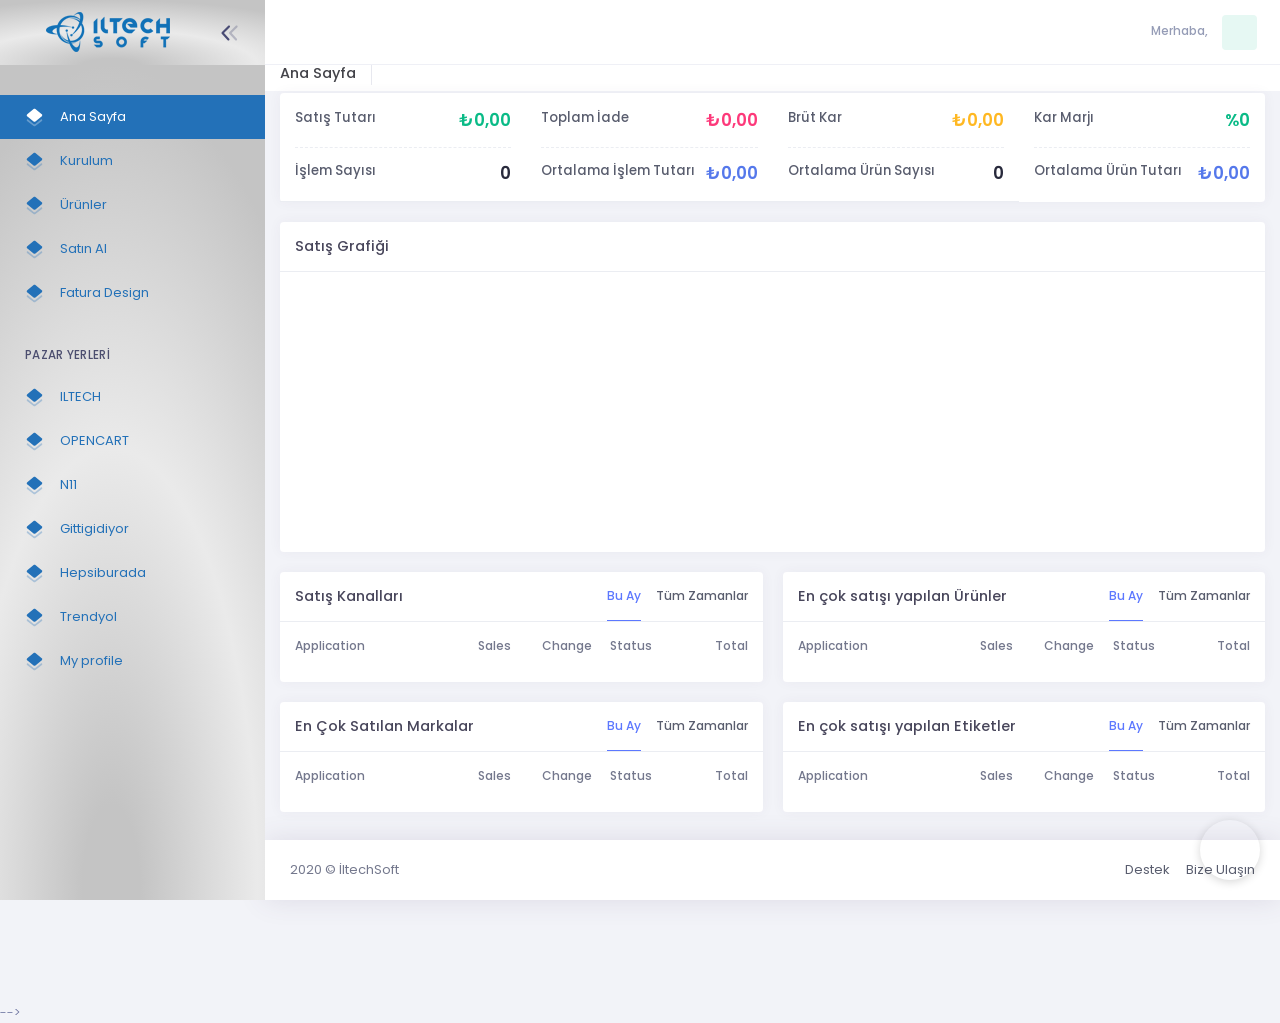
==== commit 6f07935d: "Made new design for index.html and choose.html" ====
--- a/index.html
+++ b/index.html
@@ -68,18 +68,18 @@
       </div>
       <div class="kt-grid kt-grid--hor kt-grid--root">
         <div class="kt-grid__item kt-grid__item--fluid kt-grid kt-grid--ver kt-page">
-          <div data-v-93c3d606="">
-            <div data-v-93c3d606="" id="kt_aside" class="kt-aside  kt-aside--fixed  kt-grid__item kt-grid kt-grid--desktop kt-grid--hor-desktop">
-              <div data-v-93c3d606="" id="kt_aside_brand" class="kt-aside__brand kt-grid__item " kt-hidden-height="65" style="">
+          <div data-v-93c3d606="" >
+            <div data-v-93c3d606="" id="kt_aside" class="kt-aside  kt-aside--fixed  kt-grid__item kt-grid kt-grid--desktop kt-grid--hor-desktop" >
+              <div data-v-93c3d606="" id="kt_aside_brand" class="kt-aside__brand kt-grid__item " kt-hidden-height="65" style="background: radial-gradient(101.04% 101.04% at 41.98% 101.04%, #C4C4C4 10.94%, #EAEAEA 54.69%, #C4C4C4 100%);">
                 <div data-v-93c3d606="" class="kt-aside__brand-logo">
                   <a data-v-93c3d606="" href="javascript:;"><img data-v-93c3d606="" alt="İltechSoft Logo" src="/src/assets/images/settings/iltechlogo.png" class="img-fluid p-4"></a>
                 </div>
-                <div data-v-93c3d606="" class="kt-aside__brand-tools">
+                <div data-v-93c3d606="" class="kt-aside__brand-tools" >
                   <button data-v-93c3d606="" id="kt_aside_toggler" class="kt-aside__brand-aside-toggler"><span data-v-93c3d606=""><svg data-v-93c3d606="" xmlns="http://www.w3.org/2000/svg" xmlns:xlink="http://www.w3.org/1999/xlink" width="24px" height="24px" viewBox="0 0 24 24" version="1.1" class="kt-svg-icon"><g data-v-93c3d606="" stroke="none" stroke-width="1" fill="none" fill-rule="evenodd"><polygon data-v-93c3d606="" points="0 0 24 0 24 24 0 24"></polygon> <path data-v-93c3d606="" d="M5.29288961,6.70710318 C4.90236532,6.31657888 4.90236532,5.68341391 5.29288961,5.29288961 C5.68341391,4.90236532 6.31657888,4.90236532 6.70710318,5.29288961 L12.7071032,11.2928896 C13.0856821,11.6714686 13.0989277,12.281055 12.7371505,12.675721 L7.23715054,18.675721 C6.86395813,19.08284 6.23139076,19.1103429 5.82427177,18.7371505 C5.41715278,18.3639581 5.38964985,17.7313908 5.76284226,17.3242718 L10.6158586,12.0300721 L5.29288961,6.70710318 Z" fill="#000000" fill-rule="nonzero" transform="translate(8.999997, 11.999999) scale(-1, 1) translate(-8.999997, -11.999999) "></path> <path data-v-93c3d606="" d="M10.7071009,15.7071068 C10.3165766,16.0976311 9.68341162,16.0976311 9.29288733,15.7071068 C8.90236304,15.3165825 8.90236304,14.6834175 9.29288733,14.2928932 L15.2928873,8.29289322 C15.6714663,7.91431428 16.2810527,7.90106866 16.6757187,8.26284586 L22.6757187,13.7628459 C23.0828377,14.1360383 23.1103407,14.7686056 22.7371482,15.1757246 C22.3639558,15.5828436 21.7313885,15.6103465 21.3242695,15.2371541 L16.0300699,10.3841378 L10.7071009,15.7071068 Z" fill="#000000" fill-rule="nonzero" opacity="0.3" transform="translate(15.999997, 11.999999) scale(-1, 1) rotate(-270.000000) translate(-15.999997, -11.999999) "></path></g></svg></span> <span data-v-93c3d606=""><svg data-v-93c3d606="" xmlns="http://www.w3.org/2000/svg" xmlns:xlink="http://www.w3.org/1999/xlink" width="24px" height="24px" viewBox="0 0 24 24" version="1.1" class="kt-svg-icon"><g data-v-93c3d606="" stroke="none" stroke-width="1" fill="none" fill-rule="evenodd"><polygon data-v-93c3d606="" points="0 0 24 0 24 24 0 24"></polygon> <path data-v-93c3d606="" d="M12.2928955,6.70710318 C11.9023712,6.31657888 11.9023712,5.68341391 12.2928955,5.29288961 C12.6834198,4.90236532 13.3165848,4.90236532 13.7071091,5.29288961 L19.7071091,11.2928896 C20.085688,11.6714686 20.0989336,12.281055 19.7371564,12.675721 L14.2371564,18.675721 C13.863964,19.08284 13.2313966,19.1103429 12.8242777,18.7371505 C12.4171587,18.3639581 12.3896557,17.7313908 12.7628481,17.3242718 L17.6158645,12.0300721 L12.2928955,6.70710318 Z" fill="#000000" fill-rule="nonzero"></path> <path data-v-93c3d606="" d="M3.70710678,15.7071068 C3.31658249,16.0976311 2.68341751,16.0976311 2.29289322,15.7071068 C1.90236893,15.3165825 1.90236893,14.6834175 2.29289322,14.2928932 L8.29289322,8.29289322 C8.67147216,7.91431428 9.28105859,7.90106866 9.67572463,8.26284586 L15.6757246,13.7628459 C16.0828436,14.1360383 16.1103465,14.7686056 15.7371541,15.1757246 C15.3639617,15.5828436 14.7313944,15.6103465 14.3242754,15.2371541 L9.03007575,10.3841378 L3.70710678,15.7071068 Z" fill="#000000" fill-rule="nonzero" opacity="0.3" transform="translate(9.000003, 11.999999) rotate(-270.000000) translate(-9.000003, -11.999999) "></path></g></svg></span></button>
                 </div>
               </div>
-              <div data-v-93c3d606="" id="kt_aside_menu_wrapper" class="kt-aside-menu-wrapper kt-grid__item kt-grid__item--fluid">
-                <div data-v-93c3d606="" id="kt_aside_menu" data-ktmenu-vertical="1" data-ktmenu-scroll="1" data-ktmenu-dropdown-timeout="500" class="kt-aside-menu kt-scroll ps" style="height: 854px; overflow: hidden;">
+              <div data-v-93c3d606="" style="background: radial-gradient(101.04% 101.04% at 41.98% 101.04%, #C4C4C4 10.94%, #EAEAEA 54.69%, #C4C4C4 100%);" id="kt_aside_menu_wrapper" class="kt-aside-menu-wrapper kt-grid__item kt-grid__item--fluid">
+                <div data-v-93c3d606="" style="background: radial-gradient(101.04% 101.04% at 41.98% 101.04%, #C4C4C4 10.94%, #EAEAEA 54.69%, #C4C4C4 100%);" id="kt_aside_menu" data-ktmenu-vertical="1" data-ktmenu-scroll="1" data-ktmenu-dropdown-timeout="500" class="kt-aside-menu kt-scroll ps" style="height: 854px; overflow: hidden;">
                   <ul data-v-93c3d606="" class="kt-menu__nav ">
                     <li data-v-93c3d606="" id="Anna" class="kt-menu__item router-link-exact-active kt-menu__item--active" aria-haspopup="true"><a data-v-93c3d606="" id="Ana_Sayfa"  class="kt-menu__link"><span data-v-93c3d606="" class="kt-menu__link-icon"><svg data-v-93c3d606="" xmlns="http://www.w3.org/2000/svg" xmlns:xlink="http://www.w3.org/1999/xlink" width="24px" height="24px" viewBox="0 0 24 24" version="1.1" class="kt-svg-icon"><g data-v-93c3d606="" stroke="none" stroke-width="1" fill="none" fill-rule="evenodd"><polygon data-v-93c3d606="" points="0 0 24 0 24 24 0 24"></polygon> <path data-v-93c3d606="" d="M12.9336061,16.072447 L19.36,10.9564761 L19.5181585,10.8312381 C20.1676248,10.3169571 20.2772143,9.3735535 19.7629333,8.72408713 C19.6917232,8.63415859 19.6104327,8.55269514 19.5206557,8.48129411 L12.9336854,3.24257445 C12.3871201,2.80788259 11.6128799,2.80788259 11.0663146,3.24257445 L4.47482784,8.48488609 C3.82645598,9.00054628 3.71887192,9.94418071 4.23453211,10.5925526 C4.30500305,10.6811601 4.38527899,10.7615046 4.47382636,10.8320511 L4.63,10.9564761 L11.0659024,16.0730648 C11.6126744,16.5077525 12.3871218,16.5074963 12.9336061,16.072447 Z" fill="#000000" fill-rule="nonzero"></path> <path data-v-93c3d606="" d="M11.0563554,18.6706981 L5.33593024,14.122919 C4.94553994,13.8125559 4.37746707,13.8774308 4.06710397,14.2678211 C4.06471678,14.2708238 4.06234874,14.2738418 4.06,14.2768747 L4.06,14.2768747 C3.75257288,14.6738539 3.82516916,15.244888 4.22214834,15.5523151 C4.22358765,15.5534297 4.2250303,15.55454 4.22647627,15.555646 L11.0872776,20.8031356 C11.6250734,21.2144692 12.371757,21.2145375 12.909628,20.8033023 L19.7677785,15.559828 C20.1693192,15.2528257 20.2459576,14.6784381 19.9389553,14.2768974 C19.9376429,14.2751809 19.9363245,14.2734691 19.935,14.2717619 L19.935,14.2717619 C19.6266937,13.8743807 19.0546209,13.8021712 18.6572397,14.1104775 C18.654352,14.112718 18.6514778,14.1149757 18.6486172,14.1172508 L12.9235044,18.6705218 C12.377022,19.1051477 11.6029199,19.1052208 11.0563554,18.6706981 Z" fill="#000000" opacity="0.3"></path></g></svg></span> <span data-v-93c3d606="" class="kt-menu__link-text">Ana Sayfa</span></a></li>
                     <li data-v-93c3d606="" id="Kuru" class="kt-menu__item " aria-haspopup="true"><a data-v-93c3d606="" id="Kurulum"  class="kt-menu__link"><span data-v-93c3d606="" class="kt-menu__link-icon"><svg data-v-93c3d606="" xmlns="http://www.w3.org/2000/svg" xmlns:xlink="http://www.w3.org/1999/xlink" width="24px" height="24px" viewBox="0 0 24 24" version="1.1" class="kt-svg-icon"><g data-v-93c3d606="" stroke="none" stroke-width="1" fill="none" fill-rule="evenodd"><polygon data-v-93c3d606="" points="0 0 24 0 24 24 0 24"></polygon> <path data-v-93c3d606="" d="M12.9336061,16.072447 L19.36,10.9564761 L19.5181585,10.8312381 C20.1676248,10.3169571 20.2772143,9.3735535 19.7629333,8.72408713 C19.6917232,8.63415859 19.6104327,8.55269514 19.5206557,8.48129411 L12.9336854,3.24257445 C12.3871201,2.80788259 11.6128799,2.80788259 11.0663146,3.24257445 L4.47482784,8.48488609 C3.82645598,9.00054628 3.71887192,9.94418071 4.23453211,10.5925526 C4.30500305,10.6811601 4.38527899,10.7615046 4.47382636,10.8320511 L4.63,10.9564761 L11.0659024,16.0730648 C11.6126744,16.5077525 12.3871218,16.5074963 12.9336061,16.072447 Z" fill="#000000" fill-rule="nonzero"></path> <path data-v-93c3d606="" d="M11.0563554,18.6706981 L5.33593024,14.122919 C4.94553994,13.8125559 4.37746707,13.8774308 4.06710397,14.2678211 C4.06471678,14.2708238 4.06234874,14.2738418 4.06,14.2768747 L4.06,14.2768747 C3.75257288,14.6738539 3.82516916,15.244888 4.22214834,15.5523151 C4.22358765,15.5534297 4.2250303,15.55454 4.22647627,15.555646 L11.0872776,20.8031356 C11.6250734,21.2144692 12.371757,21.2145375 12.909628,20.8033023 L19.7677785,15.559828 C20.1693192,15.2528257 20.2459576,14.6784381 19.9389553,14.2768974 C19.9376429,14.2751809 19.9363245,14.2734691 19.935,14.2717619 L19.935,14.2717619 C19.6266937,13.8743807 19.0546209,13.8021712 18.6572397,14.1104775 C18.654352,14.112718 18.6514778,14.1149757 18.6486172,14.1172508 L12.9235044,18.6705218 C12.377022,19.1051477 11.6029199,19.1052208 11.0563554,18.6706981 Z" fill="#000000" opacity="0.3"></path></g></svg></span> <span data-v-93c3d606="" class="kt-menu__link-text">Kurulum</span></a></li>
@@ -103,7 +103,9 @@
                   <div class="ps__rail-y" style="top: 0px; right: 3px;">
                     <div class="ps__thumb-y" tabindex="0" style="top: 0px; height: 0px;"></div>
                   </div>
-                </div>
+                  <p id="coopy">Copyrights © 2019 All Rights Reserved by İltechsoft</p>
+                </div>
+
               </div>
             </div>
           </div>
--- a/src/assets/css/skins/aside/dark.css
+++ b/src/assets/css/skins/aside/dark.css
@@ -1,3 +1,11 @@
+#coopy {
+  text-align: center;
+  margin-top: 205px;
+  color: #000000;
+  font-family: "DIN Pro";
+  font-size: 10px;
+  font-weight: 300;
+}
 .kt-aside {
   background-color: #1e1e2d; }
   .kt-aside .ps > .ps__rail-x {
@@ -51,7 +59,7 @@
   background-color: #1e1e2d ; }
   .kt-aside-menu .kt-menu__nav > .kt-menu__item > .kt-menu__heading .kt-menu__link-text,
   .kt-aside-menu .kt-menu__nav > .kt-menu__item > .kt-menu__link .kt-menu__link-text {
-    color: #a2a3b7 ; }
+    color: #2371B8 ; }
   .kt-aside-menu .kt-menu__nav > .kt-menu__item > .kt-menu__heading .kt-menu__link-icon,
   .kt-aside-menu .kt-menu__nav > .kt-menu__item > .kt-menu__link .kt-menu__link-icon {
     color: #494b74 ; }
@@ -59,7 +67,7 @@
     .kt-aside-menu .kt-menu__nav > .kt-menu__item > .kt-menu__link .kt-menu__link-icon svg g [fill] {
       -webkit-transition: fill 0.3s ease;
       transition: fill 0.3s ease;
-      fill: #494b74; }
+      fill: #2371B8; }
     .kt-aside-menu .kt-menu__nav > .kt-menu__item > .kt-menu__heading .kt-menu__link-icon svg:hover g [fill],
     .kt-aside-menu .kt-menu__nav > .kt-menu__item > .kt-menu__link .kt-menu__link-icon svg:hover g [fill] {
       -webkit-transition: fill 0.3s ease;
@@ -138,7 +146,7 @@
     transition: background-color 0.3s; }
     .kt-aside-menu .kt-menu__nav > .kt-menu__item.kt-menu__item--active > .kt-menu__heading,
     .kt-aside-menu .kt-menu__nav > .kt-menu__item.kt-menu__item--active > .kt-menu__link {
-      background-color: #1b1b28 ; }
+      background-color: #2371B8 ; }
       .kt-aside-menu .kt-menu__nav > .kt-menu__item.kt-menu__item--active > .kt-menu__heading .kt-menu__link-text,
       .kt-aside-menu .kt-menu__nav > .kt-menu__item.kt-menu__item--active > .kt-menu__link .kt-menu__link-text {
         color: #ffffff ; }
@@ -149,7 +157,7 @@
         .kt-aside-menu .kt-menu__nav > .kt-menu__item.kt-menu__item--active > .kt-menu__link .kt-menu__link-icon svg g [fill] {
           -webkit-transition: fill 0.3s ease;
           transition: fill 0.3s ease;
-          fill: #5d78ff; }
+          fill: #fff; }
         .kt-aside-menu .kt-menu__nav > .kt-menu__item.kt-menu__item--active > .kt-menu__heading .kt-menu__link-icon svg:hover g [fill],
         .kt-aside-menu .kt-menu__nav > .kt-menu__item.kt-menu__item--active > .kt-menu__link .kt-menu__link-icon svg:hover g [fill] {
           -webkit-transition: fill 0.3s ease;
@@ -168,7 +176,7 @@
     transition: background-color 0.3s; }
     .kt-aside-menu .kt-menu__nav > .kt-menu__item:not(.kt-menu__item--parent):not(.kt-menu__item--open):not(.kt-menu__item--here):not(.kt-menu__item--active):hover > .kt-menu__heading,
     .kt-aside-menu .kt-menu__nav > .kt-menu__item:not(.kt-menu__item--parent):not(.kt-menu__item--open):not(.kt-menu__item--here):not(.kt-menu__item--active):hover > .kt-menu__link {
-      background-color: #1b1b28 ; }
+      background-color: #2371B8 ; }
       .kt-aside-menu .kt-menu__nav > .kt-menu__item:not(.kt-menu__item--parent):not(.kt-menu__item--open):not(.kt-menu__item--here):not(.kt-menu__item--active):hover > .kt-menu__heading .kt-menu__link-text,
       .kt-aside-menu .kt-menu__nav > .kt-menu__item:not(.kt-menu__item--parent):not(.kt-menu__item--open):not(.kt-menu__item--here):not(.kt-menu__item--active):hover > .kt-menu__link .kt-menu__link-text {
         color: #ffffff ; }
@@ -179,7 +187,7 @@
         .kt-aside-menu .kt-menu__nav > .kt-menu__item:not(.kt-menu__item--parent):not(.kt-menu__item--open):not(.kt-menu__item--here):not(.kt-menu__item--active):hover > .kt-menu__link .kt-menu__link-icon svg g [fill] {
           -webkit-transition: fill 0.3s ease;
           transition: fill 0.3s ease;
-          fill: #5d78ff; }
+          fill: #fff; }
         .kt-aside-menu .kt-menu__nav > .kt-menu__item:not(.kt-menu__item--parent):not(.kt-menu__item--open):not(.kt-menu__item--here):not(.kt-menu__item--active):hover > .kt-menu__heading .kt-menu__link-icon svg:hover g [fill],
         .kt-aside-menu .kt-menu__nav > .kt-menu__item:not(.kt-menu__item--parent):not(.kt-menu__item--open):not(.kt-menu__item--here):not(.kt-menu__item--active):hover > .kt-menu__link .kt-menu__link-icon svg:hover g [fill] {
           -webkit-transition: fill 0.3s ease;
